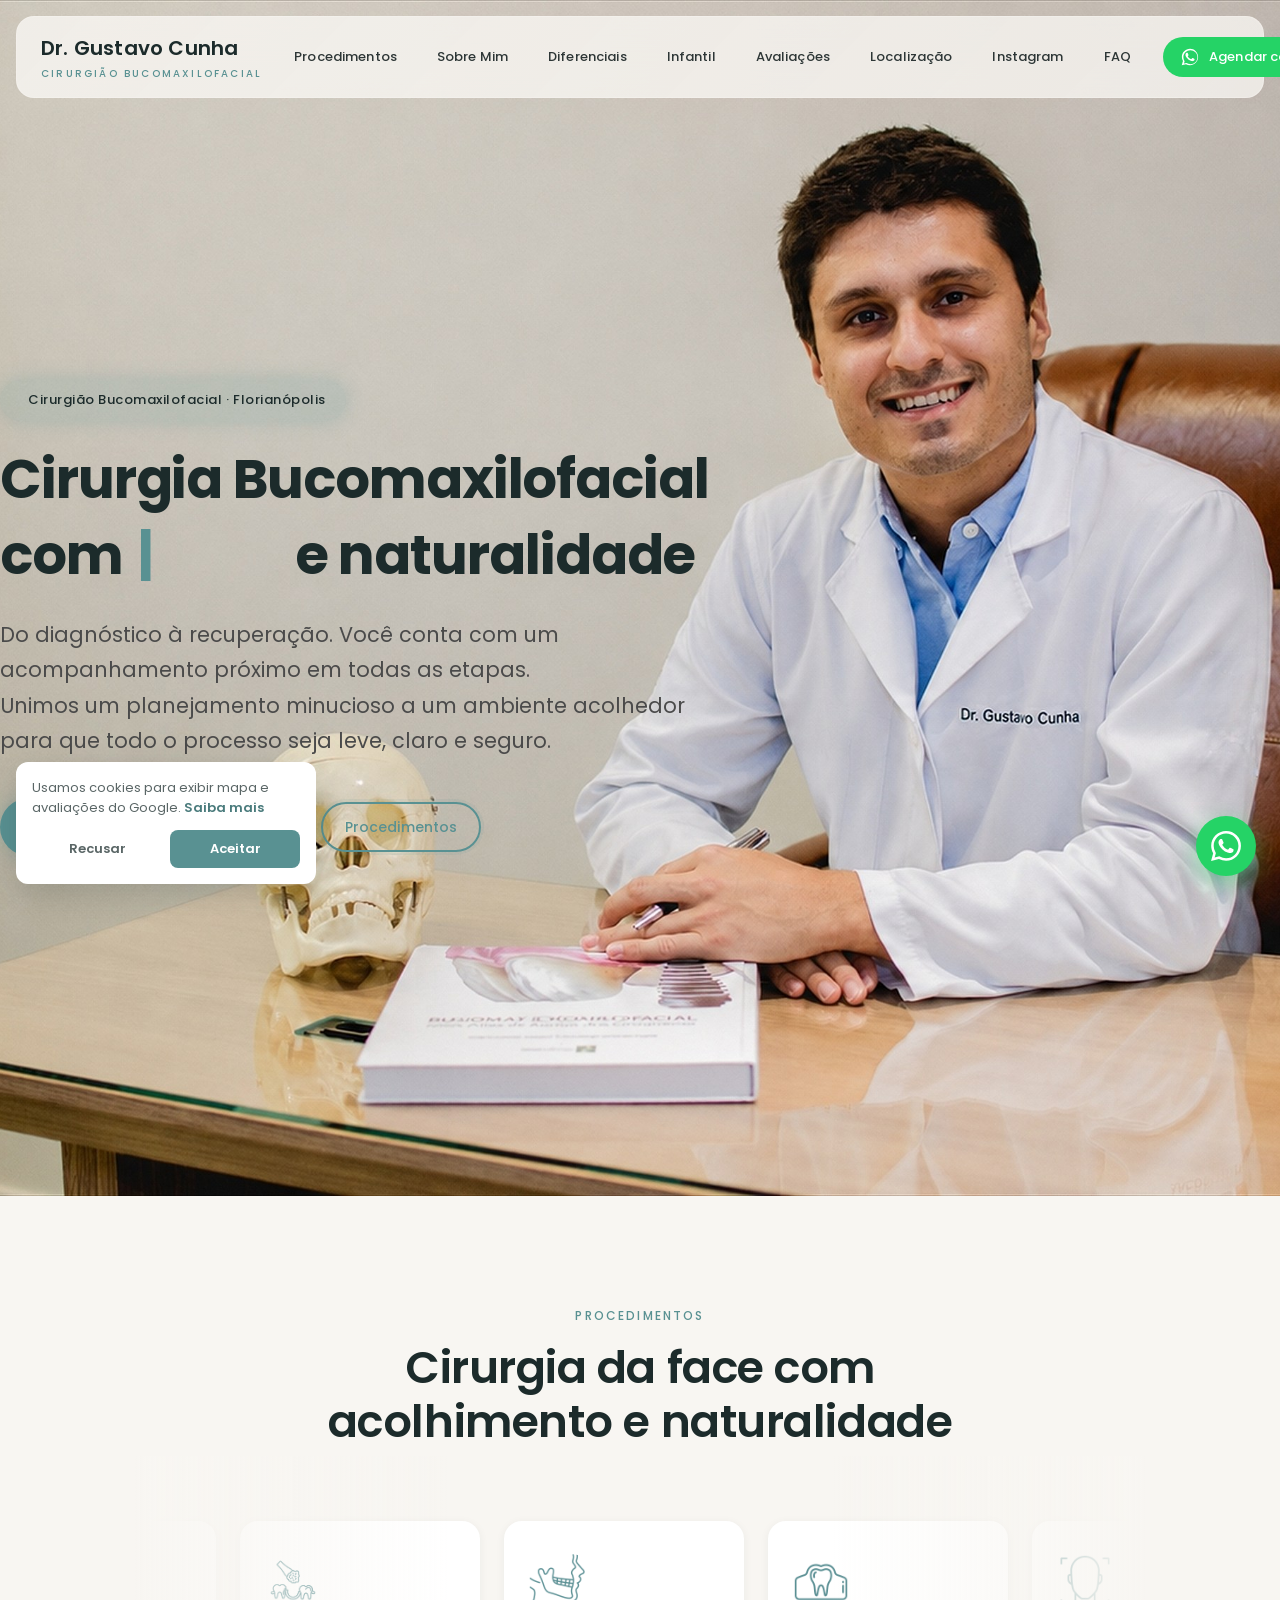
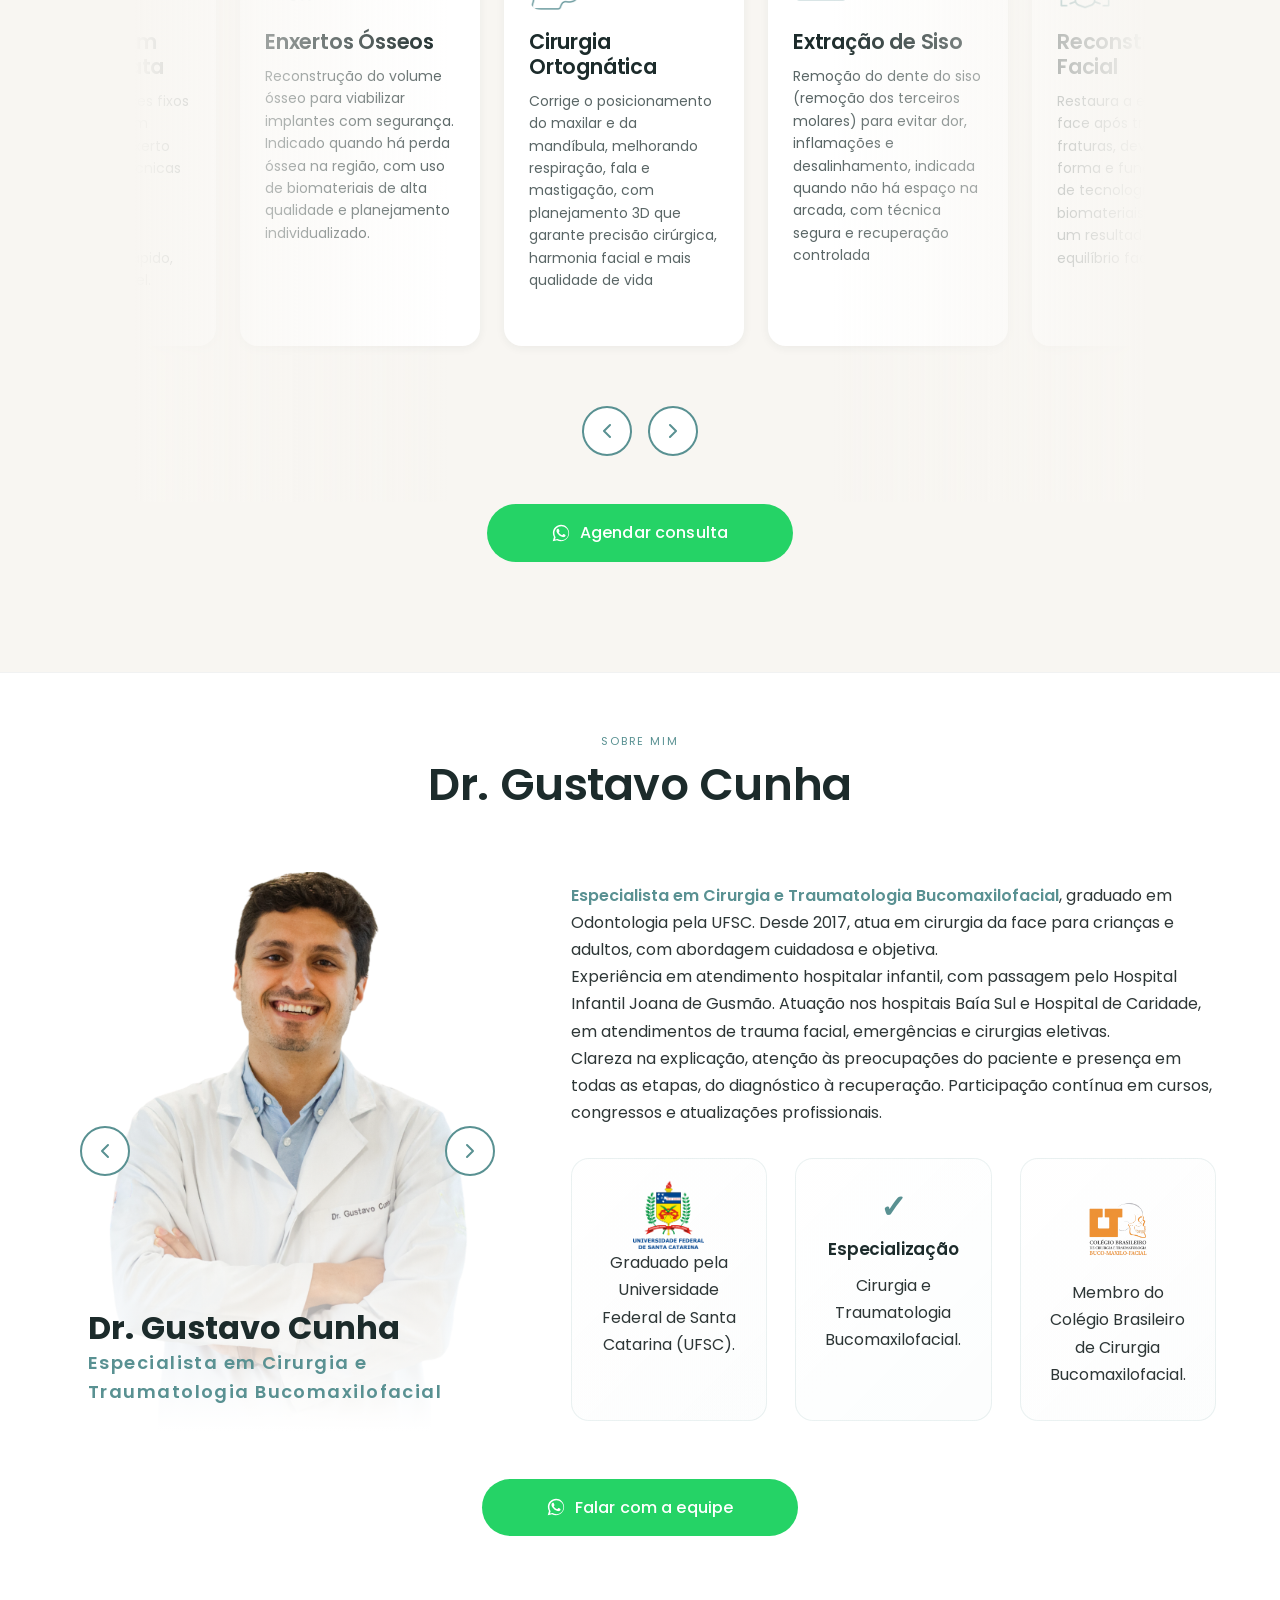
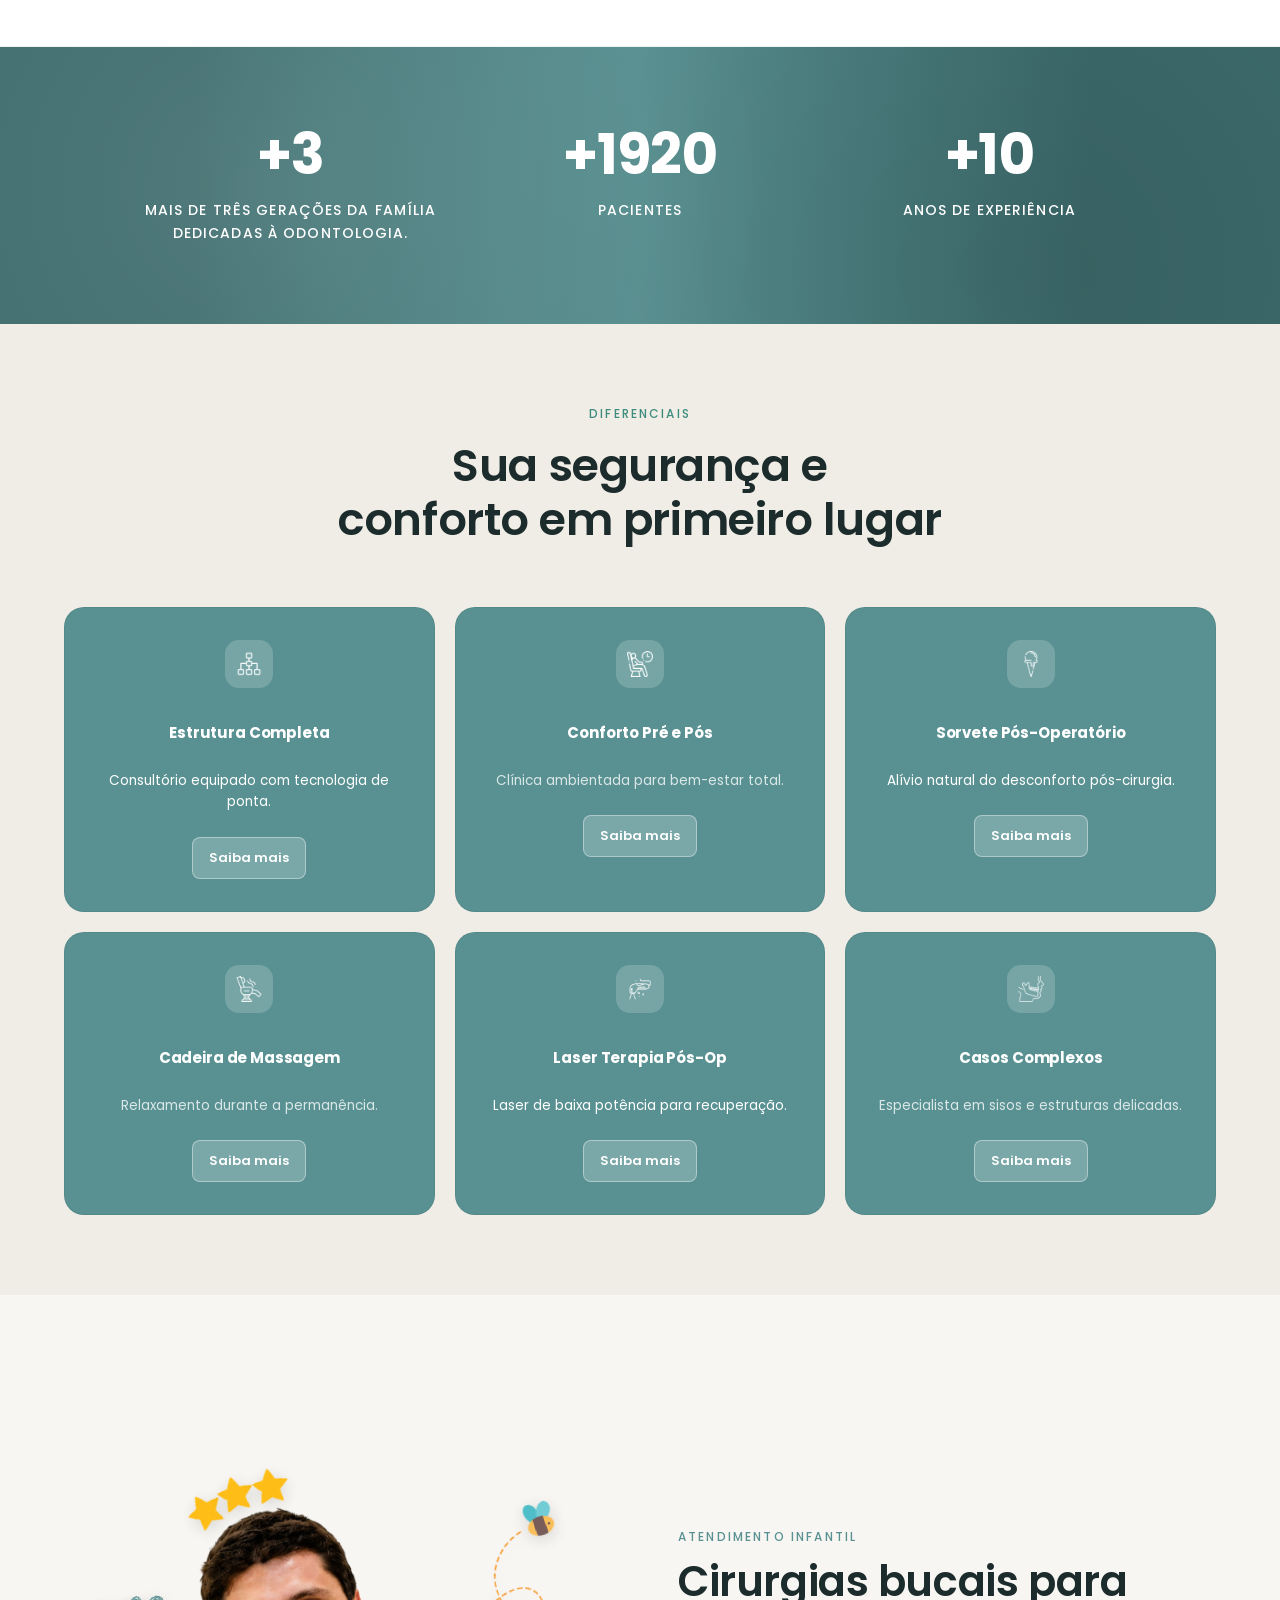
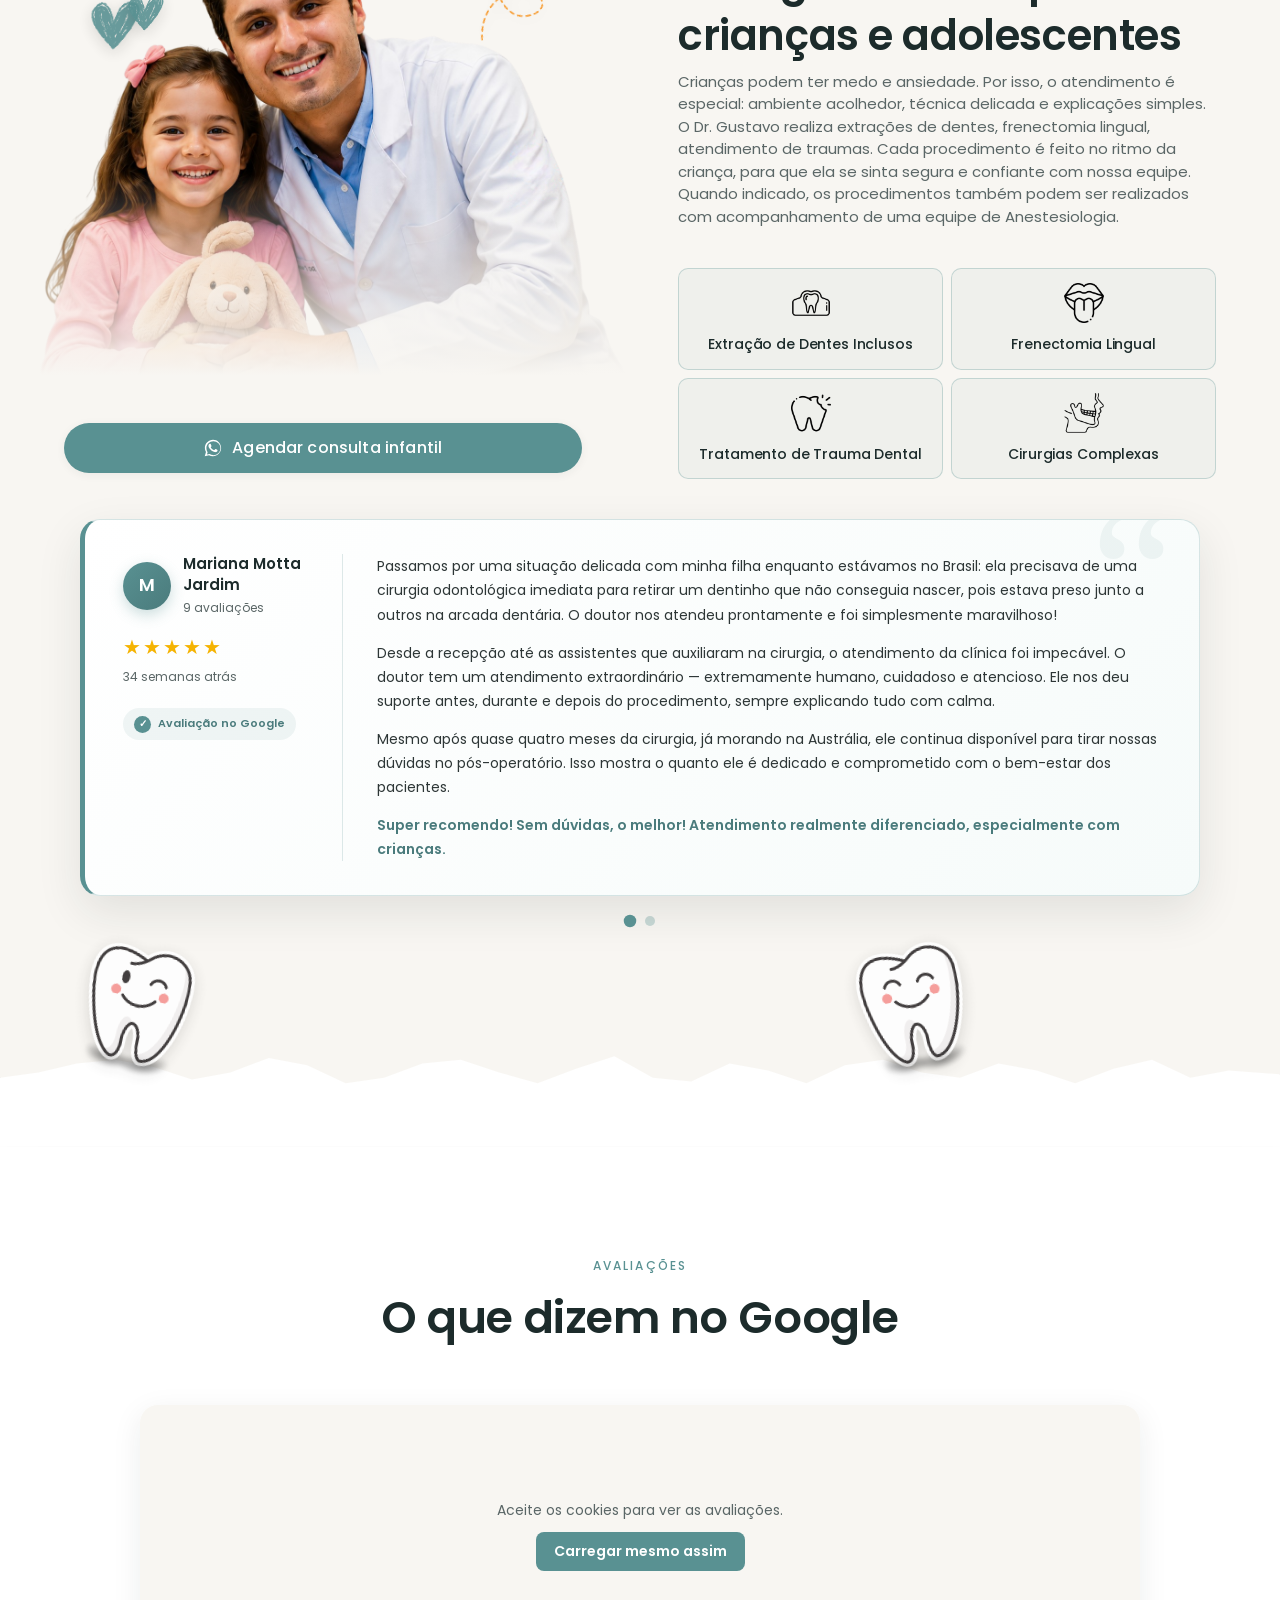
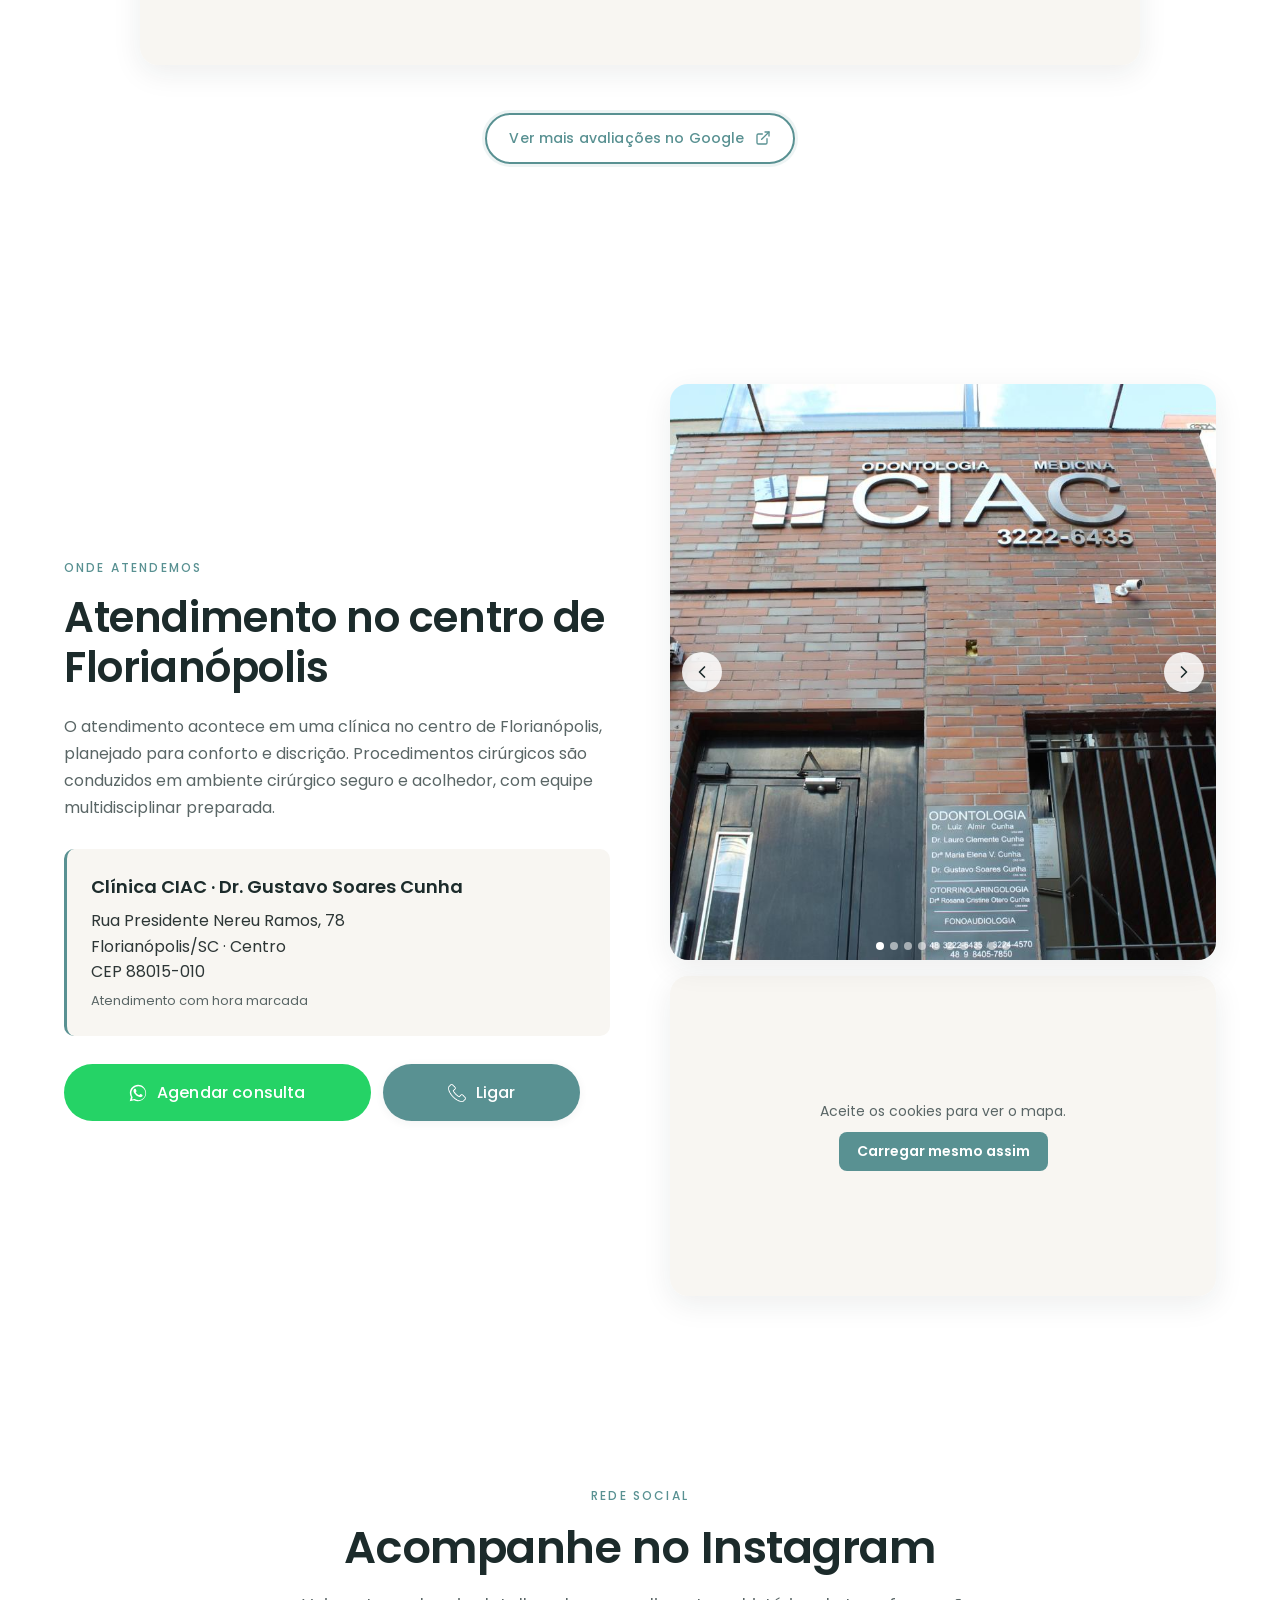
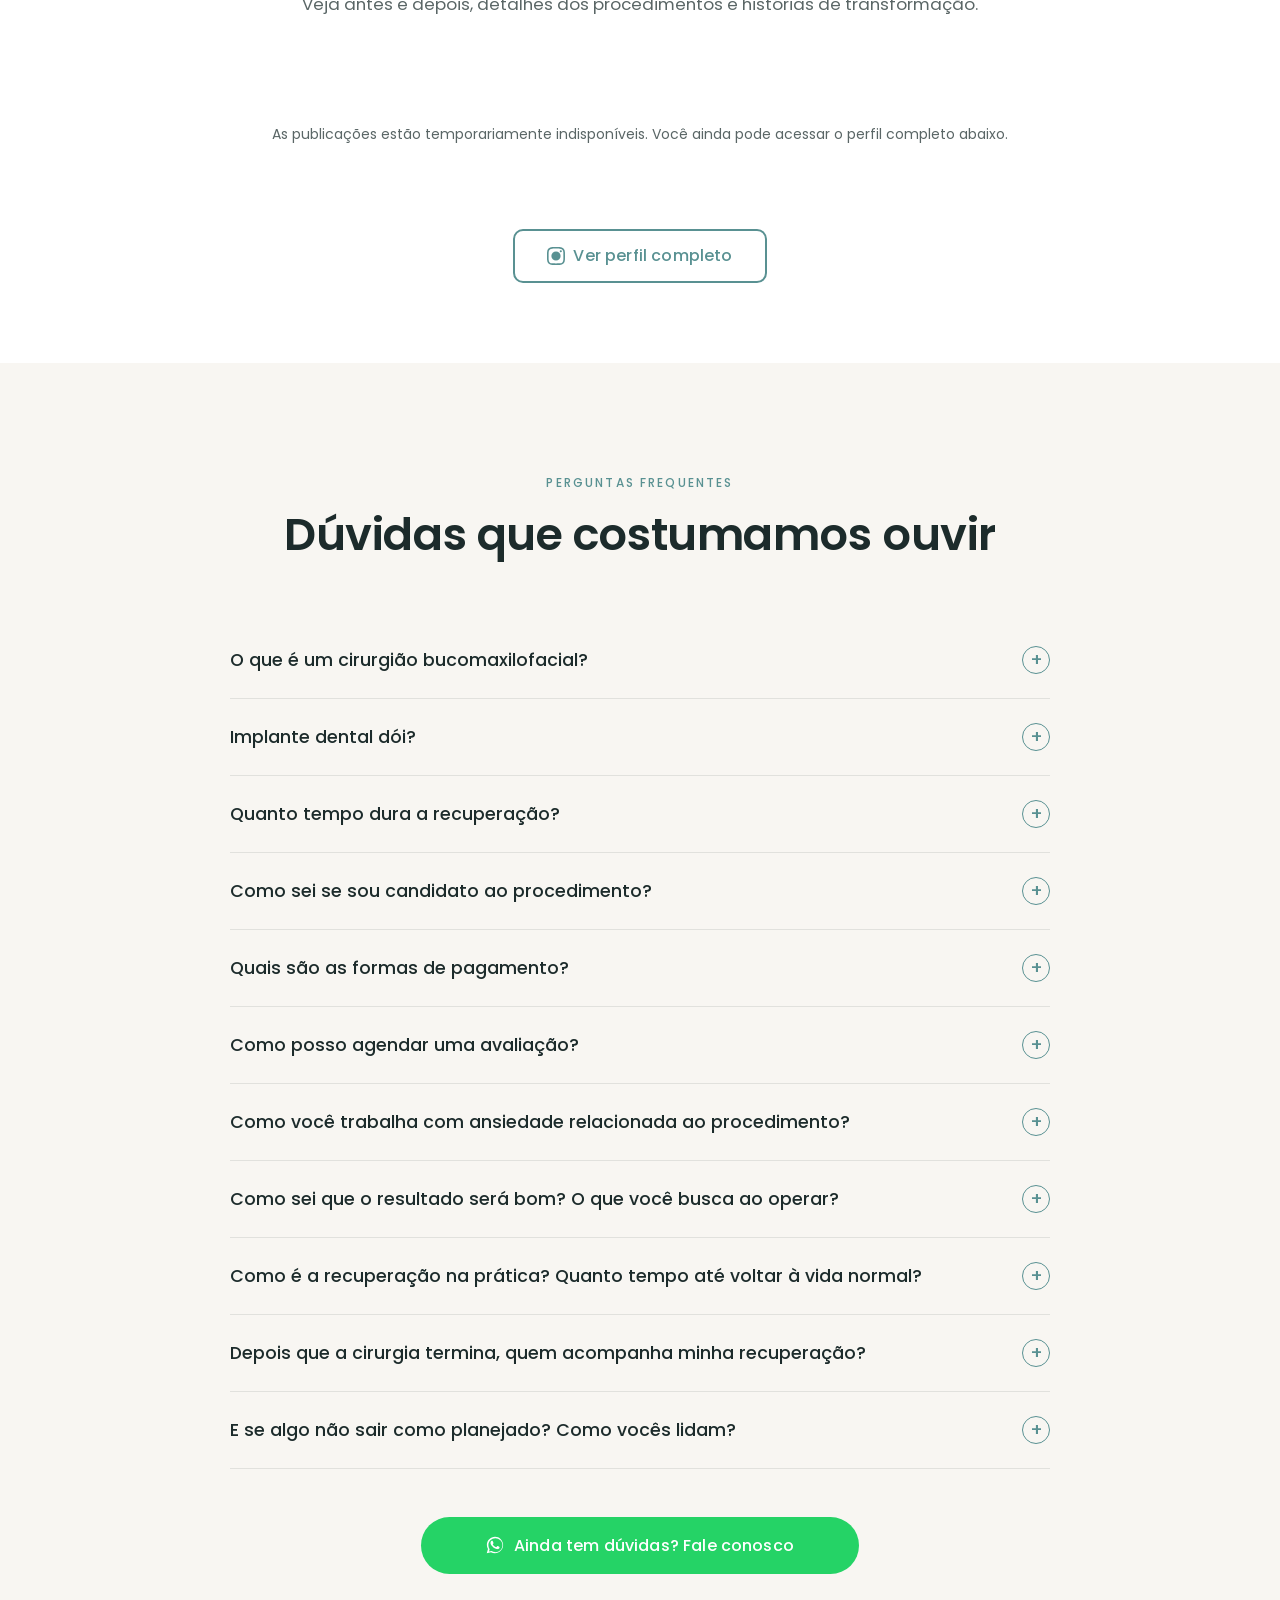
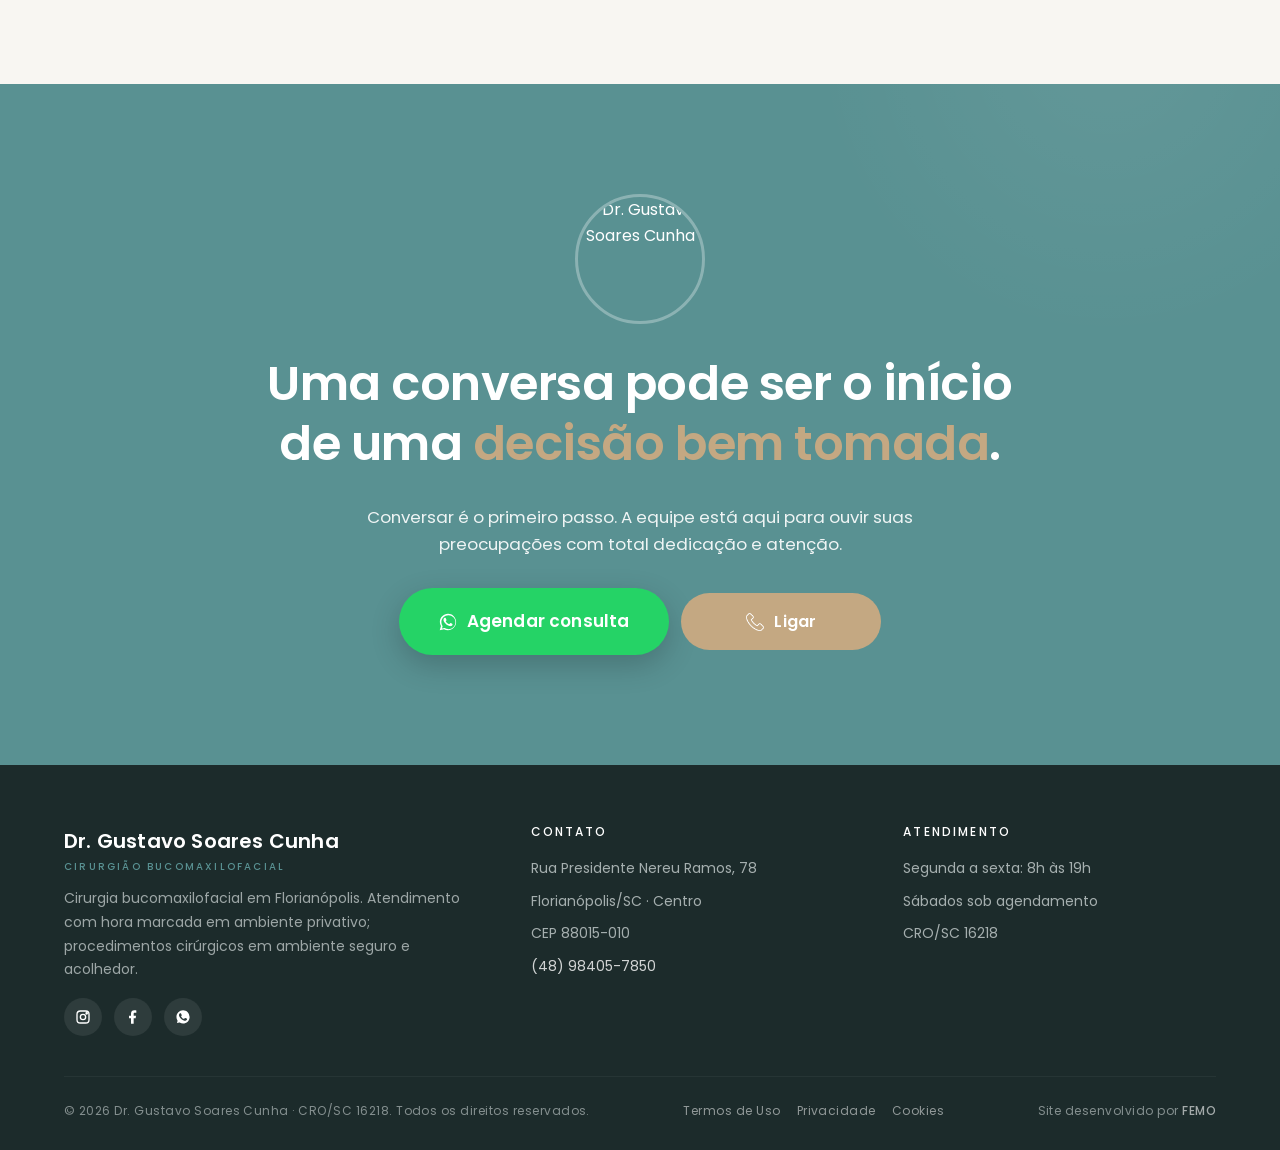
==== index.html @ aaa73e11 "feat: modal Cadeira de Massagem usa foto MASSAGEM.png Co-Authored-By: Claude Fable 5 <noreply@anthro" ====
<!DOCTYPE html>
<html lang="pt-BR">
<head>
  <meta charset="UTF-8" />
  <meta name="viewport" content="width=device-width, initial-scale=1.0" />
  <meta name="description" content="Dr. Gustavo Cunha, Cirurgião Bucomaxilofacial em Florianópolis. Atendimento humanizado, ambiente cirúrgico seguro e acolhedor, resultados com naturalidade." />
  <meta name="theme-color" content="#599192" />
  <meta name="robots" content="index,follow" />

  <!-- Open Graph -->
  <meta property="og:title" content="Dr. Gustavo Cunha | Cirurgião Bucomaxilofacial - Florianópolis" />
  <meta property="og:description" content="Referência em cirurgia bucomaxilofacial em Florianópolis. Implantes, ortognática, extração de siso e reconstrução facial." />
  <meta property="og:type" content="website" />

  <title>Dr. Gustavo Cunha | Cirurgião Bucomaxilofacial - Florianópolis</title>
  <link rel="icon" type="image/png" href="/GFAVICON.png" />

  <!-- Google Fonts: Poppins -->
  <link rel="preconnect" href="https://fonts.googleapis.com" />
  <link rel="preconnect" href="https://fonts.gstatic.com" crossorigin />
  <link href="https://fonts.googleapis.com/css2?family=Poppins:wght@300;400;500;600;700&display=swap" rel="stylesheet" />

  <style>
    /* =========================================================
       RESET + TOKENS
       ========================================================= */
    *, *::before, *::after { box-sizing: border-box; margin: 0; padding: 0; }

    :root {
      --primary:    #599192;
      --primary-dk: #4a7b7c;
      --bg:         #F8F6F2;
      --dark:       #1C2B2B;
      --text:       #2D3636;
      --text-soft:  #5a6666;
      --accent:     #C4A882;
      --white:      #ffffff;
      --whatsapp:   #25D366;
      --whatsapp-dk:#1ebe57;

      --radius-sm:  6px;
      --radius-md:  10px;
      --radius-lg:  18px;

      --shadow-sm:  0 2px 10px rgba(28, 43, 43, 0.06);
      --shadow-md:  0 8px 30px rgba(28, 43, 43, 0.08);
      --shadow-lg:  0 20px 60px rgba(28, 43, 43, 0.12);

      --ease:       0.3s ease;

      --font-serif: 'Poppins', -apple-system, BlinkMacSystemFont, 'Segoe UI', sans-serif;
      --font-sans:  'Poppins', -apple-system, BlinkMacSystemFont, 'Segoe UI', sans-serif;

      --max-width:  1200px;
      --gutter:     24px;
    }

    html, body {
      overflow-x: hidden;
      max-width: 100%;
    }

    html {
      scroll-behavior: smooth;
      -webkit-text-size-adjust: 100%;
      margin: 0;
      padding: 0;
    }

    body {
      font-family: 'Poppins', sans-serif;
      font-weight: 400;
      font-size: 16px;
      line-height: 1.6;
      color: var(--text);
      background: var(--bg);
      -webkit-font-smoothing: antialiased;
      -moz-osx-font-smoothing: grayscale;
      margin: 0;
      padding: 0;
    }

    * {
      box-sizing: border-box;
    }

    img { max-width: 100%; height: auto; display: block; }
    a   { color: inherit; text-decoration: none; }
    button { font-family: inherit; cursor: pointer; border: none; background: none; }

    h1, h2, h3, h4 {
      font-family: 'Poppins', sans-serif;
      font-weight: 600;
      color: var(--dark);
      line-height: 1.2;
      letter-spacing: -0.01em;
    }

    .container {
      max-width: var(--max-width);
      margin: 0 auto;
      padding: 0 var(--gutter);
    }

    @media (max-width: 480px) {
      .container {
        padding: 0 12px;
        max-width: 100%;
      }
    }

    .eyebrow {
      font-family: 'Poppins', sans-serif;
      font-size: 12px;
      text-transform: uppercase;
      letter-spacing: 0.18em;
      color: var(--primary);
      font-weight: 500;
      margin-bottom: 16px;
    }

    section { padding: 80px 0; }
    @media (min-width: 768px) { section { padding: 110px 0; } }

    /* =========================================================
       CONTADOR DE CREDENCIAIS
       ========================================================= */
    .credentials-counter {
      padding: 80px 24px;
      background: linear-gradient(90deg, #3d6b6c 15%, #599192 50%, #3d6b6c 85%);
      position: relative;
      overflow: hidden;
    }
    .credentials-counter::before {
      content: '';
      position: absolute;
      top: 0;
      left: 0;
      right: 0;
      bottom: 0;
      background: radial-gradient(circle at 20% 50%, rgba(255, 255, 255, 0.1) 0%, transparent 50%),
                  radial-gradient(circle at 80% 80%, rgba(0, 0, 0, 0.1) 0%, transparent 50%);
      pointer-events: none;
    }
    .credentials-counter-grid {
      position: relative;
      z-index: 1;
    }
    .credentials-counter-grid {
      display: grid;
      grid-template-columns: repeat(3, 1fr);
      gap: 48px;
      max-width: 1000px;
      margin: 0 auto;
    }
    .credentials-counter-card {
      text-align: center;
    }
    .credentials-counter-number {
      font-size: 56px;
      font-weight: 700;
      color: white;
      margin-bottom: 16px;
      font-family: var(--font-serif);
      letter-spacing: -0.02em;
      line-height: 1;
    }
    .credentials-counter-number::before {
      content: '+';
    }
    .credentials-counter-card p {
      font-size: 14px;
      color: white;
      text-transform: uppercase;
      letter-spacing: 0.08em;
      font-weight: 500;
    }

    @media (max-width: 768px) {
      .credentials-counter {
        padding: 60px 24px;
      }
      .credentials-counter-grid {
        grid-template-columns: 1fr;
        gap: 40px;
      }
      .credentials-counter-number {
        font-size: 48px;
      }
    }

    /* =========================================================
       CARDS DE DIFERENCIAIS (SOBRE MIM)
       ========================================================= */
    .credentials {
      display: grid;
      grid-template-columns: repeat(3, 1fr);
      gap: 28px;
      margin-top: 48px;
    }
    .credential {
      padding: 32px 28px;
      border-radius: var(--radius-lg);
      background: linear-gradient(135deg, rgba(255, 255, 255, 0.9) 0%, rgba(89, 145, 146, 0.02) 100%);
      border: 1px solid rgba(89, 145, 146, 0.12);
      text-align: center;
      transition: all 0.4s cubic-bezier(0.23, 1, 0.320, 1);
      position: relative;
      overflow: hidden;
    }
    .credential::before {
      content: '';
      position: absolute;
      top: 0;
      left: 0;
      right: 0;
      height: 3px;
      background: linear-gradient(90deg, var(--primary) 0%, var(--accent) 100%);
      opacity: 0;
      transition: opacity var(--ease);
    }
    .credential:hover {
      border-color: rgba(89, 145, 146, 0.25);
      box-shadow: 0 12px 32px rgba(89, 145, 146, 0.1);
      transform: translateY(-6px);
      background: linear-gradient(135deg, rgba(255, 255, 255, 1) 0%, rgba(89, 145, 146, 0.04) 100%);
    }
    .credential:hover::before {
      opacity: 1;
    }
    .credential .big-number {
      font-size: 52px;
      font-weight: 700;
      color: var(--primary);
      line-height: 1;
      margin-bottom: 16px;
      font-family: var(--font-serif);
      letter-spacing: -0.02em;
    }
    .credential h4 {
      font-size: 17px;
      font-weight: 600;
      color: var(--dark);
      margin-bottom: 12px;
      letter-spacing: -0.01em;
    }
    .credential p {
      font-size: 14px;
      color: var(--text-soft);
      line-height: 1.7;
      font-weight: 400;
    }

    @media (max-width: 768px) {
      .credentials {
        grid-template-columns: 1fr;
        gap: 20px;
        margin-top: 36px;
      }
      .credential {
        padding: 28px 24px;
      }
      .credential .big-number {
        font-size: 44px;
        margin-bottom: 14px;
      }
      .credential h4 {
        font-size: 16px;
      }
      .credential p {
        font-size: 13px;
      }
    }

    /* =========================================================
       SEÇÃO ATENDIMENTO INFANTIL
       ========================================================= */
    /* =========================================================
       SEÇÃO DIFERENCIAIS
       ========================================================= */
    .differentials {
      padding: 80px 0;
      background: #F0EDE6;
    }
    .differentials-head {
      text-align: center;
      margin-bottom: 60px;
    }
    .differentials-head .eyebrow {
      color: #3D8C7E;
    }
    .differentials-head h2 {
      font-size: clamp(2rem, 4vw, 2.8rem);
      color: var(--dark);
      font-weight: 600;
    }
    .differentials-grid {
      display: grid;
      grid-template-columns: repeat(3, 1fr);
      gap: 20px;
    }
    .differential-card {
      padding: 32px 28px;
      border-radius: 20px;
      border: 1px solid rgba(0, 0, 0, 0.06);
      text-align: center;
      transition: transform 0.3s ease;
      min-height: auto;
      display: flex;
      flex-direction: column;
      justify-content: flex-start;
      gap: 16px;
    }
    .differential-card:nth-child(odd) {
      background: #599192;
      color: #ffffff;
    }
    .differential-card:nth-child(even) {
      background: #599192;
      color: #ffffff;
    }
    .differential-card:hover {
      transform: translateY(-3px);
    }
    .differential-card:nth-child(odd):hover {
      box-shadow: 0 12px 24px rgba(232, 245, 242, 0.6);
    }
    .differential-card:nth-child(even):hover {
      box-shadow: 0 12px 24px rgba(61, 140, 126, 0.4);
    }
    .differential-card-teal-custom:hover {
      box-shadow: 0 12px 24px rgba(89, 145, 146, 0.4);
    }
    .differential-card-icon {
      width: 48px;
      height: 48px;
      display: flex;
      align-items: center;
      justify-content: center;
      border-radius: 14px;
      margin: 0 auto 20px;
    }
    .differential-card:nth-child(odd) .differential-card-icon {
      background: rgba(255, 255, 255, 0.18);
    }
    .differential-card:nth-child(even) .differential-card-icon {
      background: rgba(255, 255, 255, 0.18);
    }
    .differential-card-icon img {
      width: 26px;
      height: 26px;
      object-fit: contain;
      filter: brightness(0) invert(1);
    }
    .differential-card h3 {
      font-size: 15px;
      font-weight: 700;
      margin: 0 0 12px 0;
      color: #ffffff;
    }
    .differential-card p {
      font-size: 13.5px;
      line-height: 1.6;
      margin: 0;
    }
    .differential-card:nth-child(odd) p {
      color: #ffffff;
    }
    .differential-card:nth-child(even) p {
      color: #ffffff;
    }
    .differential-card-teal-custom {
      background: #599192 !important;
      color: #ffffff !important;
    }
    .differential-card-teal-custom .differential-card-icon {
      background: rgba(255, 255, 255, 0.18);
    }
    .differential-card-teal-custom p {
      color: rgba(255, 255, 255, 0.78) !important;
    }
    @media (max-width: 1024px) {
      .differentials-grid {
        grid-template-columns: repeat(2, 1fr);
      }
    }
    @media (max-width: 768px) {
      .differentials-grid {
        grid-template-columns: 1fr;
      }
    }
    .pediatric {
      padding: 40px 0 !important;
      margin-top: 180px;
    }

    .pediatric-top-layout {
      display: grid;
      grid-template-columns: 1.5fr 0.5fr;
      gap: 0px;
      align-items: start;
      margin-bottom: 40px;
    }

    .pediatric-image-column {
      position: relative;
      margin-top: 0px;
    }

    .pediatric-image {
      border-radius: var(--radius-lg);
      overflow: hidden;
      max-width: 75%;
      max-height: 500px;
      margin-left: -60px;
      margin-right: -150px;
      margin-top: -40px;
      position: relative;
    }

    .pediatric-image::after {
      content: '';
      position: absolute;
      bottom: 0; left: 0; right: 0;
      height: 40%;
      background: linear-gradient(to bottom, rgba(248,246,242,0), rgba(248,246,242,1));
      pointer-events: none;
    }

    /* ── MOBILE ── */
    @media (max-width: 767px) {
      .pediatric {
        margin-top: 40px !important;
        overflow: hidden !important;
      }

      .pediatric-top-layout {
        display: block !important;
        padding: 0 20px !important;
        box-sizing: border-box !important;
        width: 100% !important;
      }

      .pediatric-image-column {
        width: 100% !important;
        margin: 0 !important;
        padding: 0 !important;
      }

      .pediatric-image {
        margin: 0 !important;
        max-width: 100% !important;
        max-height: 280px !important;
        width: 100% !important;
      }

      .pediatric-content-column {
        width: 100% !important;
        margin: 0 !important;
        padding: 0 !important;
        margin-top: 24px !important;
      }

      .pediatric-content-column h2 {
        font-size: 1.4rem !important;
      }

      .pediatric-cards-grid {
        grid-template-columns: 1fr 1fr !important;
        gap: 12px !important;
        padding: 0 !important;
        width: 100% !important;
        box-sizing: border-box !important;
      }

      .pediatric-card {
        width: 100% !important;
        box-sizing: border-box !important;
      }

      .pediatric-cta-btn {
        max-width: 100% !important;
        width: 100% !important;
        justify-content: center !important;
        padding: 13px 20px !important;
        box-sizing: border-box !important;
      }

      .cloud-deco, .bee-deco, .heart-deco, .heart-deco-2,
      .star-deco, .star-deco-2, .star-deco-3, .star-deco-4,
      .star-deco-5, .dente-deco, .dente2-deco {
        display: none !important;
      }

      .wave-divider {
        height: 60px !important;
        margin: 0 !important;
      }
    }
    .cloud-deco {
      width: 250px;
      height: auto;
      position: absolute;
      top: -160px;
      left: 20px;
      opacity: 0.9;
      display: block;
      object-fit: contain;
      filter: drop-shadow(0 4px 8px rgba(0, 0, 0, 0.15));
      animation: float-cloud 3s ease-in-out infinite;
    }
    @keyframes float-cloud {
      0%, 100% { transform: translateY(0px); }
      50% { transform: translateY(-15px); }
    }
    .bee-deco {
      width: 130px;
      height: auto;
      position: absolute;
      top: -10px;
      right: 350px;
      opacity: 0.9;
      display: block;
      object-fit: contain;
      filter: drop-shadow(0 4px 8px rgba(0, 0, 0, 0.15));
      transform: rotate(-15deg);
    }
    .heart-deco {
      width: 55px;
      height: auto;
      position: absolute;
      bottom: 420px;
      right: 785px;
      opacity: 0.9;
      display: block;
      object-fit: contain;
      filter: drop-shadow(0 4px 8px rgba(0, 0, 0, 0.15));
    }
    .heart-deco-2 {
      width: 40px;
      height: auto;
      position: absolute;
      bottom: 440px;
      right: 762px;
      opacity: 0.9;
      display: block;
      object-fit: contain;
      filter: drop-shadow(0 4px 8px rgba(0, 0, 0, 0.15));
    }
    .star-deco {
      width: 45px;
      height: auto;
      position: absolute;
      bottom: 557px;
      right: 670px;
      opacity: 0.9;
      display: block;
      object-fit: contain;
      filter: drop-shadow(0 4px 8px rgba(0, 0, 0, 0.15));
      transform: rotate(-15deg);
    }
    .star-deco-4 {
      width: 45px;
      height: auto;
      position: absolute;
      bottom: 540px;
      right: 700px;
      opacity: 0.9;
      display: block;
      object-fit: contain;
      filter: drop-shadow(0 4px 8px rgba(0, 0, 0, 0.15));
      transform: rotate(-34deg);
    }
    .star-deco-2 {
      width: 45px;
      height: auto;
      position: absolute;
      bottom: 565px;
      right: 635px;
      opacity: 0.9;
      display: block;
      object-fit: contain;
      filter: drop-shadow(0 4px 8px rgba(0, 0, 0, 0.15));
      transform: rotate(-10deg);
    }
    .star-deco-3 {
      width: 45px;
      height: auto;
      position: absolute;
      bottom: 560px;
      right: 598px;
      opacity: 0.9;
      display: block;
      object-fit: contain;
      filter: drop-shadow(0 4px 8px rgba(0, 0, 0, 0.15));
      animation: waveStar4 1.5s ease-in-out infinite 0.6s;
    }
    .star-deco-5 {
      width: 45px;
      height: auto;
      position: absolute;
      bottom: 540px;
      right: 567px;
      opacity: 0.9;
      display: block;
      object-fit: contain;
      filter: drop-shadow(0 4px 8px rgba(0, 0, 0, 0.15));
      animation: waveStar5 1.5s ease-in-out infinite 0.8s;
    }
.dente-deco {
      width: 140px;
      height: auto;
      position: absolute;
      bottom: -620px;
      right: 720px;
      opacity: 0.85;
      display: block;
      object-fit: contain;
      filter: drop-shadow(0 4px 8px rgba(0, 0, 0, 0.15));
      transform: rotate(12deg);
      z-index: 50;
    }
    .dente2-deco {
      width: 140px;
      height: auto;
      position: absolute;
      bottom: -620px;
      left: 780px;
      opacity: 0.85;
      display: block;
      object-fit: contain;
      filter: drop-shadow(0 4px 8px rgba(0, 0, 0, 0.15));
      transform: rotate(-12deg);
      z-index: 50;
    }
    @keyframes float-bee {
      0%, 100% { transform: translateX(0px); }
      50% { transform: translateX(10px); }
    }
    @keyframes floatingHeart1 {
      0%, 100% {
        transform: translateY(0px) scale(1) rotate(-45deg);
      }
      50% {
        transform: translateY(-12px) scale(1.08) rotate(-45deg);
      }
    }
    @keyframes floatingHeart2 {
      0%, 100% {
        transform: translateY(0px) scale(1) rotate(10deg);
      }
      50% {
        transform: translateY(-12px) scale(1.08) rotate(10deg);
      }
    }
    .heart-deco {
      animation: floatingHeart1 3s ease-in-out infinite;
      transform-origin: center;
    }
    .heart-deco-2 {
      animation: floatingHeart2 3s ease-in-out infinite 0.3s;
      transform-origin: center;
    }
    .pediatric-image img {
      width: 100%;
      height: 100%;
      object-fit: cover;
      object-position: center;
    }
    .pediatric-content-column {
      /* Coluna direita - conteúdo */
      padding-top: 12px;
      margin-left: -250px;
    }
    .pediatric-content-column .eyebrow {
      display: block;
      margin-bottom: 8px;
    }
    .pediatric-content-column h2 {
      font-size: clamp(1.8rem, 5vw, 2.6rem);
      margin-bottom: 8px;
      color: var(--dark);
      line-height: 1.3;
    }
    .pediatric-subtitle {
      font-size: 16px;
      color: var(--text-soft);
      line-height: 1.4;
      margin-bottom: 12px;
    }
    .pediatric-description {
      font-size: 15px;
      color: var(--text-soft);
      line-height: 1.5;
      margin-bottom: 0;
    }
    .pediatric-cards-grid {
      display: grid;
      grid-template-columns: repeat(2, 1fr);
      gap: 8px;
      margin-top: 40px;
      margin-bottom: 0;
      width: 100%;
      position: relative;
      z-index: 10;
      pointer-events: auto;
    }
    .pediatric-card {
      padding: 14px 12px !important;
      border-radius: var(--radius-md) !important;
      background: rgba(89, 145, 146, 0.05) !important;
      border: 1px solid rgba(89, 145, 146, 0.3) !important;
      text-align: center !important;
      transition: all 0.3s ease !important;
      cursor: pointer !important;
    }
    .pediatric-card:hover {
      background: rgba(89, 145, 146, 0.15) !important;
      box-shadow: 0 4px 16px rgba(89, 145, 146, 0.2) !important;
      transform: translateY(-4px) !important;
    }
    .pediatric-card-icon {
      width: 40px;
      height: 40px;
      margin: 0 auto 12px;
      display: block;
      object-fit: contain;
    }
    .pediatric-card h3 {
      font-size: 14px;
      font-weight: 500;
      color: var(--dark);
      margin: 0;
      line-height: 1.4;
    }
    .pediatric-review {
      width: 100%;
      max-width: 1120px;
      margin: 0 auto;
      padding: 34px 38px;
      display: grid;
      grid-template-columns: 220px minmax(0, 1fr);
      gap: 34px;
      position: relative;
      overflow: hidden;
      background: linear-gradient(135deg, #ffffff 0%, #f6fbfa 100%);
      border: 1px solid rgba(89, 145, 146, 0.24);
      border-left: 5px solid var(--primary);
      border-radius: 20px;
      box-shadow: 0 16px 45px rgba(28, 43, 43, 0.1);
    }
    /* Carrossel de avaliações: slides empilhados na mesma célula, alternando por opacidade */
    .review-carousel {
      display: grid;
    }
    .review-carousel .pediatric-review {
      grid-area: 1 / 1;
      opacity: 0;
      transition: opacity 0.6s ease;
      pointer-events: none;
    }
    .review-carousel .pediatric-review.active {
      opacity: 1;
      pointer-events: auto;
    }
    .review-carousel-dots {
      display: flex;
      justify-content: center;
      gap: 10px;
      margin-top: 20px;
    }
    .review-carousel-dots button {
      width: 10px;
      height: 10px;
      border-radius: 50%;
      border: none;
      padding: 0;
      background: rgba(89, 145, 146, 0.3);
      cursor: pointer;
      transition: background 0.3s ease, transform 0.3s ease;
    }
    .review-carousel-dots button.active {
      background: var(--primary);
      transform: scale(1.25);
    }
    .pediatric-review::after {
      content: '“';
      position: absolute;
      top: -42px;
      right: 24px;
      color: rgba(89, 145, 146, 0.08);
      font-family: Georgia, serif;
      font-size: 190px;
      line-height: 1;
      pointer-events: none;
    }
    .pediatric-review-author {
      padding-right: 28px;
      border-right: 1px solid rgba(89, 145, 146, 0.2);
      position: relative;
      z-index: 1;
    }
    .pediatric-review-person {
      display: flex;
      align-items: center;
      gap: 12px;
      margin-bottom: 20px;
    }
    .pediatric-review-avatar {
      width: 48px;
      height: 48px;
      flex: 0 0 48px;
      display: grid;
      place-items: center;
      border-radius: 50%;
      color: #ffffff;
      background: linear-gradient(135deg, var(--primary), var(--primary-dk));
      font-size: 18px;
      font-weight: 600;
      box-shadow: 0 5px 14px rgba(89, 145, 146, 0.3);
    }
    .pediatric-review-name {
      color: var(--dark);
      font-size: 15px;
      font-weight: 600;
      line-height: 1.35;
    }
    .pediatric-review-meta {
      margin-top: 3px;
      color: var(--text-soft);
      font-size: 12px;
    }
    .pediatric-review-stars {
      color: #f5b301;
      font-size: 20px;
      letter-spacing: 2px;
      line-height: 1;
    }
    .pediatric-review-date {
      margin-top: 10px;
      color: var(--text-soft);
      font-size: 12px;
    }
    .pediatric-review-source {
      width: fit-content;
      margin-top: 22px;
      padding: 7px 11px;
      display: inline-flex;
      align-items: center;
      gap: 7px;
      color: var(--primary-dk);
      background: rgba(89, 145, 146, 0.09);
      border-radius: 999px;
      font-size: 11px;
      font-weight: 600;
    }
    .pediatric-review-source span {
      width: 17px;
      height: 17px;
      display: grid;
      place-items: center;
      color: #ffffff;
      background: var(--primary);
      border-radius: 50%;
      font-size: 10px;
    }
    .pediatric-review-text {
      position: relative;
      z-index: 1;
      color: var(--text);
      font-size: 14px;
      line-height: 1.72;
    }
    .pediatric-review-text p + p {
      margin-top: 14px;
    }
    .pediatric-review-text p:last-child {
      color: var(--primary-dk);
      font-weight: 600;
    }
    @media (max-width: 768px) {
      .pediatric-review {
        grid-template-columns: 1fr;
        gap: 22px;
        padding: 26px 22px;
        border-left-width: 4px;
        border-radius: 16px;
      }
      .pediatric-review-author {
        padding: 0 0 20px;
        border-right: 0;
        border-bottom: 1px solid rgba(89, 145, 146, 0.2);
      }
      .pediatric-review-person {
        margin-bottom: 16px;
      }
      .pediatric-review-source {
        margin-top: 16px;
      }
      .pediatric-review-text {
        font-size: 13px;
        line-height: 1.68;
      }
    }
    .wave-divider {
      width: 100vw;
      height: 180px;
      background: white;
      margin: 0 calc(-50vw + 50%);
      position: relative;
      top: 40px;
      box-shadow: 0 -15px 40px rgba(0, 0, 0, 0.2);
      overflow: visible;
      clip-path: polygon(
        0% 62%, 3% 59%, 6% 54%, 9% 52%, 12% 56%, 15% 63%, 18% 59%, 21% 51%, 24% 55%, 27% 65%,
        30% 62%, 33% 54%, 36% 52%, 39% 59%, 42% 65%, 45% 57%, 48% 50%, 51% 62%, 54% 64%, 57% 54%,
        60% 58%, 63% 65%, 66% 55%, 69% 52%, 72% 59%, 75% 62%, 78% 54%, 81% 58%, 84% 65%, 87% 57%,
        90% 52%, 93% 62%, 96% 58%, 100% 60%,
        100% 100%, 0% 100%
      );
    }

    @media (max-width: 1024px) {
      .pediatric-top-layout {
        grid-template-columns: 1fr;
        gap: 40px;
        margin-bottom: 40px;
      }
      .pediatric-image {
        aspect-ratio: 16/9;
      }
      .pediatric-cards-grid {
        grid-template-columns: repeat(2, 1fr);
        gap: 20px;
      }
    }

    @media (max-width: 768px) {
      .pediatric-top-layout {
        gap: 32px;
      }
      .pediatric-content-column h2 {
        font-size: 1.6rem;
      }
      .pediatric-subtitle {
        font-size: 15px;
      }
      .pediatric-description {
        font-size: 14px;
      }
      .pediatric-cards-grid {
        grid-template-columns: 1fr;
        gap: 16px;
        margin-bottom: 40px;
      }
      .pediatric-card {
        padding: 28px 20px;
      }
      .pediatric-icon {
        font-size: 40px;
        margin-bottom: 12px;
      }
      .pediatric-card h3 {
        font-size: 15px;
      }
    }

    /* =========================================================
       BOTÕES
       ========================================================= */
    .btn {
      display: inline-flex;
      align-items: center;
      justify-content: center;
      gap: 10px;
      padding: 16px 65px;
      border-radius: 999px;
      font-weight: 500;
      font-size: 16px;
      letter-spacing: 0.01em;
      transition: all var(--ease);
      cursor: pointer;
      white-space: nowrap;
      flex-shrink: 0;
    }

    .btn-primary {
      background: var(--primary);
      color: var(--white);
      box-shadow: var(--shadow-sm);
    }
    .btn-primary:hover {
      background: var(--primary-dk);
      transform: translateY(-2px);
      box-shadow: var(--shadow-md);
    }

    .btn-whatsapp {
      background: var(--whatsapp);
      color: var(--white);
    }
    .btn-whatsapp:hover {
      background: var(--whatsapp-dk);
      transform: translateY(-2px);
    }

    .btn-ghost {
      background: transparent;
      color: var(--primary);
      border: 2px solid var(--primary);
      padding: 12px 22px;
      font-size: 14px;
      box-shadow: 0 0 0 3px rgba(89, 145, 146, 0.1);
    }
    .btn-ghost:hover {
      background: var(--primary);
      color: var(--white);
      border-color: var(--primary);
      transform: translateY(-2px);
    }

    .btn-sm { padding: 10px 18px; font-size: 13px; }

    /* CTA de seção centralizado */
    .section-cta {
      display: flex;
      justify-content: center;
      margin-top: 48px;
    }

    /* =========================================================
       HEADER FIXO
       ========================================================= */
    .site-header {
      position: fixed;
      top: 16px;
      left: 50%;
      transform: translateX(-50%);
      z-index: 100;
      width: calc(100% - 32px);
      max-width: 1320px;
      background: linear-gradient(135deg, rgba(248, 246, 242, 0.82) 0%, rgba(248, 246, 242, 0.78) 100%);
      backdrop-filter: blur(18px);
      -webkit-backdrop-filter: blur(18px);
      border: 1px solid rgba(248, 246, 242, 0.35);
      border-radius: 18px;
      box-shadow: 0 12px 40px rgba(28, 43, 43, 0.10);
      transition: all var(--ease);
      overflow: visible;
    }

    @media (max-width: 480px) {
      .site-header {
        top: 8px;
        left: 8px;
        right: 8px;
        transform: none;
        width: auto;
        max-width: none;
        border-radius: 12px;
      }
    }
    .site-header .container {
      display: flex;
      align-items: center;
      justify-content: space-between;
      height: 80px;
      gap: 16px;
      padding: 0 24px;
      max-width: 100%;
      width: 100%;
      overflow: visible;
    }

    @media (max-width: 480px) {
      .site-header .container {
        height: 56px;
        padding: 0 12px;
        gap: 8px;
      }
    }
    .logo {
      font-family: 'Poppins', sans-serif;
      font-size: 20px;
      font-weight: 600;
      color: var(--dark);
      letter-spacing: 0.01em;
      flex-shrink: 0;
    }
    .logo small {
      display: block;
      font-family: 'Poppins', sans-serif;
      font-size: 10px;
      font-weight: 500;
      letter-spacing: 0.22em;
      text-transform: uppercase;
      color: var(--primary);
      margin-top: 2px;
    }

    /* =========================================================
       NAV
       ========================================================= */
    .site-nav {
      display: flex;
      align-items: center;
      gap: 8px;
      flex: 1;
      justify-content: center;
    }
    .site-nav a {
      font-size: 13px;
      font-weight: 500;
      color: var(--text);
      padding: 8px 16px;
      border-radius: 8px;
      transition: color var(--ease), background var(--ease);
      white-space: nowrap;
      letter-spacing: 0.01em;
    }
    .site-nav a:hover {
      color: var(--primary);
      background: rgba(89, 145, 146, 0.08);
    }

    .nav-toggle {
      display: none;
      flex-direction: column;
      gap: 5px;
      width: 38px;
      height: 38px;
      align-items: center;
      justify-content: center;
      cursor: pointer;
      border-radius: var(--radius-sm);
      transition: background var(--ease);
    }
    .nav-toggle:hover { background: rgba(89, 145, 146, 0.08); }
    .nav-toggle span {
      display: block;
      width: 20px;
      height: 2px;
      background: var(--dark);
      border-radius: 2px;
      transition: all var(--ease);
    }

    @media (max-width: 960px) {
      .site-nav {
        display: none;
        position: fixed;
        top: 72px;
        left: 0; right: 0;
        background: rgba(248, 246, 242, 0.98);
        backdrop-filter: blur(16px);
        -webkit-backdrop-filter: blur(16px);
        flex-direction: column;
        align-items: flex-start;
        padding: 16px 24px 24px;
        border-bottom: 1px solid rgba(28, 43, 43, 0.08);
        gap: 2px;
        z-index: 99;
        box-shadow: var(--shadow-md);
        max-height: 70vh;
        overflow-y: auto;
      }
      .site-nav.open {
        display: flex !important;
      }

      .site-nav a {
        width: 100%;
        padding: 12px 16px;
        font-size: 14px;
        border-radius: var(--radius-md);
      }
      .nav-toggle {
        display: flex;
        width: 32px;
        height: 32px;
      }
    }

    @media (max-width: 480px) {
      .site-nav {
        top: 68px;
        max-height: calc(100vh - 68px);
      }

      .site-nav a {
        font-size: 13px;
        padding: 10px 16px;
      }

      .nav-toggle {
        width: 30px;
        height: 30px;
      }

      .nav-toggle span {
        width: 18px;
        height: 2px;
      }
    }

    /* =========================================================
       HERO
       ========================================================= */
    .hero {
      padding-top: 180px;
      padding-bottom: 340px;
      min-height: 100vh;
      display: flex;
      align-items: center;
      background: url('/IMAGENS/BANNER.jpg?v=2') center top/cover no-repeat;
    }
    .hero .container {
      margin: 0 !important;
      width: 100%;
      padding-left: 0;
    }

    .hero .btn-primary {
      box-shadow: 0 0 20px rgba(89, 145, 146, 0.4);
      animation: btnGlow 3s ease-in-out infinite;
    }
    @keyframes btnGlow {
      0%, 100% {
        box-shadow: 0 0 20px rgba(89, 145, 146, 0.4);
      }
      50% {
        box-shadow: 0 0 35px rgba(89, 145, 146, 0.6);
      }
    }
    .hero-grid {
      display: flex;
      flex-direction: column;
      gap: 50px;
      align-items: flex-start;
    }

    .hero h1 {
      font-size: clamp(2.2rem, 6vw, 3.4rem);
      font-weight: 700;
      margin-bottom: 24px;
      letter-spacing: -0.02em;
      line-height: 1.4;
      width: 100%;
      margin-left: 0;
      margin-right: 0;
      color: var(--dark);
    }
    .hero-badge {
      position: absolute;
      bottom: 24px; left: 24px;
      background: rgba(255,255,255,0.96);
      backdrop-filter: blur(8px);
      padding: 14px 18px;
      border-radius: var(--radius-md);
      font-size: 13px;
      color: var(--dark);
      max-width: 240px;
      box-shadow: var(--shadow-md);
      z-index: 2;
    }
    .hero-badge strong {
      display: block;
      font-family: 'Poppins', sans-serif;
      font-size: 22px;
      color: var(--primary);
      font-weight: 700;
    }

    .hero-text {
      margin-top: 200px;
      margin-left: 0;
    }

    .hero-credentials {
      margin-top: 20px;
      padding-top: 20px;
      border-top: 1px solid rgba(28, 43, 43, 0.08);
      max-width: 480px;
    }
    .hero-credentials li {
      list-style: none;
      font-size: 15px;
      font-weight: 400;
      color: var(--text-soft);
      line-height: 1.7;
      letter-spacing: 0.01em;
    }
    .hero-credentials li.cro {
      margin-top: 8px;
      font-size: 13px;
      font-weight: 500;
      letter-spacing: 0.12em;
      text-transform: uppercase;
      color: var(--accent);
    }
    .hero p.lead {
      font-size: 1.3rem;
      color: #4a4a4a;
      margin-bottom: 40px;
      max-width: 700px;
      line-height: 1.7;
      font-weight: 400;
      word-break: break-word;
      white-space: normal;
    }
    .hero-credential {
      display: inline-flex;
      align-items: center;
      gap: 8px;
      font-size: 13px;
      color: var(--dark);
      margin-bottom: 20px;
      letter-spacing: 0.04em;
      background: rgba(89, 145, 146, 0.15);
      padding: 10px 20px;
      border-radius: 999px;
      font-weight: 500;
      box-shadow: 0 0 20px rgba(89, 145, 146, 0.3);
      animation: credentialGlow 3s ease-in-out infinite;
    }
    @keyframes credentialGlow {
      0%, 100% {
        box-shadow: 0 0 20px rgba(89, 145, 146, 0.3);
      }
      50% {
        box-shadow: 0 0 30px rgba(89, 145, 146, 0.5);
      }
    }
    .hero-credential::before {
      content: '';
      width: 0;
      height: 0;
      background: transparent;
    }

    @keyframes floatHero {
      0%, 100% { transform: translateY(0); }
      50% { transform: translateY(-15px); }
    }

    @media (min-width: 1400px) {
      .hero-text {
        margin-left: 80px;
        margin-top: 100px;
      }
    }
    @media (min-width: 1920px) {
      .hero-text {
        margin-left: 290px !important;
      }
    }
    @media (max-width: 1024px) {
      section {
        padding: 70px 0;
      }

      .container {
        padding: 0 20px;
      }

      .hero {
        padding-top: 100px;
        padding-bottom: 80px;
        background-position: center top;
      }

      .hero .container {
        padding: 0 20px;
      }

      .hero-text {
        margin-left: 0 !important;
        margin-top: 0 !important;
        width: 100%;
      }

      .hero-grid {
        flex-direction: column;
        gap: 30px;
      }

      .hero h1 {
        font-size: clamp(1.8rem, 5vw, 2.4rem);
      }

      .hero p.lead {
        font-size: 1rem;
      }

      .authority-grid {
        grid-template-columns: 1fr;
        gap: 40px;
      }

      .authority-photo {
        aspect-ratio: auto;
        max-height: 400px;
      }

      .differentials-grid {
        grid-template-columns: repeat(2, 1fr);
      }

      .why-grid {
        grid-template-columns: repeat(2, 1fr);
      }

      .location-grid {
        grid-template-columns: 1fr;
      }

      .location-media {
        grid-template-columns: 1fr;
        min-height: 300px;
      }

      .procedures-section::before,
      .procedures-section::after {
        width: 100px;
      }

      .proc-card {
        width: 240px;
        min-width: 240px;
      }
    }
    @media (max-width: 768px) {
      section {
        padding: 60px 0;
      }

      .hero {
        padding-top: 90px;
        padding-bottom: 60px;
        min-height: auto;
        background-position: right center;
      }

      .hero h1 {
        font-size: 1.5rem !important;
        line-height: 1.3;
        margin-bottom: 12px;
      }

      .hero p.lead {
        font-size: 0.9rem !important;
        margin-bottom: 24px;
      }

      .hero-text {
        margin-left: 0 !important;
        margin-top: 0 !important;
        padding: 0 20px;
        width: 100%;
      }

      .hero-actions {
        flex-direction: column;
        align-items: stretch;
      }

      .hero-actions .btn {
        width: 100%;
        padding: 13px 20px;
        font-size: 14px;
        justify-content: center;
      }

      .hero-credential {
        font-size: 11px;
        padding: 8px 14px;
      }

      .btn {
        padding: 14px 28px;
        font-size: 15px;
        white-space: normal;
        text-align: center;
      }

      /* Pediatric */
      .cloud-deco,
      .bee-deco,
      .heart-deco,
      .heart-deco-2,
      .star-deco,
      .star-deco-2,
      .star-deco-3,
      .star-deco-4,
      .star-deco-5,
      .dente-deco,
      .dente2-deco {
        display: none;
      }

      .pediatric {
        margin-top: 20px !important;
        padding: 40px 0 !important;
        overflow: hidden;
      }

      .pediatric-top-layout {
        grid-template-columns: 1fr !important;
        gap: 24px !important;
        padding: 0 16px;
      }

      .pediatric-image {
        margin-left: 0 !important;
        margin-right: 0 !important;
        margin-top: 0 !important;
        max-width: 100% !important;
        max-height: 320px !important;
        width: 100%;
      }

      .pediatric-image img {
        width: 100%;
        height: 100%;
        object-fit: cover;
      }

      .pediatric-content-column {
        padding: 0;
      }

      .pediatric-content-column h2 {
        font-size: 1.5rem;
      }

      .pediatric-subtitle,
      .pediatric-description {
        font-size: 14px;
      }

      .pediatric-cards-grid {
        grid-template-columns: 1fr !important;
        gap: 12px !important;
        margin-top: 24px !important;
        padding: 0 16px;
        width: 100%;
        box-sizing: border-box;
      }

      .pediatric-card {
        padding: 20px 16px !important;
        width: 100% !important;
        box-sizing: border-box;
      }

      /* Procedures */
      .proc-card {
        width: 240px !important;
        min-width: 240px !important;
        padding: 24px 18px !important;
        box-sizing: border-box;
        flex-shrink: 0 !important;
      }

      .carousel-wrapper {
        overflow: hidden;
        width: 100%;
      }

      /* Corrige o gradiente lateral para funcionar em mobile */
      .procedures-section::before {
        width: 24px !important;
        background: linear-gradient(to right, #F8F6F2 0%, transparent 100%) !important;
      }

      .procedures-section::after {
        width: 24px !important;
        background: linear-gradient(to left, #F8F6F2 0%, transparent 100%) !important;
      }

      .proc-card p {
        font-size: 12px;
        line-height: 1.5;
        overflow: hidden;
        display: -webkit-box;
        -webkit-line-clamp: 3;
        line-clamp: 3;
        -webkit-box-orient: vertical;
      }

      .proc-card h3 {
        font-size: 14px;
      }

      /* Diferenciais */
      .differentials {
        padding: 60px 0;
      }

      .differentials-grid {
        grid-template-columns: 1fr;
        gap: 16px;
      }

      .differential-card {
        padding: 24px 20px;
        min-height: auto;
      }

      /* Authority */
      .authority {
        padding-top: 40px;
      }

      .authority-head {
        margin-bottom: 36px;
        padding: 0 16px;
      }

      .authority-photo-text .name {
        font-size: 22px;
      }

      .authority-photo-text .specialty {
        font-size: 14px;
      }

      /* Credentials */
      .credentials {
        grid-template-columns: 1fr;
        gap: 16px;
      }

      .credential {
        padding: 24px 20px;
      }

      .credential .big-number {
        font-size: 40px;
      }

      /* Wave divider */
      .wave-divider {
        height: 80px;
        margin: 0;
      }
    }

    .hero-img-wrap {
      position: relative;
      z-index: 1;
      border-radius: var(--radius-lg);
      box-shadow: 0 20px 60px rgba(28, 43, 43, 0.15);
      aspect-ratio: 4 / 5;
      animation: floatHero 6s ease-in-out infinite;
    }
    .hero-img-wrap::before {
      content: '';
      position: absolute;
      inset: -20px;
      background: linear-gradient(135deg, var(--primary), var(--accent));
      filter: blur(40px);
      opacity: 0.45;
      pointer-events: none;
      z-index: -1;
      border-radius: inherit;
    }
    .hero-img-wrap img {
      width: 100%; height: 100%; object-fit: cover; object-position: top center;
      border-radius: var(--radius-lg);
    }
    .hero-actions {
      display: flex;
      flex-wrap: wrap;
      gap: 12px;
      align-items: center;
    }

    /* =========================================================
       SEÇÃO 2AUTORIDADE
       ========================================================= */
    .authority {
      background: var(--white);
      border-top: 1px solid rgba(28, 43, 43, 0.06);
      border-bottom: 1px solid rgba(28, 43, 43, 0.06);
      padding-top: 60px;
    }
    .authority-head {
      text-align: center;
      max-width: 720px;
      margin: 0 auto 60px;
    }
    .authority-head .eyebrow {
      font-size: 11px;
      letter-spacing: 0.18em;
      font-weight: 400;
      color: var(--primary);
      text-transform: uppercase;
      margin-bottom: 8px;
    }
    .authority-head h2 {
      font-size: clamp(2rem, 4vw, 2.8rem);
      margin-bottom: 32px;
    }
    .authority-head .crm {
      font-size: 13px;
      letter-spacing: 0.2em;
      text-transform: uppercase;
      color: var(--primary);
      font-weight: 500;
    }
    .authority-grid {
      display: grid;
      grid-template-columns: 1fr;
      gap: 30px;
      align-items: center;
    }
    @media (min-width: 900px) {
      .authority-grid { grid-template-columns: 0.9fr 1.3fr; gap: 60px; }
    }
    .authority-photo {
      border-radius: var(--radius-lg);
      overflow: hidden;
      aspect-ratio: 4/5;
      position: relative;
    }
    .authority-photo::after {
      content: '';
      position: absolute;
      bottom: 0;
      left: 0;
      right: 0;
      height: 60%;
      background: linear-gradient(to bottom, rgba(255, 255, 255, 0), rgba(255, 255, 255, 1));
      pointer-events: none;
    }
    .authority-carousel-wrapper {
      position: relative;
      overflow: hidden;
      border-radius: var(--radius-lg);
    }
    .authority-carousel {
      display: flex;
      transition: transform 0.5s cubic-bezier(0.4, 0, 0.2, 1);
    }
    .authority-carousel .authority-photo {
      flex-shrink: 0;
      width: 100%;
    }
    .authority-carousel-wrapper .authority-photo-text {
      position: absolute;
      bottom: 0;
      left: 0;
      right: 0;
      z-index: 10;
    }
    .authority-carousel-prev,
    .authority-carousel-next {
      position: absolute;
      top: 50%;
      transform: translateY(-50%);
      z-index: 10;
    }
    .authority-carousel-prev {
      left: 16px;
    }
    .authority-carousel-next {
      right: 16px;
    }
    .authority-photo img { width: 100%; height: 100%; object-fit: contain; object-position: center; transform: scale(1.3); }
    .authority-photo img.img-offset { transform: scale(1.3) translateY(40px); }

    @media (max-width: 480px) {
      .authority-photo img {
        transform: scale(1);
      }

      .authority-photo img.img-offset {
        transform: scale(1) translateY(0);
      }

      .hero-img-wrap {
        aspect-ratio: auto;
        max-height: 300px;
      }

      /* Procedures Mobile */
      .proc-card {
        width: 100% !important;
        min-width: 100% !important;
      }

      .procedures-grid {
        gap: 12px;
      }

      .carousel-wrapper {
        margin: 0 -12px;
      }

      /* Credential Cards */
      .credential {
        padding: 20px 16px;
      }

      /* Buttons Mobile */
      .btn {
        padding: 10px 20px;
        font-size: 12px;
      }

      /* Section padding REDUZIDO */
      section {
        padding: 30px 0 !important;
      }

      /* Titles REDUZIDOS */
      h1 {
        font-size: 1.2rem !important;
      }

      h2 {
        font-size: 1.1rem !important;
        margin-bottom: 24px !important;
      }

      h3 {
        font-size: 0.9rem !important;
      }

      h4 {
        font-size: 0.85rem !important;
      }

      p {
        font-size: 0.8rem !important;
      }

      .eyebrow {
        font-size: 9px !important;
        margin-bottom: 8px !important;
      }

      /* Credential Cards MENORES */
      .credential {
        padding: 14px 12px !important;
      }

      .credential h4 {
        font-size: 0.75rem;
        margin-bottom: 6px;
      }

      .credential p {
        font-size: 0.7rem;
        line-height: 1.3;
      }

      .big-number {
        font-size: 32px !important;
        margin-bottom: 8px !important;
      }

      /* Diferenciais MENORES */
      .differential-card {
        padding: 14px 12px !important;
        min-height: 180px;
      }

      .differential-card h3 {
        font-size: 0.8rem;
        margin-bottom: 6px;
      }

      .differential-card p {
        font-size: 0.7rem;
      }

      .differential-card-icon {
        width: 40px !important;
        height: 40px !important;
        margin-bottom: 12px !important;
      }

      /* Buttons MAIS COMPACTOS */
      .btn {
        padding: 8px 16px !important;
        font-size: 11px !important;
        gap: 6px;
      }

      .btn-sm {
        padding: 6px 12px !important;
      }

      /* Authority */
      .authority-grid {
        gap: 16px;
      }

      .authority-carousel-wrapper {
        max-height: 300px;
      }

      .authority-photo-text .name {
        font-size: 18px;
      }

      .authority-photo-text .specialty {
        font-size: 12px;
      }

      /* Procedures */
      .procedures-head {
        margin-bottom: 30px;
      }

      .proc-card h3 {
        font-size: 0.9rem;
        margin-bottom: 6px;
      }

      .proc-card p {
        font-size: 0.75rem;
        margin-bottom: 12px;
      }

      .proc-card a {
        font-size: 11px;
      }

      /* CTA Final */
      .cta-final h2 {
        font-size: 1.2rem !important;
        margin-bottom: 12px;
      }

      .cta-final p {
        font-size: 0.8rem;
        margin-bottom: 16px;
      }

      .cta-photo {
        width: 80px !important;
        height: 80px !important;
      }

      .cta-inner {
        gap: 12px;
      }

      /* FAQ */
      .faq-q {
        font-size: 0.9rem;
        padding: 12px 0;
      }

      .faq-a-inner {
        font-size: 0.8rem;
        padding: 0 0 12px 0;
      }

      /* Footer */
      .site-footer {
        padding: 30px 0 15px;
      }

      .footer-grid {
        gap: 20px;
      }

      .footer-grid h4 {
        font-size: 10px;
        margin-bottom: 10px;
      }

      .footer-grid li {
        font-size: 0.75rem;
        margin-bottom: 6px;
      }

      .socials {
        gap: 8px;
      }

      .socials a {
        width: 32px !important;
        height: 32px !important;
      }

      /* Floating button */
      .wa-float {
        width: 48px;
        height: 48px;
        bottom: 16px;
        right: 16px;
      }

      .wa-float svg {
        width: 22px;
        height: 22px;
      }

      /* Carousel buttons */
      .carousel-btn {
        width: 40px !important;
        height: 40px !important;
      }

      /* Credentials Counter */
      .credentials-counter {
        padding: 40px 24px;
      }

      .credentials-counter-number {
        font-size: 32px;
        margin-bottom: 8px;
      }

      .credentials-counter-card p {
        font-size: 11px;
      }
    }

    @media (max-width: 767px) {
      .carousel-wrapper {
        overflow: hidden !important;
        width: 100% !important;
      }

      .procedures-grid {
        width: max-content !important;
        flex-wrap: nowrap !important;
      }

      .proc-card {
        width: 240px !important;
        min-width: 240px !important;
        max-width: 240px !important;
        flex-shrink: 0 !important;
        padding: 24px 18px !important;
        box-sizing: border-box !important;
      }

      .procedures-section::before,
      .procedures-section::after {
        top: 120px !important;
        height: 75% !important;
        width: 20px !important;
      }

      .procedures-section::before {
        background: linear-gradient(to right, #F8F6F2 0%, transparent 100%) !important;
      }

      .procedures-section::after {
        background: linear-gradient(to left, #F8F6F2 0%, transparent 100%) !important;
      }
    }

    .authority-photo-text {
      position: absolute;
      bottom: -20px;
      left: 0;
      right: 0;
      padding: 24px;
      z-index: 10;
      display: flex;
      flex-direction: column;
    }
    .authority-photo-text .name {
      font-size: 32px;
      font-weight: 700;
      color: var(--dark);
      margin-bottom: -4px;
    }
    .authority-photo-text .specialty {
      font-size: 18px;
      letter-spacing: 0.08em;
      color: var(--primary);
      font-weight: 600;
    }

    .authority-grid div:last-child p {
      font-size: 16px;
      line-height: 1.7;
      color: var(--text);
    }

    .authority-grid div:last-child strong {
      font-weight: 600;
      color: var(--primary);
    }


    .authority-credentials {
      list-style: none;
      margin: 0 0 24px;
      padding: 0;
    }
    .authority-credentials li {
      font-size: 15px;
      font-weight: 400;
      color: var(--text-soft);
      line-height: 1.8;
      padding-left: 20px;
      position: relative;
    }
    .authority-credentials li::before {
      content: '';
      position: absolute;
      left: 0; top: 12px;
      width: 10px; height: 1px;
      background: var(--accent);
    }
    .authority-credentials li.cro {
      margin-top: 8px;
      font-size: 13px;
      font-weight: 500;
      letter-spacing: 0.12em;
      text-transform: uppercase;
      color: var(--accent);
    }

    .ciac-block {
      margin-top: 28px;
      padding: 24px 26px;
      background: var(--bg);
      border-left: 2px solid var(--accent);
      border-radius: 0 var(--radius-md) var(--radius-md) 0;
      position: relative;
    }
    .ciac-block::before {
      content: '';
      display: block;
      width: 28px;
      height: 1px;
      background: var(--accent);
      margin-bottom: 14px;
    }
    .ciac-block p {
      font-size: 15px;
      font-weight: 400;
      color: var(--text);
      line-height: 1.7;
      font-style: normal;
    }
    .ciac-block p strong {
      font-weight: 500;
      color: var(--dark);
    }

    /* =========================================================
       SEÇÃO 3PROCEDIMENTOS
       ========================================================= */
    .procedures-head {
      text-align: center;
      max-width: 720px;
      margin: 0 auto 60px;
    }
    .procedures-head h2 {
      font-size: clamp(2rem, 4vw, 2.8rem);
      margin-bottom: 16px;
    }
    .procedures-head p {
      color: var(--text-soft);
      font-size: 1.05rem;
    }
    .rotating-word {
      color: #599192;
      font-weight: 700;
      display: inline-block;
      min-width: 150px;
    }
    .rotating-word::after {
      content: '|';
      animation: blink 0.7s infinite;
      margin-left: 4px;
    }
    @keyframes blink {
      0%, 50% { opacity: 1; }
      51%, 100% { opacity: 0; }
    }
    .procedures-section {
      position: relative;
      overflow: hidden;
    }

    .carousel-wrapper {
      width: 100%;
      overflow: hidden;
      margin: 0 auto;
    }

    .procedures-section::before,
    .procedures-section::after {
      content: '';
      position: absolute;
      top: 260px;
      width: 450px;
      height: 60%;
      z-index: 2;
      pointer-events: none;
    }

    .procedures-section::before {
      left: 0;
      background: linear-gradient(to right, #F8F6F2 0%, #F8F6F2 30%, transparent 100%);
    }

    .procedures-section::after {
      right: 0;
      background: linear-gradient(to left, #F8F6F2 0%, #F8F6F2 30%, transparent 100%);
    }

    .procedures-grid {
      display: flex;
      gap: 24px;
      padding: 12px 0;
      width: fit-content;
      flex-wrap: nowrap;
      will-change: transform;
    }
    @media (min-width: 768px) {
      .procedures-grid { gap: 20px; }
    }
    @media (min-width: 1024px) {
      .procedures-grid { gap: 24px; }
    }
    .proc-card {
      background: var(--white);
      border-radius: var(--radius-lg);
      padding: 32px 24px;
      display: flex;
      flex-direction: column;
      align-items: flex-start;
      box-shadow: var(--shadow-sm);
      transition: all var(--ease);
      border: 1px solid transparent;
      width: 240px;
      min-width: 240px;
      flex-shrink: 0;
    }
    .proc-card:hover {
      transform: translateY(-4px);
      box-shadow: var(--shadow-md);
      border-color: rgba(89, 145, 146, 0.2);
    }
    .proc-icon {
      margin-bottom: 20px;
    }
    .proc-icon img {
    width: 56px;
    height: 56px;
      object-fit: contain;
      border-radius: 12px;
      /* Transforma a imagem preta na cor principal do site (#599192) */
      filter: invert(53%) sepia(13%) saturate(1022%) hue-rotate(136deg) brightness(95%) contrast(85%);
    }
    .proc-card h3 {
      font-size: 1.3rem;
      margin-bottom: 10px;
    }
    .proc-card p {
      font-size: 14px;
      color: var(--text-soft);
      margin-bottom: 22px;
      flex-grow: 1;
      line-height: 1.6;
    }
    .proc-card a {
      font-size: 13px;
      color: var(--primary);
      font-weight: 500;
      letter-spacing: 0.04em;
      display: inline-flex;
      align-items: center;
      gap: 6px;
      transition: gap var(--ease);
    }
    .proc-card a:hover { gap: 12px; }

    /* =========================================================
       CONTROLES DO CARROSSEL
       ========================================================= */
    .carousel-controls {
      display: flex;
      justify-content: center;
      gap: 16px;
      margin-top: 48px;
      margin-bottom: 48px;
    }
    .carousel-btn {
      width: 50px;
      height: 50px;
      border-radius: 50%;
      border: 2px solid var(--primary);
      background: var(--white);
      color: var(--primary);
      display: flex;
      align-items: center;
      justify-content: center;
      cursor: pointer;
      transition: all var(--ease);
      font-size: 20px;
      flex-shrink: 0;
    }
    .carousel-btn:hover {
      background: var(--primary);
      color: var(--white);
    }
    .carousel-btn:active {
      opacity: 0.85;
    }
    .carousel-btn:disabled {
      opacity: 0.5;
      cursor: not-allowed;
    }
    .carousel-btn:disabled:hover {
      background: var(--white);
      color: var(--primary);
    }

    /* =========================================================
       SEÇÃO AVALIAÇÕES
       ========================================================= */
    .reviews {
      background: var(--white);
    }
    .reviews-head {
      text-align: center;
      max-width: 720px;
      margin: 0 auto 60px;
    }
    .reviews-head h2 { font-size: clamp(2rem, 4vw, 2.8rem); }
    
    .reviews-embed {
      border-radius: var(--radius-lg);
      overflow: hidden;
      box-shadow: var(--shadow-md);
      max-width: 1000px;
      margin: 0 auto;
    }
    .reviews-embed iframe {
      width: 100%;
      height: 400px;
      display: block;
      border: 0;
    }

    /* =========================================================
       SEÇÃO 5POR QUE O DR.
       ========================================================= */
    .why-head {
      text-align: center;
      max-width: 720px;
      margin: 0 auto 60px;
    }
    .why-head h2 { font-size: clamp(2rem, 4vw, 2.8rem); margin-bottom: 16px; }
    .why-head p { color: var(--text-soft); font-size: 1.05rem; }

    .why-grid {
      display: grid;
      grid-template-columns: 1fr;
      gap: 20px;
    }
    @media (min-width: 768px) {
      .why-grid { grid-template-columns: repeat(2, 1fr); gap: 24px; }
    }
    @media (min-width: 1024px) {
      .why-grid { grid-template-columns: repeat(4, 1fr); }
    }
    .why-card {
      background: var(--white);
      padding: 36px 28px;
      border-radius: var(--radius-lg);
      border-top: 2px solid var(--accent);
      box-shadow: var(--shadow-sm);
      transition: transform var(--ease);
    }
    .why-card:hover { transform: translateY(-4px); }
    .why-icon {
      width: 44px; height: 44px;
      color: var(--primary);
      margin-bottom: 22px;
    }
    .why-card h3 { font-size: 1.2rem; margin-bottom: 10px; }
    .why-card p  { font-size: 14px; color: var(--text-soft); line-height: 1.6; }

    /* =========================================================
       SEÇÃO 6LOCALIZAÇÃO
       ========================================================= */
    .location {
      background: var(--white);
    }
    .location-grid {
      display: grid;
      grid-template-columns: 1fr;
      gap: 40px;
      align-items: center;
    }
    @media (min-width: 1024px) {
      .location-grid { grid-template-columns: 1fr 1fr; gap: 60px; }
    }
    .location-text h2 {
      font-size: clamp(2rem, 4vw, 2.6rem);
      margin-bottom: 20px;
    }
    .location-text p {
      color: var(--text-soft);
      font-size: 1rem;
      margin-bottom: 16px;
      line-height: 1.7;
    }
    .location-info {
      background: var(--bg);
      padding: 24px;
      border-radius: var(--radius-md);
      margin: 28px 0;
      border-left: 3px solid var(--primary);
    }
    .location-info strong {
      display: block;
      font-family: 'Poppins', sans-serif;
      font-size: 18px;
      font-weight: 600;
      color: var(--dark);
      margin-bottom: 6px;
    }
    .location-info small {
      font-size: 13px;
      color: var(--text-soft);
      display: block;
      margin-top: 6px;
    }

    .location-media {
      display: grid;
      grid-template-rows: 1.8fr 1fr;
      gap: 16px;
      min-height: 700px;
    }
    .location-photo, .location-map {
      border-radius: var(--radius-lg);
      overflow: hidden;
      box-shadow: var(--shadow-md);
    }
    .location-map { min-height: 320px; }
    .consent-placeholder-msg {
      height: 100%;
      min-height: 260px;
      display: flex;
      flex-direction: column;
      align-items: center;
      justify-content: center;
      gap: 10px;
      text-align: center;
      padding: 24px;
      background: var(--bg);
      color: var(--text-soft);
      font-size: 14px;
    }
    .consent-placeholder-msg button {
      font-family: inherit;
      font-size: 14px;
      font-weight: 600;
      padding: 9px 18px;
      border-radius: 8px;
      border: none;
      background: var(--primary);
      color: var(--white);
      cursor: pointer;
    }
    .consent-placeholder-msg button:hover { background: var(--primary-dk); }
    .location-photo {
      position: relative;
      min-height: 320px;
    }
    .location-photo img {
      width: 100%; height: 100%; object-fit: cover;
    }
    .location-photo .loc-slide {
      position: absolute;
      inset: 0;
      opacity: 0;
      transition: opacity .6s ease;
    }
    .location-photo .loc-slide.active { opacity: 1; }
    .location-photo .loc-btn {
      position: absolute;
      top: 50%;
      transform: translateY(-50%);
      z-index: 2;
      width: 40px; height: 40px;
      border-radius: 50%;
      border: none;
      background: rgba(255,255,255,0.85);
      color: var(--dark);
      display: flex;
      align-items: center;
      justify-content: center;
      cursor: pointer;
      box-shadow: var(--shadow-md);
      transition: background var(--ease);
    }
    .location-photo .loc-btn:hover { background: #fff; }
    .location-photo .loc-prev { left: 12px; }
    .location-photo .loc-next { right: 12px; }
    .location-photo .loc-dots {
      position: absolute;
      bottom: 10px; left: 0; right: 0;
      display: flex;
      justify-content: center;
      gap: 6px;
      z-index: 2;
    }
    .location-photo .loc-dots span {
      width: 8px; height: 8px;
      border-radius: 50%;
      background: rgba(255,255,255,0.55);
      transition: background var(--ease);
    }
    .location-photo .loc-dots span.active { background: #fff; }
    .location-map iframe { width: 100%; height: 100%; border: 0; display: block; }

    /* =========================================================
       SEÇÃO INSTAGRAM FEED
       ========================================================= */
    .instagram-section {
      background: var(--white);
      padding: 80px 0;
    }

    .instagram-head {
      text-align: center;
      max-width: 720px;
      margin: 0 auto 60px;
    }

    .instagram-head h2 {
      font-size: clamp(2rem, 4vw, 2.8rem);
      margin-bottom: 16px;
    }

    .instagram-head p {
      color: var(--text-soft);
      font-size: 1.05rem;
      line-height: 1.7;
    }

    .instagram-feed {
      width: 100%;
      margin: 40px 0;
      display: flex;
      justify-content: center;
    }

    .ig-profile {
      max-width: 1400px;
      margin: 0 auto 28px;
      display: none;
      align-items: center;
      gap: 20px;
      flex-wrap: wrap;
    }
    .ig-profile.is-visible { display: flex; }
    .ig-avatar {
      width: 72px; height: 72px;
      border-radius: 50%;
      padding: 3px;
      background: linear-gradient(45deg, #f9ce34, #ee2a7b, #6228d7);
      flex-shrink: 0;
    }
    .ig-avatar img {
      width: 100%; height: 100%;
      border-radius: 50%;
      object-fit: cover;
      border: 3px solid var(--white);
      display: block;
    }
    .ig-identity { min-width: 0; }
    .ig-identity .ig-name {
      font-weight: 700;
      font-size: 1.1rem;
      line-height: 1.3;
    }
    .ig-identity .ig-username {
      color: var(--text-soft);
      font-size: .95rem;
    }
    .ig-stats {
      display: flex;
      gap: 28px;
      margin-left: auto;
      text-align: center;
    }
    .ig-stats strong { display: block; font-size: 1.05rem; }
    .ig-stats span { color: var(--text-soft); font-size: .85rem; }
    .ig-follow {
      display: inline-flex;
      align-items: center;
      gap: 8px;
      background: #0095f6;
      color: #fff;
      font-weight: 600;
      padding: 10px 22px;
      border-radius: 8px;
      transition: background var(--ease);
    }
    .ig-follow:hover { background: #1877f2; color: #fff; }
    @media (max-width: 640px) {
      .ig-profile { justify-content: center; text-align: center; }
      .ig-stats { margin-left: 0; width: 100%; justify-content: center; }
    }

    .ig-grid {
      width: 100%;
      max-width: 1400px;
      display: grid;
      grid-template-columns: repeat(3, 1fr);
      gap: 16px;
    }
    .ig-grid:empty { display: none; }
    .ig-status {
      width: 100%;
      min-height: 110px;
      display: grid;
      place-items: center;
      color: var(--text-soft);
      font-size: 14px;
      text-align: center;
    }
    .ig-status[hidden] { display: none; }
    .ig-item {
      position: relative;
      display: block;
      aspect-ratio: 1 / 1;
      border-radius: var(--radius-md);
      overflow: hidden;
      background: #f0f0f0;
    }
    .ig-item img {
      width: 100%; height: 100%;
      object-fit: cover;
      transition: transform var(--ease);
    }
    .ig-item:hover img { transform: scale(1.05); }
    .ig-item .ig-type {
      position: absolute;
      top: 10px; right: 10px;
      color: #fff;
      filter: drop-shadow(0 1px 2px rgba(0,0,0,.5));
    }
    @media (max-width: 640px) {
      .ig-grid { grid-template-columns: repeat(2, 1fr); gap: 10px; }
    }

    .instagram-cta {
      text-align: center;
      margin-top: 40px;
    }

    .btn-outline {
      border: 2px solid var(--primary);
      color: var(--primary);
      padding: 12px 32px;
      border-radius: var(--radius-md);
      display: inline-flex;
      align-items: center;
      gap: 8px;
      font-weight: 500;
      transition: all var(--ease);
    }

    .btn-outline:hover {
      background: var(--primary);
      color: var(--white);
    }

    /* =========================================================
       SEÇÃO 7FAQ
       ========================================================= */
    .faq-head {
      text-align: center;
      max-width: 720px;
      margin: 0 auto 60px;
    }
    .faq-head h2 { font-size: clamp(2rem, 4vw, 2.8rem); }

    .faq-list {
      max-width: 820px;
      margin: 0 auto;
    }
    .faq-item {
      border-bottom: 1px solid rgba(28, 43, 43, 0.1);
    }
    .faq-q {
      width: 100%;
      padding: 24px 0;
      display: flex;
      align-items: center;
      justify-content: space-between;
      gap: 20px;
      text-align: left;
      font-family: 'Poppins', sans-serif;
      font-size: 1.1rem;
      color: var(--dark);
      font-weight: 500;
      transition: color var(--ease);
    }
    .faq-q:hover { color: var(--primary); }
    .faq-q .icon {
      flex-shrink: 0;
      width: 28px; height: 28px;
      border-radius: 50%;
      border: 1px solid var(--primary);
      color: var(--primary);
      display: flex; align-items: center; justify-content: center;
      font-size: 18px;
      transition: transform var(--ease), background var(--ease), color var(--ease);
    }
    .faq-item.open .faq-q .icon {
      transform: rotate(45deg);
      background: var(--primary);
      color: var(--white);
    }
    .faq-a {
      max-height: 0;
      overflow: hidden;
      transition: max-height 0.4s ease;
    }
    .faq-a-inner {
      padding: 0 0 24px 0;
      color: var(--text-soft);
      line-height: 1.7;
      font-size: 15px;
    }
    .faq-a-inner a {
      color: var(--primary);
      font-weight: 500;
      border-bottom: 1px solid rgba(89, 145, 146, 0.3);
    }

    /* =========================================================
       SEÇÃO 8CTA FINAL
       ========================================================= */
    .cta-final {
      background: var(--primary);
      color: var(--white);
      position: relative;
      overflow: hidden;
    }
    .cta-final::before {
      content: '';
      position: absolute;
      top: -50%; right: -10%;
      width: 600px; height: 600px;
      background: radial-gradient(circle, rgba(255,255,255,0.06), transparent 70%);
      pointer-events: none;
    }
    .cta-inner {
      display: flex;
      flex-direction: column;
      align-items: center;
      text-align: center;
      gap: 30px;
      position: relative;
      z-index: 1;
    }
    .cta-photo {
      width: 130px; height: 130px;
      border-radius: 50%;
      overflow: hidden;
      border: 3px solid rgba(255,255,255,0.3);
    }
    .cta-photo img { width: 100%; height: 100%; object-fit: cover; }

    .cta-final h2 {
      color: var(--white);
      font-size: clamp(2rem, 5vw, 3rem);
      max-width: 760px;
      line-height: 1.25;
    }
    .cta-final h2 em { color: var(--accent); font-style: normal; font-weight: 600; }
    .cta-final p {
      max-width: 560px;
      font-size: 1.05rem;
      opacity: 0.9;
      line-height: 1.6;
    }
    .cta-final .btn-whatsapp {
      padding: 20px 40px;
      font-size: 17px;
      font-weight: 600;
      box-shadow: 0 10px 30px rgba(0,0,0,0.2);
    }
    .cta-final small {
      font-size: 13px;
      opacity: 0.7;
      letter-spacing: 0.04em;
    }
    .cta-wave {
      width: 100px;
      height: 40px;
      margin-top: 20px;
      animation: wave 2s ease-in-out infinite;
    }
    @keyframes wave {
      0%, 100% { transform: translateY(0px); }
      50% { transform: translateY(-10px); }
    }

    /* =========================================================
       FOOTER
       ========================================================= */
    .site-footer {
      background: var(--dark);
      color: #c8d0d0;
      padding: 60px 0 30px;
      font-size: 14px;
    }
    .footer-grid {
      display: grid;
      grid-template-columns: 1fr;
      gap: 40px;
      margin-bottom: 40px;
    }
    @media (min-width: 768px) {
      .footer-grid { grid-template-columns: 1.3fr 1fr 1fr; gap: 60px; }
    }
    .footer-grid h4 {
      color: var(--white);
      font-family: 'Poppins', sans-serif;
      font-size: 12px;
      text-transform: uppercase;
      letter-spacing: 0.18em;
      margin-bottom: 18px;
      font-weight: 500;
    }
    .footer-brand .logo {
      color: var(--white);
      margin-bottom: 12px;
    }
    .footer-brand p {
      line-height: 1.7;
      opacity: 0.75;
      font-size: 14px;
    }
    .footer-grid ul { list-style: none; }
    .footer-grid li { margin-bottom: 10px; opacity: 0.8; }
    .socials {
      display: flex;
      gap: 12px;
      margin-top: 16px;
    }
    .socials a {
      width: 38px; height: 38px;
      border-radius: 50%;
      background: rgba(255,255,255,0.08);
      display: flex; align-items: center; justify-content: center;
      color: var(--white);
      transition: background var(--ease);
    }
    .socials a:hover { background: var(--primary); }

    .footer-bottom {
      padding-top: 24px;
      border-top: 1px solid rgba(255,255,255,0.08);
      display: flex;
      flex-direction: column;
      gap: 10px;
      justify-content: space-between;
      align-items: center;
      font-size: 12px;
      opacity: 0.6;
      letter-spacing: 0.04em;
    }
    @media (min-width: 600px) {
      .footer-bottom { flex-direction: row; }
    }

    .footer-legal-links {
      display: flex;
      gap: 16px;
      flex-wrap: wrap;
      justify-content: center;
    }
    .footer-legal-links a {
      color: var(--white);
      opacity: 0.85;
      text-decoration: none;
    }
    .footer-legal-links a:hover { opacity: 1; text-decoration: underline; }

    /* =========================================================
       BANNER DE COOKIES
       ========================================================= */
    .cookie-banner {
      position: fixed;
      left: 16px;
      bottom: 16px;
      z-index: 200;
      max-width: 300px;
      background: var(--white);
      color: var(--text);
      border-radius: 12px;
      box-shadow: 0 10px 30px rgba(28, 43, 43, 0.18);
      padding: 16px;
      font-size: 13px;
      line-height: 1.55;
      display: none;
    }
    .cookie-banner.is-visible { display: block; }
    .cookie-banner p {
      margin: 0 0 12px;
      color: var(--text-soft);
    }
    .cookie-banner a {
      color: var(--primary-dk);
      font-weight: 600;
      text-decoration: none;
    }
    .cookie-banner a:hover { text-decoration: underline; }
    .cookie-banner-actions {
      display: flex;
      gap: 8px;
    }
    .cookie-banner-actions button {
      flex: 1;
      font-family: inherit;
      font-size: 13px;
      font-weight: 600;
      padding: 8px 10px;
      border-radius: 8px;
      border: 1px solid transparent;
      cursor: pointer;
      transition: background 0.2s ease;
    }
    .cookie-banner-accept {
      background: var(--primary);
      color: var(--white);
    }
    .cookie-banner-accept:hover { background: var(--primary-dk); }
    .cookie-banner-reject {
      background: transparent;
      color: var(--text-soft);
      border-color: rgba(28, 43, 43, 0.15);
    }
    .cookie-banner-reject:hover { background: rgba(28, 43, 43, 0.05); }
    @media (max-width: 480px) {
      .cookie-banner { left: 10px; right: 10px; bottom: 10px; max-width: none; }
    }

    /* =========================================================
       WHATSAPP FLUTUANTE
       ========================================================= */
    .wa-float {
      position: fixed;
      bottom: 24px;
      right: 24px;
      z-index: 90;
      width: 60px; height: 60px;
      border-radius: 50%;
      background: var(--whatsapp);
      color: var(--white);
      display: flex;
      align-items: center;
      justify-content: center;
      box-shadow: 0 8px 24px rgba(37, 211, 102, 0.45);
      transition: transform var(--ease), box-shadow var(--ease);
      animation: pulse 2.5s infinite;
    }
    .wa-float:hover {
      transform: scale(1.08);
      animation: none;
    }
    @keyframes pulse {
      0%, 100% { box-shadow: 0 8px 24px rgba(37, 211, 102, 0.45); }
      50%      { box-shadow: 0 8px 24px rgba(37, 211, 102, 0.75), 0 0 0 10px rgba(37, 211, 102, 0.1); }
    }
    @keyframes waveStar1 {
      0%, 100% { transform: translateY(0px) scale(1) rotate(-42deg); }
      50% { transform: translateY(-8px) scale(1.05) rotate(-42deg); }
    }
    @keyframes waveStar2 {
      0%, 100% { transform: translateY(0px) scale(1) rotate(-22deg); }
      50% { transform: translateY(-8px) scale(1.05) rotate(-22deg); }
    }
    @keyframes waveStar3 {
      0%, 100% { transform: translateY(0px) scale(1) rotate(-4deg); }
      50% { transform: translateY(-8px) scale(1.05) rotate(-4deg); }
    }
    @keyframes waveStar4 {
      0%, 100% { transform: translateY(0px) scale(1) rotate(22deg); }
      50% { transform: translateY(-8px) scale(1.05) rotate(22deg); }
    }
    @keyframes waveStar5 {
      0%, 100% { transform: translateY(0px) scale(1) rotate(34deg); }
      50% { transform: translateY(-8px) scale(1.05) rotate(34deg); }
    }
    .wa-float svg { width: 30px; height: 30px; }

    /* Mobile tweaks */
    @media (max-width: 767px) {
      .hero { padding-top: 130px; min-height: auto; }
      .hero h1 {
        font-size: clamp(1.4rem, 4vw, 1.9rem);
        margin-bottom: 20px;
        line-height: 1.4;
        max-width: 100%;
      }
      .hero p.lead {
        font-size: 0.95rem;
        margin-bottom: 32px;
        max-width: 100%;
      }
      .site-header {
        top: 12px;
        width: calc(100% - 24px);
        border-radius: 14px;
      }
      .site-header .container {
        height: 72px;
        padding: 0 20px;
        gap: 16px;
      }
      .site-header .logo small { display: none; }
      .logo { font-size: 16px; }
      .wa-float { bottom: 18px; right: 18px; width: 54px; height: 54px; }
      .header-cta-text { display: none; }
      .btn.btn-sm { padding: 8px 12px; font-size: 13px; }

      .instagram-section {
        padding: 60px 0;
      }
      .instagram-head p {
        font-size: 1rem;
      }
    }

    @media (min-width: 1280px) {
      .instagram .container {
        max-width: 1480px;
      }
    }

    .btn-phone {
      transition: all 0.3s ease;
      position: relative;
    }
    .btn-phone:hover {
      transform: scale(1.08);
      box-shadow: 0 10px 30px rgba(196, 168, 130, 0.5);
    }

    /* =========================================================
       MOBILE RESPONSIVIDADE
       ========================================================= */
    @media (max-width: 480px) {
      /* Header Mobile */
      .site-header {
        top: 8px;
        width: calc(100% - 16px);
        border-radius: 12px;
      }

      .site-header .container {
        height: 60px;
        padding: 0 16px;
        gap: 12px;
      }

      .logo {
        font-size: 14px;
      }

      .logo small {
        display: none;
      }

      .btn-sm {
        padding: 8px 16px;
        font-size: 12px;
      }

      /* Body padding para compensar header */
      body {
        padding-top: 60px;
      }

      .container {
        padding: 0 16px;
      }

      section {
        padding: 60px 0;
      }

      h1, h2, h3 {
        font-size: clamp(1.3rem, 4vw, 2rem);
      }

      .btn {
        padding: 12px 24px;
        font-size: 14px;
      }

      .eyebrow {
        font-size: 11px;
      }

      /* Hero */
      .hero {
        padding-top: 80px;
        padding-bottom: 40px;
        min-height: auto;
        background-size: cover;
        background-position: center;
      }

      .hero .container {
        padding-left: 12px;
        padding-right: 12px;
        width: 100%;
        max-width: 100%;
      }

      .hero-grid {
        flex-direction: column;
        gap: 20px;
        width: 100%;
      }

      .hero-text {
        margin-left: 0 !important;
        margin-top: 0 !important;
        width: 100%;
      }

      .hero h1 {
        font-size: 1.4rem;
        margin-bottom: 10px;
        line-height: 1.25;
        word-break: break-word;
      }

      .hero p.lead {
        font-size: 0.85rem;
        margin-bottom: 16px;
        line-height: 1.4;
      }

      .hero-actions {
        flex-direction: column;
        gap: 8px;
        width: 100%;
      }

      .hero-actions .btn {
        width: 100%;
        padding: 10px 14px;
        font-size: 12px;
      }

      .hero-credential {
        font-size: 10px;
        padding: 6px 10px;
        margin-bottom: 8px;
      }

      .hero-credentials {
        margin-top: 8px;
        padding-top: 8px;
      }

      .hero-credentials li {
        font-size: 12px;
        line-height: 1.4;
      }

      .hero-img-wrap {
        display: none;
      }

      /* Authority Section */
      .authority-grid {
        grid-template-columns: 1fr;
        gap: 24px;
      }

      .authority-carousel-wrapper {
        order: -1;
      }

      .credentials {
        grid-template-columns: 1fr;
        margin-top: 24px;
      }

      /* Diferenciais */
      .differentials-grid {
        grid-template-columns: 1fr;
        gap: 16px;
      }

      .differential-card {
        padding: 20px 16px;
        min-height: auto;
      }

      /* Procedures */
      .procedures-grid {
        gap: 16px;
      }

      .proc-card {
        width: 280px;
        min-width: 280px;
        padding: 20px 16px;
      }

      /* Why cards */
      .why-grid {
        grid-template-columns: 1fr;
      }

      /* Location */
      .location-grid {
        gap: 24px;
      }

      .location-media {
        min-height: 300px;
      }

      /* Botões de carrossel */
      .carousel-btn,
      .authority-carousel-prev,
      .authority-carousel-next,
      .gallery-prev,
      .gallery-next {
        width: 40px;
        height: 40px;
        font-size: 16px;
      }

      /* Setas centralizadas na foto (no rodapé elas cobriam o nome do Dr.) */
      .authority-carousel-prev,
      .authority-carousel-next {
        top: 40%;
        bottom: auto;
        transform: translateY(-50%);
      }

      .authority-carousel-prev {
        left: 12px;
      }

      .authority-carousel-next {
        right: 12px;
      }

      /* Pediatric */
      .pediatric-content-column h2 {
        font-size: 1.4rem;
      }

      .pediatric-cards-grid {
        gap: 12px;
      }

      .pediatric-card {
        padding: 16px 12px;
      }

      /* CTA Final */
      .cta-inner {
        gap: 20px;
      }

      .cta-final h2 {
        font-size: 1.6rem;
      }

      .cta-photo {
        width: 100px;
        height: 100px;
      }

      /* FAQ */
      .faq-q {
        font-size: 1rem;
        padding: 16px 0;
      }

      /* Footer */
      .footer-grid {
        gap: 24px;
      }

      .footer-bottom {
        flex-direction: column;
      }

      /* Credentials Counter */
      .credentials-counter-grid {
        gap: 24px;
      }

      .credentials-counter-number {
        font-size: 40px;
      }
    }

    @media (max-width: 768px) {
      section {
        padding: 60px 0;
      }

      .authority-carousel-wrapper .authority-photo-text {
        padding: 16px;
      }

      .differentials {
        padding: 60px 0;
      }

      .differentials-head {
        margin-bottom: 40px;
      }

      .differential-card {
        padding: 24px 20px;
      }

      .why-grid {
        grid-template-columns: 1fr;
      }

      .why-card {
        padding: 24px 20px;
      }

      .location-info {
        margin: 16px 0;
      }

      .cta-final h2 {
        font-size: 1.8rem;
      }
    }

    @media (max-width: 1024px) {
      .authority-grid {
        grid-template-columns: 1fr;
      }

      .procedures-section::before,
      .procedures-section::after {
        width: 150px;
      }

      .proc-card {
        width: 220px;
        min-width: 220px;
      }
    }

    /* Botão CTA infantil — desktop mantém comportamento original */
    .pediatric-cta-btn {
      margin-top: 48px;
      padding: 12px 50px;
      display: flex;
      max-width: 60%;
    }

    /* Seção infantil mobile */
    @media (max-width: 767px) {
      #infantil.pediatric {
        overflow: hidden !important;
        margin-top: 20px !important;
      }

      #infantil .container {
        padding-left: 20px !important;
        padding-right: 20px !important;
        box-sizing: border-box !important;
      }

      .pediatric-top-layout {
        display: flex !important;
        flex-direction: column !important;
        gap: 24px !important;
        padding: 0 !important;
        width: 100% !important;
      }

      .pediatric-image-column {
        padding: 0 !important;
        width: 100% !important;
        position: relative !important;
      }

      .pediatric-image {
        margin-left: 0 !important;
        margin-right: 0 !important;
        margin-top: 0 !important;
        max-width: 100% !important;
        max-height: 300px !important;
        width: 100% !important;
      }

      .pediatric-cta-btn {
        max-width: 100% !important;
        width: 100% !important;
        justify-content: center !important;
        margin-top: 20px !important;
        padding: 13px 20px !important;
        box-sizing: border-box !important;
      }

      .pediatric-content-column {
        padding: 0 !important;
        width: 100% !important;
      }

      .pediatric-content-column h2 {
        font-size: 1.5rem !important;
        line-height: 1.3 !important;
      }

      .pediatric-cards-grid {
        grid-template-columns: 1fr 1fr !important;
        gap: 12px !important;
        padding: 0 !important;
        width: 100% !important;
        box-sizing: border-box !important;
      }

      .pediatric-card {
        width: 100% !important;
        box-sizing: border-box !important;
      }

      .cloud-deco, .bee-deco, .heart-deco, .heart-deco-2,
      .star-deco, .star-deco-2, .star-deco-3, .star-deco-4,
      .star-deco-5, .dente-deco, .dente2-deco {
        display: none !important;
      }

      .wave-divider {
        height: 60px !important;
        margin: 0 !important;
      }
    }

    @media (max-width: 767px) {
      .pediatric-image img {
        object-fit: contain !important;
        object-position: center top !important;
      }

      .pediatric-image {
        max-height: 340px !important;
        background: transparent !important;
      }
    }

    @media (max-width: 767px) {
      .hero {
        padding-top: 100px !important;
        padding-bottom: 40px !important;
        min-height: auto !important;
        background-position: right center !important;
        background-size: cover !important;
        position: relative !important;
      }

      /* Overlay escuro para o texto ficar legível sobre a foto */
      .hero::before {
        content: '';
        position: absolute;
        inset: 0;
        background: linear-gradient(
          to right,
          rgba(248, 246, 242, 0.92) 0%,
          rgba(248, 246, 242, 0.92) 55%,
          rgba(248, 246, 242, 0.4) 100%
        );
        pointer-events: none;
        z-index: 0;
      }

      .hero .container {
        position: relative;
        z-index: 1;
        padding: 0 20px !important;
      }

      .hero-text {
        margin-left: 0 !important;
        margin-top: 0 !important;
        max-width: 100% !important;
      }

      .hero-credential {
        font-size: 10px !important;
        padding: 6px 12px !important;
        margin-bottom: 12px !important;
      }

      .hero h1 {
        font-size: 1.4rem !important;
        line-height: 1.3 !important;
        margin-bottom: 12px !important;
        word-break: break-word !important;
      }

      .rotating-word {
        min-width: auto !important;
        display: inline !important;
      }

      .hero p.lead {
        font-size: 0.875rem !important;
        line-height: 1.6 !important;
        margin-bottom: 24px !important;
        max-width: 100% !important;
      }

      /* Remove <br> tags do lead em mobile */
      .hero p.lead br {
        display: none !important;
      }

      .hero-actions {
        flex-direction: column !important;
        gap: 10px !important;
      }

      .hero-actions .btn {
        width: 100% !important;
        justify-content: center !important;
        padding: 13px 20px !important;
        font-size: 14px !important;
      }
    }

    /* Botão Saiba Mais dos Diferenciais */
    .differential-saiba-mais {
      background: rgba(255, 255, 255, 0.2);
      border: 1px solid rgba(255, 255, 255, 0.4);
      color: #ffffff;
      font-weight: 600;
      cursor: pointer;
      font-size: 13px;
      padding: 10px 16px;
      border-radius: 8px;
      text-decoration: none;
      transition: all var(--ease);
      margin-top: 8px;
      align-self: center;
    }

    .differential-saiba-mais:hover {
      background: rgba(255, 255, 255, 0.3);
      border-color: rgba(255, 255, 255, 0.6);
    }

    /* Modal dos Diferenciais */
    .differential-modal {
      display: none;
      position: fixed;
      inset: 0;
      background: rgba(0, 0, 0, 0.5);
      z-index: 1000;
      align-items: center;
      justify-content: center;
    }

    .differential-modal.active {
      display: flex;
    }

    .differential-modal-content {
      background: white;
      border-radius: 16px;
      padding: 40px;
      max-width: 500px;
      width: 90%;
      position: relative;
      box-shadow: 0 20px 60px rgba(28, 43, 43, 0.2);
      max-height: 80vh;
      overflow-y: auto;
    }

    .differential-modal-image {
      width: 100%;
      height: 250px;
      background: #f0f0f0;
      border-radius: 12px;
      margin-bottom: 24px;
      display: flex;
      align-items: center;
      justify-content: center;
      color: var(--text-soft);
      font-size: 14px;
    }

    .differential-modal-image img {
      width: 100%;
      height: 100%;
      object-fit: cover;
      border-radius: 12px;
    }

    .differential-modal-content h2 {
      color: var(--dark);
      margin-bottom: 16px;
      font-size: 24px;
    }

    .differential-modal-content p {
      color: var(--text);
      line-height: 1.7;
      font-size: 15px;
    }

    .differential-modal-close {
      position: absolute;
      top: 16px;
      right: 16px;
      background: none;
      border: none;
      font-size: 28px;
      cursor: pointer;
      color: var(--text-soft);
      width: 32px;
      height: 32px;
      display: flex;
      align-items: center;
      justify-content: center;
      transition: color var(--ease);
    }

    .differential-modal-close:hover {
      color: var(--dark);
    }

    @media (max-width: 767px) {
      .authority-carousel-wrapper {
        overflow: visible;
        max-height: none;
      }

      .authority-photo {
        aspect-ratio: auto;
      }

      .authority-carousel-wrapper .authority-photo-text {
        position: static;
        padding: 14px 12px 0;
        margin-top: 0;
      }

      .authority-photo-text .name {
        font-size: 18px;
        line-height: 1.25;
        margin-bottom: 2px;
      }

      .authority-photo-text .specialty {
        font-size: 13px;
        line-height: 1.35;
      }
    }
  </style>
</head>

<body>

  <!-- ============================================================
       HEADER FIXO GLOBAL
       ============================================================ -->
  <header class="site-header" role="banner">
    <div class="container">
      <a href="#inicio" class="logo" aria-label="Dr. Gustavo Cunha, Cirurgião Bucomaxilofacial">
        Dr. Gustavo Cunha
        <small>Cirurgião Bucomaxilofacial</small>
      </a>

      <button class="nav-toggle" id="navToggle" aria-label="Abrir menu" aria-expanded="false">
        <span></span><span></span><span></span>
      </button>

      <nav class="site-nav" id="siteNav" aria-label="Navegação principal">
        <a href="#procedimentos">Procedimentos</a>
        <a href="#sobre">Sobre Mim</a>
        <a href="#diferenciais">Diferenciais</a>
        <a href="#infantil">Infantil</a>
        <a href="#avaliacoes">Avaliações</a>
        <a href="#localizacao">Localização</a>
        <a href="#instagram">Instagram</a>
        <a href="#faq">FAQ</a>
      </nav>

      <a href="https://api.whatsapp.com/send?phone=5548984057850&text=Ol%C3%A1%2C%20gostaria%20de%20agendar%20uma%20avalia%C3%A7%C3%A3o" target="_blank" rel="noopener" class="btn btn-whatsapp btn-sm" aria-label="Fale pelo WhatsApp">
        <svg width="18" height="18" viewBox="0 0 24 24" fill="currentColor" aria-hidden="true"><path d="M17.498 14.382c-.301-.15-1.767-.867-2.04-.966-.274-.101-.473-.15-.671.15-.197.295-.771.964-.944 1.162-.175.195-.349.21-.646.075-.3-.15-1.263-.465-2.403-1.485-.888-.795-1.484-1.77-1.655-2.07-.174-.3-.019-.465.13-.615.136-.135.301-.345.451-.525.146-.18.196-.3.296-.495.1-.21.049-.375-.025-.525-.075-.15-.671-1.62-.922-2.206-.24-.584-.487-.51-.672-.51-.172-.015-.371-.015-.571-.015-.2 0-.523.074-.797.359-.273.3-1.045 1.02-1.045 2.475s1.07 2.865 1.219 3.075c.149.21 2.095 3.18 5.077 4.47.709.301 1.265.48 1.694.615.714.225 1.365.195 1.874.12.574-.09 1.765-.72 2.016-1.425.251-.69.251-1.29.176-1.41-.075-.135-.274-.21-.571-.36zM12.06 21.328h-.006c-1.572 0-3.111-.42-4.458-1.215l-.318-.195-3.327.873.888-3.243-.21-.33a9.297 9.297 0 01-1.425-4.905c0-5.145 4.194-9.33 9.345-9.33 2.49 0 4.83.975 6.591 2.73 1.758 1.77 2.73 4.11 2.73 6.615 0 5.145-4.185 9.33-9.33 9.33zM12.06 1.121C6.046 1.121 1.155 6.012 1.155 12.026c0 1.92.502 3.795 1.455 5.445L1 23l5.655-1.485c1.59.87 3.39 1.32 5.25 1.32h.006c6.012 0 10.905-4.89 10.905-10.905 0-2.91-1.134-5.655-3.192-7.71C17.568 2.253 14.823 1.121 12.06 1.121z"/></svg>
        <span class="header-cta-text">Agendar consulta</span>
      </a>
    </div>
  </header>

  <main id="inicio">

    <!-- ============================================================
         SEÇÃO 1HERO
         ============================================================ -->
    <section id="hero" class="hero" aria-labelledby="hero-title">
      <div class="container">
        <div class="hero-grid">
          <div class="hero-text">
            <div class="hero-credential">
              Cirurgião Bucomaxilofacial &middot; Florianópolis
            </div>
            <h1 id="hero-title">Cirurgia Bucomaxilofacial<br>com <span class="rotating-word"></span> e naturalidade</h1>
            <p class="lead">Do diagnóstico à recuperação. Você conta com um <br>acompanhamento próximo em todas as etapas. <br>Unimos um planejamento minucioso a um ambiente acolhedor <br>para que todo o processo seja leve, claro e seguro.</p>
            <div class="hero-actions">
              <a href="https://api.whatsapp.com/send?phone=5548984057850&text=Ol%C3%A1%2C%20gostaria%20de%20agendar%20uma%20avalia%C3%A7%C3%A3o" target="_blank" rel="noopener" class="btn btn-primary" aria-label="Agendar consulta com o Dr. Gustavo pelo WhatsApp">
                <svg width="20" height="20" viewBox="0 0 24 24" fill="currentColor" aria-hidden="true"><path d="M17.498 14.382c-.301-.15-1.767-.867-2.04-.966-.274-.101-.473-.15-.671.15-.197.295-.771.964-.944 1.162-.175.195-.349.21-.646.075-.3-.15-1.263-.465-2.403-1.485-.888-.795-1.484-1.77-1.655-2.07-.174-.3-.019-.465.13-.615.136-.135.301-.345.451-.525.146-.18.196-.3.296-.495.1-.21.049-.375-.025-.525-.075-.15-.671-1.62-.922-2.206-.24-.584-.487-.51-.672-.51-.172-.015-.371-.015-.571-.015-.2 0-.523.074-.797.359-.273.3-1.045 1.02-1.045 2.475s1.07 2.865 1.219 3.075c.149.21 2.095 3.18 5.077 4.47.709.301 1.265.48 1.694.615.714.225 1.365.195 1.874.12.574-.09 1.765-.72 2.016-1.425.251-.69.251-1.29.176-1.41-.075-.135-.274-.21-.571-.36zM12.06 21.328h-.006c-1.572 0-3.111-.42-4.458-1.215l-.318-.195-3.327.873.888-3.243-.21-.33a9.297 9.297 0 01-1.425-4.905c0-5.145 4.194-9.33 9.345-9.33 2.49 0 4.83.975 6.591 2.73 1.758 1.77 2.73 4.11 2.73 6.615 0 5.145-4.185 9.33-9.33 9.33zM12.06 1.121C6.046 1.121 1.155 6.012 1.155 12.026c0 1.92.502 3.795 1.455 5.445L1 23l5.655-1.485c1.59.87 3.39 1.32 5.25 1.32h.006c6.012 0 10.905-4.89 10.905-10.905 0-2.91-1.134-5.655-3.192-7.71C17.568 2.253 14.823 1.121 12.06 1.121z"/></svg>
                Agendar consulta
              </a>
              <a href="#procedimentos" class="btn btn-ghost">
                Procedimentos
              </a>
            </div>
          </div>

        </div>
      </div>
    </section>

    <!-- ============================================================
         SEÇÃO 2PROCEDIMENTOS
         ============================================================ -->
    <section id="procedimentos" class="procedures procedures-section" aria-labelledby="procedures-title">
      <div class="container">
        <div class="procedures-head">
          <div class="eyebrow">Procedimentos</div>
          <h2 id="procedures-title">Cirurgia da face com<br>acolhimento e naturalidade</h2>
        </div>
      </div>

      <div class="carousel-wrapper">
        <div class="procedures-grid">
          <!-- CARD 1: Implantes -->
          <article class="proc-card">
            <div class="proc-icon" aria-hidden="true">
              <img src="/IMAGENS/Implantes-Dentários.png" alt="Ícone Implantes Dentários" />
            </div>
            <h3>Implantes Dentários</h3>
            <p>Substituição de dentes perdidos com pino de titânio e planejamento digital, devolvendo mastigação, estética e segurança, com resultado fixo, estável e aparência natural no dia a dia</p>
                      </article>

          <!-- CARD 2: Implantes com Carga Imediata -->
          <article class="proc-card">
            <div class="proc-icon" aria-hidden="true">
              <img src="/IMAGENS/Implantes-Dentários.png" alt="Ícone Implantes com Carga Imediata" />
            </div>
            <h3>Implantes com Carga Imediata</h3>
            <p>Colocação de dentes fixos em poucos dias sem necessidade de enxerto ósseo, utilizando técnicas avançadas que aproveitam o osso existente para um tratamento mais rápido, seguro e confortável.</p>
          </article>

          <!-- CARD 3: Enxertos Ósseos -->
          <article class="proc-card">
            <div class="proc-icon" aria-hidden="true">
              <img src="/IMAGENS/ENXERTO.png" alt="Ícone Enxertos Ósseos" />
            </div>
            <h3>Enxertos Ósseos</h3>
            <p>Reconstrução do volume ósseo para viabilizar implantes com segurança. Indicado quando há perda óssea na região, com uso de biomateriais de alta qualidade e planejamento individualizado.</p>
          </article>

          <!-- CARD 3: Ortognática -->
          <article class="proc-card">
            <div class="proc-icon" aria-hidden="true">
              <img src="/IMAGENS/Cirurgia-Ortognática.png" alt="Ícone Cirurgia Ortognática" />
            </div>
            <h3>Cirurgia Ortognática</h3>
            <p>Corrige o posicionamento do maxilar e da mandíbula, melhorando respiração, fala e mastigação, com planejamento 3D que garante precisão cirúrgica, harmonia facial e mais qualidade de vida</p>
          </article>

          <!-- CARD 4: Siso -->
          <article class="proc-card">
            <div class="proc-icon" aria-hidden="true">
              <img src="/IMAGENS/Extração-de-Siso.png" alt="Ícone Extração de Siso" />
            </div>
            <h3>Extração de Siso</h3>
            <p>Remoção do dente do siso (remoção dos terceiros molares) para evitar dor, inflamações e desalinhamento, indicada quando não há espaço na arcada, com técnica segura e recuperação controlada</p>
          </article>

          <!-- CARD 5: Reconstrução -->
          <article class="proc-card">
            <div class="proc-icon" aria-hidden="true">
              <img src="/IMAGENS/Reconstrução-Facia.png" alt="Ícone Reconstrução Facial" />
            </div>
            <h3>Reconstrução Facial</h3>
            <p>Restaura a estrutura da face após traumas ou fraturas, devolvendo forma e função com uso de tecnologia e biomateriais, focando em um resultado natural e equilíbrio facial</p>
          </article>

          <!-- DUPLICADOS - CARD 1: Implantes -->
          <article class="proc-card">
            <div class="proc-icon" aria-hidden="true">
              <img src="/IMAGENS/Implantes-Dentários.png" alt="Ícone Implantes Dentários" />
            </div>
            <h3>Implantes Dentários</h3>
            <p>Substituição de dentes perdidos com pino de titânio e planejamento digital, devolvendo mastigação, estética e segurança, com resultado fixo, estável e aparência natural no dia a dia</p>
                      </article>

          <!-- DUPLICADOS - CARD 2: Enxertos Ósseos -->
          <article class="proc-card">
            <div class="proc-icon" aria-hidden="true">
              <img src="/IMAGENS/ENXERTO.png" alt="Ícone Enxertos Ósseos" />
            </div>
            <h3>Enxertos Ósseos</h3>
            <p>Reconstrução do volume ósseo para viabilizar implantes com segurança. Indicado quando há perda óssea na região, com uso de biomateriais de alta qualidade e planejamento individualizado.</p>
          </article>

          <!-- DUPLICADOS - CARD 3: Ortognática -->
          <article class="proc-card">
            <div class="proc-icon" aria-hidden="true">
              <img src="/IMAGENS/Cirurgia-Ortognática.png" alt="Ícone Cirurgia Ortognática" />
            </div>
            <h3>Cirurgia Ortognática</h3>
            <p>Corrige o posicionamento do maxilar e da mandíbula, melhorando respiração, fala e mastigação, com planejamento 3D que garante precisão cirúrgica, harmonia facial e mais qualidade de vida</p>
          </article>

          <!-- DUPLICADOS - CARD 4: Siso -->
          <article class="proc-card">
            <div class="proc-icon" aria-hidden="true">
              <img src="/IMAGENS/Extração-de-Siso.png" alt="Ícone Extração de Siso" />
            </div>
            <h3>Extração de Siso</h3>
            <p>Remoção do dente do siso (remoção dos terceiros molares) para evitar dor, inflamações e desalinhamento, indicada quando não há espaço na arcada, com técnica segura e recuperação controlada</p>
          </article>

          <!-- DUPLICADOS - CARD 5: Reconstrução -->
          <article class="proc-card">
            <div class="proc-icon" aria-hidden="true">
              <img src="/IMAGENS/Reconstrução-Facia.png" alt="Ícone Reconstrução Facial" />
            </div>
            <h3>Reconstrução Facial</h3>
            <p>Restaura a estrutura da face após traumas ou fraturas, devolvendo forma e função com uso de tecnologia e biomateriais, focando em um resultado natural e equilíbrio facial</p>
          </article>

        </div>
      </div>

      <div class="container">
        <div class="carousel-controls">
          <button class="carousel-btn carousel-prev" aria-label="Procedimento anterior" title="Anterior">
            <svg width="24" height="24" viewBox="0 0 24 24" fill="none" stroke="currentColor" stroke-width="2" stroke-linecap="round" stroke-linejoin="round" aria-hidden="true">
              <polyline points="15 18 9 12 15 6"></polyline>
            </svg>
          </button>
          <button class="carousel-btn carousel-next" aria-label="Próximo procedimento" title="Próximo">
            <svg width="24" height="24" viewBox="0 0 24 24" fill="none" stroke="currentColor" stroke-width="2" stroke-linecap="round" stroke-linejoin="round" aria-hidden="true">
              <polyline points="9 18 15 12 9 6"></polyline>
            </svg>
          </button>
        </div>

        <div class="section-cta">
          <a href="https://api.whatsapp.com/send?phone=5548984057850&text=Ol%C3%A1%2C%20gostaria%20de%20saber%20mais%20sobre%20os%20procedimentos" target="_blank" rel="noopener" class="btn btn-whatsapp">
            <svg width="18" height="18" viewBox="0 0 24 24" fill="currentColor" aria-hidden="true"><path d="M17.498 14.382c-.301-.15-1.767-.867-2.04-.966-.274-.101-.473-.15-.671.15-.197.295-.771.964-.944 1.162-.175.195-.349.21-.646.075-.3-.15-1.263-.465-2.403-1.485-.888-.795-1.484-1.77-1.655-2.07-.174-.3-.019-.465.13-.615.136-.135.301-.345.451-.525.146-.18.196-.3.296-.495.1-.21.049-.375-.025-.525-.075-.15-.671-1.62-.922-2.206-.24-.584-.487-.51-.672-.51-.172-.015-.371-.015-.571-.015-.2 0-.523.074-.797.359-.273.3-1.045 1.02-1.045 2.475s1.07 2.865 1.219 3.075c.149.21 2.095 3.18 5.077 4.47.709.301 1.265.48 1.694.615.714.225 1.365.195 1.874.12.574-.09 1.765-.72 2.016-1.425.251-.69.251-1.29.176-1.41-.075-.135-.274-.21-.571-.36zM12.06 21.328h-.006c-1.572 0-3.111-.42-4.458-1.215l-.318-.195-3.327.873.888-3.243-.21-.33a9.297 9.297 0 01-1.425-4.905c0-5.145 4.194-9.33 9.345-9.33 2.49 0 4.83.975 6.591 2.73 1.758 1.77 2.73 4.11 2.73 6.615 0 5.145-4.185 9.33-9.33 9.33zM12.06 1.121C6.046 1.121 1.155 6.012 1.155 12.026c0 1.92.502 3.795 1.455 5.445L1 23l5.655-1.485c1.59.87 3.39 1.32 5.25 1.32h.006c6.012 0 10.905-4.89 10.905-10.905 0-2.91-1.134-5.655-3.192-7.71C17.568 2.253 14.823 1.121 12.06 1.121z"/></svg>
            Agendar consulta
          </a>
        </div>
      </div>
    </section>

    <!-- ============================================================
         SEÇÃO 3ÂNCORA DE AUTORIDADE
         ============================================================ -->
    <section id="sobre" class="authority" aria-labelledby="authority-title">
      <div class="container">
        <div class="authority-head">
          <div class="eyebrow">Sobre Mim</div>
          <h2 id="authority-title">Dr. Gustavo Cunha</h2>
        </div>

        <div class="authority-grid">
          <div class="authority-carousel-wrapper">
            <div class="authority-carousel">
              <div class="authority-photo">
                <img src="/IMAGENS/GUSTAVO.png" alt="Dr. Gustavo Soares Cunha em ambiente clínico" loading="lazy"/>
              </div>
              <div class="authority-photo">
                <img src="/IMG_2613.jpg" alt="Dr. Gustavo em evento profissional" loading="lazy" class="img-offset"/>
              </div>
              <div class="authority-photo">
                <img src="/formatura.jpeg" alt="Dr. Gustavo em sua formatura" loading="lazy"/>
              </div>
            </div>
            <div class="authority-photo-text">
              <div class="name">Dr. Gustavo Cunha</div>
              <div class="specialty">Especialista em Cirurgia e Traumatologia Bucomaxilofacial</div>
            </div>
            <button class="carousel-btn authority-carousel-prev" aria-label="Imagem anterior" title="Anterior">
              <svg width="24" height="24" viewBox="0 0 24 24" fill="none" stroke="currentColor" stroke-width="2" stroke-linecap="round" stroke-linejoin="round" aria-hidden="true">
                <polyline points="15 18 9 12 15 6"></polyline>
              </svg>
            </button>
            <button class="carousel-btn authority-carousel-next" aria-label="Próxima imagem" title="Próximo">
              <svg width="24" height="24" viewBox="0 0 24 24" fill="none" stroke="currentColor" stroke-width="2" stroke-linecap="round" stroke-linejoin="round" aria-hidden="true">
                <polyline points="9 18 15 12 9 6"></polyline>
              </svg>
            </button>
          </div>

          <div>
            <p><strong>Especialista em Cirurgia e Traumatologia Bucomaxilofacial</strong>, graduado em Odontologia pela UFSC. Desde 2017, atua em cirurgia da face para crianças e adultos, com abordagem cuidadosa e objetiva.</p>

            <p>Experiência em atendimento hospitalar infantil, com passagem pelo Hospital Infantil Joana de Gusmão. Atuação nos hospitais Baía Sul e Hospital de Caridade, em atendimentos de trauma facial, emergências e cirurgias eletivas.</p>

            <p>Clareza na explicação, atenção às preocupações do paciente e presença em todas as etapas, do diagnóstico à recuperação. Participação contínua em cursos, congressos e atualizações profissionais.</p>

            <div class="credentials" style="margin-top: 32px;">
              <div class="credential">
              <div style="height: 70px; margin-top: -12px; margin-bottom: 0px; display: flex; align-items: center; justify-content: center;">
                <img src="/IMAGENS/UFSC.png" alt="Logo UFSC" style="height: 100%; width: auto; object-fit: contain; object-position: center;">
              </div>
                <p>Graduado pela Universidade Federal de Santa Catarina (UFSC).</p>
              </div>
              <div class="credential">
                <div class="big-number" style="font-size: 32px; line-height: 1;">✓</div>
                <h4>Especialização</h4>
                <p>Cirurgia e Traumatologia Bucomaxilofacial.</p>
              </div>
              <div class="credential">
              <div style="height: 100px; margin-top: -12px; margin-bottom: 0px; display: flex; align-items: center; justify-content: center;">
                <img src="/IMAGENS/Selo-CBMF.png" alt="Selo CBMF" style="height: 100%; width: auto; object-fit: contain; object-position: center;">
              </div>
                <p>Membro do Colégio Brasileiro de Cirurgia Bucomaxilofacial.</p>
              </div>
            </div>
          </div>
        </div>

        <div class="section-cta">
          <a href="https://api.whatsapp.com/send?phone=5548984057850&text=Ol%C3%A1%2C%20gostaria%20de%20saber%20mais%20sobre%20o%20Dr.%20Gustavo" target="_blank" rel="noopener" class="btn btn-whatsapp">
            <svg width="18" height="18" viewBox="0 0 24 24" fill="currentColor" aria-hidden="true"><path d="M17.498 14.382c-.301-.15-1.767-.867-2.04-.966-.274-.101-.473-.15-.671.15-.197.295-.771.964-.944 1.162-.175.195-.349.21-.646.075-.3-.15-1.263-.465-2.403-1.485-.888-.795-1.484-1.77-1.655-2.07-.174-.3-.019-.465.13-.615.136-.135.301-.345.451-.525.146-.18.196-.3.296-.495.1-.21.049-.375-.025-.525-.075-.15-.671-1.62-.922-2.206-.24-.584-.487-.51-.672-.51-.172-.015-.371-.015-.571-.015-.2 0-.523.074-.797.359-.273.3-1.045 1.02-1.045 2.475s1.07 2.865 1.219 3.075c.149.21 2.095 3.18 5.077 4.47.709.301 1.265.48 1.694.615.714.225 1.365.195 1.874.12.574-.09 1.765-.72 2.016-1.425.251-.69.251-1.29.176-1.41-.075-.135-.274-.21-.571-.36zM12.06 21.328h-.006c-1.572 0-3.111-.42-4.458-1.215l-.318-.195-3.327.873.888-3.243-.21-.33a9.297 9.297 0 01-1.425-4.905c0-5.145 4.194-9.33 9.345-9.33 2.49 0 4.83.975 6.591 2.73 1.758 1.77 2.73 4.11 2.73 6.615 0 5.145-4.185 9.33-9.33 9.33zM12.06 1.121C6.046 1.121 1.155 6.012 1.155 12.026c0 1.92.502 3.795 1.455 5.445L1 23l5.655-1.485c1.59.87 3.39 1.32 5.25 1.32h.006c6.012 0 10.905-4.89 10.905-10.905 0-2.91-1.134-5.655-3.192-7.71C17.568 2.253 14.823 1.121 12.06 1.121z"/></svg>
            Falar com a equipe
          </a>
        </div>
      </div>
    </section>

    <!-- ============================================================
         SEÇÃO CONTADOR DE CREDENCIAIS
         ============================================================ -->
    <section id="credenciais" class="credentials-counter" aria-labelledby="credentials-title">
      <div class="container">
        <div class="credentials-counter-grid">
          <div class="credentials-counter-card">
            <div class="credentials-counter-number" data-final="3">0</div>
            <p>Mais de três gerações da família dedicadas à Odontologia.</p>
          </div>
          <div class="credentials-counter-card">
            <div class="credentials-counter-number" data-final="2000">0</div>
            <p>Pacientes</p>
          </div>
          <div class="credentials-counter-card">
            <div class="credentials-counter-number" data-final="10">0</div>
            <p>Anos de experiência</p>
          </div>
        </div>
      </div>
    </section>

    <!-- ============================================================
         SEÇÃO DIFERENCIAIS
         ============================================================ -->
    <section id="diferenciais" class="differentials" aria-labelledby="differentials-title">
      <div class="container">
        <div class="differentials-head">
          <div class="eyebrow">Diferenciais</div>
          <h2 id="differentials-title">Sua segurança e<br>conforto em primeiro lugar</h2>
        </div>

        <div class="differentials-grid">
          <div class="differential-card">
            <div class="differential-card-icon">
              <img src="/IMAGENS/DADOS.png" alt="Estrutura Completa" loading="lazy" />
            </div>
            <h3>Estrutura Completa</h3>
            <p>Consultório equipado com tecnologia de ponta.</p>
            <button class="differential-saiba-mais" data-modal="modal-estrutura">Saiba mais</button>
          </div>

          <div class="differential-card differential-card-teal-custom">
            <div class="differential-card-icon">
              <img src="/IMAGENS/CONFORTAVEL.png" alt="Conforto Pré e Pós" loading="lazy" />
            </div>
            <h3>Conforto Pré e Pós</h3>
            <p>Clínica ambientada para bem-estar total.</p>
            <button class="differential-saiba-mais" data-modal="modal-conforto">Saiba mais</button>
          </div>

          <div class="differential-card">
            <div class="differential-card-icon">
              <img src="/IMAGENS/SORVETE.png" alt="Sorvete Pós-Operatório" loading="lazy" />
            </div>
            <h3>Sorvete Pós-Operatório</h3>
            <p>Alívio natural do desconforto pós-cirurgia.</p>
            <button class="differential-saiba-mais" data-modal="modal-sorvete">Saiba mais</button>
          </div>

          <div class="differential-card differential-card-teal-custom">
            <div class="differential-card-icon">
              <img src="/IMAGENS/CADEIRA.png" alt="Cadeira de Massagem" loading="lazy" />
            </div>
            <h3>Cadeira de Massagem</h3>
            <p>Relaxamento durante a permanência.</p>
            <button class="differential-saiba-mais" data-modal="modal-cadeira">Saiba mais</button>
          </div>

          <div class="differential-card">
            <div class="differential-card-icon">
              <img src="/IMAGENS/laser.png" alt="Laser Terapia Pós-Op" loading="lazy" />
            </div>
            <h3>Laser Terapia Pós-Op</h3>
            <p>Laser de baixa potência para recuperação.</p>
            <button class="differential-saiba-mais" data-modal="modal-laser">Saiba mais</button>
          </div>

          <div class="differential-card differential-card-teal-custom">
            <div class="differential-card-icon">
              <img src="/IMAGENS/Cirurgia-Ortognática.png" alt="Casos Complexos" loading="lazy" />
            </div>
            <h3>Casos Complexos</h3>
            <p>Especialista em sisos e estruturas delicadas.</p>
            <button class="differential-saiba-mais" data-modal="modal-casos">Saiba mais</button>
          </div>
        </div>

        <!-- MODAIS DOS DIFERENCIAIS -->
        <div id="modal-estrutura" class="differential-modal">
          <div class="differential-modal-content">
            <button class="differential-modal-close">&times;</button>
            <div class="differential-modal-image"><img src="/CON6.jpeg" alt="Estrutura do consultório" loading="lazy" /></div>
            <h2>Estrutura Completa</h2>
            <p>Nosso consultório é equipado com a mais avançada tecnologia em cirurgia bucomaxilofacial. Contamos com equipamentos de tomografia 3D, microscópios cirúrgicos, sistema de imaging de alta resolução e instrumentação cirúrgica de última geração. Tudo isso garante precisão, segurança e os melhores resultados para cada procedimento.</p>
          </div>
        </div>

        <div id="modal-conforto" class="differential-modal">
          <div class="differential-modal-content">
            <button class="differential-modal-close">&times;</button>
            <div class="differential-modal-image"><img src="/CON1.jpeg" alt="Ambiente acolhedor do consultório" loading="lazy" /></div>
            <h2>Conforto Pré e Pós</h2>
            <p>A experiência do paciente é nossa prioridade. Antes do procedimento, você se sente acolhido em um ambiente climatizado e relaxante, com design moderno e equipe atenta. Após a cirurgia, oferecemos acompanhamento especializado, orientações de cuidado personalizado e suporte contínuo para sua recuperação tranquila e confortável.</p>
          </div>
        </div>

        <div id="modal-sorvete" class="differential-modal">
          <div class="differential-modal-content">
            <button class="differential-modal-close">&times;</button>
            <div class="differential-modal-image"><img src="/SORVETE1.png" alt="Tigela de sorvete, parte do protocolo de conforto pós-operatório" loading="lazy" /></div>
            <h2>Sorvete Pós-Operatório</h2>
            <p>Oferecemos sorvete como parte do protocolo de conforto pós-operatório. O frio natural alivia naturalmente a inflamação e o desconforto após a cirurgia, enquanto oferece hidratação e nutrição. É uma forma simples, natural e eficaz de potencializar sua recuperação nos primeiros dias após o procedimento.</p>
          </div>
        </div>

        <div id="modal-cadeira" class="differential-modal">
          <div class="differential-modal-content">
            <button class="differential-modal-close">&times;</button>
            <div class="differential-modal-image"><img src="/MASSAGEM.png" alt="Cadeira de massagem na sala de espera da clínica" loading="lazy" /></div>
            <h2>Cadeira de Massagem</h2>
            <p>Durante sua permanência no consultório, você pode relaxar em nossa cadeira de massagem terapêutica. A massagem ajuda a reduzir a ansiedade pré-operatória, alivia tensões musculares e promove bem-estar. É parte de nosso diferencial em oferecer a melhor experiência possível durante todo o processo.</p>
          </div>
        </div>

        <div id="modal-laser" class="differential-modal">
          <div class="differential-modal-content">
            <button class="differential-modal-close">&times;</button>
            <div class="differential-modal-image"><img src="/LASER1.png" alt="Aplicação de laser de baixa potência em tratamento odontológico" loading="lazy" /></div>
            <h2>Laser Terapia Pós-Op</h2>
            <p>Utilizamos laser de baixa potência (fotobiomodulação) para acelerar a recuperação pós-operatória. A terapia a laser reduz inflamação, estimula a cicatrização natural dos tecidos e diminui o desconforto. O tratamento é indolor, não invasivo e potencia significativamente o processo de regeneração celular.</p>
          </div>
        </div>

        <div id="modal-casos" class="differential-modal">
          <div class="differential-modal-content">
            <button class="differential-modal-close">&times;</button>
            <div class="differential-modal-image"><img src="/IMAGENS/ESTRUTURA.png" alt="Dr. Gustavo em cirurgia no centro cirúrgico hospitalar" loading="lazy" /></div>
            <h2>Casos Complexos</h2>
            <p>O Dr. Gustavo é especialista em cirurgias complexas, incluindo extração de sisos inclusos em posições difíceis, reconstrução de estruturas delicadas, e procedimentos que exigem precisão cirúrgica avançada. Com experiência hospitalar e formação cirúrgica específica, trata casos que requerem expertise diferenciada com segurança e excelência.</p>
          </div>
        </div>
      </div>
    </section>

    <!-- ============================================================
         SEÇÃO ATENDIMENTO INFANTIL
         ============================================================ -->
    <section id="infantil" class="pediatric" aria-labelledby="pediatric-title">
      <div class="container">
        <!-- SEÇÃO SUPERIOR COM 2 COLUNAS -->
        <div class="pediatric-top-layout">
          <!-- COLUNA ESQUERDA - IMAGEM -->
          <div class="pediatric-image-column">
            <div class="pediatric-image">
              <img src="/IMAGENS/GUSTAVOKIDS.png" alt="Dr. Gustavo em atendimento infantil" loading="lazy" style="width: 100%; height: 100%; object-fit: cover; border-radius: 12px; display: block;" />
            </div>
            <img src="/IMAGENS/ABELHA.png" alt="Abelha decorativa" class="bee-deco" />
            <img src="/IMAGENS/CORACAO.png" alt="Coração decorativo" class="heart-deco" />
            <img src="/IMAGENS/CORACAO.png" alt="Coração decorativo" class="heart-deco-2" />
            <img src="/IMAGENS/ESTRELA.png" alt="Estrela decorativa" class="star-deco-4" />
            <img src="/IMAGENS/ESTRELA.png" alt="Estrela decorativa" class="star-deco" />
            <img src="/IMAGENS/ESTRELA.png" alt="Estrela decorativa" class="star-deco-2" />
            <img src="/IMAGENS/DENTE1.png" alt="Dente decorativo" class="dente-deco" />
            <img src="/IMAGENS/DENTE2.png" alt="Dente decorativo" class="dente2-deco" />

            <!-- BOTÃO -->
            <a href="https://api.whatsapp.com/send?phone=5548984057850&text=Ol%C3%A1%2C%20tenho%20interesse%20em%20atendimento%20infantil" target="_blank" rel="noopener" class="btn btn-primary pediatric-cta-btn">
              <svg width="18" height="18" viewBox="0 0 24 24" fill="currentColor" aria-hidden="true"><path d="M17.498 14.382c-.301-.15-1.767-.867-2.04-.966-.274-.101-.473-.15-.671.15-.197.295-.771.964-.944 1.162-.175.195-.349.21-.646.075-.3-.15-1.263-.465-2.403-1.485-.888-.795-1.484-1.77-1.655-2.07-.174-.3-.019-.465.13-.615.136-.135.301-.345.451-.525.146-.18.196-.3.296-.495.1-.21.049-.375-.025-.525-.075-.15-.671-1.62-.922-2.206-.24-.584-.487-.51-.672-.51-.172-.015-.371-.015-.571-.015-.2 0-.523.074-.797.359-.273.3-1.045 1.02-1.045 2.475s1.07 2.865 1.219 3.075c.149.21 2.095 3.18 5.077 4.47.709.301 1.265.48 1.694.615.714.225 1.365.195 1.874.12.574-.09 1.765-.72 2.016-1.425.251-.69.251-1.29.176-1.41-.075-.135-.274-.21-.571-.36zM12.06 21.328h-.006c-1.572 0-3.111-.42-4.458-1.215l-.318-.195-3.327.873.888-3.243-.21-.33a9.297 9.297 0 01-1.425-4.905c0-5.145 4.194-9.33 9.345-9.33 2.49 0 4.83.975 6.591 2.73 1.758 1.77 2.73 4.11 2.73 6.615 0 5.145-4.185 9.33-9.33 9.33zM12.06 1.121C6.046 1.121 1.155 6.012 1.155 12.026c0 1.92.502 3.795 1.455 5.445L1 23l5.655-1.485c1.59.87 3.39 1.32 5.25 1.32h.006c6.012 0 10.905-4.89 10.905-10.905 0-2.91-1.134-5.655-3.192-7.71C17.568 2.253 14.823 1.121 12.06 1.121z"/></svg>
              Agendar consulta infantil
            </a>
          </div>

          <!-- COLUNA DIREITA - CONTEÚDO -->
          <div class="pediatric-content-column">
            <div class="eyebrow">Atendimento Infantil</div>
            <h2 id="pediatric-title">Cirurgias bucais para<br>crianças e adolescentes</h2>

            <p class="pediatric-description">
              Crianças podem ter medo e ansiedade. Por isso, o atendimento é especial: ambiente acolhedor, técnica delicada e explicações simples. O Dr. Gustavo realiza extrações de dentes, frenectomia lingual, atendimento de traumas. Cada procedimento é feito no ritmo da criança, para que ela se sinta segura e confiante com nossa equipe. Quando indicado, os procedimentos também podem ser realizados com acompanhamento de uma equipe de Anestesiologia.
            </p>

            <!-- SEÇÃO INFERIOR - 4 CARDS SEM DESCRIÇÃO -->
            <div class="pediatric-cards-grid">
              <article class="pediatric-card">
                <img src="/IMAGENS/Extração-de-Siso.png" alt="Extração de Dentes Inclusos" class="pediatric-card-icon">
                <h3>Extração de Dentes Inclusos</h3>
              </article>

              <article class="pediatric-card">
                <img src="/IMAGENS/LINGUA.png" alt="Frenectomia Lingual" class="pediatric-card-icon">
                <h3>Frenectomia Lingual</h3>
              </article>

              <article class="pediatric-card">
                <img src="/IMAGENS/QUEBRADO.png" alt="Tratamento de Trauma Dental" class="pediatric-card-icon">
                <h3>Tratamento de Trauma Dental</h3>
              </article>

              <article class="pediatric-card">
                <img src="/IMAGENS/Cirurgia-Ortognática.png" alt="Cirurgias Complexas" class="pediatric-card-icon">
                <h3>Cirurgias Complexas</h3>
              </article>
            </div>

          </div>
        </div>

        <div class="review-carousel" id="review-carousel" aria-roledescription="carrossel" aria-label="Avaliações de pacientes">
        <article class="pediatric-review active" aria-label="Avaliação de Mariana Motta Jardim sobre o atendimento infantil">
          <div class="pediatric-review-author">
            <div class="pediatric-review-person">
              <div class="pediatric-review-avatar" aria-hidden="true">M</div>
              <div>
                <div class="pediatric-review-name">Mariana Motta Jardim</div>
                <div class="pediatric-review-meta">9 avaliações</div>
              </div>
            </div>

            <div class="pediatric-review-stars" aria-label="5 de 5 estrelas">★★★★★</div>
            <div class="pediatric-review-date">34 semanas atrás</div>
            <div class="pediatric-review-source"><span aria-hidden="true">✓</span> Avaliação no Google</div>
          </div>

          <blockquote class="pediatric-review-text">
            <p>Passamos por uma situação delicada com minha filha enquanto estávamos no Brasil: ela precisava de uma cirurgia odontológica imediata para retirar um dentinho que não conseguia nascer, pois estava preso junto a outros na arcada dentária. O doutor nos atendeu prontamente e foi simplesmente maravilhoso!</p>

            <p>Desde a recepção até as assistentes que auxiliaram na cirurgia, o atendimento da clínica foi impecável. O doutor tem um atendimento extraordinário — extremamente humano, cuidadoso e atencioso. Ele nos deu suporte antes, durante e depois do procedimento, sempre explicando tudo com calma.</p>

            <p>Mesmo após quase quatro meses da cirurgia, já morando na Austrália, ele continua disponível para tirar nossas dúvidas no pós-operatório. Isso mostra o quanto ele é dedicado e comprometido com o bem-estar dos pacientes.</p>

            <p>Super recomendo! Sem dúvidas, o melhor! Atendimento realmente diferenciado, especialmente com crianças.</p>
          </blockquote>
        </article>

        <article class="pediatric-review" aria-label="Avaliação de Clara Ebenriter sobre o Dr. Gustavo">
          <div class="pediatric-review-author">
            <div class="pediatric-review-person">
              <div class="pediatric-review-avatar" aria-hidden="true">C</div>
              <div>
                <div class="pediatric-review-name">Clara Ebenriter</div>
                <div class="pediatric-review-meta">4 avaliações</div>
              </div>
            </div>

            <div class="pediatric-review-stars" aria-label="5 de 5 estrelas">★★★★★</div>
            <div class="pediatric-review-date">Maio de 2025</div>
            <div class="pediatric-review-source"><span aria-hidden="true">✓</span> Avaliação no Google</div>
          </div>

          <blockquote class="pediatric-review-text">
            <p>Sou odontopediatra e não confio meus casos cirúrgicos mais complexos a ninguém além do Dr. Gustavo. Além de ser impecável na parte técnica do procedimento, o Dr. Gustavo acolhe a criança e seus pais com muito carinho e responsabilidade.</p>

            <p>Indico de olhos fechados, tanto para crianças quanto para adultos!</p>
          </blockquote>
        </article>
        </div>

        <div class="review-carousel-dots" role="tablist" aria-label="Escolher avaliação">
          <button type="button" class="active" aria-label="Avaliação de Mariana Motta Jardim"></button>
          <button type="button" aria-label="Avaliação de Clara Ebenriter"></button>
        </div>

        <script>
          // Carrossel dos depoimentos: alterna automaticamente e permite
          // escolher pelo indicador. Pausa a rotação ao passar o mouse.
          (function () {
            var root = document.getElementById('review-carousel');
            if (!root) return;
            var slides = root.querySelectorAll('.pediatric-review');
            var dots = document.querySelectorAll('.review-carousel-dots button');
            if (slides.length < 2) return;

            var index = 0;
            var timer = null;

            function show(i) {
              index = (i + slides.length) % slides.length;
              slides.forEach(function (s, n) { s.classList.toggle('active', n === index); });
              dots.forEach(function (d, n) { d.classList.toggle('active', n === index); });
            }
            function start() {
              stop();
              timer = setInterval(function () { show(index + 1); }, 8000);
            }
            function stop() {
              if (timer) { clearInterval(timer); timer = null; }
            }

            dots.forEach(function (d, n) {
              d.addEventListener('click', function () { show(n); start(); });
            });
            root.addEventListener('mouseenter', stop);
            root.addEventListener('mouseleave', start);
            start();
          })();
        </script>
      </div>

      <!-- WAVE DIVISOR -->
      <div class="wave-divider"></div>
    </section>

    <!-- ============================================================
         SEÇÃO AVALIAÇÕES
         ============================================================ -->
    <section id="avaliacoes" class="reviews" aria-labelledby="reviews-title">
      <div class="container">
        <div class="reviews-head">
          <div class="eyebrow">Avaliações</div>
          <h2 id="reviews-title">O que dizem no Google</h2>
        </div>
        <div class="reviews-embed" id="reviews-embed" data-consent-placeholder>
          <!-- Elfsight Google Reviews: carregado após consentimento de cookies (ver script no fim da página) -->
        </div>
        
        <div class="section-cta">
          <a href="https://www.google.com/maps/search/?api=1&query=Dr.+Gustavo+Cunha+Bucomaxilofacial+Florianópolis" target="_blank" rel="noopener" class="btn btn-ghost">
            Ver mais avaliações no Google
            <svg width="16" height="16" viewBox="0 0 24 24" fill="none" stroke="currentColor" stroke-width="2" stroke-linecap="round" stroke-linejoin="round">
              <path d="M18 13v6a2 2 0 0 1-2 2H5a2 2 0 0 1-2-2V8a2 2 0 0 1 2-2h6"></path>
              <polyline points="15 3 21 3 21 9"></polyline>
              <line x1="10" y1="14" x2="21" y2="3"></line>
            </svg>
          </a>
        </div>
      </div>
    </section>

    <!-- ============================================================
         SEÇÃO 6LOCALIZAÇÃO + AMBIENTE
         ============================================================ -->
    <section id="localizacao" class="location" aria-labelledby="location-title">
      <div class="container">
        <div class="location-grid">
          <div class="location-text">
            <div class="eyebrow">Onde atendemos</div>
            <h2 id="location-title">Atendimento no centro de Florianópolis</h2>
            <p>O atendimento acontece em uma clínica no centro de Florianópolis, planejado para conforto e discrição. Procedimentos cirúrgicos são conduzidos em ambiente cirúrgico seguro e acolhedor, com equipe multidisciplinar preparada.</p>

            <div class="location-info">
              <strong>Clínica CIAC &middot; Dr. Gustavo Soares Cunha</strong>
              Rua Presidente Nereu Ramos, 78<br/>
              Florianópolis/SC &middot; Centro<br/>
              CEP 88015-010
              <small>Atendimento com hora marcada</small>
            </div>

            <div style="display: flex; gap: 12px; flex-wrap: wrap; align-items: center;">
              <a href="https://api.whatsapp.com/send?phone=5548984057850&text=Ol%C3%A1%2C%20gostaria%20de%20agendar%20uma%20avalia%C3%A7%C3%A3o" target="_blank" rel="noopener" class="btn btn-whatsapp">
                <svg width="18" height="18" viewBox="0 0 24 24" fill="currentColor" aria-hidden="true"><path d="M17.498 14.382c-.301-.15-1.767-.867-2.04-.966-.274-.101-.473-.15-.671.15-.197.295-.771.964-.944 1.162-.175.195-.349.21-.646.075-.3-.15-1.263-.465-2.403-1.485-.888-.795-1.484-1.77-1.655-2.07-.174-.3-.019-.465.13-.615.136-.135.301-.345.451-.525.146-.18.196-.3.296-.495.1-.21.049-.375-.025-.525-.075-.15-.671-1.62-.922-2.206-.24-.584-.487-.51-.672-.51-.172-.015-.371-.015-.571-.015-.2 0-.523.074-.797.359-.273.3-1.045 1.02-1.045 2.475s1.07 2.865 1.219 3.075c.149.21 2.095 3.18 5.077 4.47.709.301 1.265.48 1.694.615.714.225 1.365.195 1.874.12.574-.09 1.765-.72 2.016-1.425.251-.69.251-1.29.176-1.41-.075-.135-.274-.21-.571-.36zM12.06 21.328h-.006c-1.572 0-3.111-.42-4.458-1.215l-.318-.195-3.327.873.888-3.243-.21-.33a9.297 9.297 0 01-1.425-4.905c0-5.145 4.194-9.33 9.345-9.33 2.49 0 4.83.975 6.591 2.73 1.758 1.77 2.73 4.11 2.73 6.615 0 5.145-4.185 9.33-9.33 9.33zM12.06 1.121C6.046 1.121 1.155 6.012 1.155 12.026c0 1.92.502 3.795 1.455 5.445L1 23l5.655-1.485c1.59.87 3.39 1.32 5.25 1.32h.006c6.012 0 10.905-4.89 10.905-10.905 0-2.91-1.134-5.655-3.192-7.71C17.568 2.253 14.823 1.121 12.06 1.121z"/></svg>
                Agendar consulta
              </a>
              <a href="tel:4898405-7850" class="btn btn-primary" aria-label="Ligar para (48) 98405-7850">
                <img src="/IMAGENS/telefone.png" alt="Ícone telefone" style="width: 18px; height: 18px; object-fit: contain; filter: brightness(0) invert(1);">
                Ligar
              </a>
            </div>
          </div>

          <div class="location-media">
            <div class="location-photo" id="loc-carousel" aria-roledescription="carrossel" aria-label="Fotos do consultório">
              <img class="loc-slide active" src="/CIAC.jpeg" alt="Fachada da Clínica CIAC no centro de Florianópolis" loading="lazy" />
              <img class="loc-slide" src="/CONSULTORIO.jpeg" alt="Consultório — ambiente interno" loading="lazy" />
              <img class="loc-slide" src="/CON1.jpeg" alt="Consultório — ambiente interno" loading="lazy" />
              <img class="loc-slide" src="/CON2.jpeg" alt="Consultório — ambiente interno" loading="lazy" />
              <img class="loc-slide" src="/CON3.png"  alt="Consultório — ambiente interno" loading="lazy" />
              <img class="loc-slide" src="/CON4.jpeg" alt="Consultório — ambiente interno" loading="lazy" />
              <img class="loc-slide" src="/CON5.jpeg" alt="Consultório — ambiente interno" loading="lazy" />
              <img class="loc-slide" src="/CON6.jpeg" alt="Consultório — ambiente interno" loading="lazy" />
              <img class="loc-slide" src="/CON7.jpeg" alt="Consultório — ambiente interno" loading="lazy" />
              <img class="loc-slide" src="/CON8.jpeg" alt="Consultório — ambiente interno" loading="lazy" />
              <button type="button" class="loc-btn loc-prev" aria-label="Foto anterior">
                <svg width="20" height="20" viewBox="0 0 24 24" fill="none" stroke="currentColor" stroke-width="2" stroke-linecap="round" stroke-linejoin="round" aria-hidden="true"><polyline points="15 18 9 12 15 6"></polyline></svg>
              </button>
              <button type="button" class="loc-btn loc-next" aria-label="Próxima foto">
                <svg width="20" height="20" viewBox="0 0 24 24" fill="none" stroke="currentColor" stroke-width="2" stroke-linecap="round" stroke-linejoin="round" aria-hidden="true"><polyline points="9 18 15 12 9 6"></polyline></svg>
              </button>
              <div class="loc-dots" aria-hidden="true"></div>
            </div>
            <script>
              // Carrossel de fotos do consultório (seção Onde atendemos)
              (function () {
                var root = document.getElementById('loc-carousel');
                if (!root) return;
                var slides = root.querySelectorAll('.loc-slide');
                var dotsBox = root.querySelector('.loc-dots');
                var index = 0, timer = null;

                slides.forEach(function (_, i) {
                  var dot = document.createElement('span');
                  if (i === 0) dot.className = 'active';
                  dotsBox.appendChild(dot);
                });
                var dots = dotsBox.children;

                function show(i) {
                  slides[index].classList.remove('active');
                  dots[index].classList.remove('active');
                  index = (i + slides.length) % slides.length;
                  slides[index].classList.add('active');
                  dots[index].classList.add('active');
                }
                function auto() {
                  clearInterval(timer);
                  timer = setInterval(function () { show(index + 1); }, 4500);
                }
                root.querySelector('.loc-prev').addEventListener('click', function () { show(index - 1); auto(); });
                root.querySelector('.loc-next').addEventListener('click', function () { show(index + 1); auto(); });
                auto();
              })();
            </script>
            <div class="location-map" id="location-map" data-consent-placeholder>
              <!-- Google Maps: carregado após consentimento de cookies (ver script no fim da página) -->
            </div>
          </div>
        </div>
      </div>
    </section>

    <!-- ============================================================
         SEÇÃO INSTAGRAM FEED
         ============================================================ -->
    <section id="instagram" class="instagram-section" aria-labelledby="instagram-title">
      <div class="container">
        <div class="instagram-head">
          <div class="eyebrow">Rede social</div>
          <h2 id="instagram-title">Acompanhe no Instagram</h2>
          <p>Veja antes e depois, detalhes dos procedimentos e histórias de transformação.</p>
        </div>

        <div class="ig-profile" id="ig-profile">
          <div class="ig-avatar"><img id="ig-avatar-img" src="" alt="" loading="lazy"></div>
          <div class="ig-identity">
            <div class="ig-name" id="ig-name"></div>
            <div class="ig-username" id="ig-username"></div>
          </div>
          <div class="ig-stats" id="ig-stats"></div>
          <a class="ig-follow" id="ig-follow"
             href="https://www.instagram.com/gustavocunha.bucomaxilo/"
             target="_blank" rel="noopener">
            <svg width="16" height="16" viewBox="0 0 24 24" fill="currentColor" aria-hidden="true">
              <path d="M12 2.163c3.204 0 3.584.012 4.85.07 3.252.148 4.771 1.691 4.919 4.919.058 1.265.069 1.645.069 4.849 0 3.205-.012 3.584-.069 4.849-.149 3.225-1.664 4.771-4.919 4.919-1.266.057-1.645.069-4.849.069-3.204 0-3.584-.012-4.849-.069-3.259-.149-4.771-1.699-4.919-4.92-.058-1.265-.07-1.644-.07-4.849 0-3.204.013-3.583.07-4.849.149-3.227 1.664-4.771 4.919-4.919 1.266-.057 1.645-.069 4.849-.069zm0-2.163c-3.259 0-3.667.014-4.947.072-4.358.2-6.78 2.618-6.98 6.98-.059 1.281-.073 1.689-.073 4.948 0 3.259.014 3.668.072 4.948.2 4.358 2.618 6.78 6.98 6.98 1.281.058 1.689.072 4.948.072 3.259 0 3.668-.014 4.948-.072 4.354-.2 6.782-2.618 6.979-6.98.059-1.28.073-1.689.073-4.948 0-3.259-.014-3.667-.072-4.947-.196-4.354-2.617-6.78-6.979-6.98-1.281-.059-1.69-.073-4.949-.073zM5.838 12a6.162 6.162 0 1 1 12.324 0 6.162 6.162 0 0 1-12.324 0zM12 16a4 4 0 1 1 0-8 4 4 0 0 1 0 8zm4.965-10.322a1.44 1.44 0 1 1 2.881.001 1.44 1.44 0 0 1-2.881-.001z"/>
            </svg>
            Seguir
          </a>
        </div>

        <div class="instagram-feed">
          <div class="ig-status" id="ig-status" role="status">Carregando publicações...</div>
          <div class="ig-grid" id="ig-grid" aria-live="polite"></div>
        </div>
        <script>
          // Feed do Instagram via rota segura do servidor (/api/instagram).
          // O token nunca chega ao navegador. Se a API falhar, a grade fica
          // oculta e a seção mantém apenas o botão para o perfil.
          (function () {
            var grid = document.getElementById('ig-grid');
            var status = document.getElementById('ig-status');
            if (!grid || !status || !window.fetch) return;

            function showUnavailable() {
              status.hidden = false;
              status.textContent = 'As publicações estão temporariamente indisponíveis. Você ainda pode acessar o perfil completo abaixo.';
            }

            function compact(n) {
              if (n === null || n === undefined) return null;
              try {
                return new Intl.NumberFormat('pt-BR', { notation: 'compact', maximumFractionDigits: 1 }).format(n);
              } catch (e) { return String(n); }
            }

            function renderProfile(p) {
              if (!p || !p.username) return;
              var box = document.getElementById('ig-profile');
              var avatar = document.getElementById('ig-avatar-img');
              if (p.picture) { avatar.src = p.picture; }
              else { avatar.parentNode.style.display = 'none'; }
              document.getElementById('ig-name').textContent = p.name || p.username;
              document.getElementById('ig-username').textContent = '@' + p.username;
              document.getElementById('ig-follow').href = 'https://www.instagram.com/' + p.username + '/';

              var stats = document.getElementById('ig-stats');
              [[p.media_count, 'Posts'], [p.followers_count, 'Seguidores'], [p.follows_count, 'Seguindo']]
                .forEach(function (s) {
                  if (s[0] === null || s[0] === undefined) return;
                  var div = document.createElement('div');
                  var strong = document.createElement('strong');
                  strong.textContent = compact(s[0]);
                  var span = document.createElement('span');
                  span.textContent = s[1];
                  div.appendChild(strong);
                  div.appendChild(span);
                  stats.appendChild(div);
                });
              box.classList.add('is-visible');
            }

            // Em desenvolvimento local (Live Server etc.) não existe a função
            // serverless; nesse caso busca o feed direto da API em produção.
            var apiBase = /^(localhost|127\.0\.0\.1)$/.test(location.hostname)
              ? 'https://gustavo-cunha.vercel.app'
              : '';

            fetch(apiBase + '/api/instagram')
              .then(function (r) {
                if (!r.ok) throw new Error('instagram_unavailable');
                return r.json();
              })
              .then(function (data) {
                renderProfile(data && data.profile);
                var posts = (data && data.posts) || [];
                var validPosts = posts.slice(0, 6).filter(function (p) {
                  return p && p.cover && p.permalink;
                });

                if (!validPosts.length) {
                  showUnavailable();
                  return;
                }

                status.hidden = true;
                validPosts.forEach(function (p) {
                  if (!p || !p.cover || !p.permalink) return;
                  var a = document.createElement('a');
                  a.className = 'ig-item';
                  a.href = p.permalink;
                  a.target = '_blank';
                  a.rel = 'noopener';

                  var img = document.createElement('img');
                  img.src = p.cover;
                  img.loading = 'lazy';
                  img.alt = p.caption ? p.caption.slice(0, 120) : 'Publicação no Instagram';
                  img.onerror = function () { a.remove(); };
                  a.appendChild(img);

                  if (p.media_type === 'VIDEO' || p.media_type === 'REELS' || p.media_type === 'CAROUSEL_ALBUM') {
                    var badge = document.createElement('span');
                    badge.className = 'ig-type';
                    badge.setAttribute('aria-hidden', 'true');
                    badge.textContent = p.media_type === 'CAROUSEL_ALBUM' ? '❐' : '▶';
                    a.appendChild(badge);
                  }
                  grid.appendChild(a);
                });
              })
              .catch(showUnavailable);
          })();
        </script>

        <div class="instagram-cta">
          <a href="https://www.instagram.com/gustavocunha.bucomaxilo/"
             target="_blank"
             rel="noopener"
             class="btn btn-outline">
            <svg width="18" height="18" viewBox="0 0 24 24" fill="currentColor" aria-hidden="true">
              <path d="M12 2.163c3.204 0 3.584.012 4.85.07 3.252.148 4.771 1.691 4.919 4.919.058 1.265.069 1.645.069 4.849 0 3.205-.012 3.584-.069 4.849-.149 3.225-1.664 4.771-4.919 4.919-1.266.057-1.645.069-4.849.069-3.204 0-3.584-.012-4.849-.069-3.259-.149-4.771-1.699-4.919-4.92-.058-1.265-.07-1.644-.07-4.849 0-3.204.013-3.583.07-4.849.149-3.227 1.664-4.771 4.919-4.919 1.266-.057 1.645-.069 4.849-.069zm0-2.163c-3.259 0-3.667.014-4.947.072-4.358.2-6.78 2.618-6.98 6.98-.059 1.281-.073 1.689-.073 4.948 0 3.259.014 3.668.072 4.948.2 4.358 2.618 6.78 6.98 6.98 1.281.058 1.689.072 4.948.072 3.259 0 3.668-.014 4.948-.072 4.354-.2 6.782-2.618 6.979-6.98.059-1.28.073-1.689.073-4.948 0-3.259-.014-3.667-.072-4.947-.196-4.354-2.617-6.78-6.979-6.98-1.281-.059-1.69-.073-4.949-.073zM5.838 12a6.162 6.162 0 1 1 12.324 0 6.162 6.162 0 0 1-12.324 0zM12 16a4 4 0 1 1 0-8 4 4 0 0 1 0 8zm4.965-10.322a1.44 1.44 0 1 1 2.881.001 1.44 1.44 0 0 1-2.881-.001z"/>
            </svg>
            Ver perfil completo
          </a>
        </div>
      </div>
    </section>

    <!-- ============================================================
         SEÇÃO 7FAQ
         ============================================================ -->
    <section id="faq" class="faq" aria-labelledby="faq-title">
      <div class="container">
        <div class="faq-head">
          <div class="eyebrow">Perguntas frequentes</div>
          <h2 id="faq-title">Dúvidas que costumamos ouvir</h2>
        </div>

        <div class="faq-list">
          <!-- FAQ 1 -->
          <div class="faq-item">
            <button class="faq-q" aria-expanded="false">
              <span>O que é um cirurgião bucomaxilofacial?</span>
              <span class="icon" aria-hidden="true">+</span>
            </button>
            <div class="faq-a">
              <div class="faq-a-inner">
                É o especialista em cirurgias da boca, face e mandíbula. Trata implantes complexos, cirurgia ortognática, trauma facial, extrações de sisos inclusos e reconstruções. Sempre com formação cirúrgica específica e atuação em ambiente hospitalar quando necessário.
              </div>
            </div>
          </div>

          <!-- FAQ 2 -->
          <div class="faq-item">
            <button class="faq-q" aria-expanded="false">
              <span>Implante dental dói?</span>
              <span class="icon" aria-hidden="true">+</span>
            </button>
            <div class="faq-a">
              <div class="faq-a-inner">
                A cirurgia em si é realizada com anestesia local. Você não sente dor durante o procedimento. No pós, há um desconforto leve e controlado com medicação. A maioria dos pacientes retorna à rotina no dia seguinte.
              </div>
            </div>
          </div>

          <!-- FAQ 3 -->
          <div class="faq-item">
            <button class="faq-q" aria-expanded="false">
              <span>Quanto tempo dura a recuperação?</span>
              <span class="icon" aria-hidden="true">+</span>
            </button>
            <div class="faq-a">
              <div class="faq-a-inner">
                Depende do procedimento. Extrações e implantes simples têm recuperação de 3 a 7 dias. Cirurgias maiores, como ortognática, têm retorno social em 2 a 3 semanas e recuperação total em meses, com acompanhamento contínuo.
              </div>
            </div>
          </div>

          <!-- FAQ 4 -->
          <div class="faq-item">
            <button class="faq-q" aria-expanded="false">
              <span>Como sei se sou candidato ao procedimento?</span>
              <span class="icon" aria-hidden="true">+</span>
            </button>
            <div class="faq-a">
              <div class="faq-a-inner">
                Todo plano começa por uma avaliação individual: exame clínico, análise de imagens (tomografia/radiografia) e conversa sobre suas expectativas. Só assim é possível indicar o procedimento correto, ou descartá-lo quando for o caso.
              </div>
            </div>
          </div>

          <!-- FAQ 5 -->
          <div class="faq-item">
            <button class="faq-q" aria-expanded="false">
              <span>Quais são as formas de pagamento?</span>
              <span class="icon" aria-hidden="true">+</span>
            </button>
            <div class="faq-a">
              <div class="faq-a-inner">
                Aceitamos pagamento à vista com condição especial, cartão de crédito e planos personalizados por tratamento. O investimento é apresentado de forma clara e detalhada logo após a avaliação clínica.
              </div>
            </div>
          </div>

          <!-- FAQ 6 -->
          <div class="faq-item">
            <button class="faq-q" aria-expanded="false">
              <span>Como posso agendar uma avaliação?</span>
              <span class="icon" aria-hidden="true">+</span>
            </button>
            <div class="faq-a">
              <div class="faq-a-inner">
                O caminho mais direto é pelo WhatsApp. A equipe retorna em horário comercial com data e horário disponíveis.
                <a href="https://api.whatsapp.com/send?phone=5548984057850&text=Ol%C3%A1%2C%20gostaria%20de%20tirar%20d%C3%BAvidas" target="_blank" rel="noopener" style="display: inline-flex; align-items: center; gap: 6px;"><svg width="16" height="16" viewBox="0 0 24 24" fill="currentColor" aria-hidden="true"><path d="M17.498 14.382c-.301-.15-1.767-.867-2.04-.966-.274-.101-.473-.15-.671.15-.197.295-.771.964-.944 1.162-.175.195-.349.21-.646.075-.3-.15-1.263-.465-2.403-1.485-.888-.795-1.484-1.77-1.655-2.07-.174-.3-.019-.465.13-.615.136-.135.301-.345.451-.525.146-.18.196-.3.296-.495.1-.21.049-.375-.025-.525-.075-.15-.671-1.62-.922-2.206-.24-.584-.487-.51-.672-.51-.172-.015-.371-.015-.571-.015-.2 0-.523.074-.797.359-.273.3-1.045 1.02-1.045 2.475s1.07 2.865 1.219 3.075c.149.21 2.095 3.18 5.077 4.47.709.301 1.265.48 1.694.615.714.225 1.365.195 1.874.12.574-.09 1.765-.72 2.016-1.425.251-.69.251-1.29.176-1.41-.075-.135-.274-.21-.571-.36zM12.06 21.328h-.006c-1.572 0-3.111-.42-4.458-1.215l-.318-.195-3.327.873.888-3.243-.21-.33a9.297 9.297 0 01-1.425-4.905c0-5.145 4.194-9.33 9.345-9.33 2.49 0 4.83.975 6.591 2.73 1.758 1.77 2.73 4.11 2.73 6.615 0 5.145-4.185 9.33-9.33 9.33zM12.06 1.121C6.046 1.121 1.155 6.012 1.155 12.026c0 1.92.502 3.795 1.455 5.445L1 23l5.655-1.485c1.59.87 3.39 1.32 5.25 1.32h.006c6.012 0 10.905-4.89 10.905-10.905 0-2.91-1.134-5.655-3.192-7.71C17.568 2.253 14.823 1.121 12.06 1.121z"/></svg> Falar com a equipe agora</a>
              </div>
            </div>
          </div>

          <!-- FAQ 7 -->
          <div class="faq-item">
            <button class="faq-q" aria-expanded="false">
              <span>Como você trabalha com ansiedade relacionada ao procedimento?</span>
              <span class="icon" aria-hidden="true">+</span>
            </button>
            <div class="faq-a">
              <div class="faq-a-inner">
                A tranquilidade do paciente é prioridade. Começamos com explicação clara sobre cada etapa. Antes da cirurgia, ofereço sedação leve (você relaxa e fica consciente) ou sedação moderada (muitos pacientes dormem). Não há dor, apenas sensações. A maioria dos pacientes relata que é menos desconfortável do que esperavam.
              </div>
            </div>
          </div>

          <!-- FAQ 8 -->
          <div class="faq-item">
            <button class="faq-q" aria-expanded="false">
              <span>Como sei que o resultado será bom? O que você busca ao operar?</span>
              <span class="icon" aria-hidden="true">+</span>
            </button>
            <div class="faq-a">
              <div class="faq-a-inner">
                Cada cirurgia começa com diagnóstico e planejamento detalhado. Você participa dessa conversa. Sabe o que será feito e por quê. O resultado busca naturalidade: quando você se olha no espelho, deve se reconhecer, apenas melhorado. Planejamento 3D antes da cirurgia reduz surpresas.
              </div>
            </div>
          </div>

          <!-- FAQ 9 -->
          <div class="faq-item">
            <button class="faq-q" aria-expanded="false">
              <span>Como é a recuperação na prática? Quanto tempo até voltar à vida normal?</span>
              <span class="icon" aria-hidden="true">+</span>
            </button>
            <div class="faq-a">
              <div class="faq-a-inner">
                Varia conforme procedimento. Implantes e extrações: 3-7 dias para retomar atividades normais. Cirurgias maiores: 2-3 semanas para vida social, acompanhamento contínuo. Você recebe orientação escrita clara sobre cada etapa e quando retomar atividades específicas.
              </div>
            </div>
          </div>

          <!-- FAQ 10 -->
          <div class="faq-item">
            <button class="faq-q" aria-expanded="false">
              <span>Depois que a cirurgia termina, quem acompanha minha recuperação?</span>
              <span class="icon" aria-hidden="true">+</span>
            </button>
            <div class="faq-a">
              <div class="faq-a-inner">
                Você não muda de mão em nenhum momento quem diagnosticou, operou, acompanha a recuperação. Significa que temos contexto completo do seu caso e você não precisa repetir histórias ou lidar com interpretações diferentes.
              </div>
            </div>
          </div>

          <!-- FAQ 11 (renumerado de FAQ 12) -->
          <div class="faq-item">
            <button class="faq-q" aria-expanded="false">
              <span>E se algo não sair como planejado? Como vocês lidam?</span>
              <span class="icon" aria-hidden="true">+</span>
            </button>
            <div class="faq-a">
              <div class="faq-a-inner">
                Procedimentos sempre têm protocolos de contingência. O planejamento detalhado e análise radiológica reduzem imprevistos significativamente. Se algo ocorre, o paciente está em ambiente cirúrgico seguro e acolhedor com equipe multidisciplinar preparada. Segurança é a prioridade.
              </div>
            </div>
          </div>
        </div>

        <div class="section-cta">
          <a href="https://api.whatsapp.com/send?phone=5548984057850&text=Ol%C3%A1%2C%20gostaria%20de%20tirar%20d%C3%BAvidas" target="_blank" rel="noopener" class="btn btn-whatsapp">
            <svg width="18" height="18" viewBox="0 0 24 24" fill="currentColor" aria-hidden="true"><path d="M17.498 14.382c-.301-.15-1.767-.867-2.04-.966-.274-.101-.473-.15-.671.15-.197.295-.771.964-.944 1.162-.175.195-.349.21-.646.075-.3-.15-1.263-.465-2.403-1.485-.888-.795-1.484-1.77-1.655-2.07-.174-.3-.019-.465.13-.615.136-.135.301-.345.451-.525.146-.18.196-.3.296-.495.1-.21.049-.375-.025-.525-.075-.15-.671-1.62-.922-2.206-.24-.584-.487-.51-.672-.51-.172-.015-.371-.015-.571-.015-.2 0-.523.074-.797.359-.273.3-1.045 1.02-1.045 2.475s1.07 2.865 1.219 3.075c.149.21 2.095 3.18 5.077 4.47.709.301 1.265.48 1.694.615.714.225 1.365.195 1.874.12.574-.09 1.765-.72 2.016-1.425.251-.69.251-1.29.176-1.41-.075-.135-.274-.21-.571-.36zM12.06 21.328h-.006c-1.572 0-3.111-.42-4.458-1.215l-.318-.195-3.327.873.888-3.243-.21-.33a9.297 9.297 0 01-1.425-4.905c0-5.145 4.194-9.33 9.345-9.33 2.49 0 4.83.975 6.591 2.73 1.758 1.77 2.73 4.11 2.73 6.615 0 5.145-4.185 9.33-9.33 9.33zM12.06 1.121C6.046 1.121 1.155 6.012 1.155 12.026c0 1.92.502 3.795 1.455 5.445L1 23l5.655-1.485c1.59.87 3.39 1.32 5.25 1.32h.006c6.012 0 10.905-4.89 10.905-10.905 0-2.91-1.134-5.655-3.192-7.71C17.568 2.253 14.823 1.121 12.06 1.121z"/></svg>
            Ainda tem dúvidas? Fale conosco
          </a>
        </div>
      </div>
    </section>

    <!-- ============================================================
         SEÇÃO 8CTA FINAL
         ============================================================ -->
    <section class="cta-final" aria-labelledby="cta-title">
      <div class="container">
        <div class="cta-inner">
          <div class="cta-photo">
            <img
              src="/IMAGENS/CIAC-38.jpg"
              alt="Dr. Gustavo Soares Cunha"
              loading="lazy"
            />
          </div>
          <h2 id="cta-title">
            Uma conversa pode ser o início de uma <em>decisão bem tomada</em>.
          </h2>
          <p>
            Conversar é o primeiro passo. A equipe está aqui para ouvir suas preocupações com total dedicação e atenção.
          </p>
          <div style="display: flex; gap: 12px; flex-wrap: wrap; align-items: center; justify-content: center;">
            <a href="https://api.whatsapp.com/send?phone=5548984057850&text=Ol%C3%A1%2C%20gostaria%20de%20agendar%20uma%20avalia%C3%A7%C3%A3o" target="_blank" rel="noopener" class="btn btn-whatsapp">
              <svg width="18" height="18" viewBox="0 0 24 24" fill="currentColor" aria-hidden="true"><path d="M17.498 14.382c-.301-.15-1.767-.867-2.04-.966-.274-.101-.473-.15-.671.15-.197.295-.771.964-.944 1.162-.175.195-.349.21-.646.075-.3-.15-1.263-.465-2.403-1.485-.888-.795-1.484-1.77-1.655-2.07-.174-.3-.019-.465.13-.615.136-.135.301-.345.451-.525.146-.18.196-.3.296-.495.1-.21.049-.375-.025-.525-.075-.15-.671-1.62-.922-2.206-.24-.584-.487-.51-.672-.51-.172-.015-.371-.015-.571-.015-.2 0-.523.074-.797.359-.273.3-1.045 1.02-1.045 2.475s1.07 2.865 1.219 3.075c.149.21 2.095 3.18 5.077 4.47.709.301 1.265.48 1.694.615.714.225 1.365.195 1.874.12.574-.09 1.765-.72 2.016-1.425.251-.69.251-1.29.176-1.41-.075-.135-.274-.21-.571-.36zM12.06 21.328h-.006c-1.572 0-3.111-.42-4.458-1.215l-.318-.195-3.327.873.888-3.243-.21-.33a9.297 9.297 0 01-1.425-4.905c0-5.145 4.194-9.33 9.345-9.33 2.49 0 4.83.975 6.591 2.73 1.758 1.77 2.73 4.11 2.73 6.615 0 5.145-4.185 9.33-9.33 9.33zM12.06 1.121C6.046 1.121 1.155 6.012 1.155 12.026c0 1.92.502 3.795 1.455 5.445L1 23l5.655-1.485c1.59.87 3.39 1.32 5.25 1.32h.006c6.012 0 10.905-4.89 10.905-10.905 0-2.91-1.134-5.655-3.192-7.71C17.568 2.253 14.823 1.121 12.06 1.121z"/></svg>
              Agendar consulta
            </a>
            <a href="tel:4898405-7850" class="btn btn-phone" aria-label="Ligar para (48) 98405-7850" style="background: #C4A882; color: #ffffff; font-weight: 600;">
              <img src="/IMAGENS/telefone.png" alt="Ícone telefone" style="width: 18px; height: 18px; object-fit: contain; filter: brightness(0) invert(1);">
              Ligar
            </a>
          </div>
        </div>
      </div>
    </section>

  </main>

  <!-- ============================================================
       FOOTER
       ============================================================ -->
  <footer class="site-footer" role="contentinfo">
    <div class="container">
      <div class="footer-grid">
        <div class="footer-brand">
          <div class="logo">
            Dr. Gustavo Soares Cunha
            <small>Cirurgião Bucomaxilofacial</small>
          </div>
          <p>Cirurgia bucomaxilofacial em Florianópolis. Atendimento com hora marcada em ambiente privativo; procedimentos cirúrgicos em ambiente seguro e acolhedor.</p>
          <div class="socials">
            <a href="https://www.instagram.com/gustavocunha.bucomaxilo/" target="_blank" rel="noopener" aria-label="Instagram">
              <svg width="16" height="16" viewBox="0 0 24 24" fill="none" stroke="currentColor" stroke-width="2"><rect x="3" y="3" width="18" height="18" rx="5"/><circle cx="12" cy="12" r="4"/><circle cx="17.5" cy="6.5" r="1" fill="currentColor"/></svg>
            </a>
            <a href="https://www.facebook.com/gustavocunha.bucomaxilo" target="_blank" rel="noopener" aria-label="Facebook">
              <svg width="16" height="16" viewBox="0 0 24 24" fill="currentColor"><path d="M13 22v-8h3l.5-4H13V7.5c0-1 .3-1.8 1.8-1.8H17V2.1c-.4 0-1.6-.1-3-.1-3 0-5 1.8-5 5v3H6v4h3v8h4z"/></svg>
            </a>
            <a href="https://api.whatsapp.com/send?phone=5548984057850" target="_blank" rel="noopener" aria-label="WhatsApp">
              <svg width="16" height="16" viewBox="0 0 24 24" fill="currentColor"><path d="M17.472 14.382c-.297-.149-1.758-.867-2.03-.967-.273-.099-.471-.148-.67.15-.197.297-.767.966-.94 1.164-.173.199-.347.223-.644.075-.297-.15-1.255-.463-2.39-1.475-.883-.788-1.48-1.761-1.653-2.059-.173-.297-.018-.458.13-.606.134-.133.297-.347.446-.52.149-.174.198-.298.298-.497.099-.198.05-.371-.025-.52-.075-.149-.669-1.612-.916-2.207-.242-.579-.487-.501-.669-.51l-.57-.01c-.198 0-.52.074-.792.372-.272.297-1.04 1.016-1.04 2.479 0 1.462 1.065 2.875 1.213 3.074.149.198 2.095 3.2 5.077 4.487.709.306 1.262.489 1.694.626.712.226 1.36.194 1.872.118.571-.085 1.758-.719 2.006-1.413.248-.694.248-1.289.173-1.413-.074-.124-.272-.198-.57-.347M12.05 21.785h-.004a9.87 9.87 0 01-5.031-1.378l-.361-.214-3.741.982.998-3.648-.235-.374a9.86 9.86 0 01-1.51-5.26c.001-5.45 4.436-9.884 9.888-9.884 2.64 0 5.122 1.03 6.988 2.898a9.825 9.825 0 012.893 6.994c-.003 5.45-4.437 9.884-9.885 9.884"/></svg>
            </a>
          </div>
        </div>

        <div>
          <h4>Contato</h4>
          <ul>
            <li>Rua Presidente Nereu Ramos, 78</li>
            <li>Florianópolis/SC &middot; Centro</li>
            <li>CEP 88015-010</li>
            <li><a href="tel:4898405-7850" style="color: var(--white); text-decoration: none;" aria-label="Ligar para (48) 98405-7850">(48) 98405-7850</a></li>
          </ul>
        </div>

        <div>
          <h4>Atendimento</h4>
          <ul>
            <li>Segunda a sexta: 8h às 19h</li>
            <li>Sábados sob agendamento</li>
            <li>CRO/SC 16218</li>
          </ul>
        </div>
      </div>

      <div class="footer-bottom">
        <div>© <span id="year"></span> Dr. Gustavo Soares Cunha &middot; CRO/SC 16218. Todos os direitos reservados.</div>
        <div class="footer-legal-links">
          <a href="/termos-de-uso.html">Termos de Uso</a>
          <a href="/politica-de-privacidade.html">Privacidade</a>
          <a href="/politica-de-cookies.html">Cookies</a>
        </div>
        <div>Site desenvolvido por <a href="https://femo.com.br/" target="_blank" rel="noopener" style="color: var(--white); font-weight: 500; text-decoration: none;">FEMO</a></div>
      </div>
    </div>
  </footer>

  <!-- ============================================================
       WHATSAPP FLUTUANTE GLOBAL
       ============================================================ -->
  <a href="https://api.whatsapp.com/send?phone=5548984057850" target="_blank" rel="noopener" class="wa-float" aria-label="Fale pelo WhatsApp">
    <svg viewBox="0 0 24 24" fill="currentColor" aria-hidden="true"><path d="M17.472 14.382c-.297-.149-1.758-.867-2.03-.967-.273-.099-.471-.148-.67.15-.197.297-.767.966-.94 1.164-.173.199-.347.223-.644.075-.297-.15-1.255-.463-2.39-1.475-.883-.788-1.48-1.761-1.653-2.059-.173-.297-.018-.458.13-.606.134-.133.297-.347.446-.52.149-.174.198-.298.298-.497.099-.198.05-.371-.025-.52-.075-.149-.669-1.612-.916-2.207-.242-.579-.487-.501-.669-.51l-.57-.01c-.198 0-.52.074-.792.372-.272.297-1.04 1.016-1.04 2.479 0 1.462 1.065 2.875 1.213 3.074.149.198 2.095 3.2 5.077 4.487.709.306 1.262.489 1.694.626.712.226 1.36.194 1.872.118.571-.085 1.758-.719 2.006-1.413.248-.694.248-1.289.173-1.413-.074-.124-.272-.198-.57-.347M12.05 21.785h-.004a9.87 9.87 0 01-5.031-1.378l-.361-.214-3.741.982.998-3.648-.235-.374a9.86 9.86 0 01-1.51-5.26c.001-5.45 4.436-9.884 9.888-9.884 2.64 0 5.122 1.03 6.988 2.898a9.825 9.825 0 012.893 6.994c-.003 5.45-4.437 9.884-9.885 9.884m8.413-18.297A11.815 11.815 0 0012.05 0C5.495 0 .16 5.335.157 11.892c0 2.096.547 4.142 1.588 5.945L.057 24l6.305-1.654a11.882 11.882 0 005.683 1.448h.005c6.554 0 11.89-5.335 11.893-11.893a11.821 11.821 0 00-3.48-8.413Z"/></svg>
  </a>

  <!-- ============================================================
       BANNER DE COOKIES
       ============================================================ -->
  <div class="cookie-banner" id="cookie-banner" role="dialog" aria-label="Aviso de cookies">
    <p>Usamos cookies para exibir mapa e avaliações do Google. <a href="/politica-de-cookies.html">Saiba mais</a></p>
    <div class="cookie-banner-actions">
      <button type="button" class="cookie-banner-reject" id="cookie-reject">Recusar</button>
      <button type="button" class="cookie-banner-accept" id="cookie-accept">Aceitar</button>
    </div>
  </div>

  <!-- ============================================================
       JAVASCRIPT
       ============================================================ -->
  <script>
    /* FAQ Accordion */
    (function () {
      const items = document.querySelectorAll('.faq-item');
      items.forEach((item) => {
        const btn = item.querySelector('.faq-q');
        const answer = item.querySelector('.faq-a');
        btn.addEventListener('click', () => {
          const isOpen = item.classList.contains('open');
          items.forEach((i) => {
            i.classList.remove('open');
            i.querySelector('.faq-q').setAttribute('aria-expanded', 'false');
            i.querySelector('.faq-a').style.maxHeight = null;
          });
          if (!isOpen) {
            item.classList.add('open');
            btn.setAttribute('aria-expanded', 'true');
            answer.style.maxHeight = answer.scrollHeight + 'px';
          }
        });
      });
    })();

    /* Ano dinâmico */
    document.getElementById('year').textContent = new Date().getFullYear();

    /* Header sombra no scroll */
    (function () {
      const header = document.querySelector('.site-header');
      let ticking = false;
      window.addEventListener('scroll', () => {
        if (!ticking) {
          window.requestAnimationFrame(() => {
            header.style.boxShadow = window.scrollY > 20 ? 'var(--shadow-sm)' : 'none';
            ticking = false;
          });
          ticking = true;
        }
      }, { passive: true });
    })();

    /* Menu mobile toggle */
    (function () {
      const toggle = document.getElementById('navToggle');
      const nav = document.getElementById('siteNav');

      if (!toggle || !nav) {
        console.error('Menu elements not found');
        return;
      }

      toggle.addEventListener('click', (e) => {
        console.log('🔴 CLIQUE NO HAMBÚRGUER DETECTADO');
        e.preventDefault();
        e.stopPropagation();
        nav.classList.toggle('open');
        const isOpen = nav.classList.contains('open');
        console.log('Menu agora está:', isOpen ? '✅ ABERTO' : '❌ FECHADO');

        // Debug CSS
        const styles = window.getComputedStyle(nav);
        console.log('Display:', styles.display);
        console.log('Visibility:', styles.visibility);
        console.log('Opacity:', styles.opacity);
        console.log('Position:', styles.position);
        console.log('Top:', styles.top);
        console.log('Z-index:', styles.zIndex);
        console.log('Height:', styles.height);
        console.log('Classes:', nav.className);

        toggle.setAttribute('aria-expanded', isOpen ? 'true' : 'false');
      });

      /* Fecha o menu ao clicar em um link */
      nav.querySelectorAll('a').forEach((link) => {
        link.addEventListener('click', () => {
          nav.classList.remove('open');
          toggle.setAttribute('aria-expanded', 'false');
        });
      });

      /* Fecha o menu ao clicar fora */
      document.addEventListener('click', (e) => {
        if (!toggle.contains(e.target) && !nav.contains(e.target)) {
          nav.classList.remove('open');
          toggle.setAttribute('aria-expanded', 'false');
        }
      });
    })();
  </script>

  <script>
    (() => {
      const numbers = document.querySelectorAll('.credentials-counter-number');
      let hasAnimated = false;

      const animateNumber = (element) => {
        const finalNumber = parseInt(element.dataset.final);
        const increment = Math.ceil(finalNumber / 25);
        let current = 0;

        const interval = setInterval(() => {
          current += increment;
          if (current >= finalNumber) {
            current = finalNumber;
            clearInterval(interval);
          }
          element.textContent = current;
        }, 80);
      };

      const observer = new IntersectionObserver((entries) => {
        entries.forEach((entry) => {
          if (entry.isIntersecting && !hasAnimated) {
            hasAnimated = true;
            numbers.forEach((num) => animateNumber(num));
            observer.disconnect();
          }
        });
      }, { threshold: 0.5 });

      if (numbers.length > 0) {
        observer.observe(numbers[0].closest('.credentials-counter'));
      }
    })();
  </script>


  <script>
    /* Carrossel de Autoridade — Loop Infinito com DOM Rotation */
    (() => {
      const carousel = document.querySelector('.authority-carousel');
      const prevBtn = document.querySelector('.authority-carousel-prev');
      const nextBtn = document.querySelector('.authority-carousel-next');
      if (!carousel) return;

      const wrapper = carousel.parentElement;
      const PHOTO_WIDTH = wrapper.offsetWidth;
      const DURATION = 500;
      const AUTOPLAY_MS = 5000;
      const PAUSE_MS = 12000;

      let offset = 0;
      let animating = false;
      let autoplayId = null;
      let resumeId = null;

      const setInstant = () => {
        carousel.style.transition = 'none';
        carousel.style.transform = `translateX(${offset}px)`;
      };

      const setAnimated = () => {
        carousel.style.transition = `transform ${DURATION}ms cubic-bezier(0.4,0,0.2,1)`;
        carousel.style.transform = `translateX(${offset}px)`;
      };

      const next = () => {
        if (animating) return;
        animating = true;
        offset -= PHOTO_WIDTH;
        setAnimated();
        setTimeout(() => {
          carousel.appendChild(carousel.firstElementChild);
          offset += PHOTO_WIDTH;
          setInstant();
          animating = false;
        }, DURATION);
      };

      const prev = () => {
        if (animating) return;
        animating = true;
        carousel.prepend(carousel.lastElementChild);
        offset -= PHOTO_WIDTH;
        setInstant();
        carousel.getBoundingClientRect();
        offset += PHOTO_WIDTH;
        setAnimated();
        setTimeout(() => { animating = false; }, DURATION);
      };

      const startAutoplay = () => {
        if (autoplayId) return;
        autoplayId = setInterval(next, AUTOPLAY_MS);
      };

      const stopAutoplay = () => {
        clearInterval(autoplayId);
        autoplayId = null;
      };

      const pauseThenResume = () => {
        stopAutoplay();
        clearTimeout(resumeId);
        resumeId = setTimeout(startAutoplay, PAUSE_MS);
      };

      nextBtn?.addEventListener('click', () => { next(); pauseThenResume(); });
      prevBtn?.addEventListener('click', () => { prev(); pauseThenResume(); });

      startAutoplay();
    })();
  </script>

  <script>
    /* Efeito typewriter com palavra rotativa */
    (() => {
      const words = ['Cuidado', 'Precisão', 'Tecnologia'];
      const rotatingWord = document.querySelector('.rotating-word');
      let currentWordIndex = 0;
      let currentCharIndex = 0;
      let isDeleting = false;

      const typewriter = () => {
        const currentWord = words[currentWordIndex];

        if (!isDeleting) {
          // Digitando
          if (currentCharIndex < currentWord.length) {
            rotatingWord.textContent = currentWord.substring(0, currentCharIndex + 1);
            currentCharIndex++;
            setTimeout(typewriter, 100);
          } else {
            // Terminou de digitar, aguarda 2 segundos
            isDeleting = true;
            setTimeout(typewriter, 2000);
          }
        } else {
          // Apagando
          if (currentCharIndex > 0) {
            currentCharIndex--;
            rotatingWord.textContent = currentWord.substring(0, currentCharIndex);
            setTimeout(typewriter, 80);
          } else {
            // Terminou de apagar, próxima palavra
            isDeleting = false;
            currentWordIndex = (currentWordIndex + 1) % words.length;
            setTimeout(typewriter, 300);
          }
        }
      };

      typewriter();
    })();
  </script>

  <script>
    /* Banner de cookies: Google Maps e avaliações do Google (Elfsight) só
       carregam depois que o visitante decide, via localStorage. */
    (function () {
      var STORAGE_KEY = 'cookie-consent';
      var banner = document.getElementById('cookie-banner');
      var mapBox = document.getElementById('location-map');
      var reviewsBox = document.getElementById('reviews-embed');

      function loadMaps() {
        if (!mapBox || mapBox.querySelector('iframe')) return;
        mapBox.innerHTML =
          '<iframe src="https://maps.google.com/maps?q=Rua+Presidente+Nereu+Ramos,+78,+Florian%C3%B3polis,+SC&output=embed" ' +
          'loading="lazy" referrerpolicy="no-referrer-when-downgrade" ' +
          'title="Localização do consultório em Florianópolis" style="width:100%;height:100%;border:0;display:block;"></iframe>';
      }

      function loadReviews() {
        if (!reviewsBox || reviewsBox.dataset.loaded) return;
        reviewsBox.dataset.loaded = 'true';
        reviewsBox.innerHTML = '<div class="elfsight-app-506e5a23-7585-4cb5-bce7-47198f90a6f4" data-elfsight-app-lazy></div>';
        var s = document.createElement('script');
        s.src = 'https://elfsightcdn.com/platform.js';
        s.async = true;
        document.body.appendChild(s);
      }

      function showPlaceholder(box, label) {
        if (!box || box.querySelector('iframe, .elfsight-app-506e5a23-7585-4cb5-bce7-47198f90a6f4')) return;
        box.innerHTML =
          '<div class="consent-placeholder-msg">' +
          '<span>' + label + '</span>' +
          '<button type="button" data-load-anyway>Carregar mesmo assim</button>' +
          '</div>';
        var btn = box.querySelector('[data-load-anyway]');
        if (btn) {
          btn.addEventListener('click', function () {
            if (box === mapBox) loadMaps(); else loadReviews();
          });
        }
      }

      function applyConsent(value) {
        if (value === 'accepted') {
          loadMaps();
          loadReviews();
        } else {
          showPlaceholder(mapBox, 'Aceite os cookies para ver o mapa.');
          showPlaceholder(reviewsBox, 'Aceite os cookies para ver as avaliações.');
        }
      }

      var saved = localStorage.getItem(STORAGE_KEY);
      if (saved) {
        applyConsent(saved);
      } else {
        applyConsent('rejected'); // mostra placeholders até o visitante decidir
        if (banner) banner.classList.add('is-visible');
      }

      var acceptBtn = document.getElementById('cookie-accept');
      var rejectBtn = document.getElementById('cookie-reject');
      if (acceptBtn) {
        acceptBtn.addEventListener('click', function () {
          localStorage.setItem(STORAGE_KEY, 'accepted');
          applyConsent('accepted');
          if (banner) banner.classList.remove('is-visible');
        });
      }
      if (rejectBtn) {
        rejectBtn.addEventListener('click', function () {
          localStorage.setItem(STORAGE_KEY, 'rejected');
          if (banner) banner.classList.remove('is-visible');
        });
      }
    })();
  </script>

  <script>
    /* Carrossel infinito — autoplay + pausa ao clicar nas setas */
    (() => {
      const grid    = document.querySelector('.procedures-grid');
      const prevBtn = document.querySelector('.carousel-prev');
      const nextBtn = document.querySelector('.carousel-next');
      if (!grid || !prevBtn || !nextBtn) return;

      // ─── Configuração ────────────────────────────────────────
      const isMobile      = window.innerWidth <= 767;
      const CARD_W        = isMobile ? 240 : 264;   // largura do card em px
      const GAP           = isMobile ? 16  : 24;    // gap do CSS em px
      const STEP          = CARD_W + GAP;
      const DURATION      = 500;   // ms da animação de slide
      const AUTOPLAY_MS   = 3000;  // intervalo do autoplay em ms
      const PAUSE_MS      = 15000; // pausa após clicar nas setas em ms

      let offset      = 0;
      let animating   = false;
      let autoplayId  = null; // id do setInterval do autoplay
      let resumeId    = null; // id do setTimeout de retomada

      // ─── Helpers de transform ────────────────────────────────
      const setInstant = () => {
        grid.style.transition = 'none';
        grid.style.transform  = `translateX(${offset}px)`;
      };

      const setAnimated = () => {
        grid.style.transition = `transform ${DURATION}ms cubic-bezier(0.4,0,0.2,1)`;
        grid.style.transform  = `translateX(${offset}px)`;
      };

      // ─── Lógica de movimento ─────────────────────────────────
      const next = () => {
        if (animating) return;
        animating = true;

        offset -= STEP;
        setAnimated();

        setTimeout(() => {
          grid.appendChild(grid.firstElementChild);
          offset += STEP;
          setInstant();
          animating = false;
        }, DURATION);
      };

      const prev = () => {
        if (animating) return;
        animating = true;

        grid.prepend(grid.lastElementChild);
        offset -= STEP;
        setInstant();
        grid.getBoundingClientRect(); // força reflow

        offset += STEP;
        setAnimated();

        setTimeout(() => { animating = false; }, DURATION);
      };

      // ─── Autoplay ────────────────────────────────────────────
      const startAutoplay = () => {
        if (autoplayId) return; // já está rodando
        autoplayId = setInterval(next, AUTOPLAY_MS);
      };

      const stopAutoplay = () => {
        clearInterval(autoplayId);
        autoplayId = null;
      };

      // ─── Pausa temporária ao clicar nas setas ────────────────
      const pauseThenResume = () => {
        stopAutoplay();
        clearTimeout(resumeId); // cancela retomada anterior se houver
        resumeId = setTimeout(startAutoplay, PAUSE_MS);
      };

      // ─── Eventos dos botões ──────────────────────────────────
      nextBtn.addEventListener('click', () => {
        next();
        pauseThenResume();
      });

      prevBtn.addEventListener('click', () => {
        prev();
        pauseThenResume();
      });

      // ─── Inicia ──────────────────────────────────────────────
      startAutoplay();
    })();

    // ═══════════════════════════════════════════════════════════
    // MODAIS DOS DIFERENCIAIS
    // ═══════════════════════════════════════════════════════════
    (() => {
      const buttons = document.querySelectorAll('.differential-saiba-mais');
      const modals = document.querySelectorAll('.differential-modal');
      const closeButtons = document.querySelectorAll('.differential-modal-close');

      buttons.forEach(button => {
        button.addEventListener('click', (e) => {
          e.preventDefault();
          const modalId = button.getAttribute('data-modal');
          const modal = document.getElementById(modalId);
          if (modal) {
            modal.classList.add('active');
          }
        });
      });

      closeButtons.forEach(closeBtn => {
        closeBtn.addEventListener('click', () => {
          const modal = closeBtn.closest('.differential-modal');
          if (modal) {
            modal.classList.remove('active');
          }
        });
      });

      modals.forEach(modal => {
        modal.addEventListener('click', (e) => {
          if (e.target === modal) {
            modal.classList.remove('active');
          }
        });
      });
    })();
  </script>

</body>
</html>
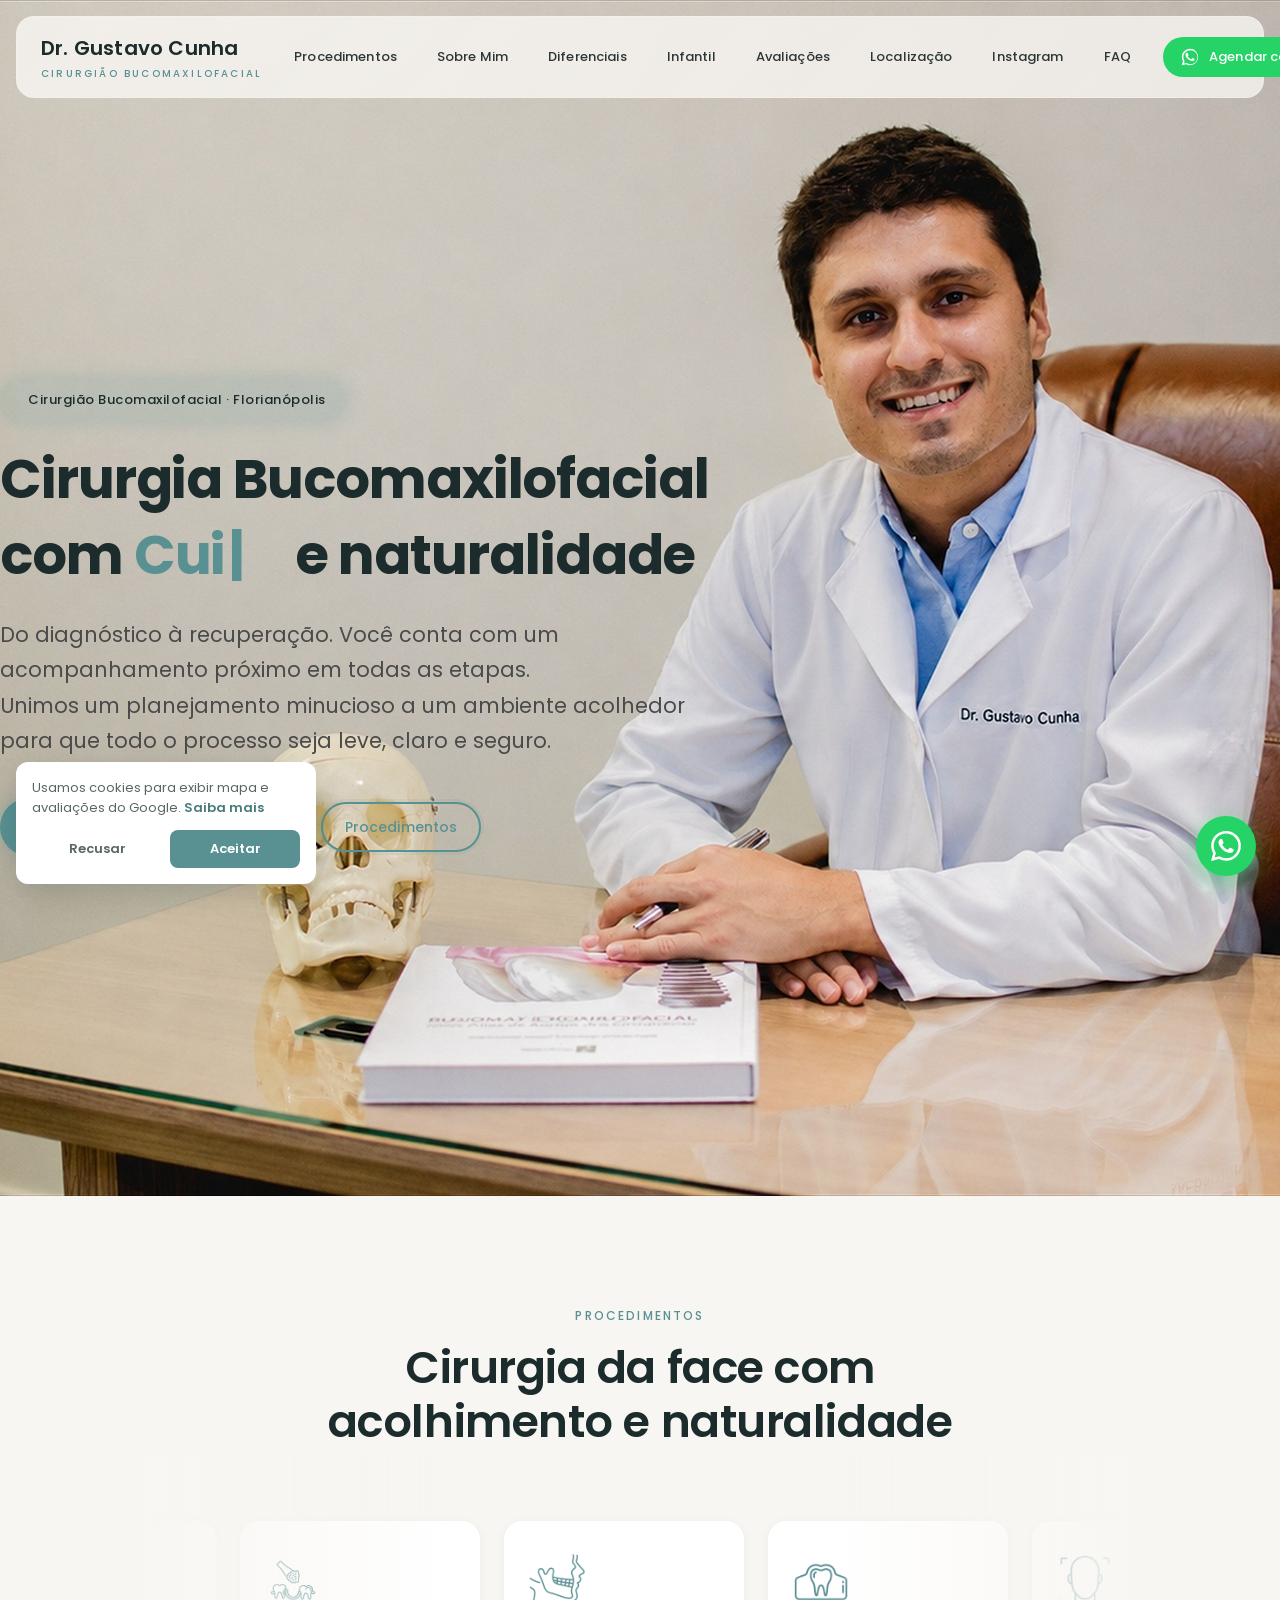
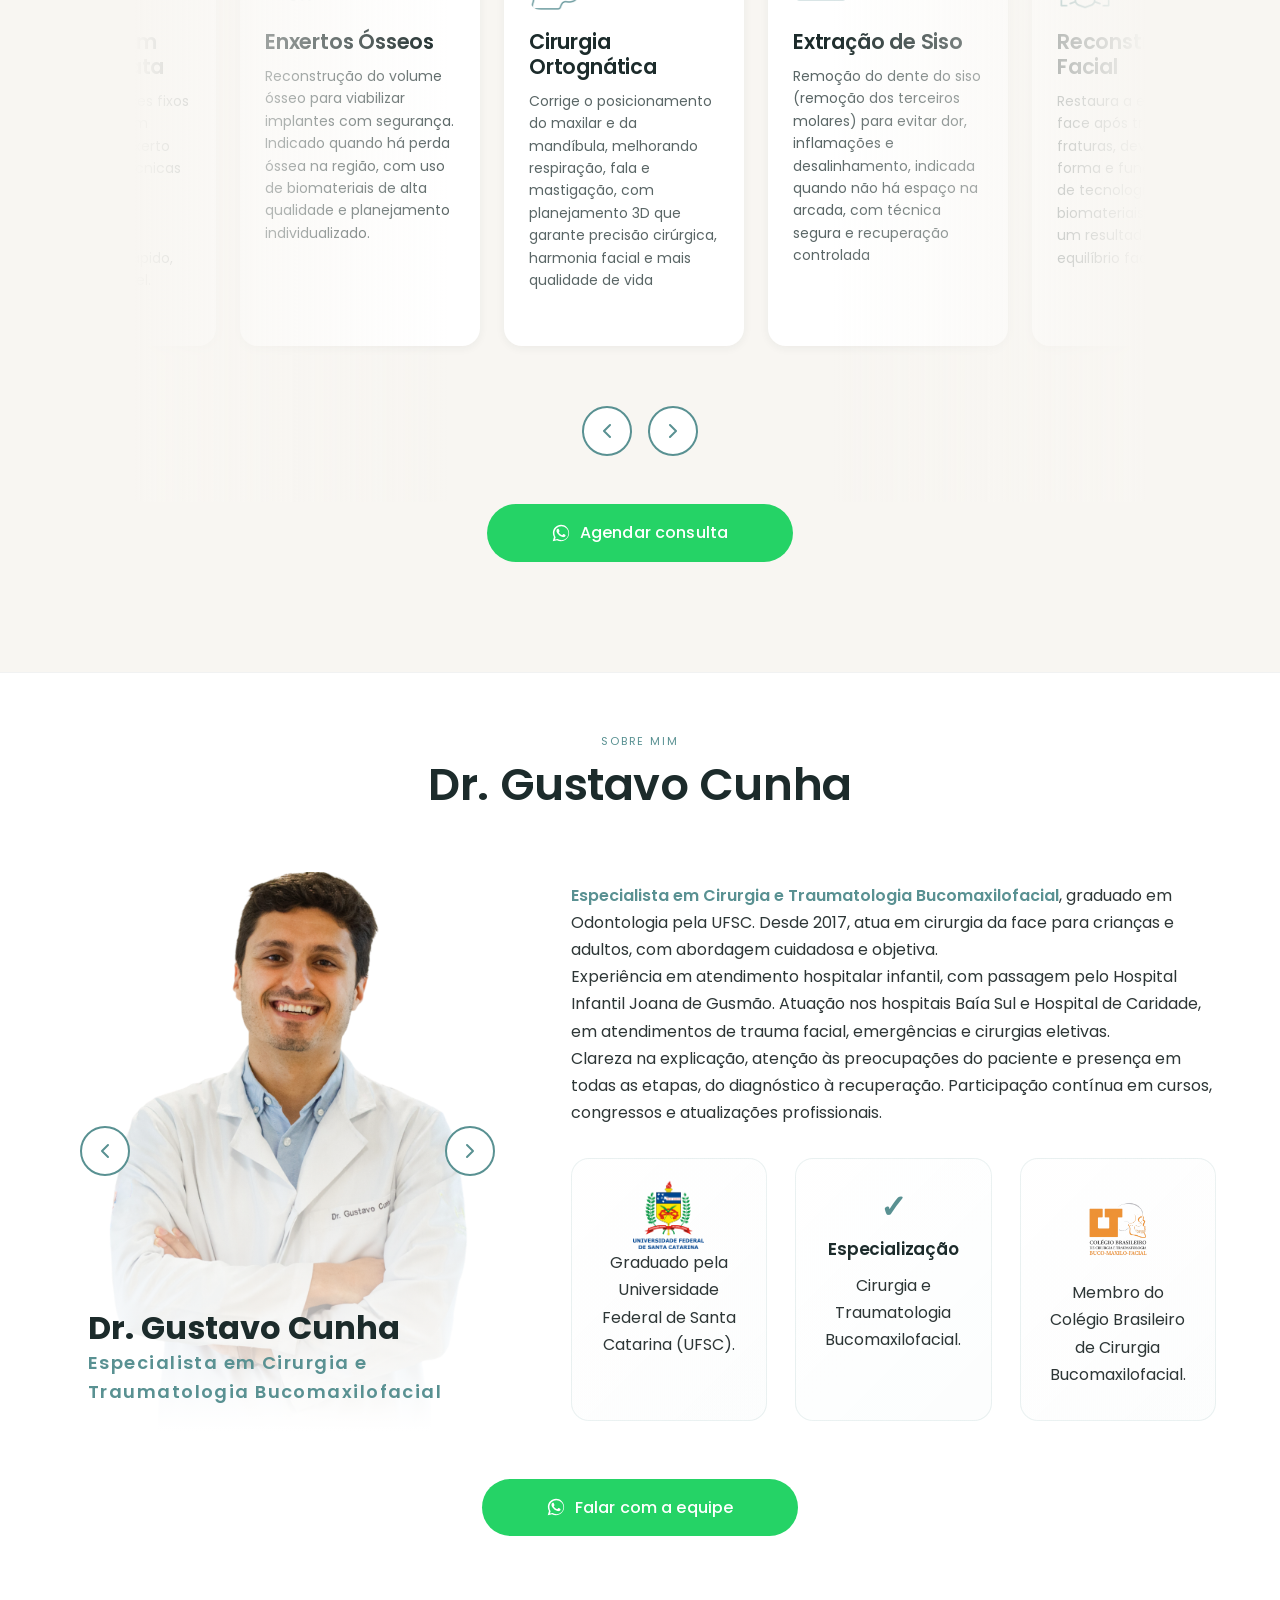
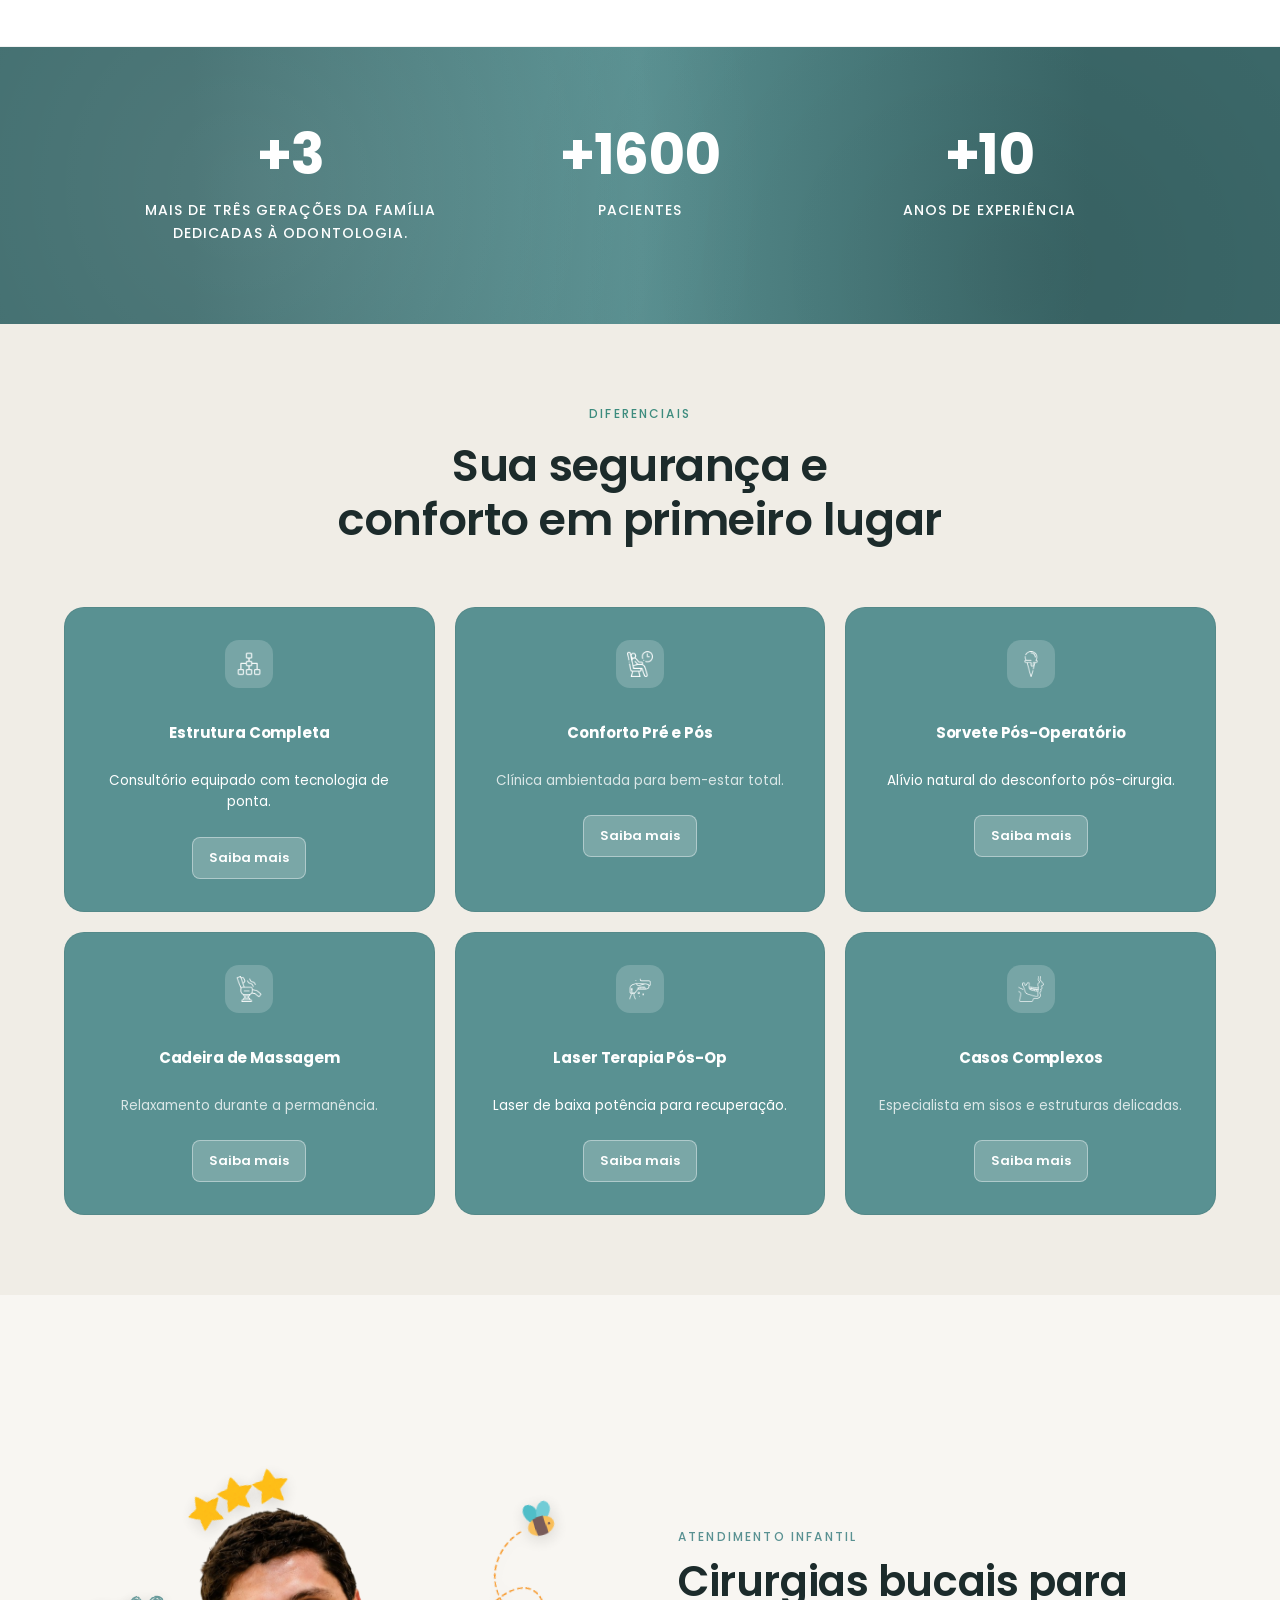
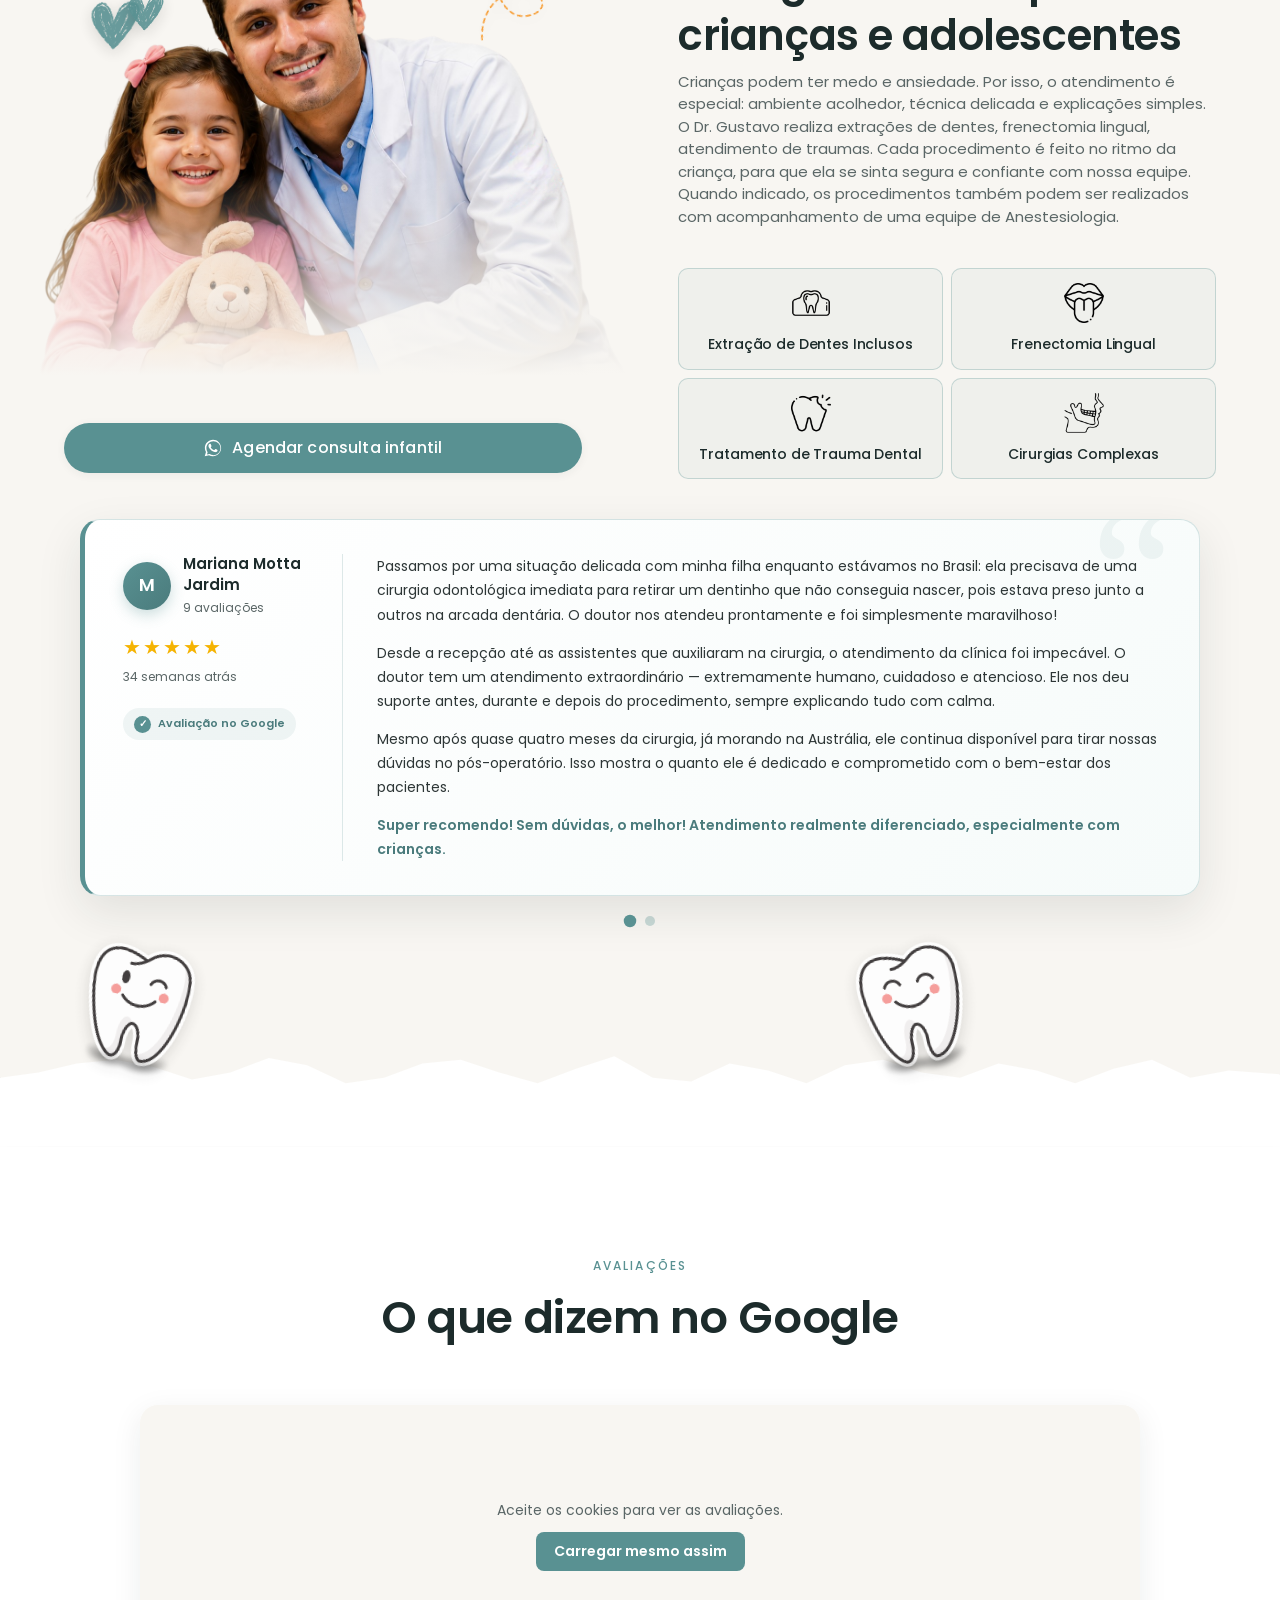
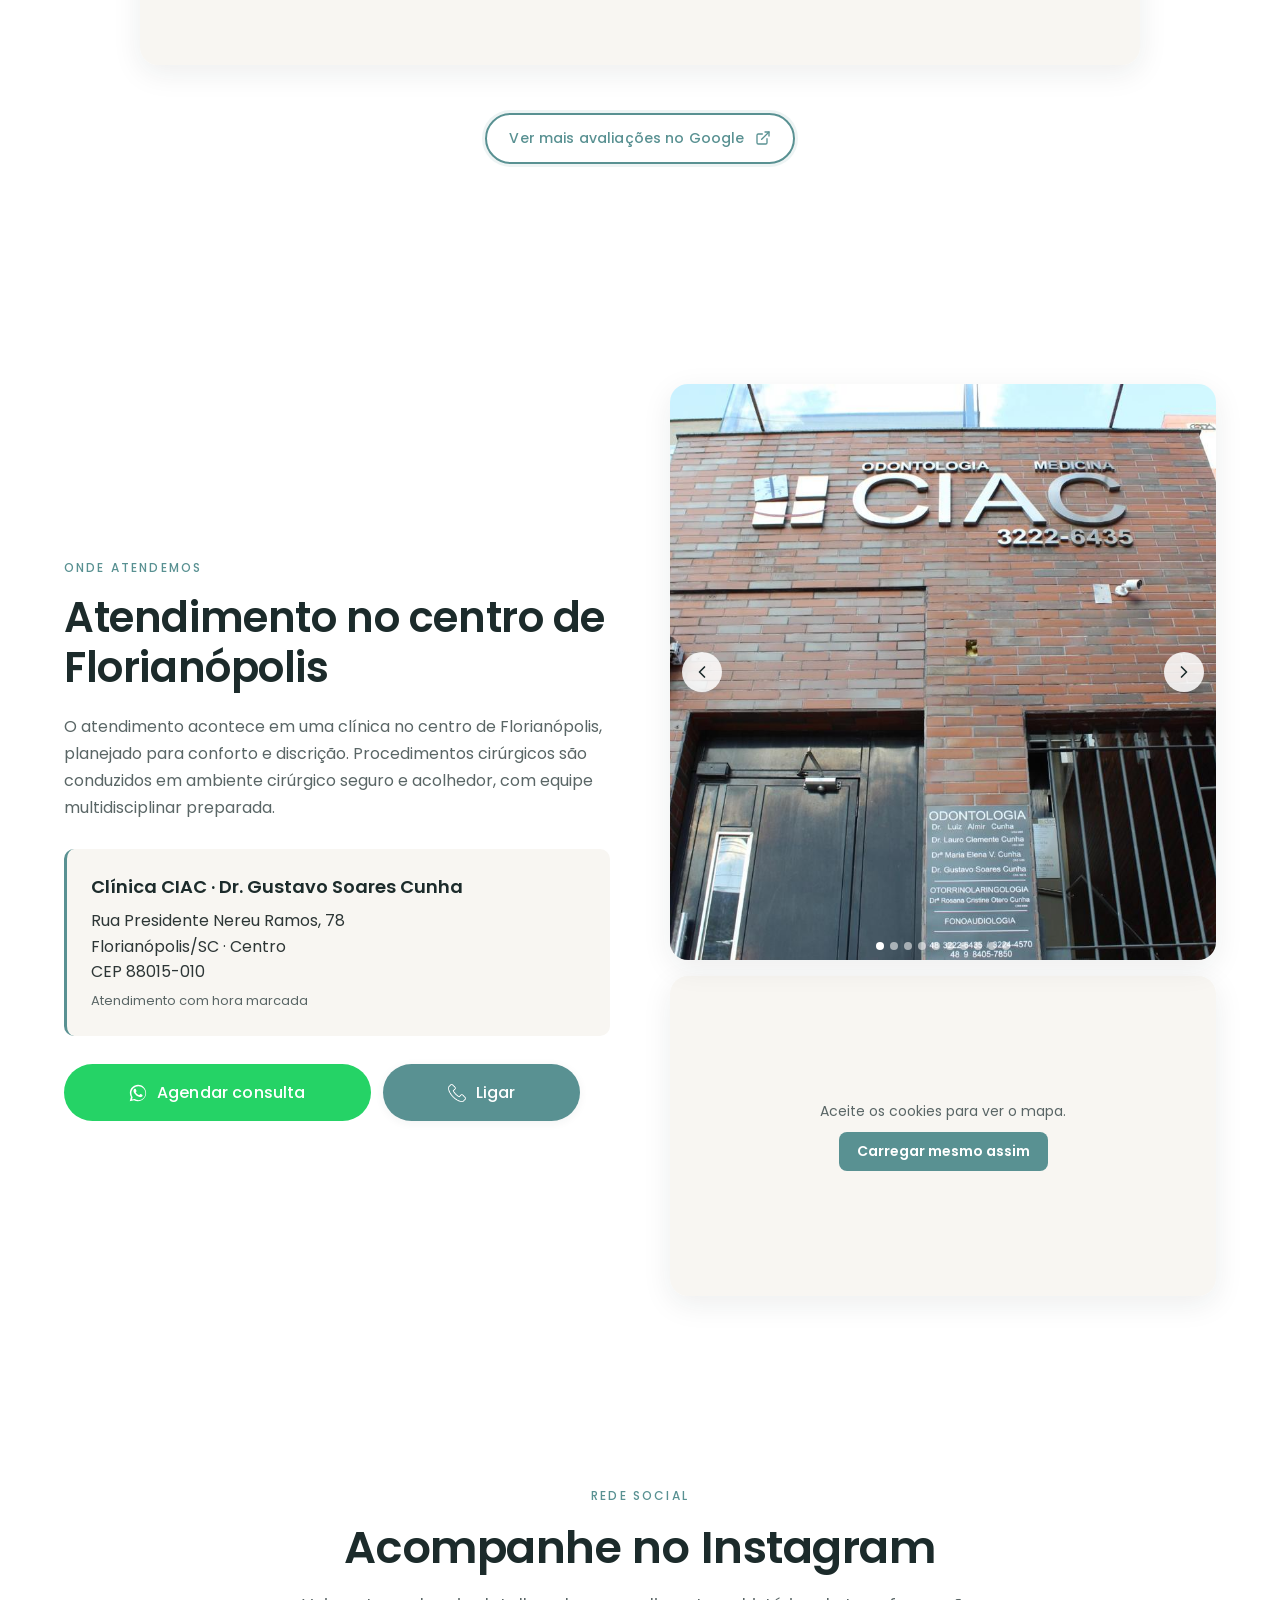
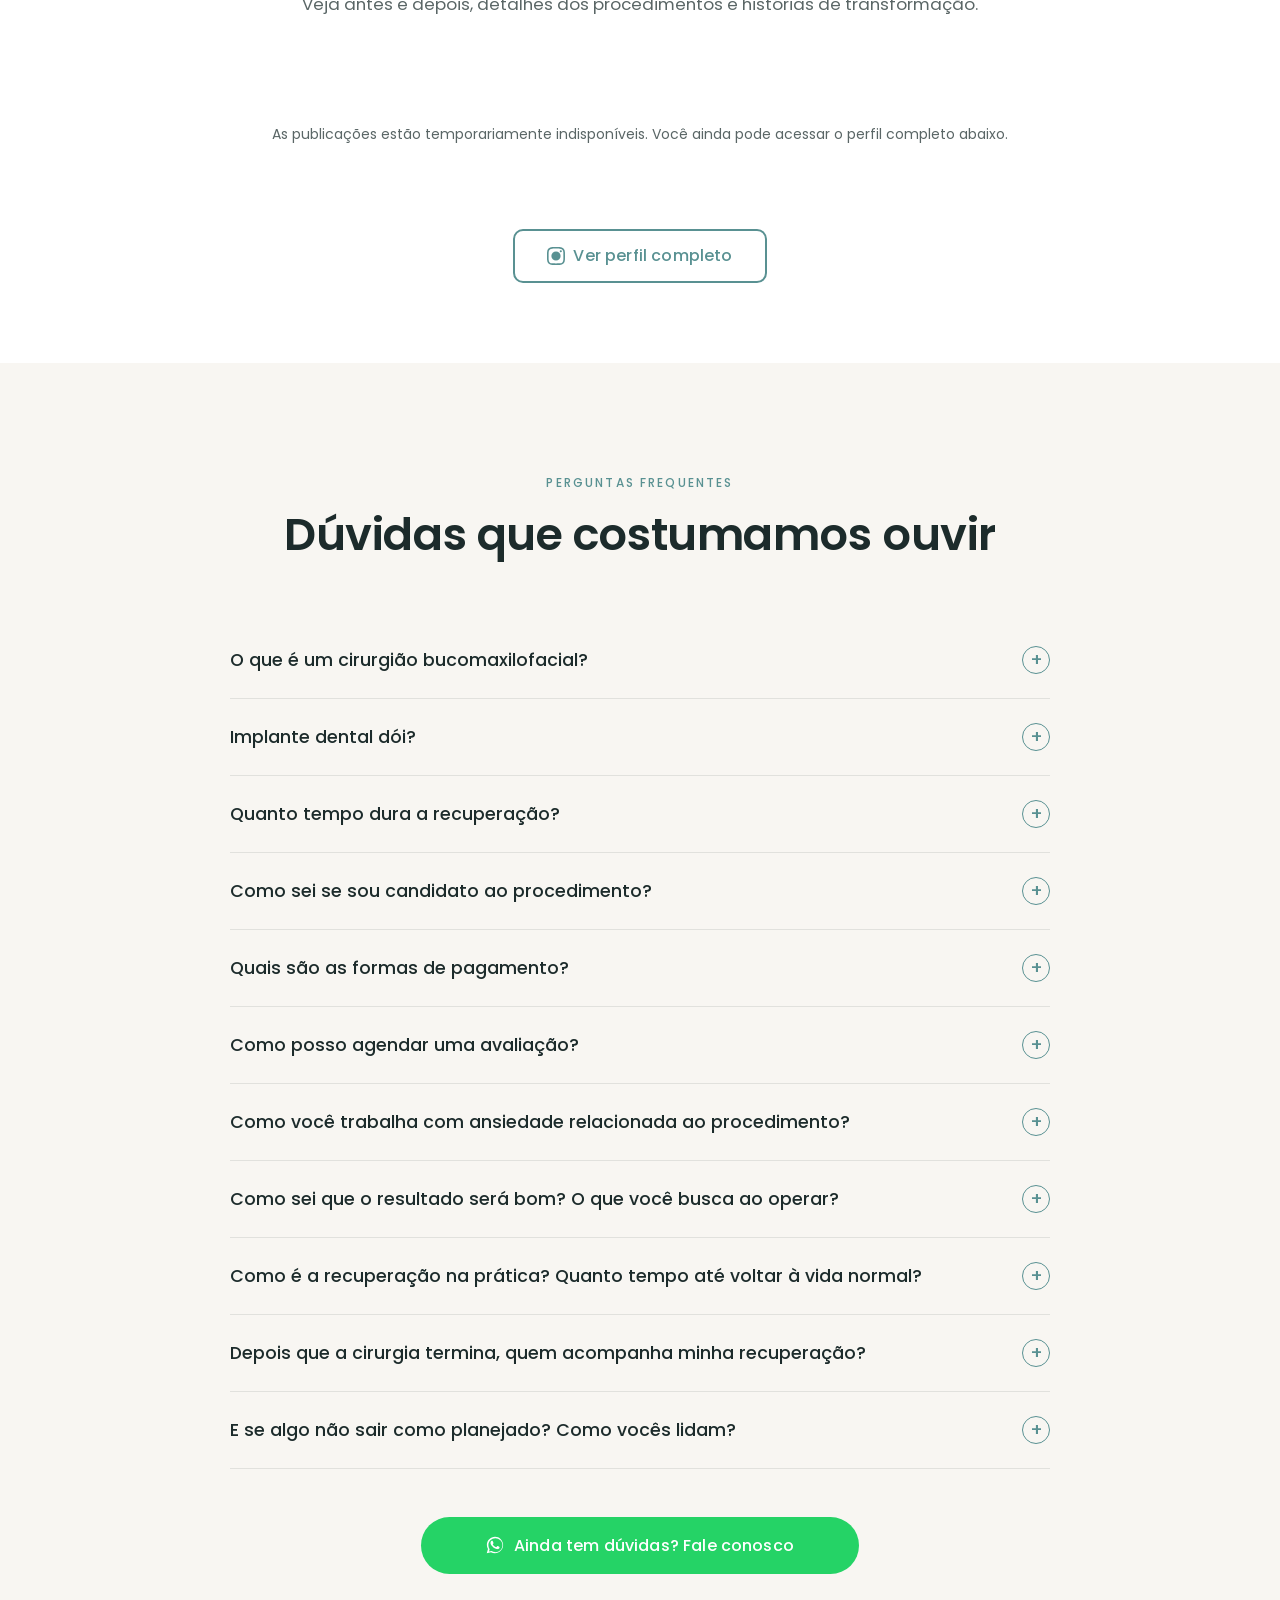
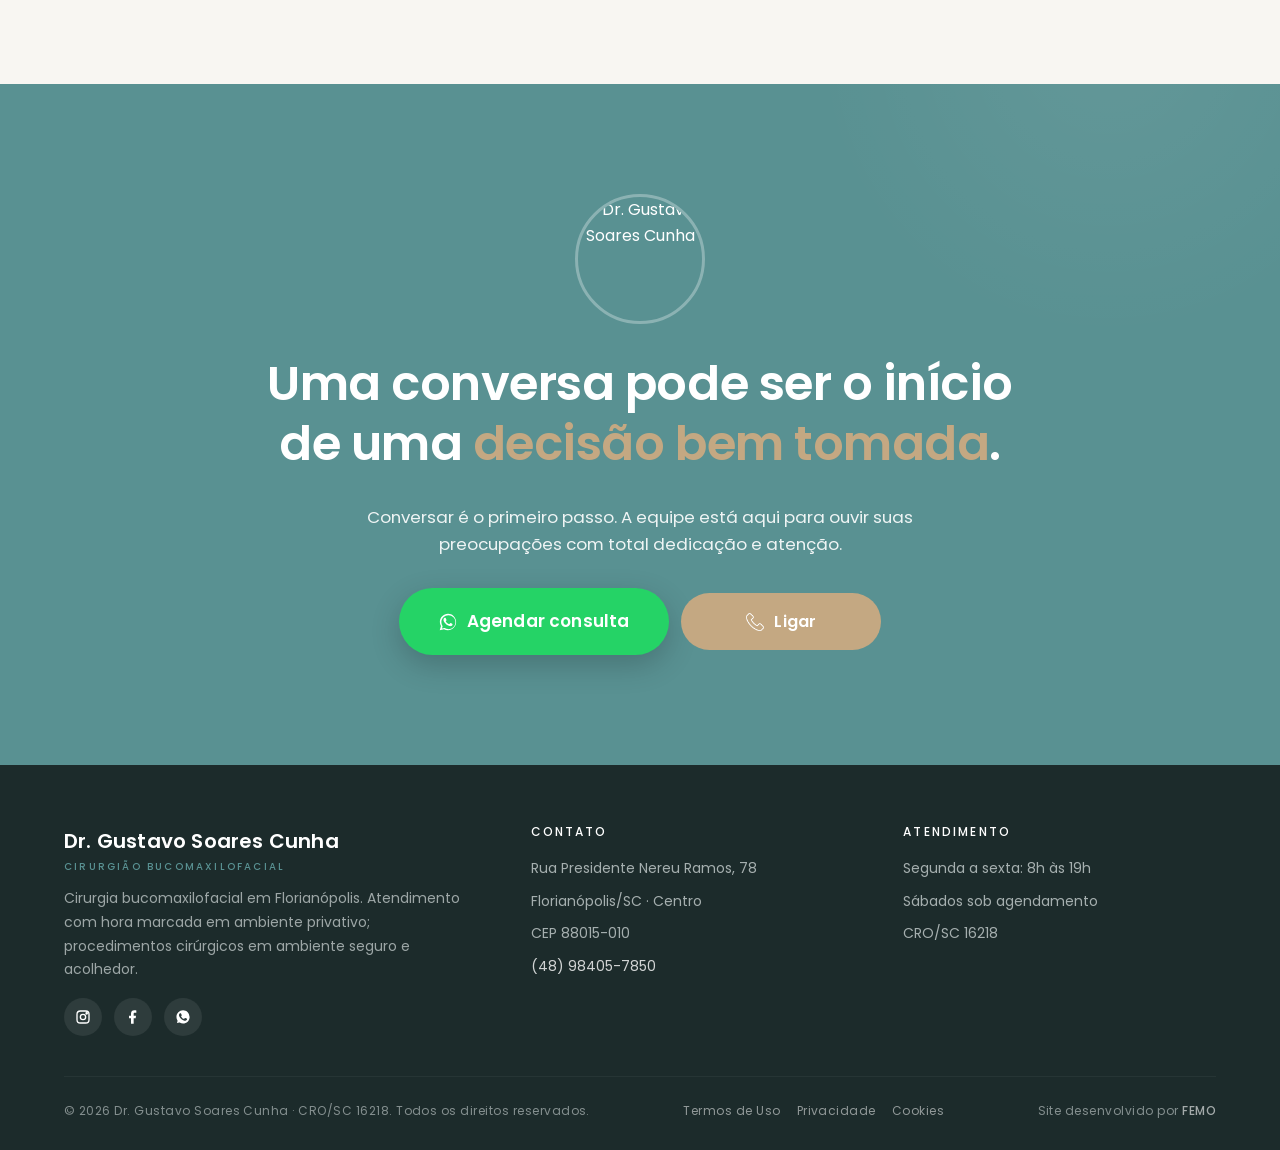
==== commit 39e8a980: "fix: reenquadra foto do sorvete no modal para mostrar o rosto inteiro Co-Authored-By: Claude Fable 5" ====
--- a/index.html
+++ b/index.html
@@ -4065,7 +4065,7 @@
         <div id="modal-sorvete" class="differential-modal">
           <div class="differential-modal-content">
             <button class="differential-modal-close">&times;</button>
-            <div class="differential-modal-image"><img src="/SORVETE1.png" alt="Tigela de sorvete, parte do protocolo de conforto pós-operatório" loading="lazy" /></div>
+            <div class="differential-modal-image"><img src="/SORVETE1.png" alt="Tigela de sorvete, parte do protocolo de conforto pós-operatório" loading="lazy" style="object-position: center 15%;" /></div>
             <h2>Sorvete Pós-Operatório</h2>
             <p>Oferecemos sorvete como parte do protocolo de conforto pós-operatório. O frio natural alivia naturalmente a inflamação e o desconforto após a cirurgia, enquanto oferece hidratação e nutrição. É uma forma simples, natural e eficaz de potencializar sua recuperação nos primeiros dias após o procedimento.</p>
           </div>
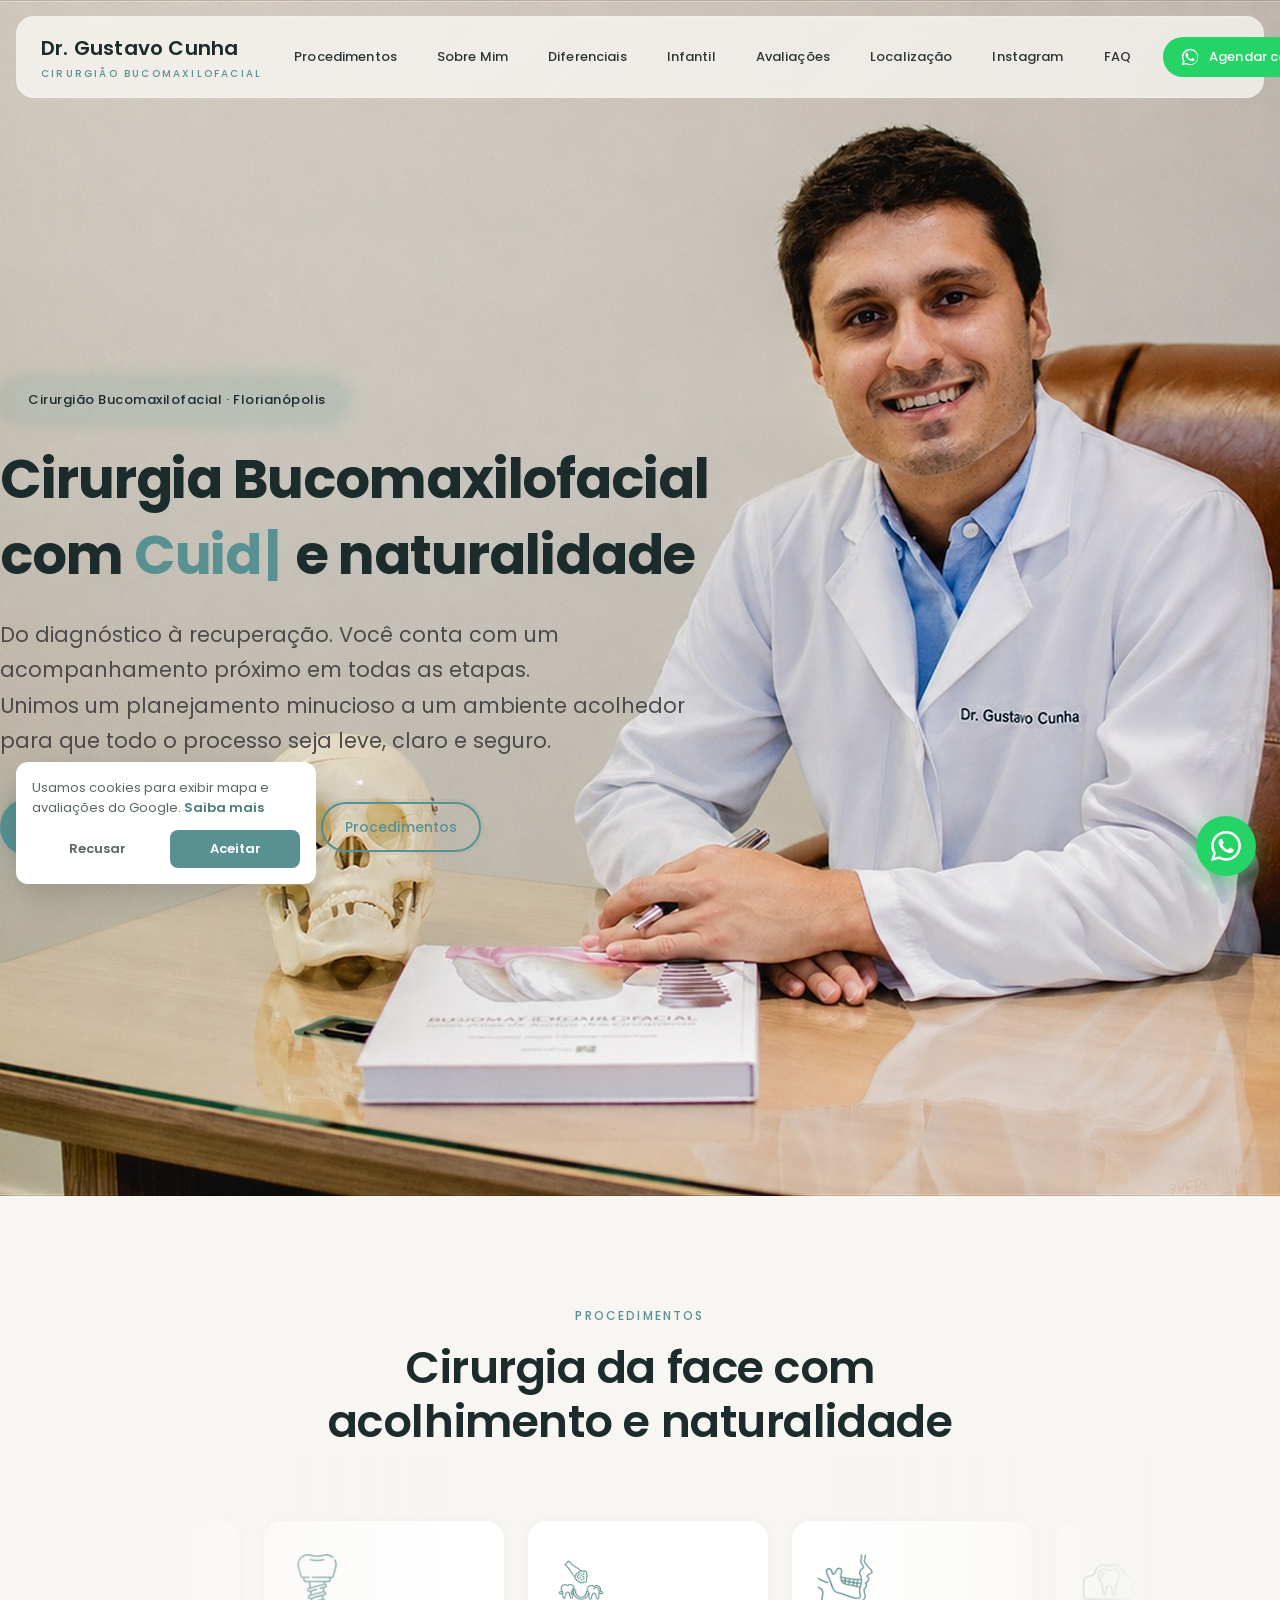
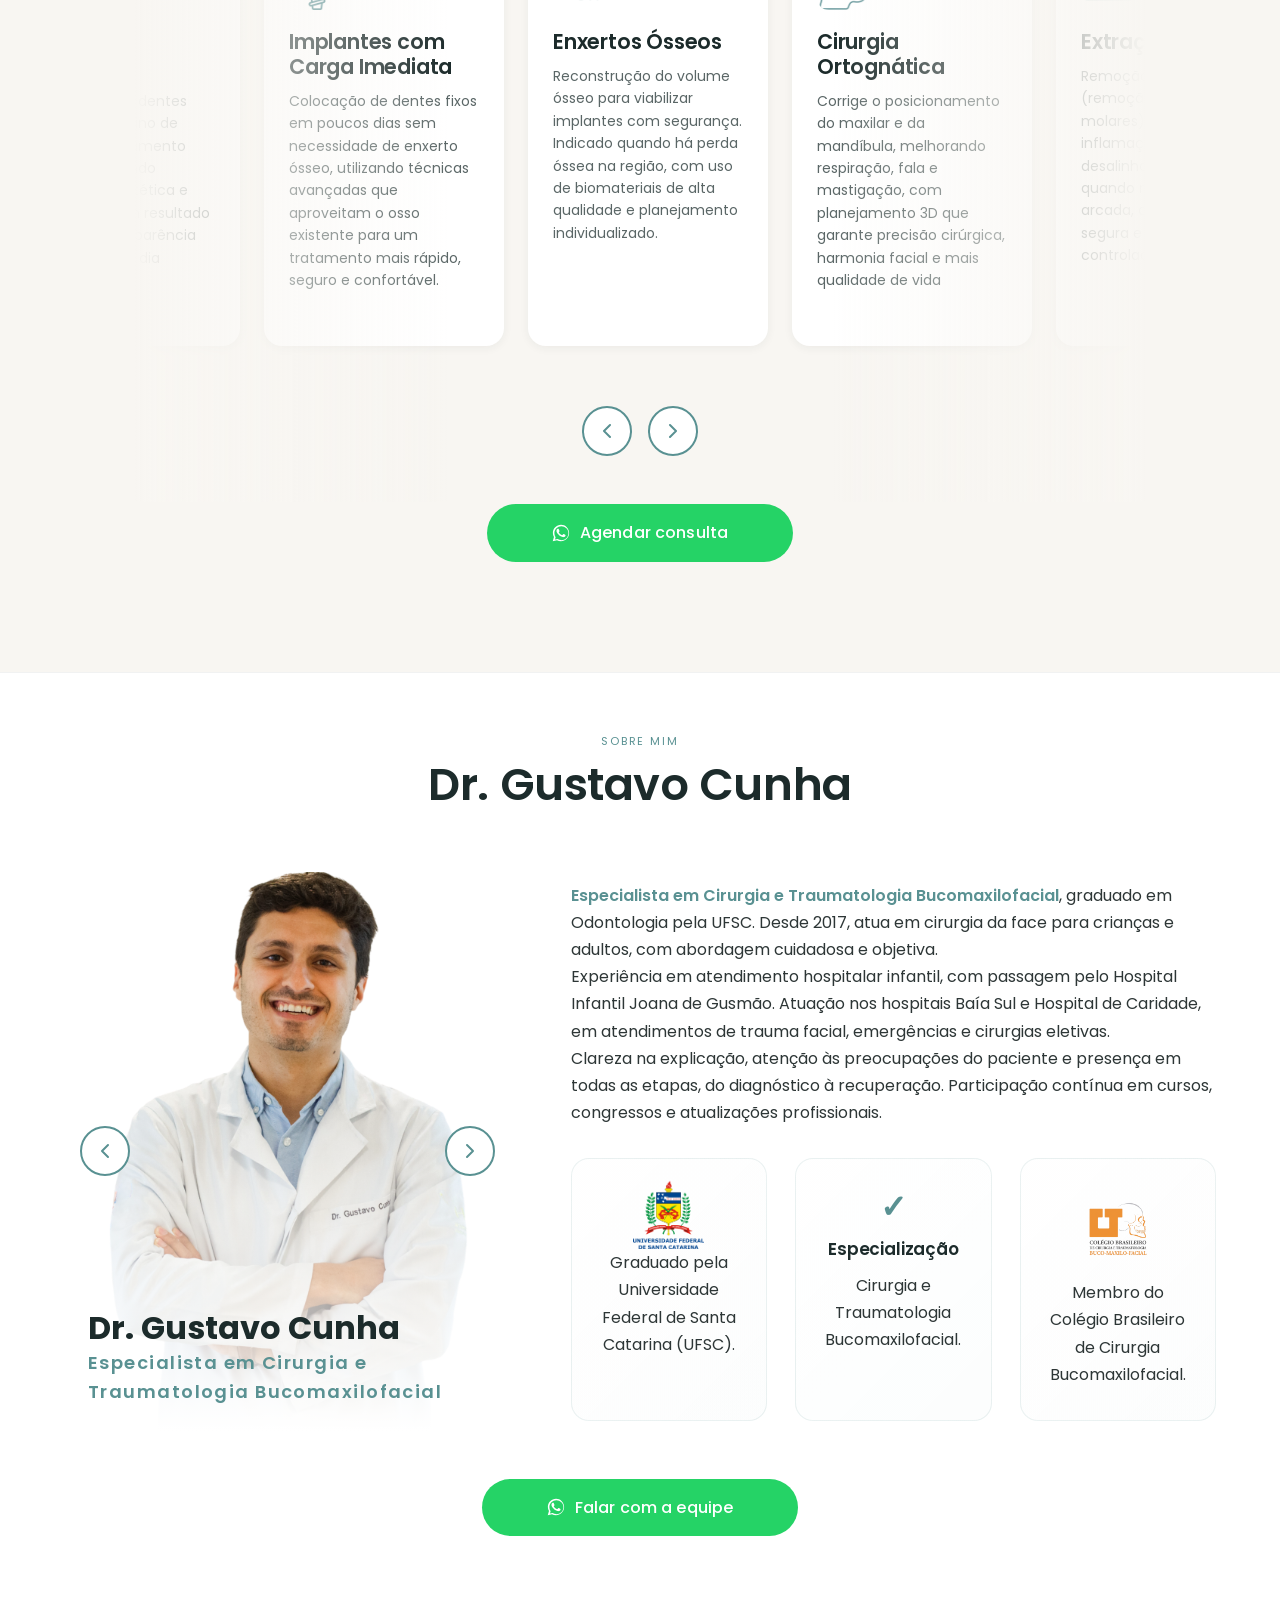
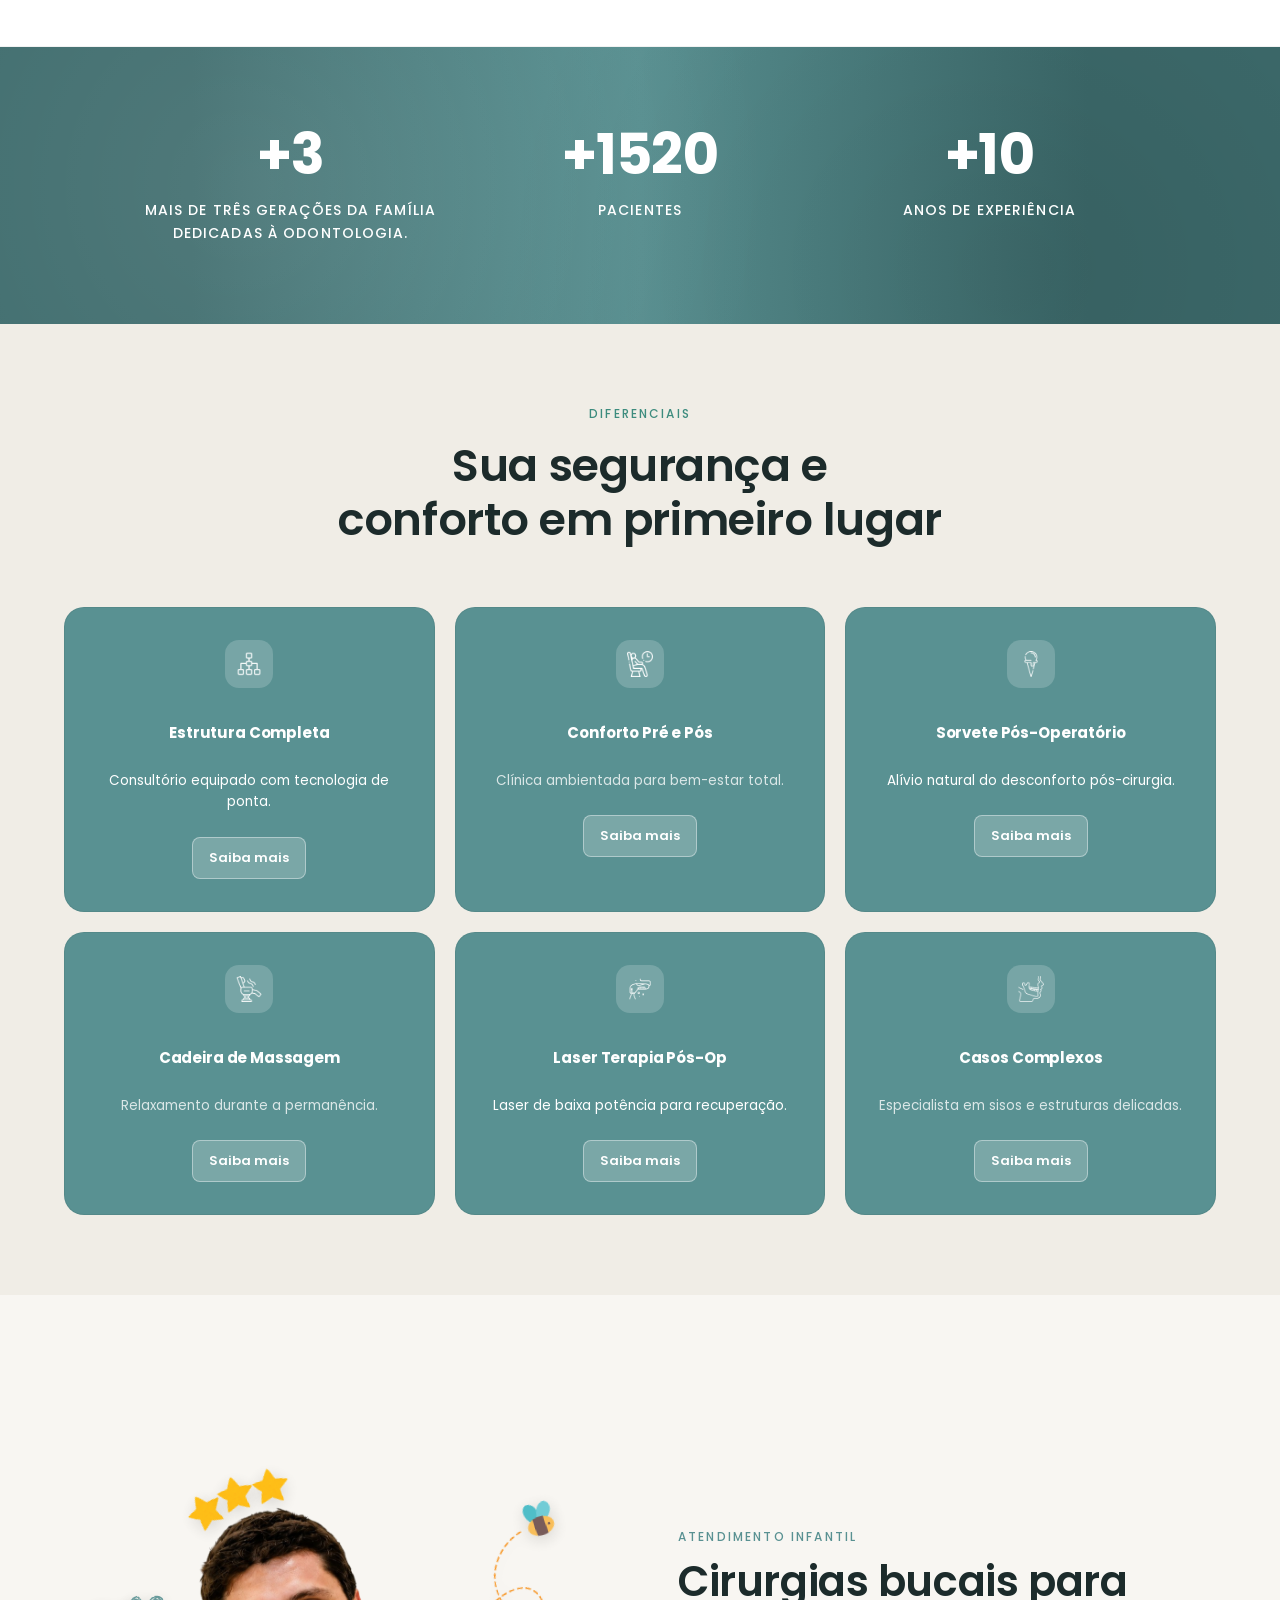
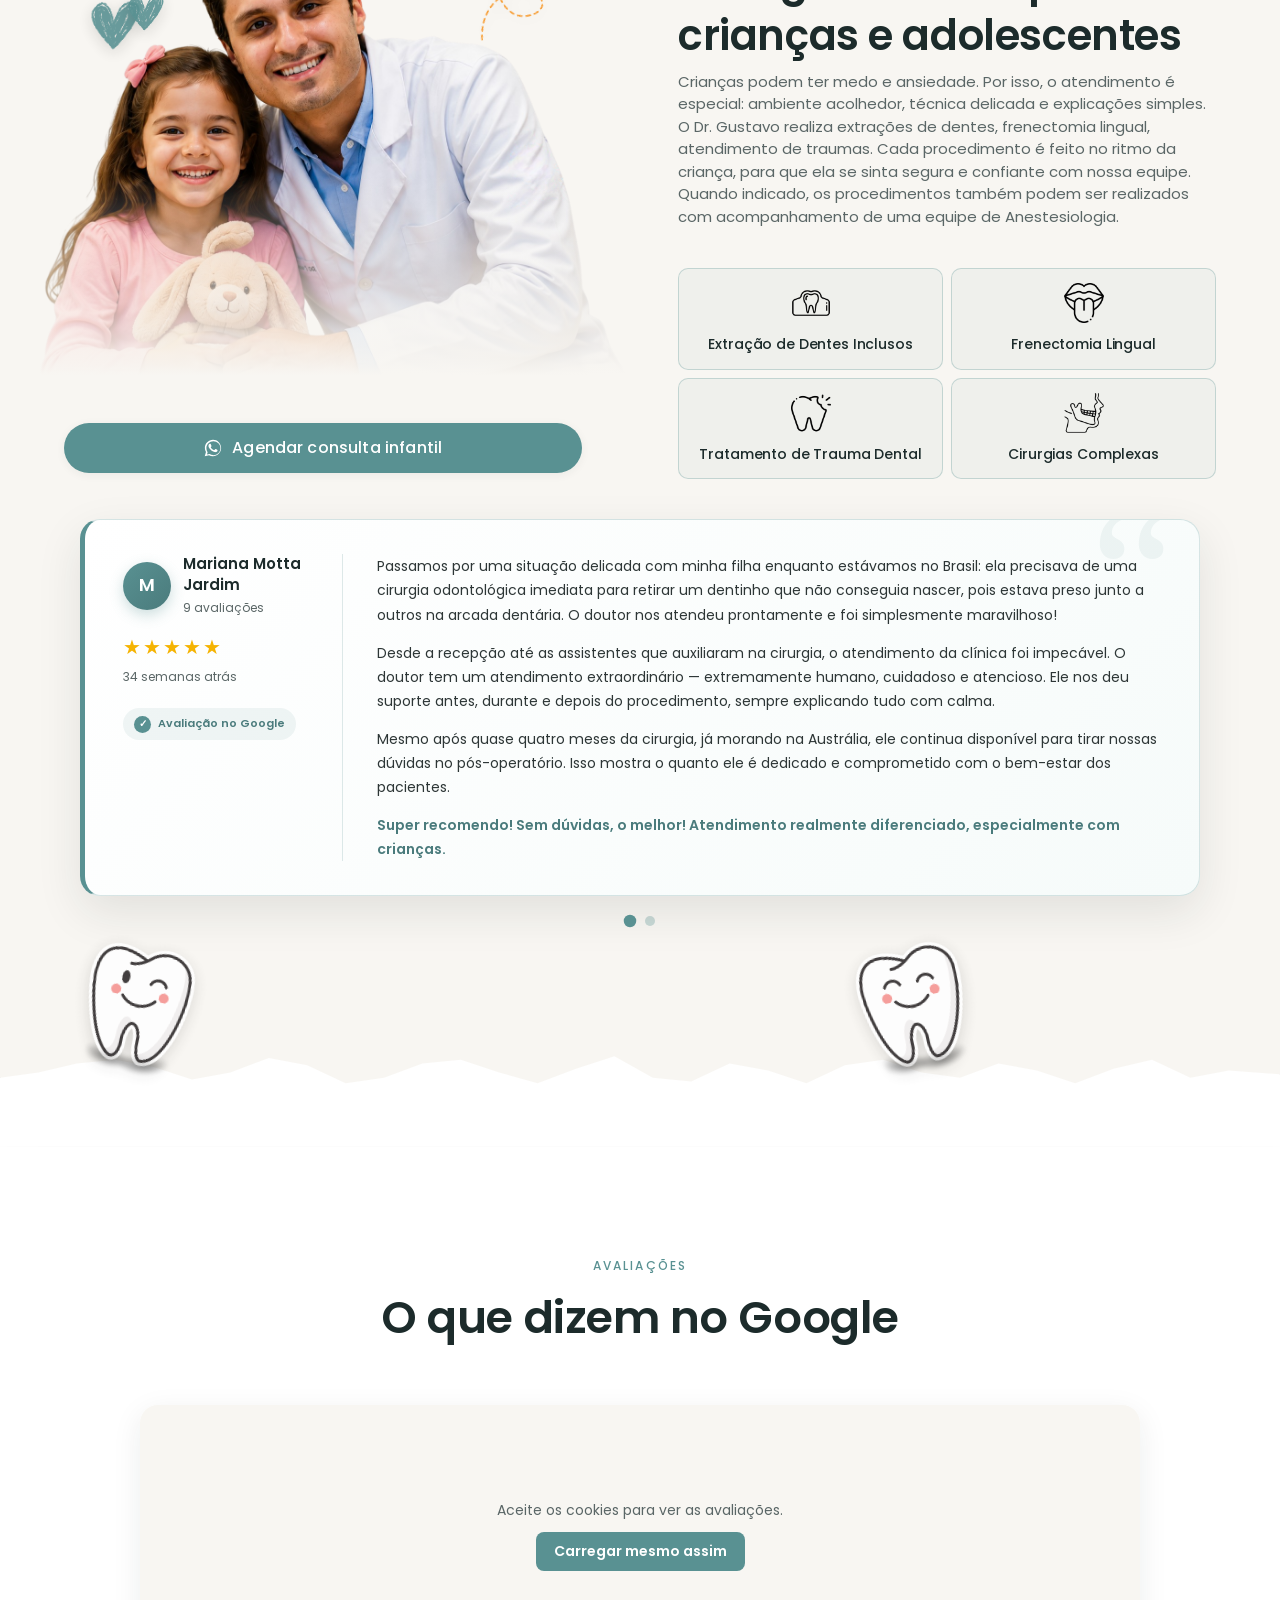
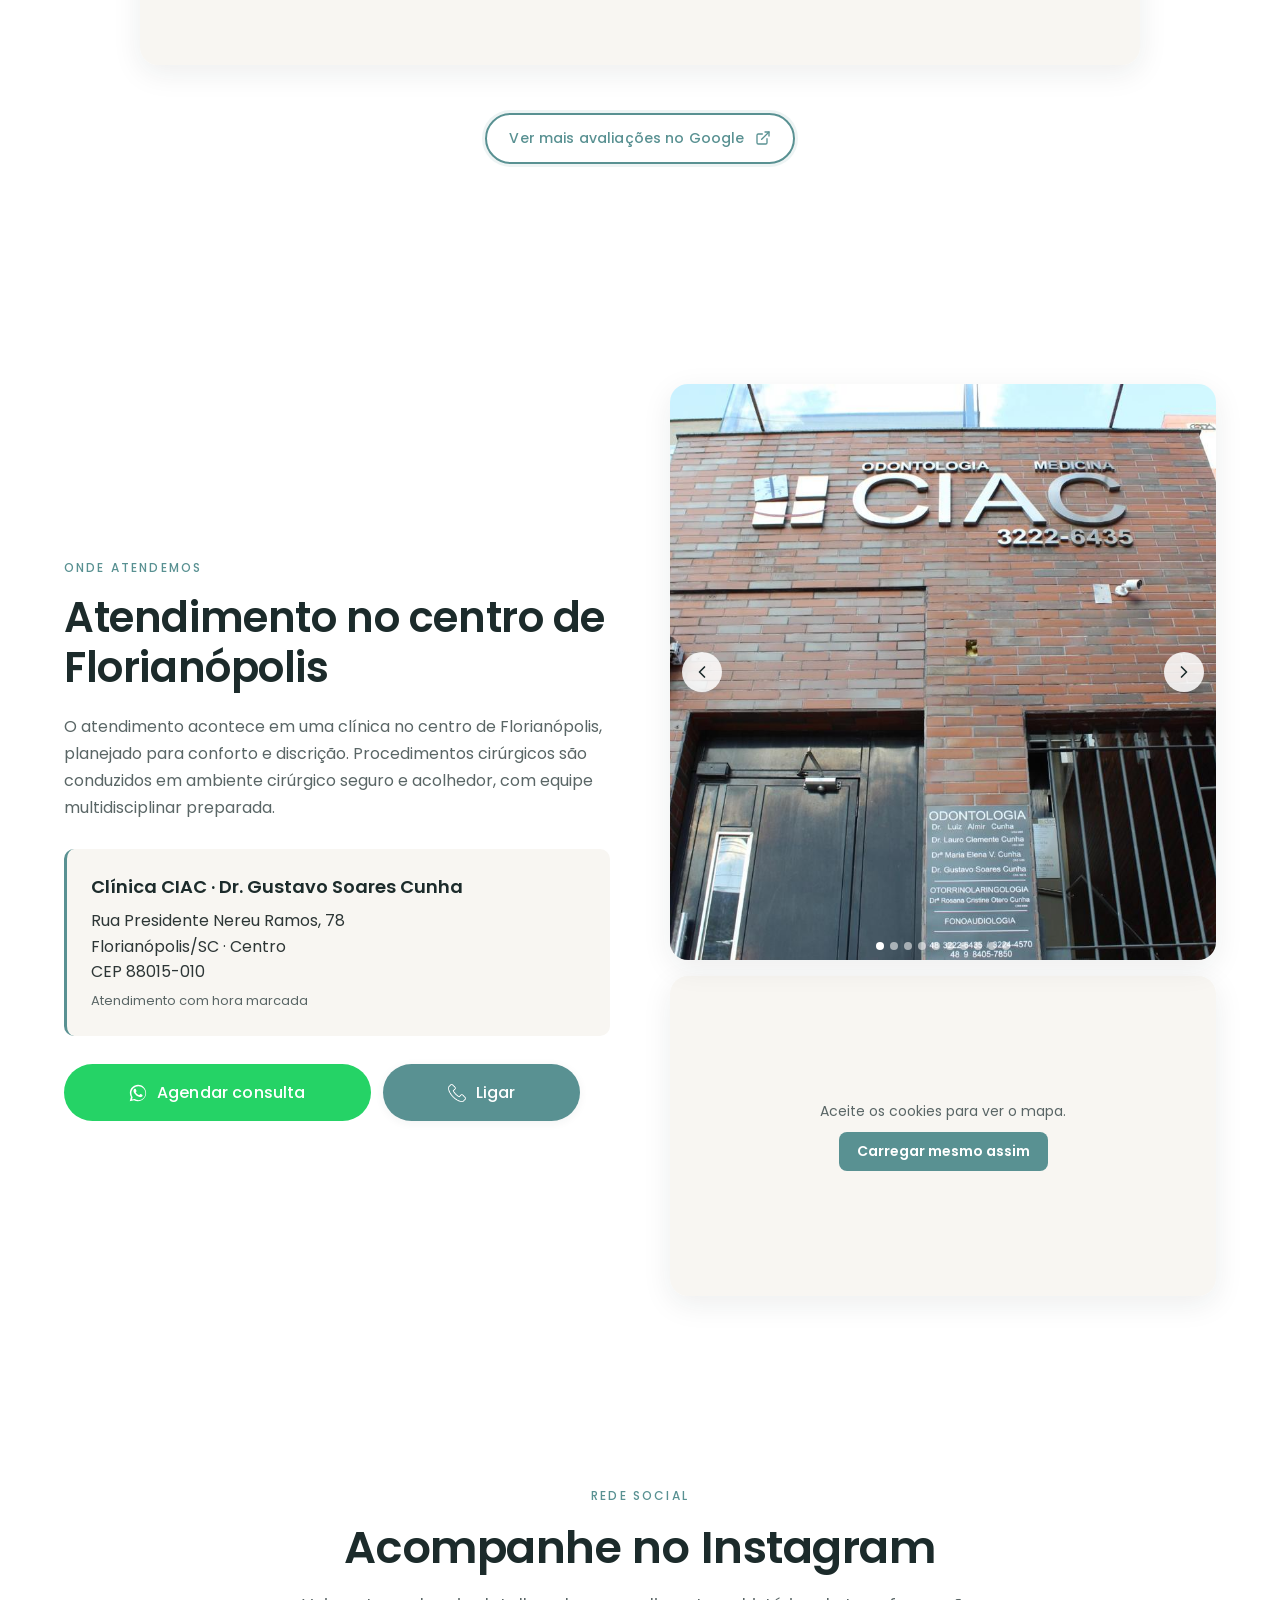
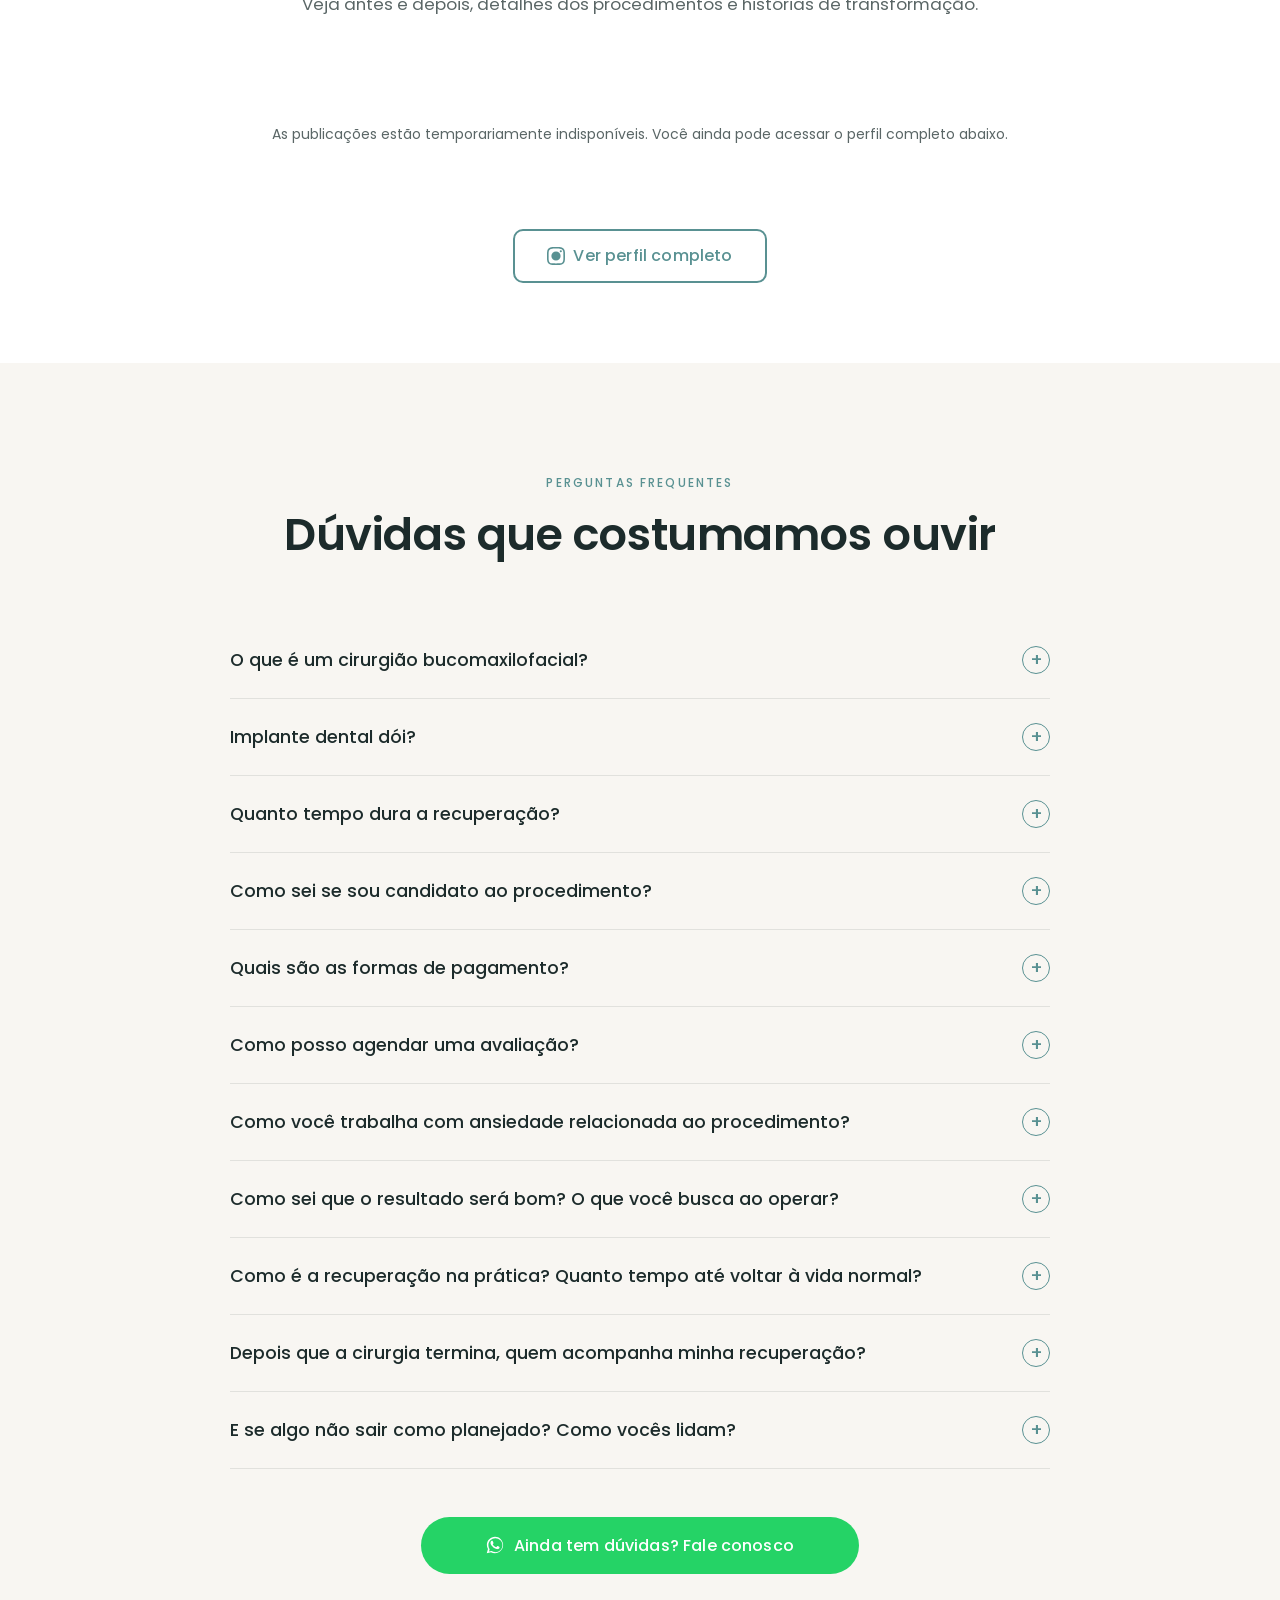
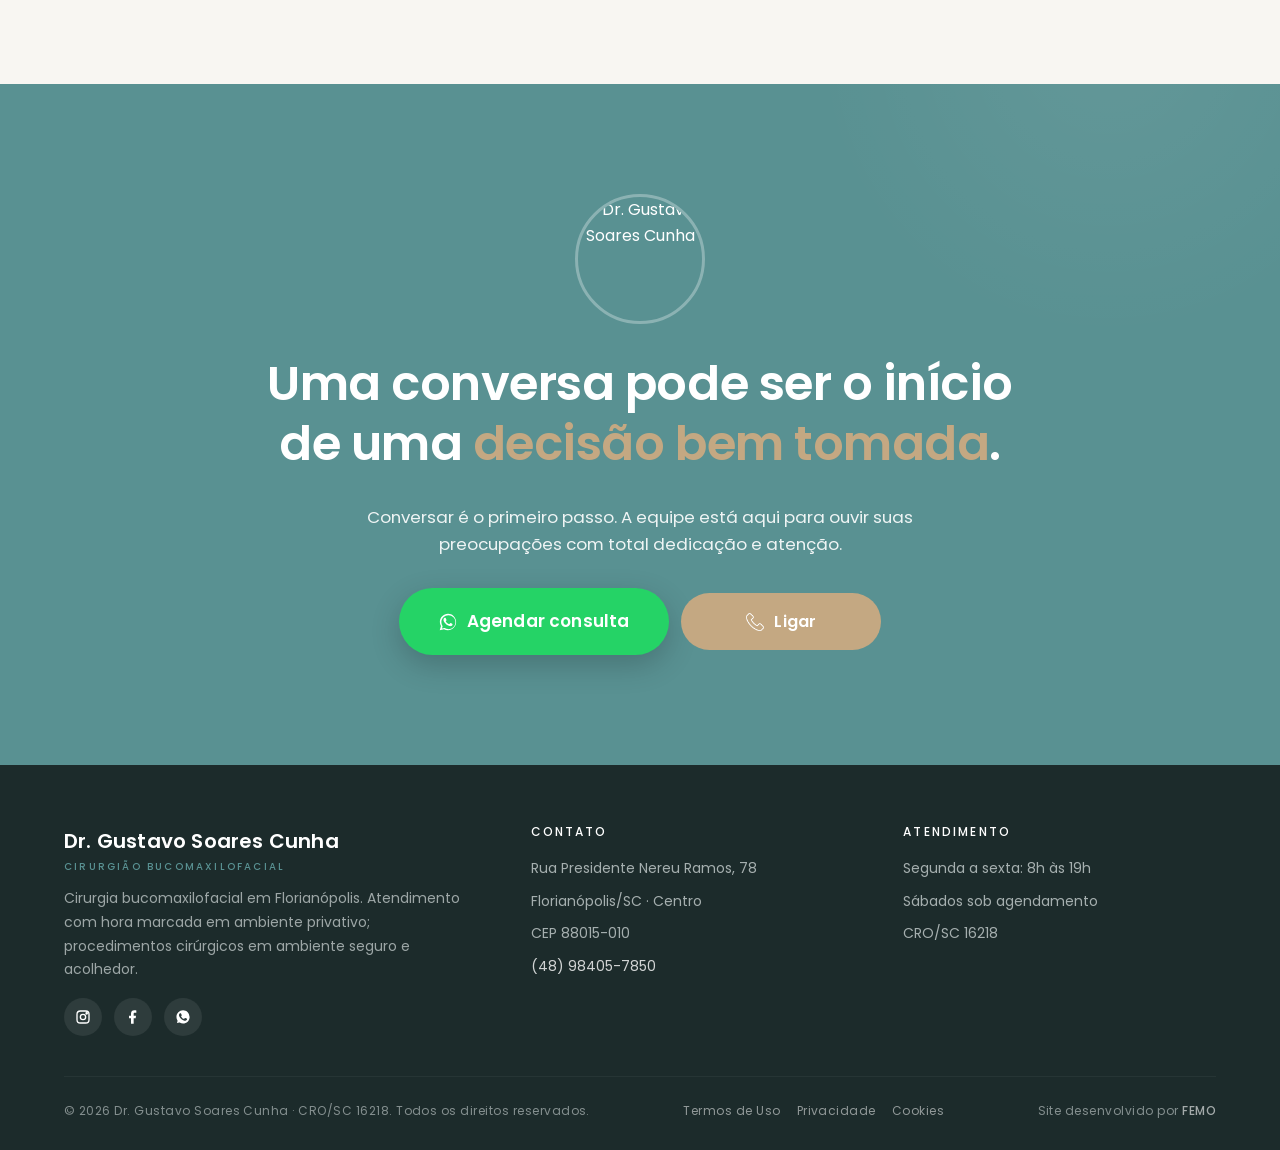
==== commit 6787448e: "feat: instala tag de conversão do Google Ads (AW-18360936071) Carrega o gtag.js só depois que o visi" ====
--- a/index.html
+++ b/index.html
@@ -5047,13 +5047,30 @@
   </script>
 
   <script>
-    /* Banner de cookies: Google Maps e avaliações do Google (Elfsight) só
-       carregam depois que o visitante decide, via localStorage. */
+    /* Banner de cookies: Google Maps, avaliações do Google (Elfsight) e as
+       tags de medição (Google Ads etc.) só carregam depois que o visitante
+       decide, via localStorage. */
     (function () {
       var STORAGE_KEY = 'cookie-consent';
+      var GOOGLE_ADS_ID = 'AW-18360936071';
       var banner = document.getElementById('cookie-banner');
       var mapBox = document.getElementById('location-map');
       var reviewsBox = document.getElementById('reviews-embed');
+      var gtagLoaded = false;
+
+      function loadGoogleTags() {
+        if (gtagLoaded) return;
+        gtagLoaded = true;
+        var s = document.createElement('script');
+        s.async = true;
+        s.src = 'https://www.googletagmanager.com/gtag/js?id=' + GOOGLE_ADS_ID;
+        document.head.appendChild(s);
+
+        window.dataLayer = window.dataLayer || [];
+        window.gtag = function () { dataLayer.push(arguments); };
+        gtag('js', new Date());
+        gtag('config', GOOGLE_ADS_ID);
+      }
 
       function loadMaps() {
         if (!mapBox || mapBox.querySelector('iframe')) return;
@@ -5092,6 +5109,7 @@
         if (value === 'accepted') {
           loadMaps();
           loadReviews();
+          loadGoogleTags();
         } else {
           showPlaceholder(mapBox, 'Aceite os cookies para ver o mapa.');
           showPlaceholder(reviewsBox, 'Aceite os cookies para ver as avaliações.');
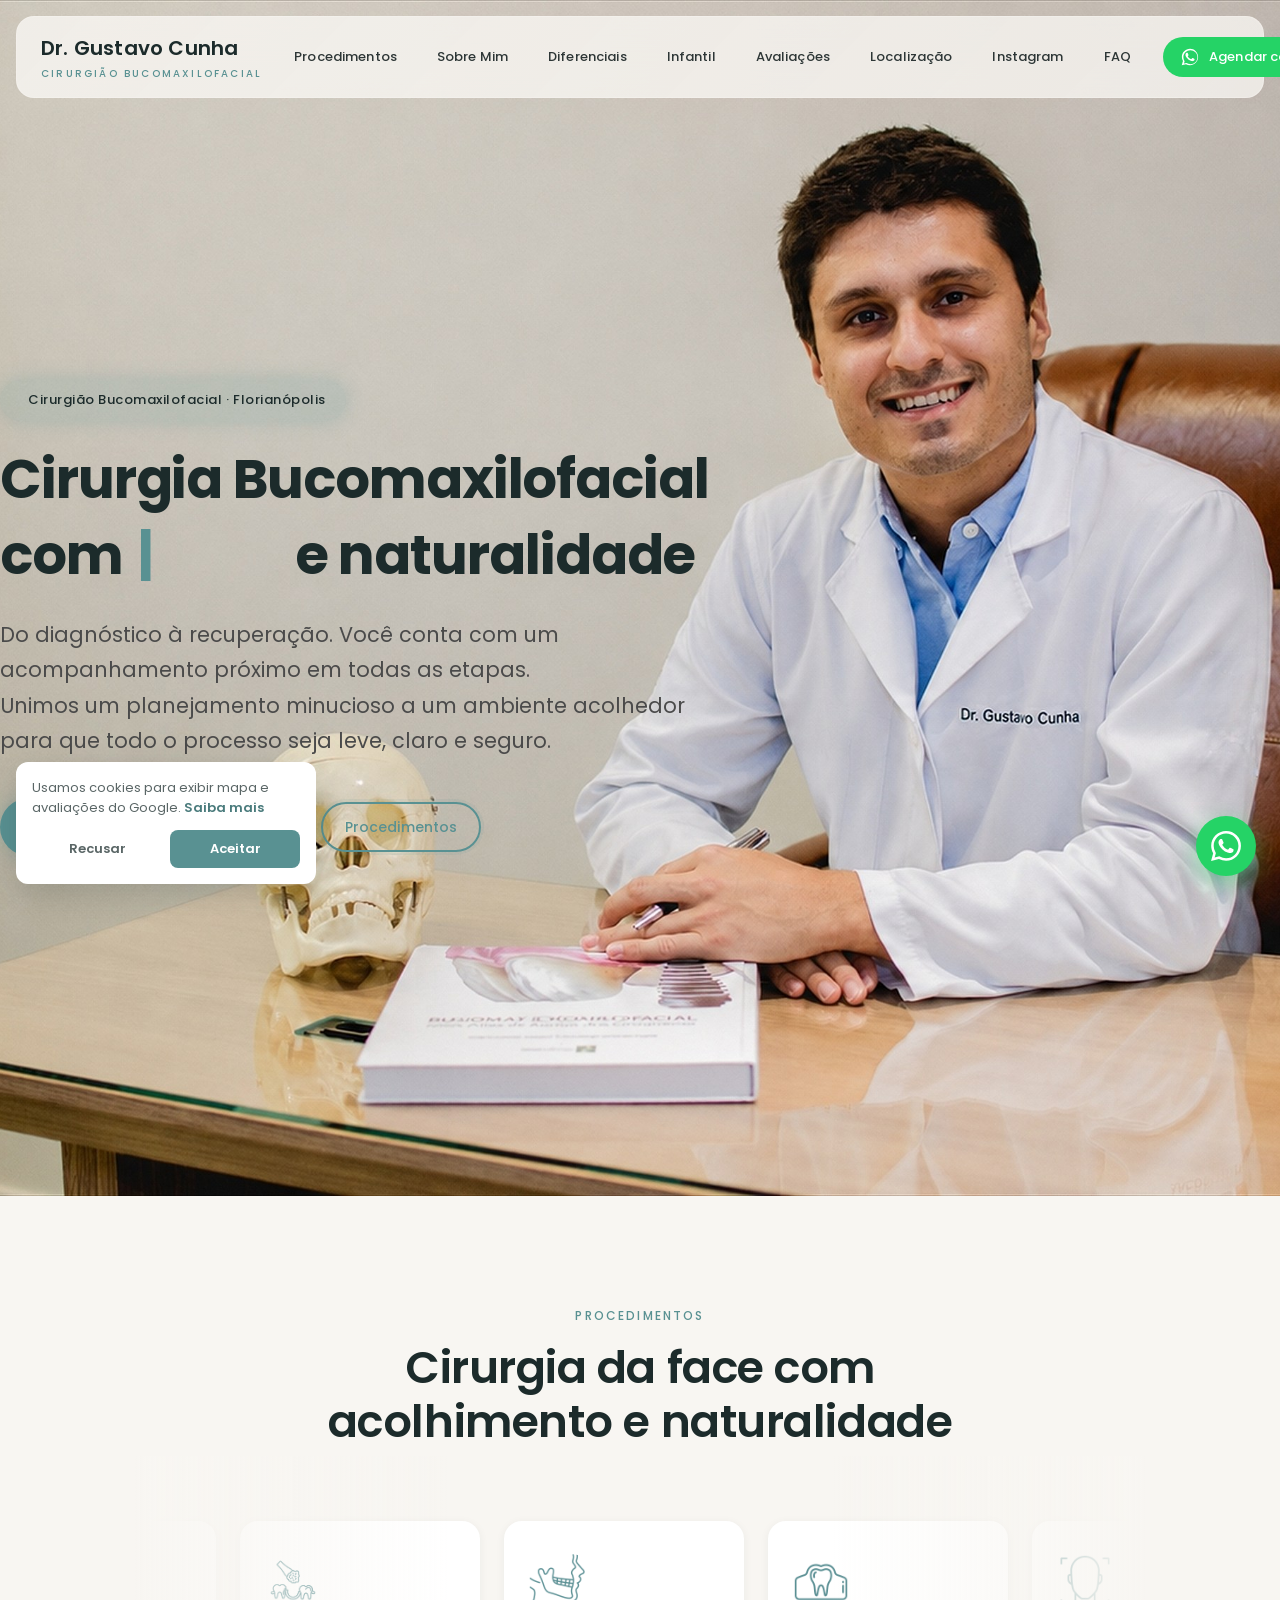
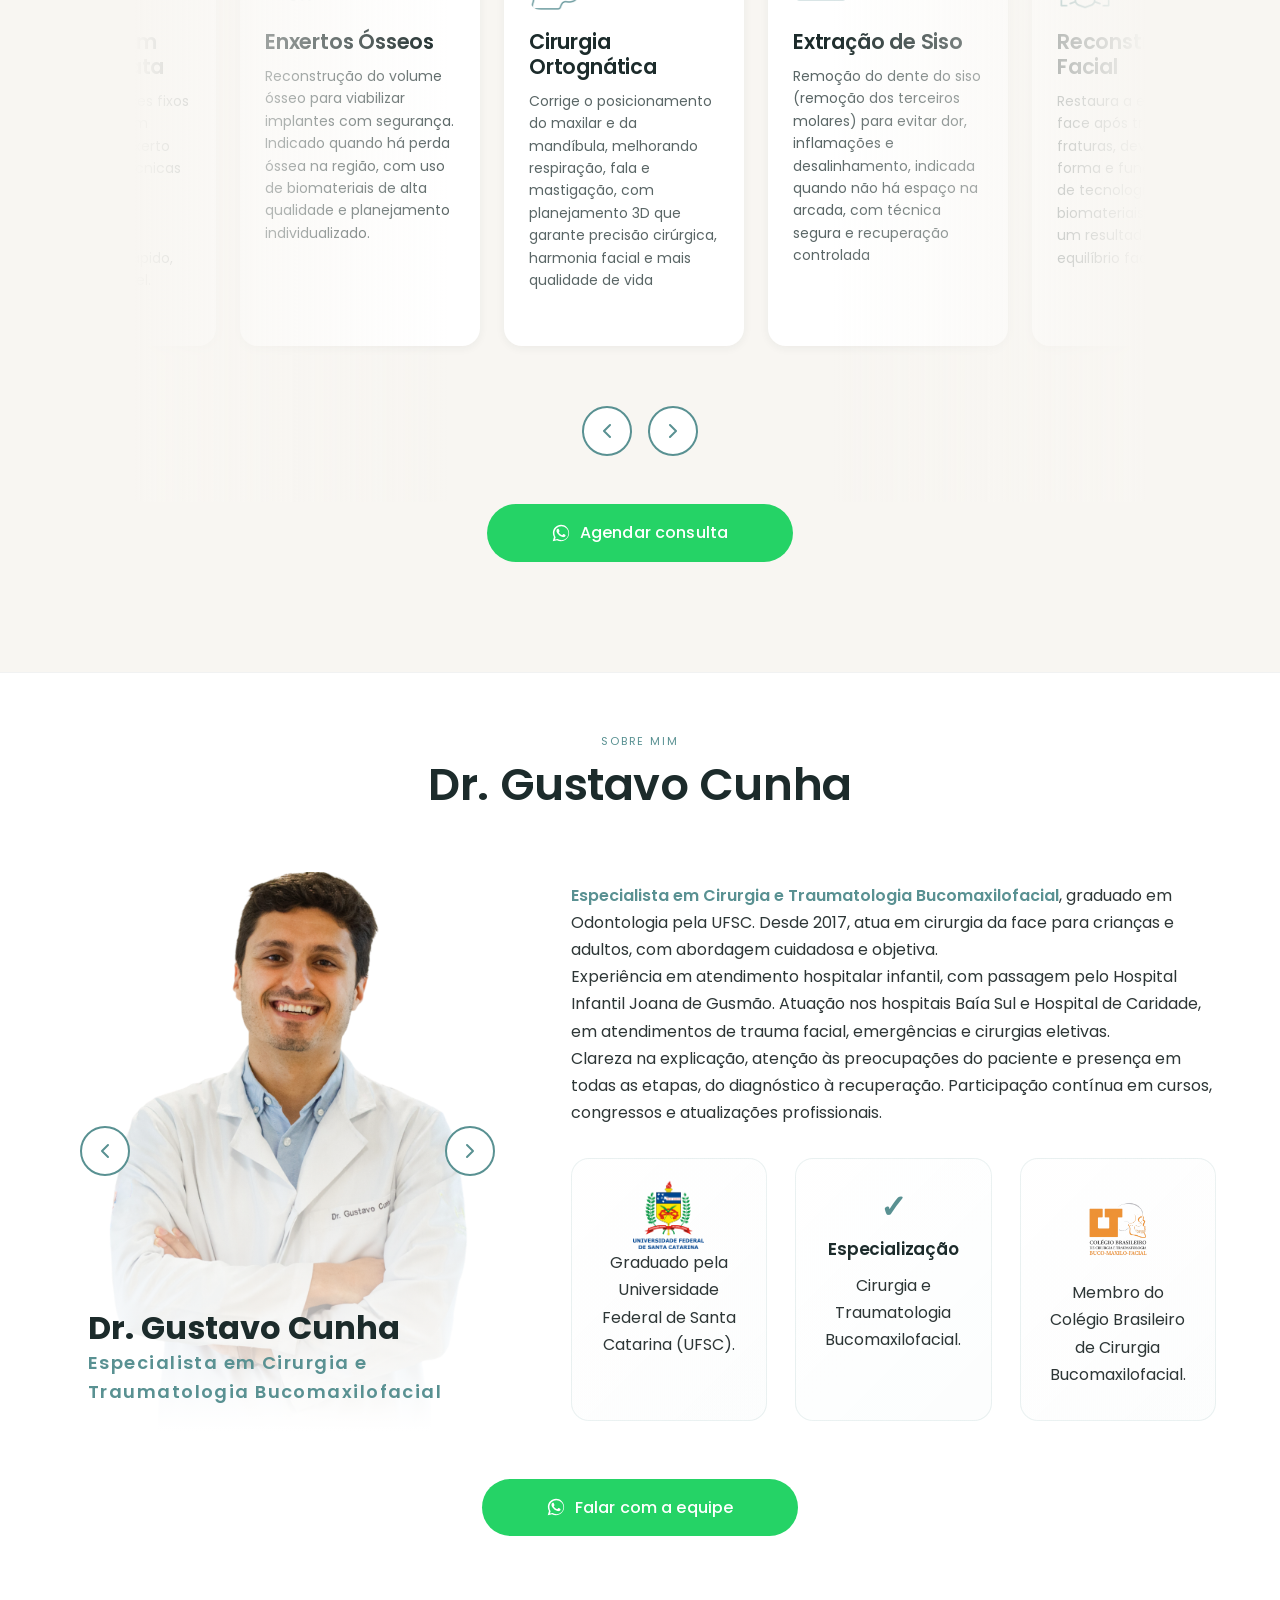
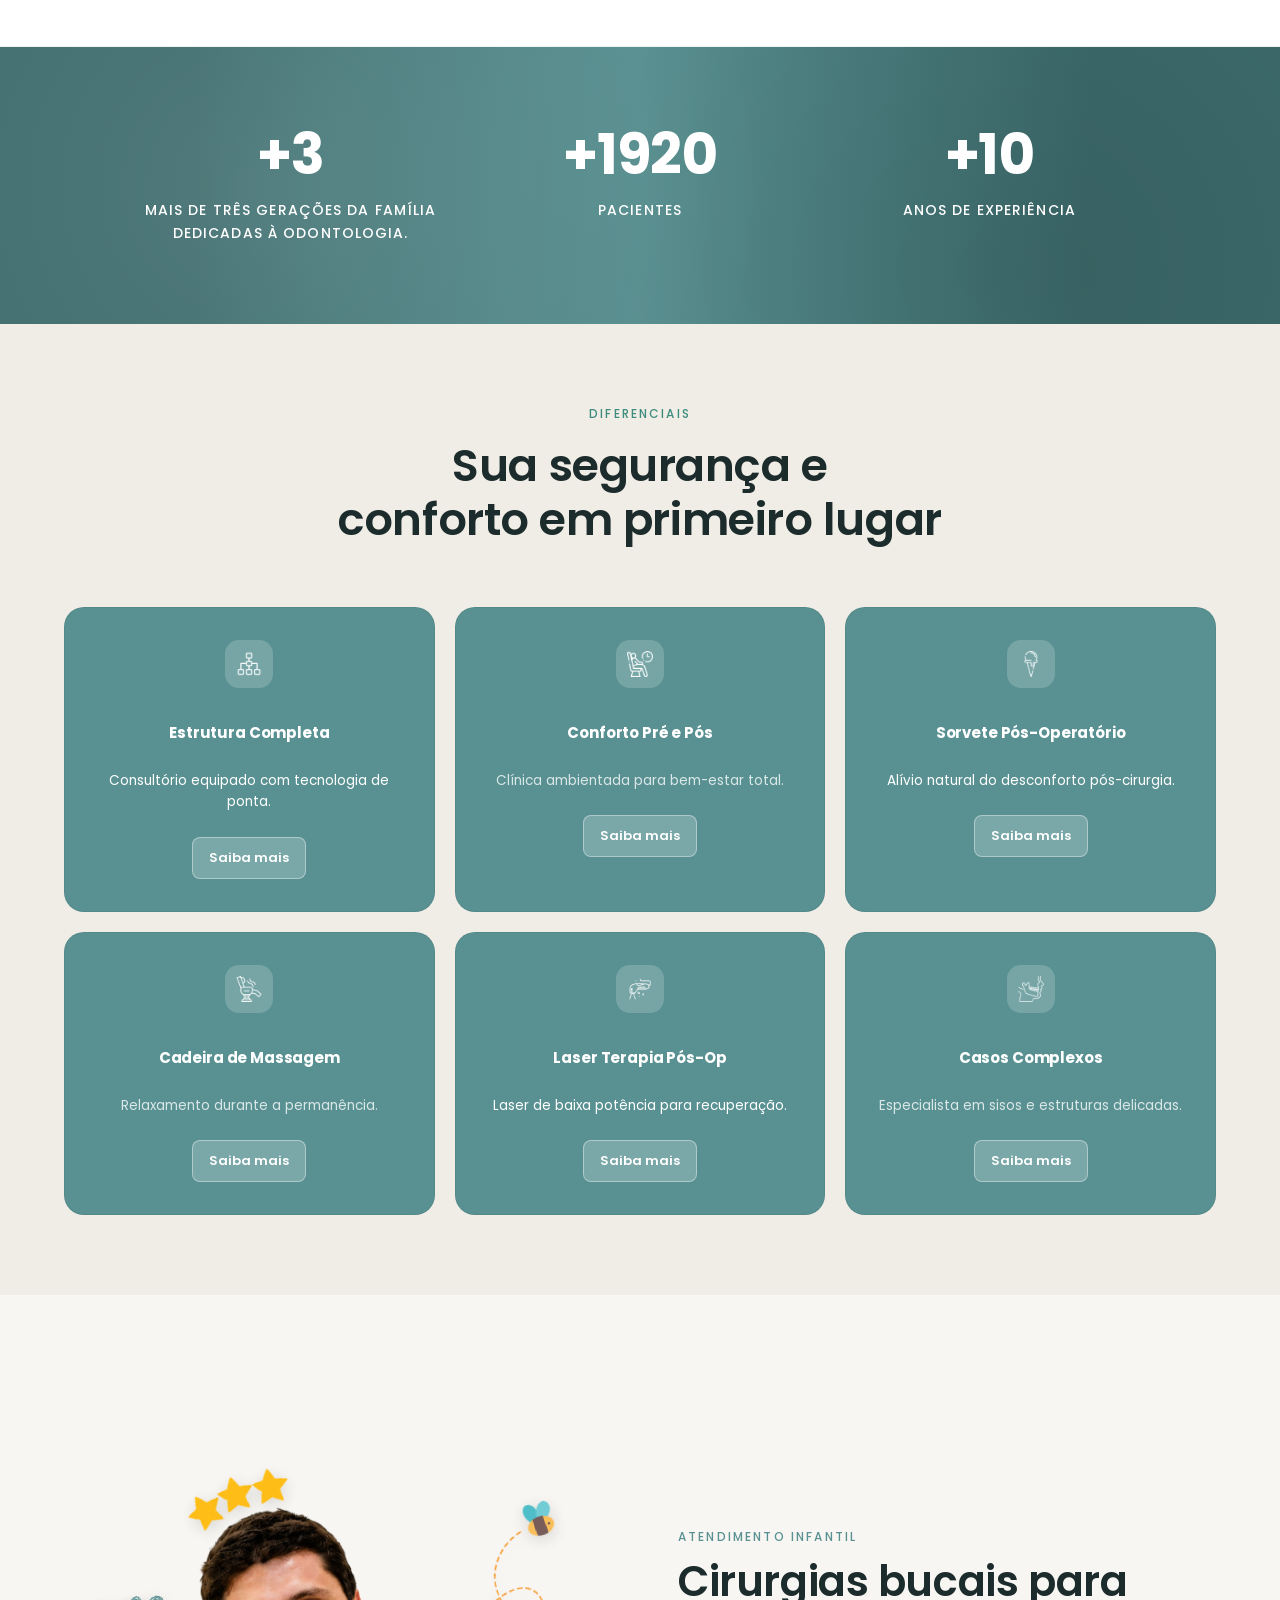
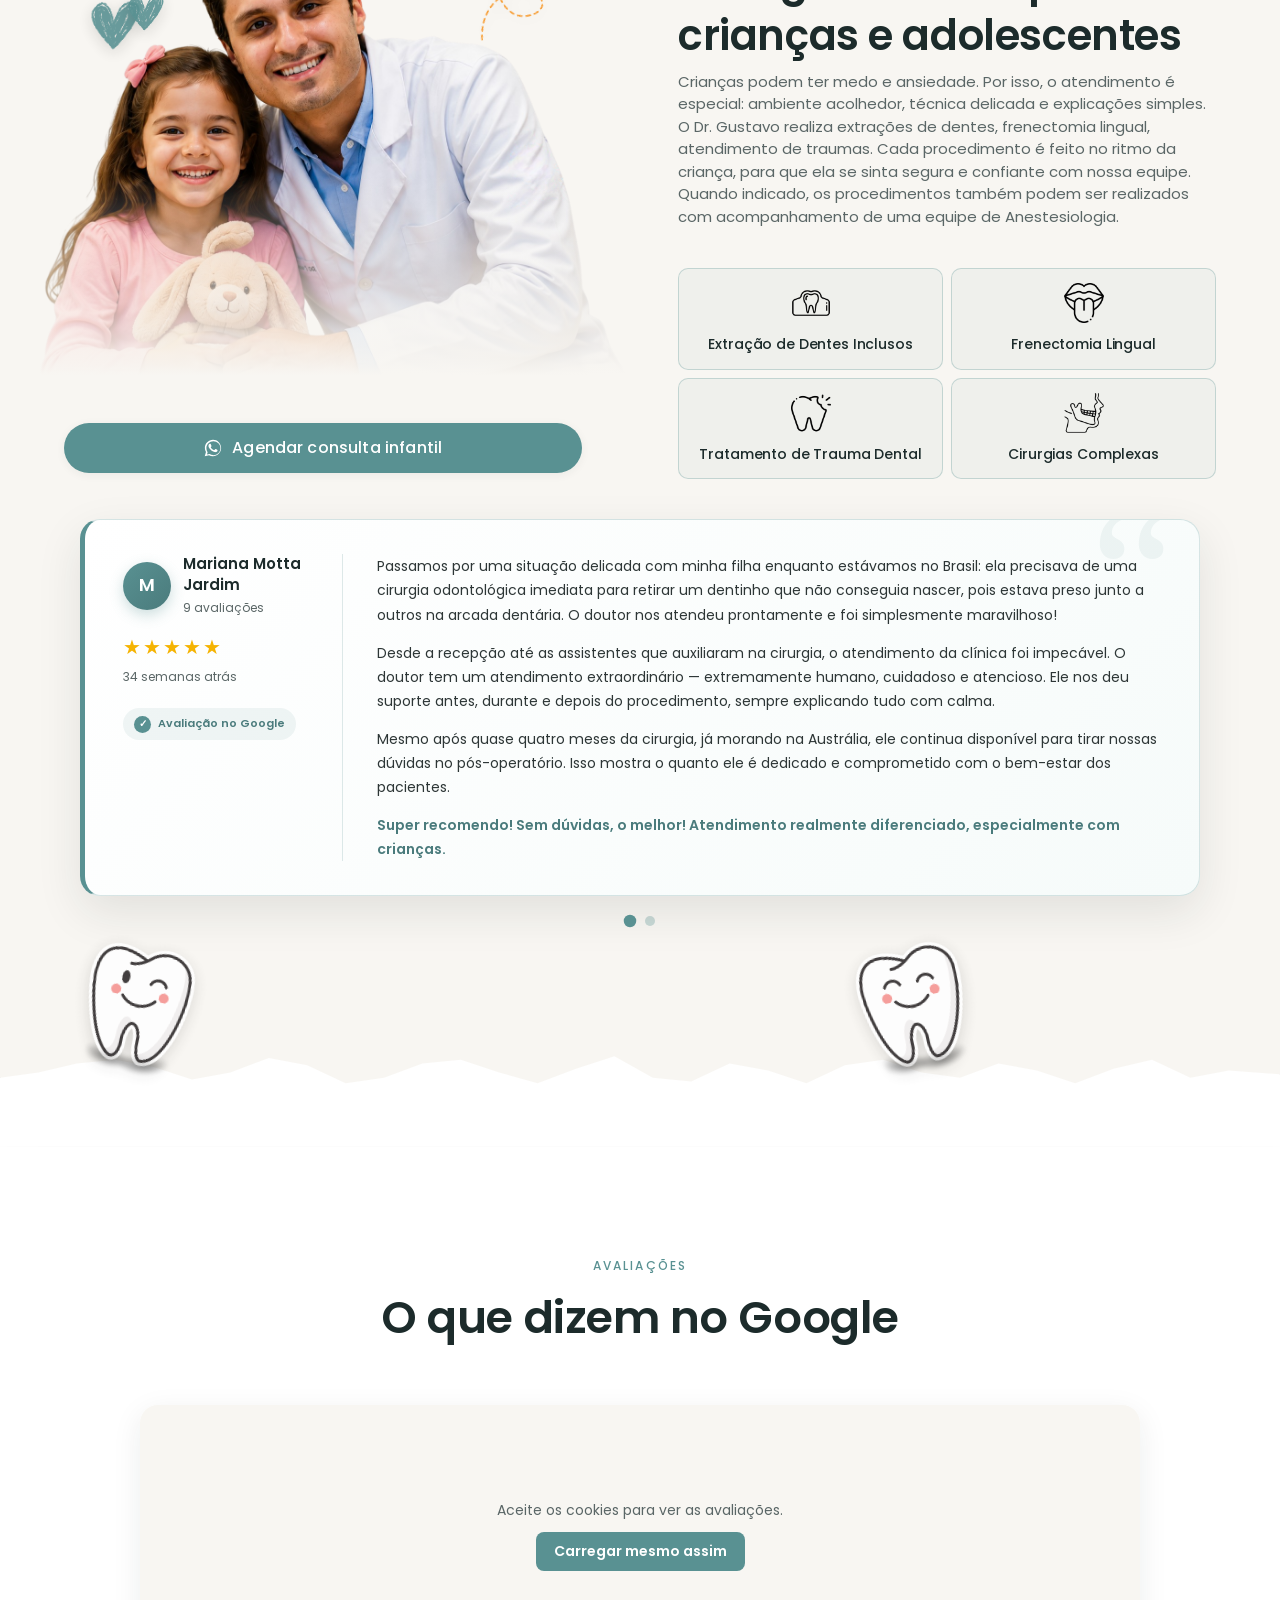
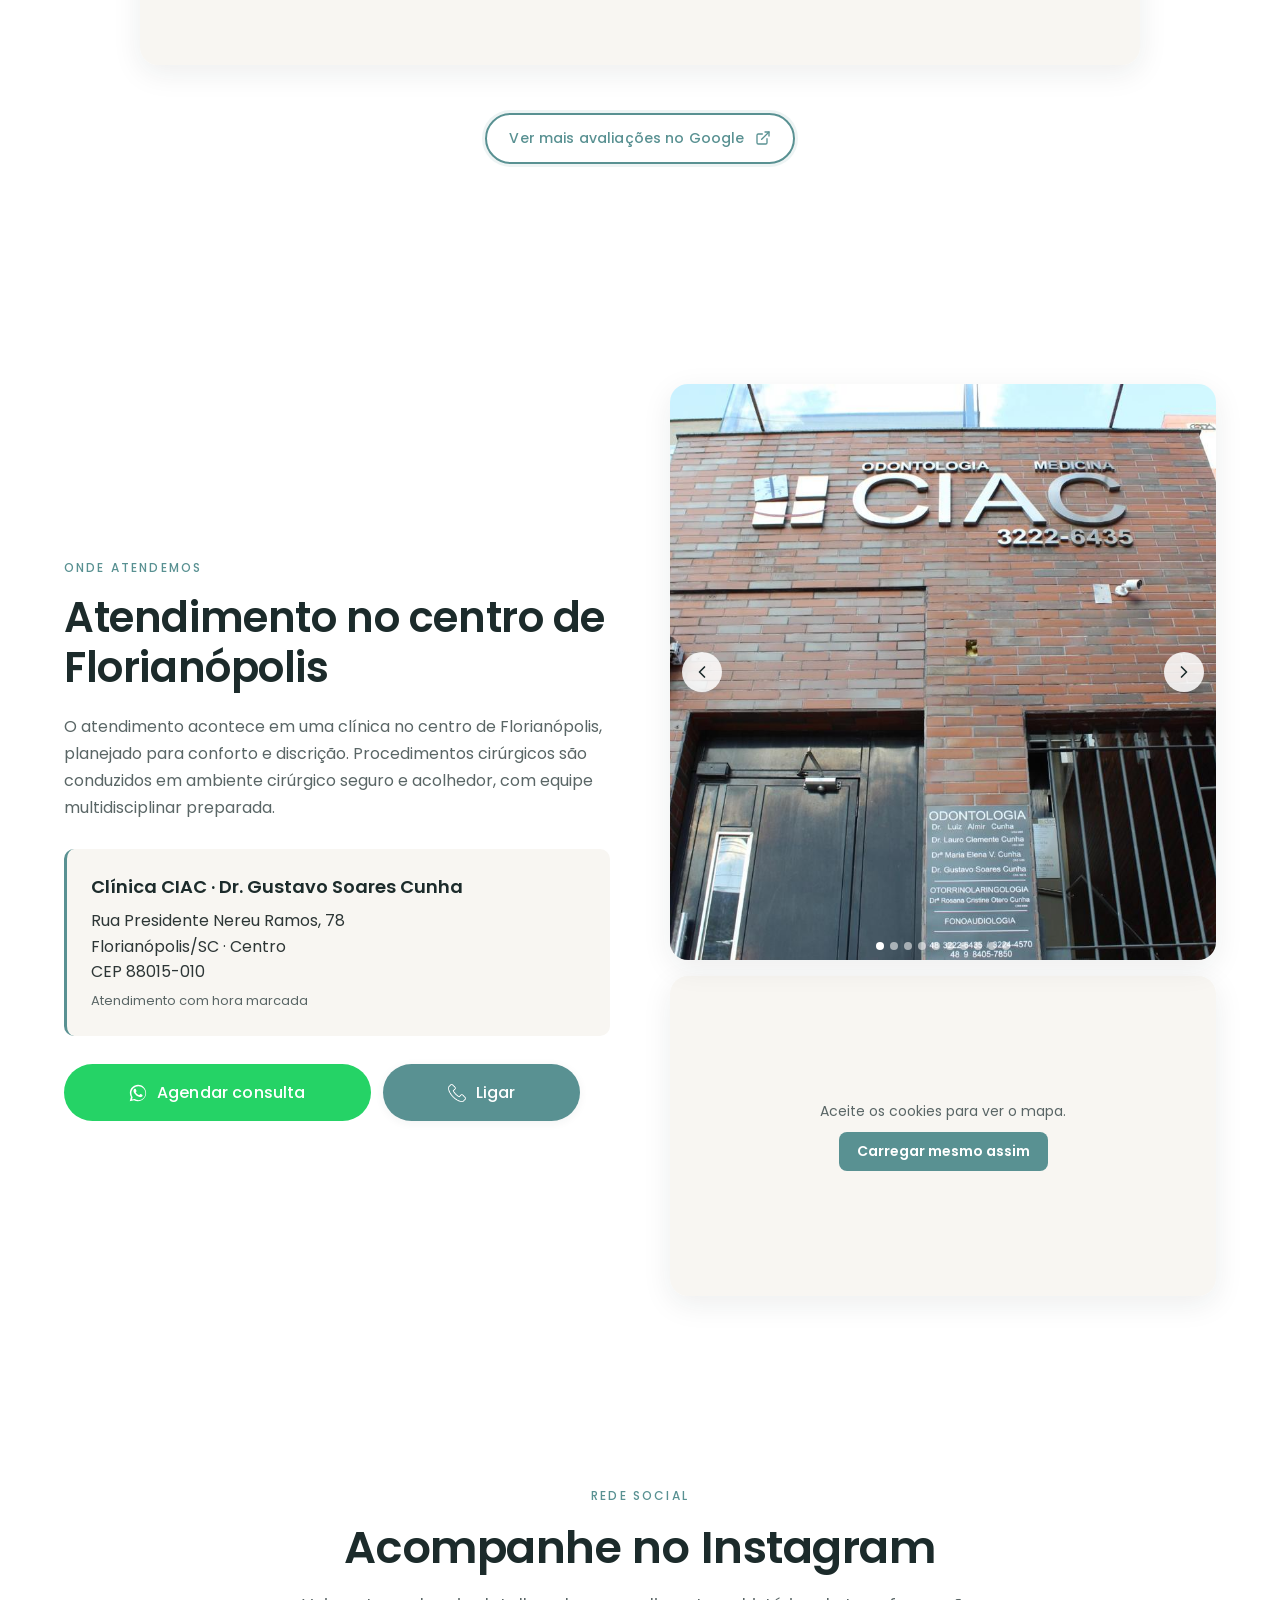
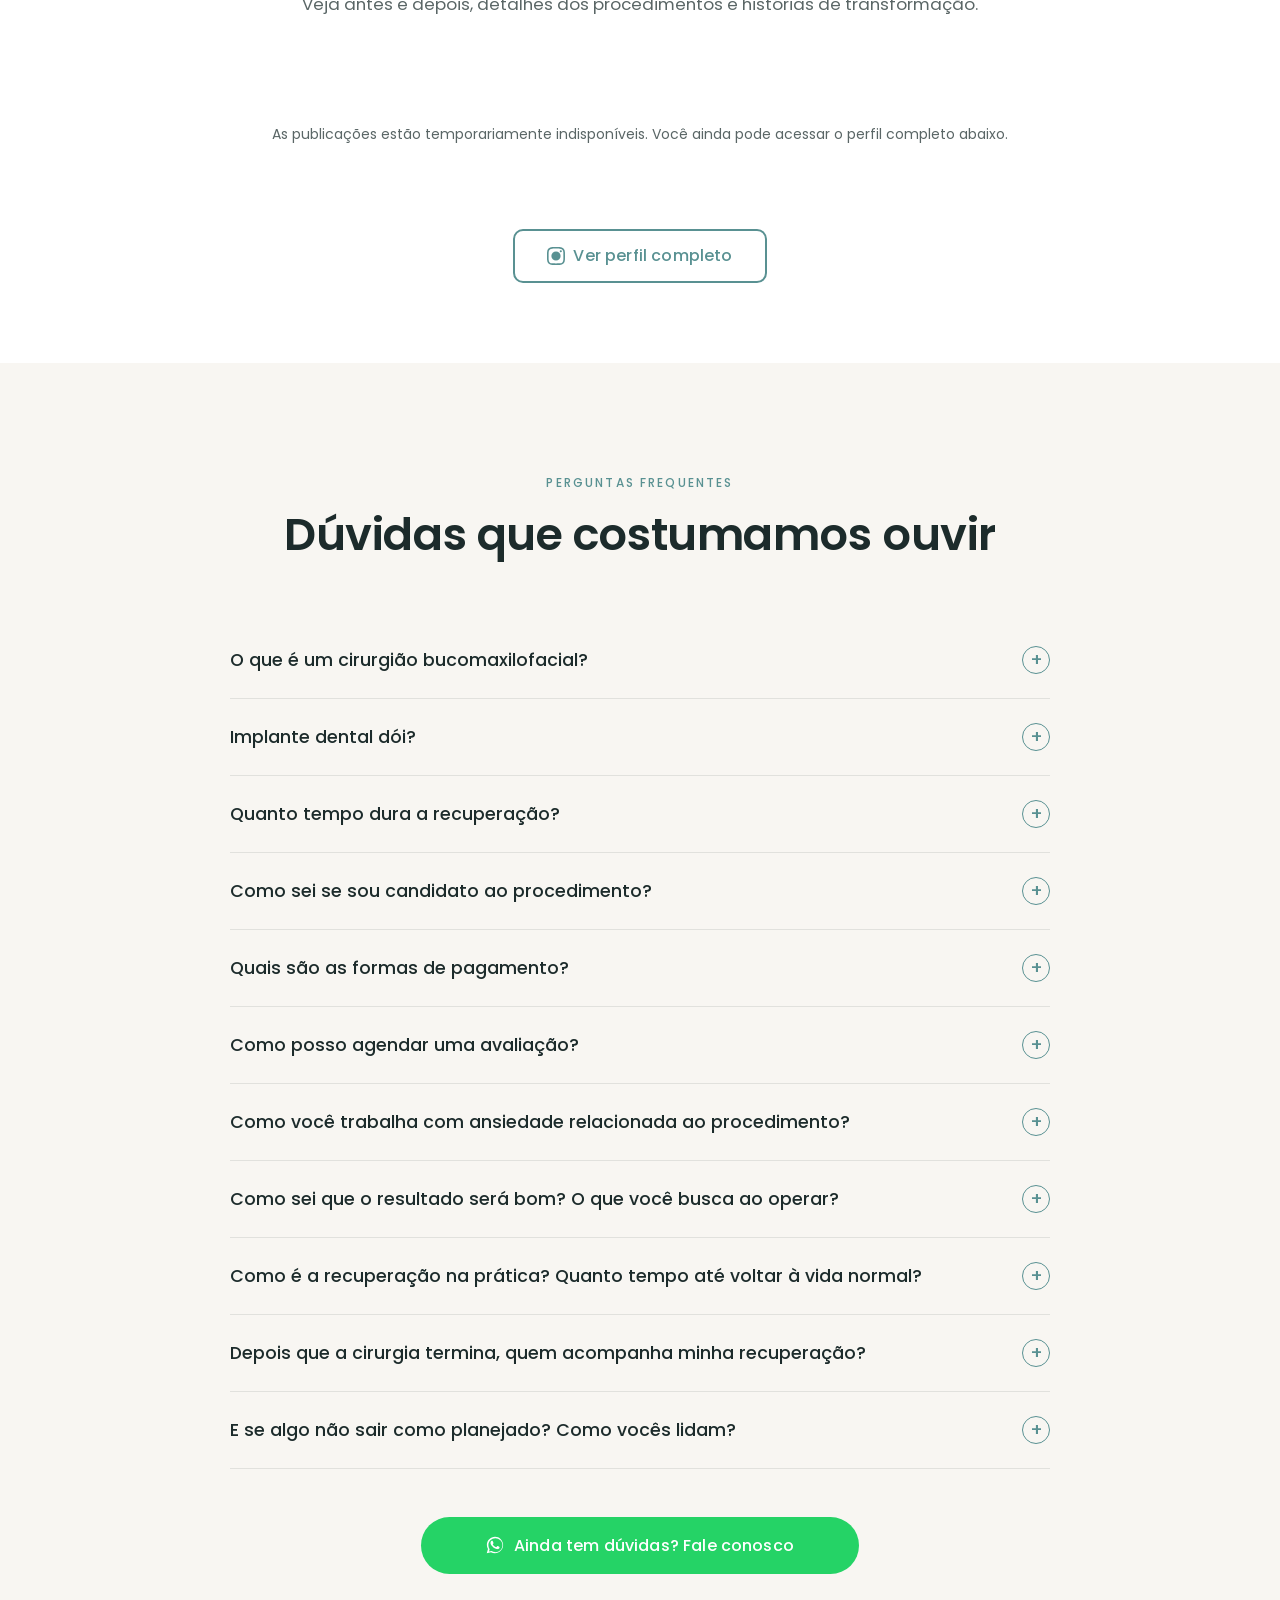
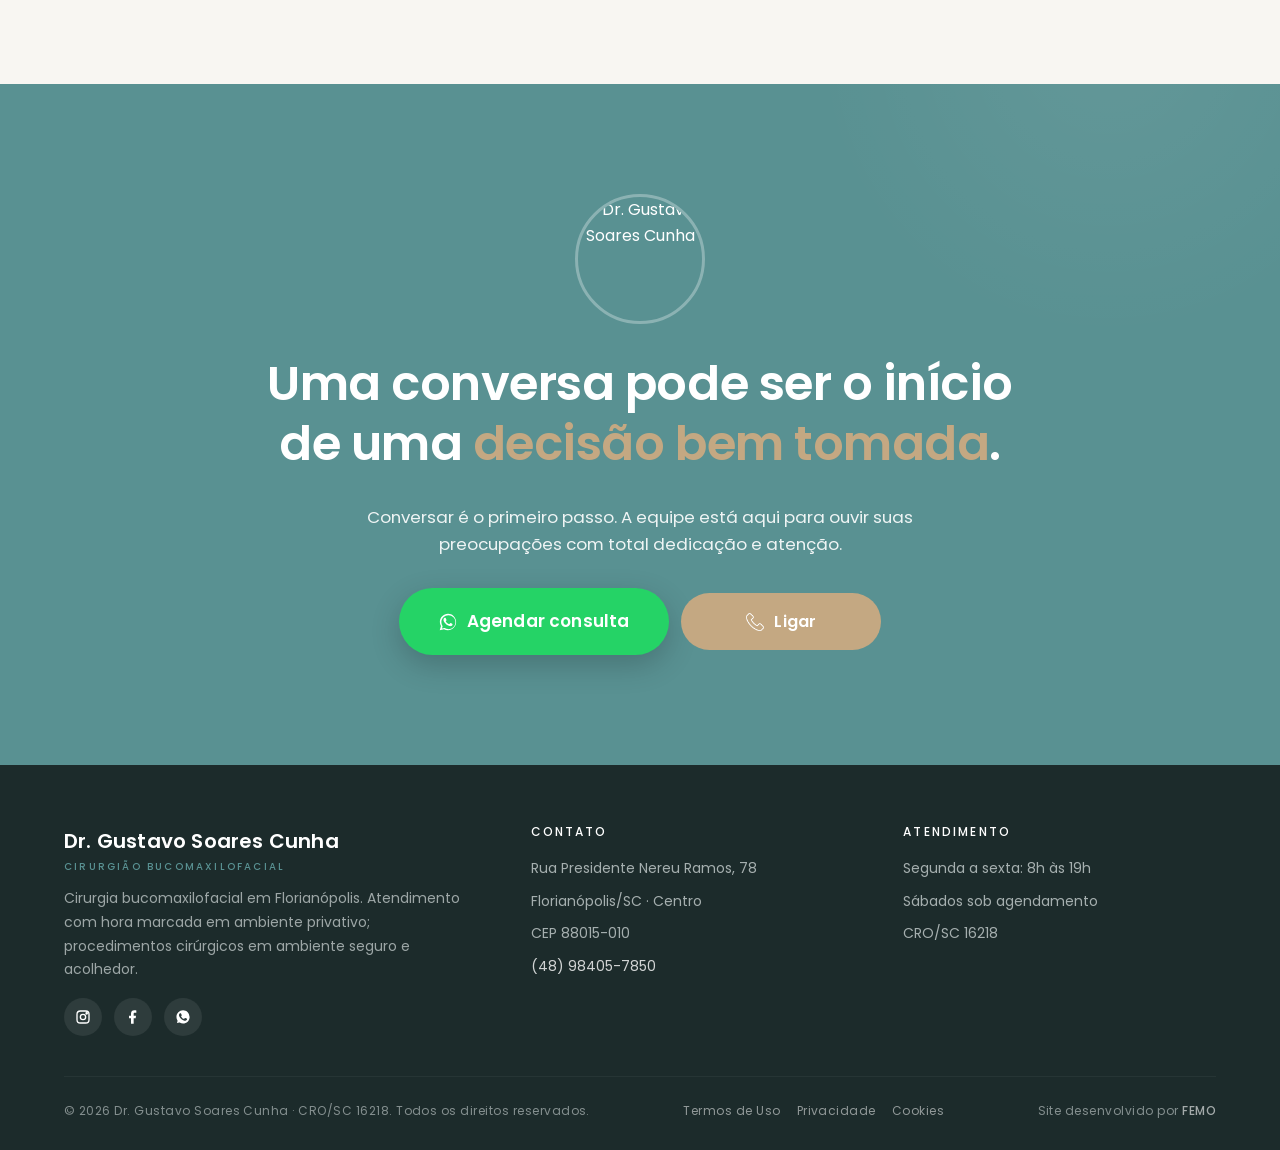
==== commit 1f54d957: "feat: instala Google Tag Manager (GTM-WSZRPRP4) O snippet do head carrega só após consentimento de c" ====
--- a/index.html
+++ b/index.html
@@ -3678,6 +3678,10 @@
 </head>
 
 <body>
+  <!-- Google Tag Manager (noscript): só afeta visitantes sem JavaScript,
+       por isso segue sempre presente, sem depender do consentimento. -->
+  <noscript><iframe src="https://www.googletagmanager.com/ns.html?id=GTM-WSZRPRP4"
+  height="0" width="0" style="display:none;visibility:hidden"></iframe></noscript>
 
   <!-- ============================================================
        HEADER FIXO GLOBAL
@@ -5053,10 +5057,12 @@
     (function () {
       var STORAGE_KEY = 'cookie-consent';
       var GOOGLE_ADS_ID = 'AW-18360936071';
+      var GTM_ID = 'GTM-WSZRPRP4';
       var banner = document.getElementById('cookie-banner');
       var mapBox = document.getElementById('location-map');
       var reviewsBox = document.getElementById('reviews-embed');
       var gtagLoaded = false;
+      var gtmLoaded = false;
 
       function loadGoogleTags() {
         if (gtagLoaded) return;
@@ -5070,6 +5076,18 @@
         window.gtag = function () { dataLayer.push(arguments); };
         gtag('js', new Date());
         gtag('config', GOOGLE_ADS_ID);
+      }
+
+      function loadGTM() {
+        if (gtmLoaded) return;
+        gtmLoaded = true;
+        window.dataLayer = window.dataLayer || [];
+        window.dataLayer.push({ 'gtm.start': new Date().getTime(), event: 'gtm.js' });
+        var f = document.getElementsByTagName('script')[0];
+        var j = document.createElement('script');
+        j.async = true;
+        j.src = 'https://www.googletagmanager.com/gtm.js?id=' + GTM_ID;
+        f.parentNode.insertBefore(j, f);
       }
 
       function loadMaps() {
@@ -5110,6 +5128,7 @@
           loadMaps();
           loadReviews();
           loadGoogleTags();
+          loadGTM();
         } else {
           showPlaceholder(mapBox, 'Aceite os cookies para ver o mapa.');
           showPlaceholder(reviewsBox, 'Aceite os cookies para ver as avaliações.');
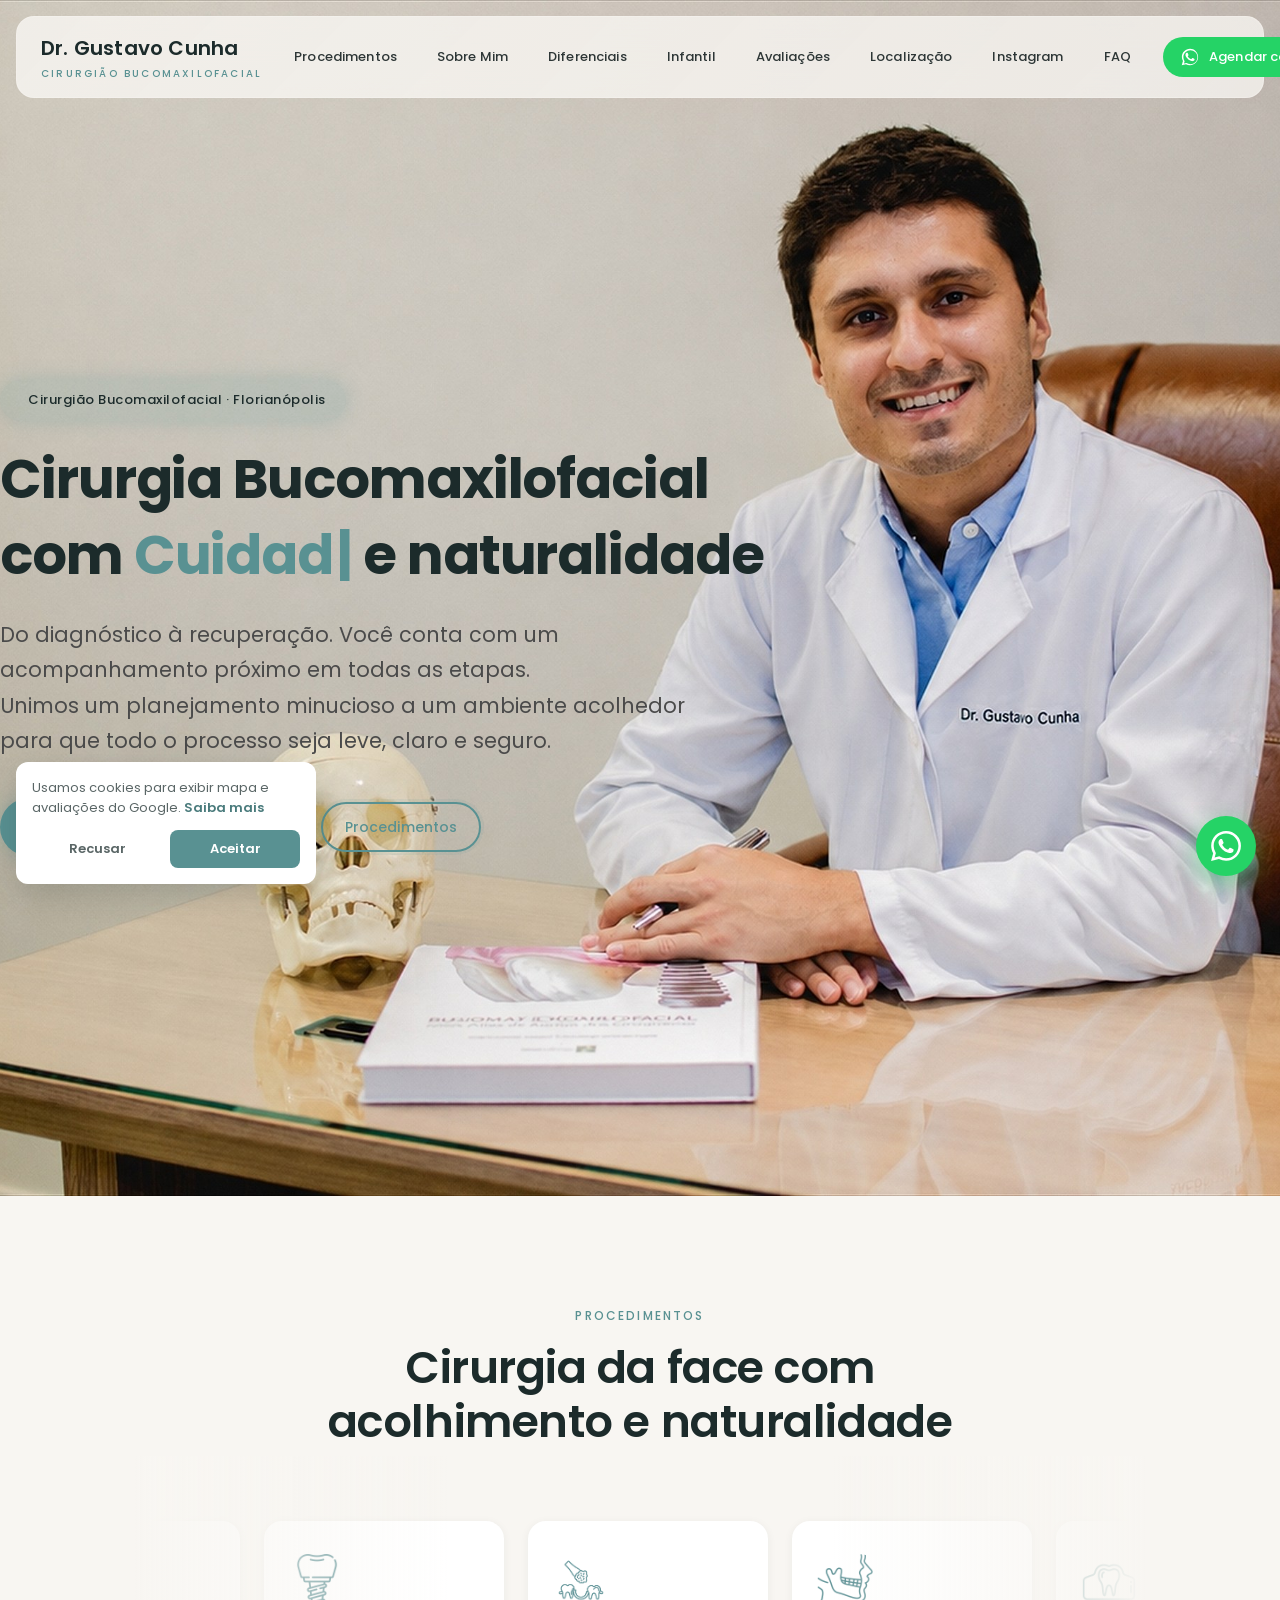
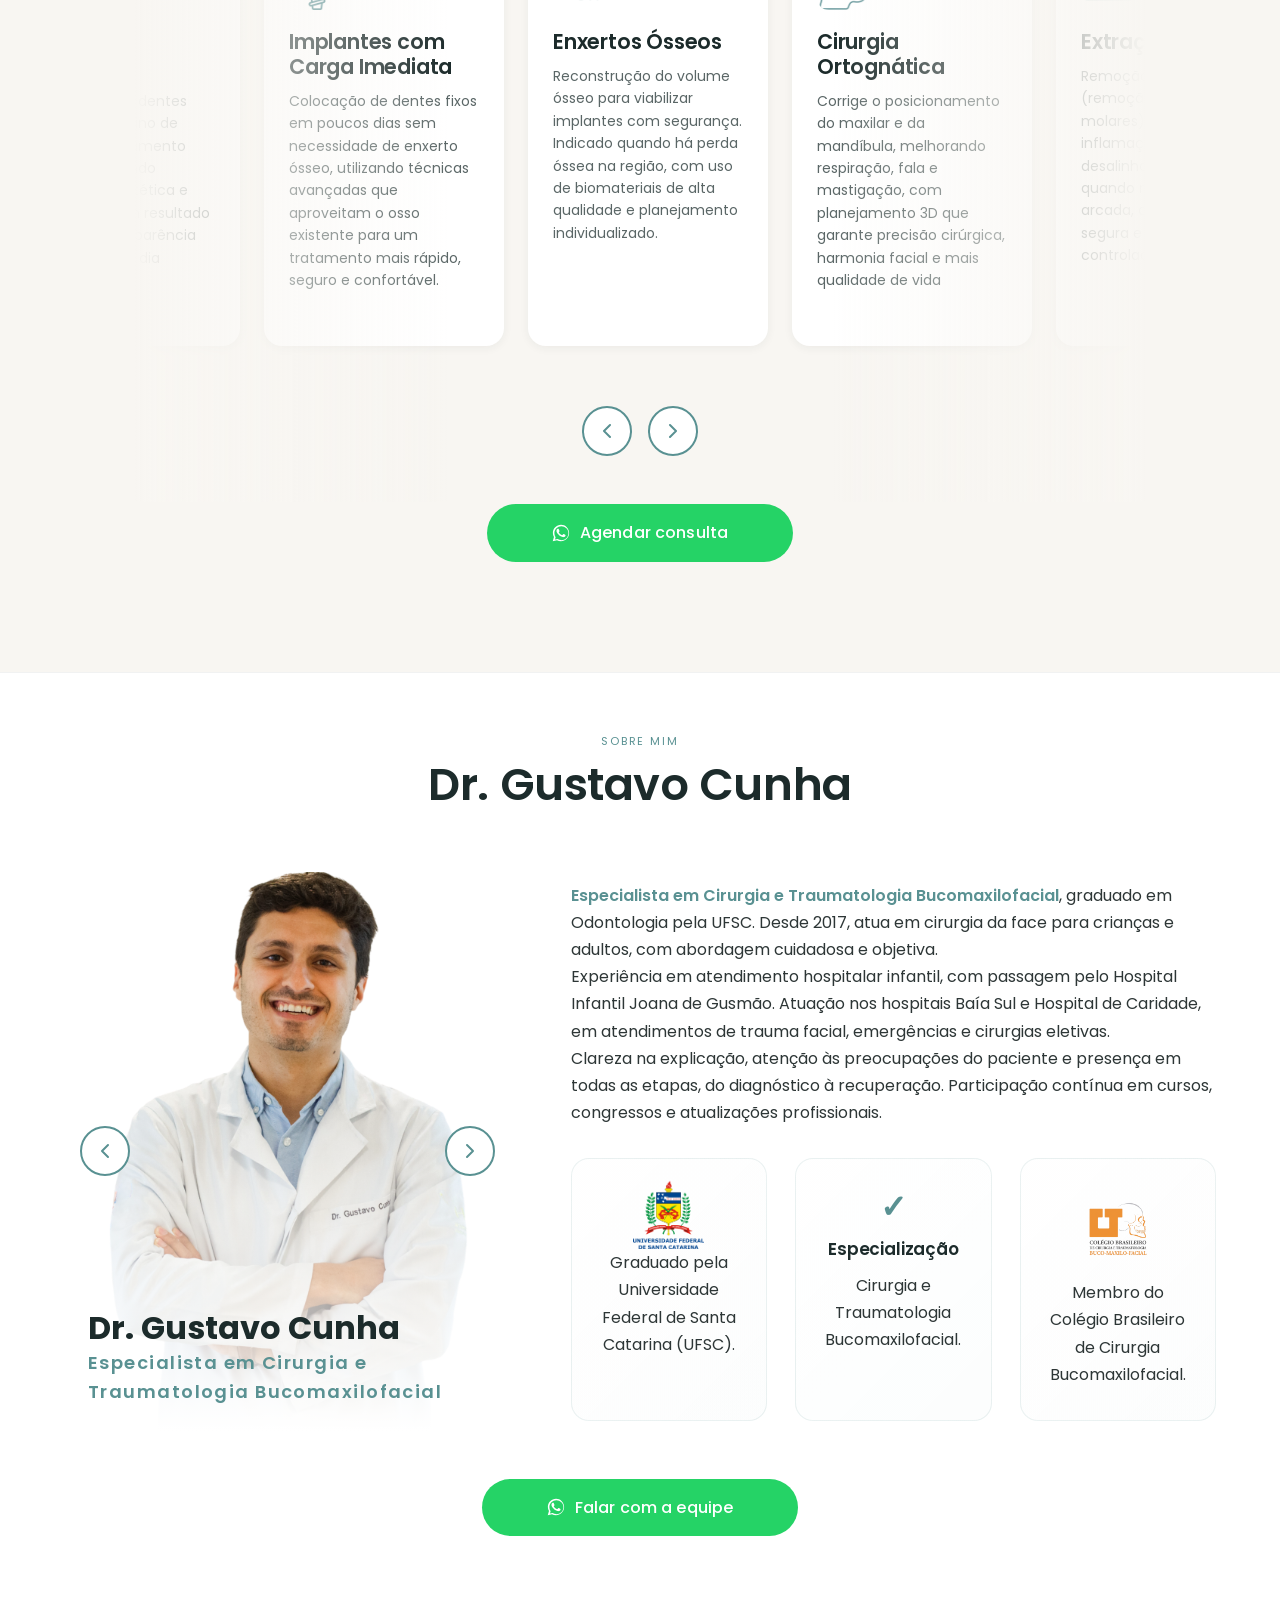
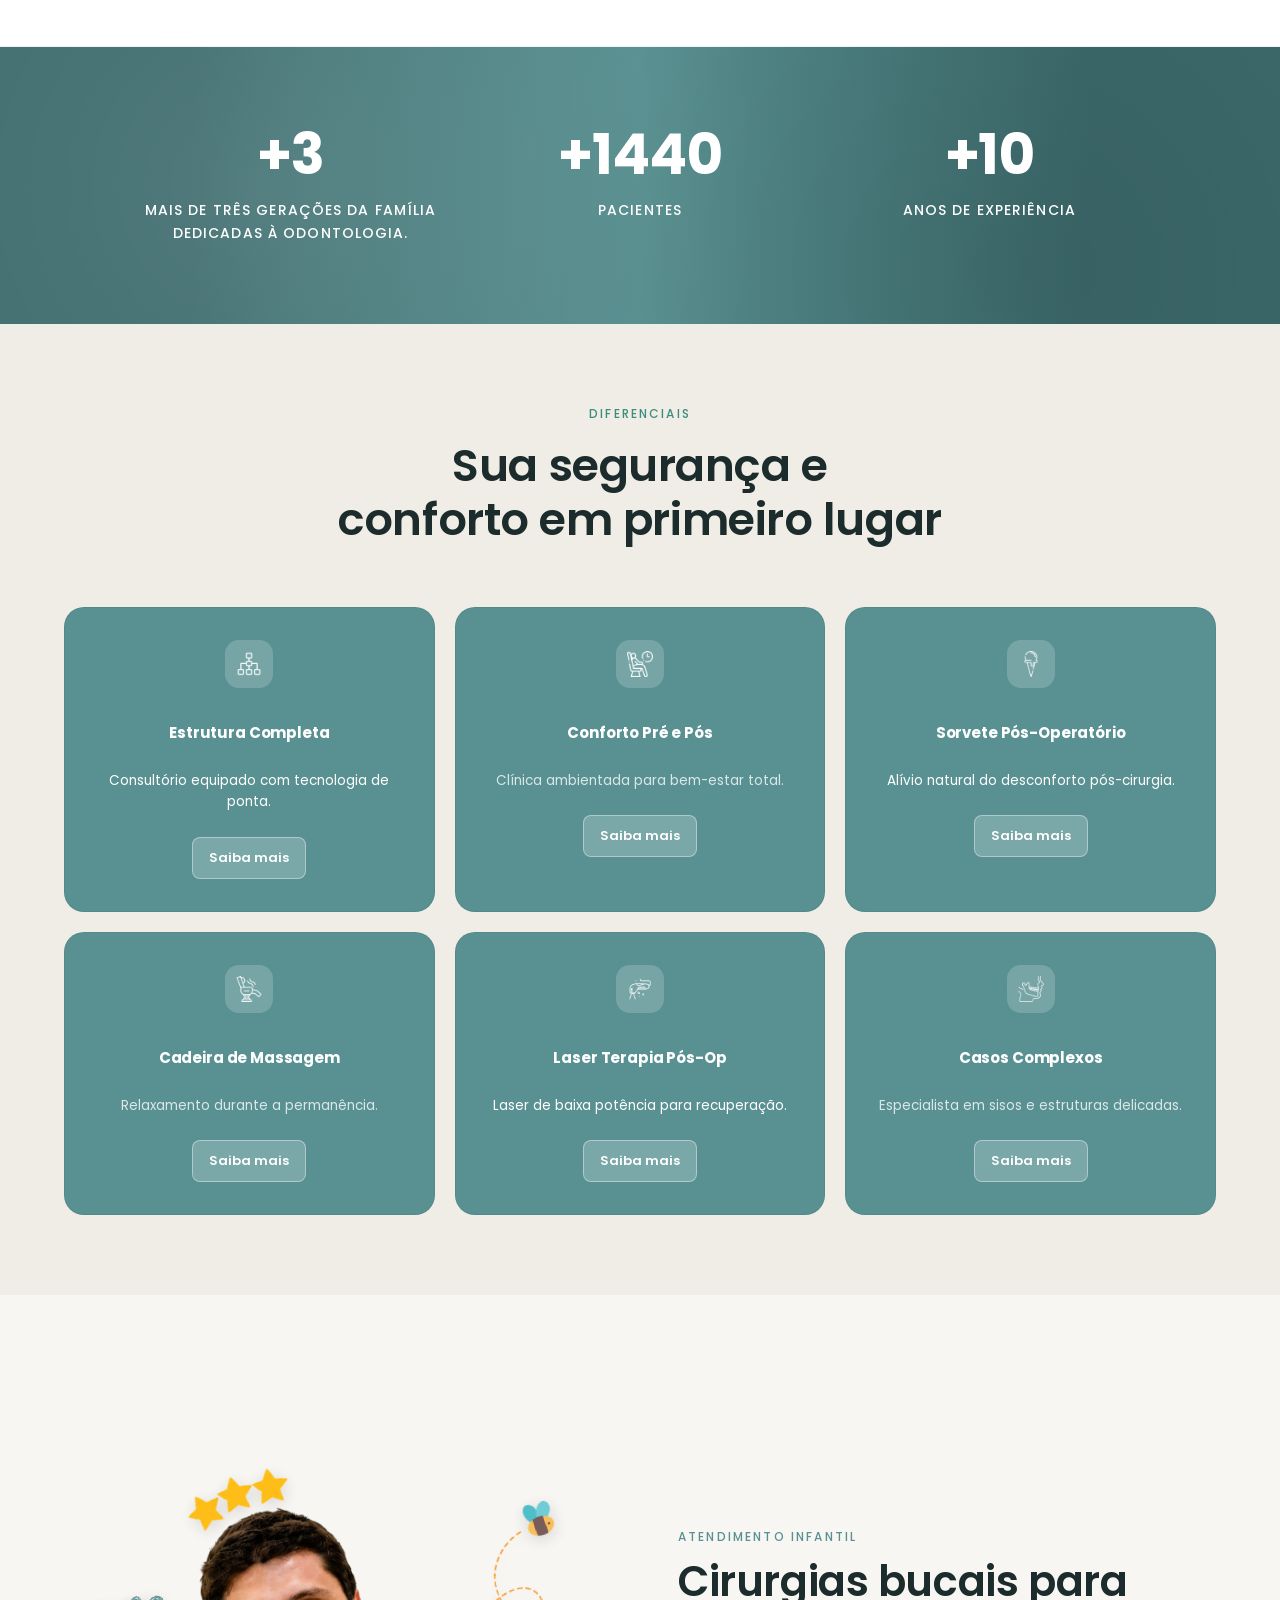
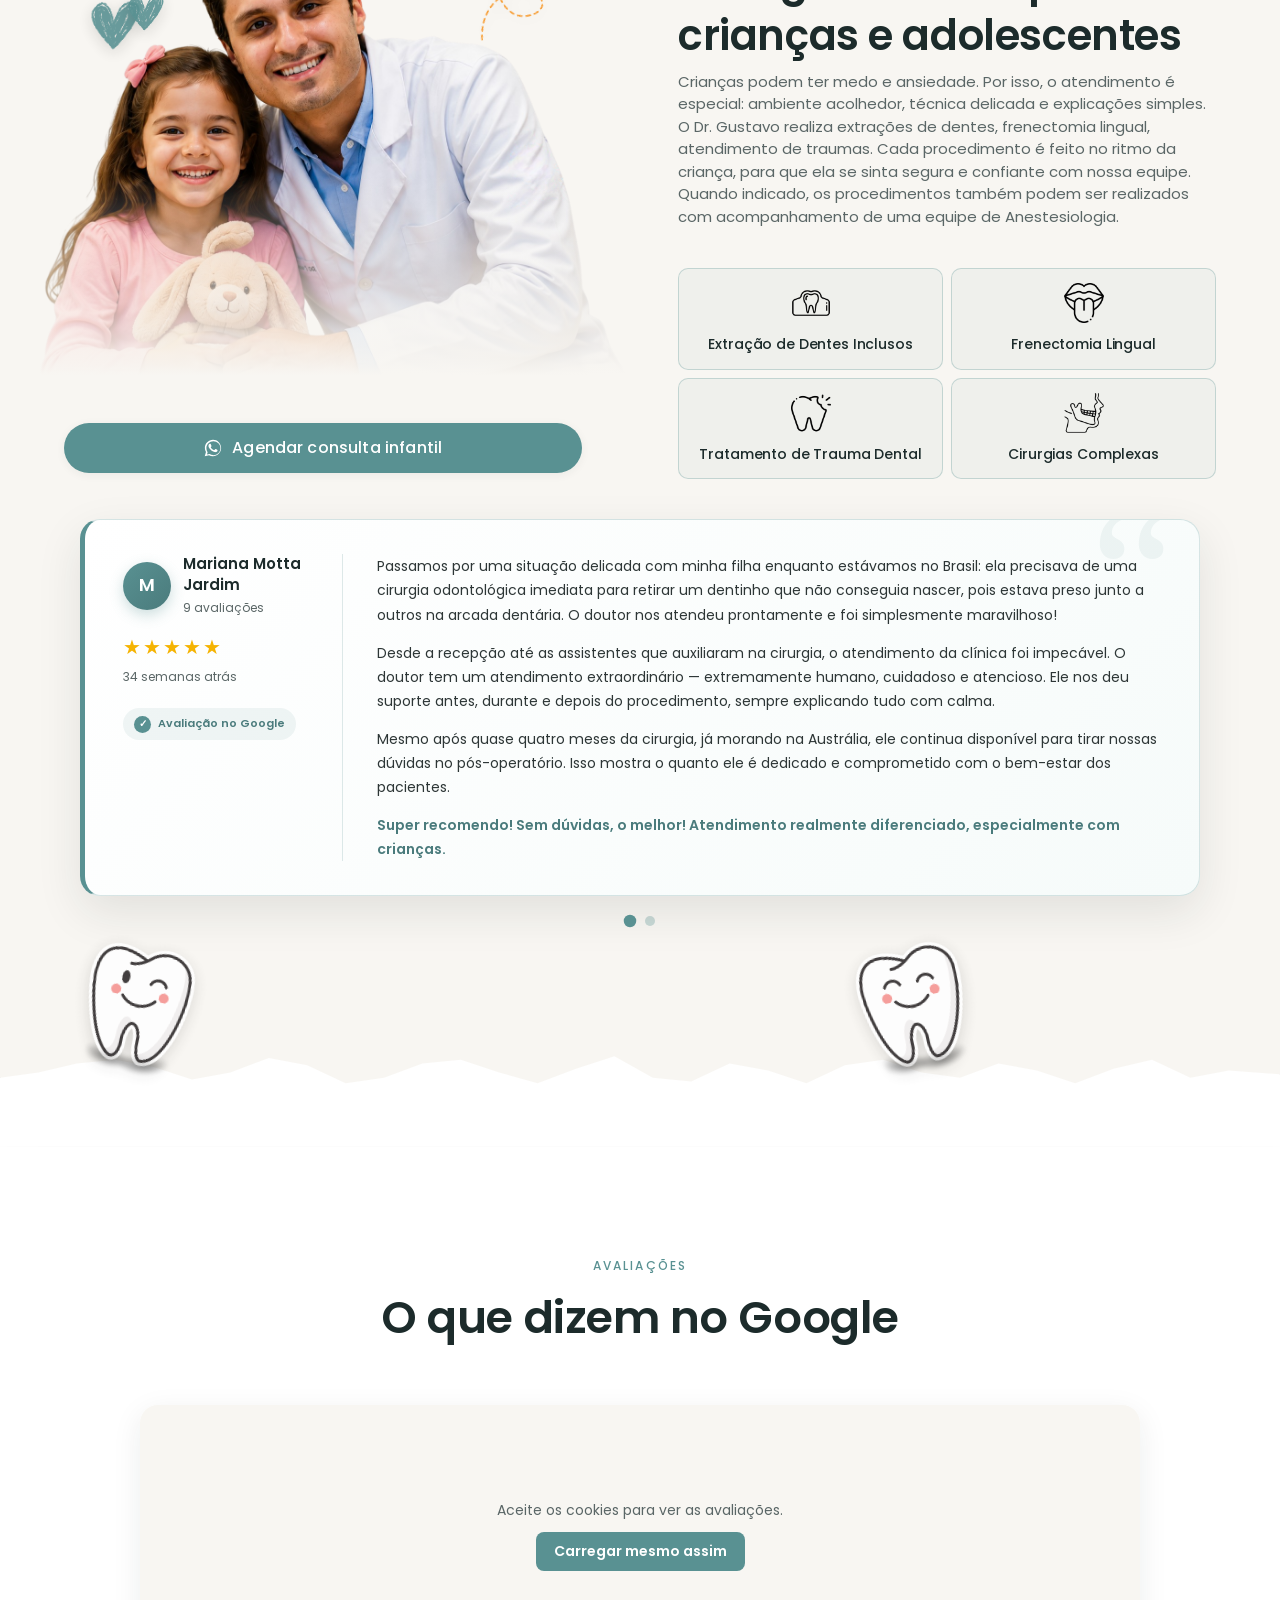
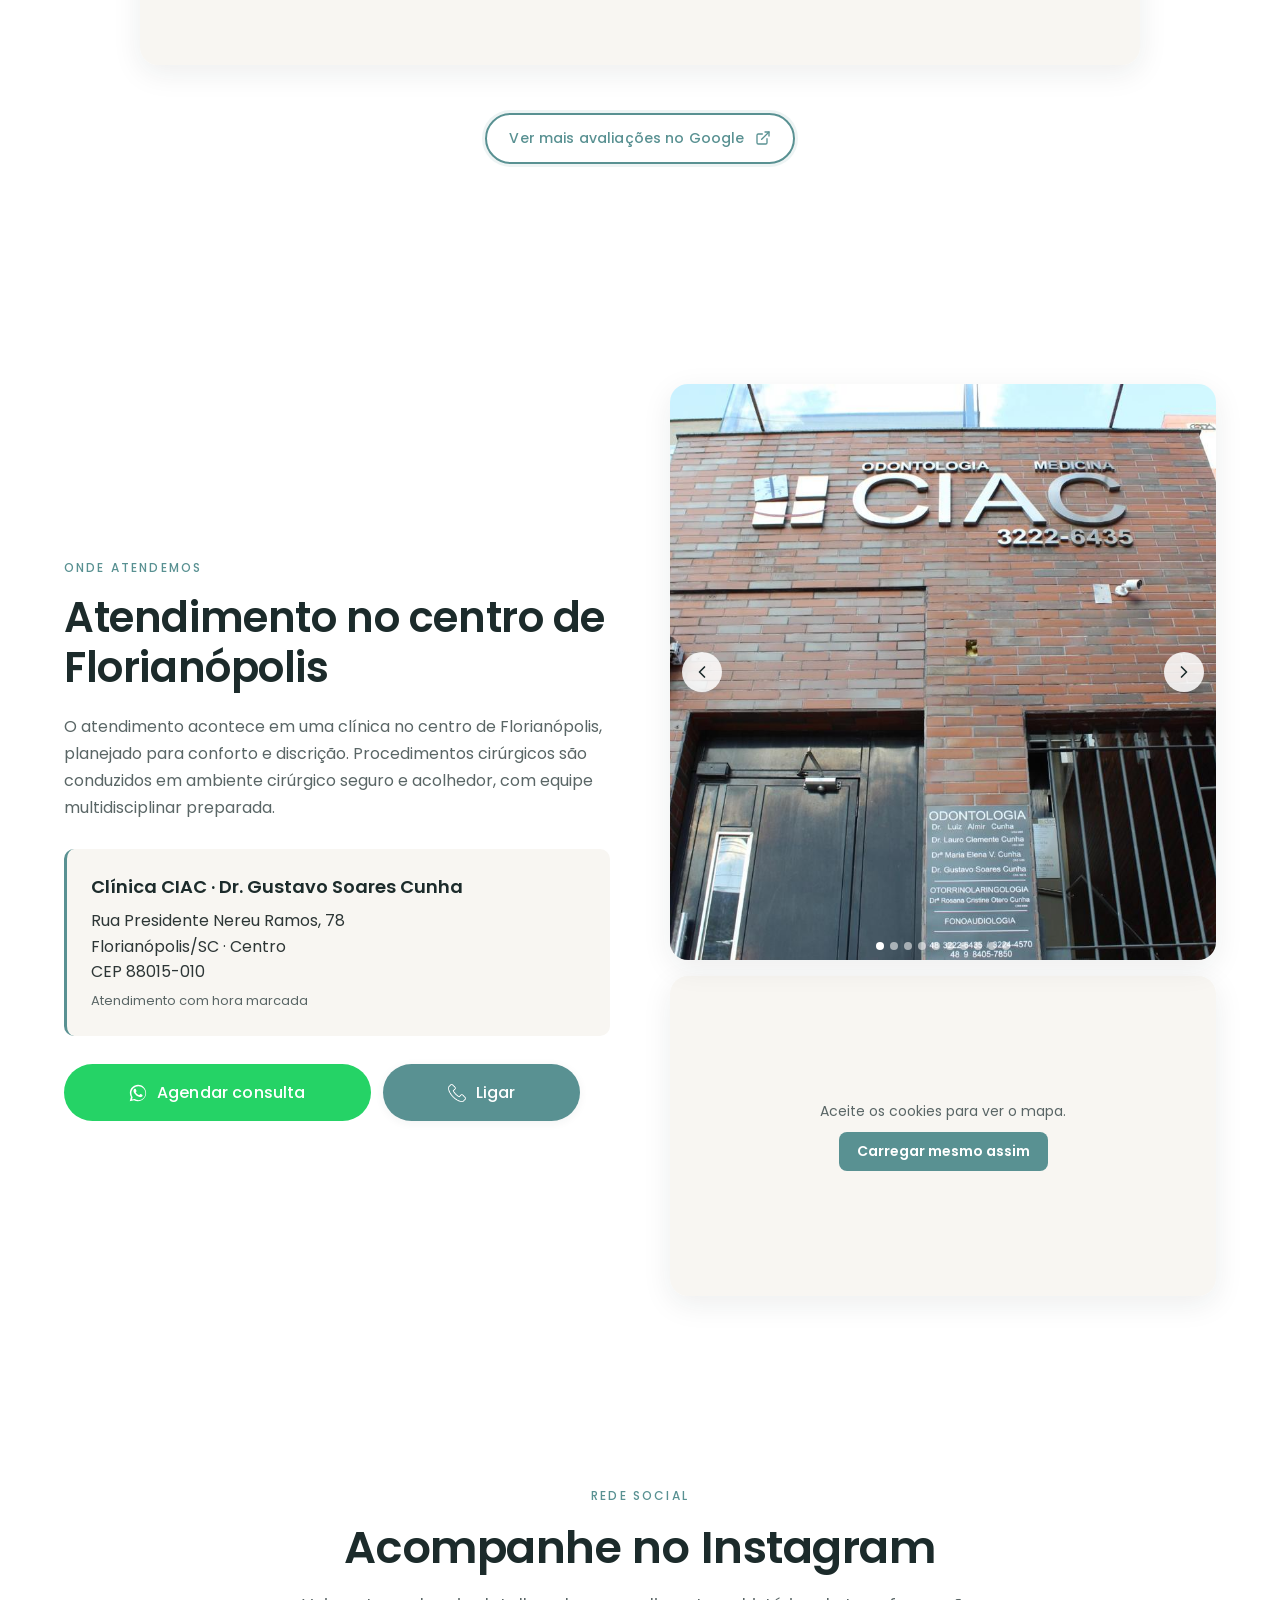
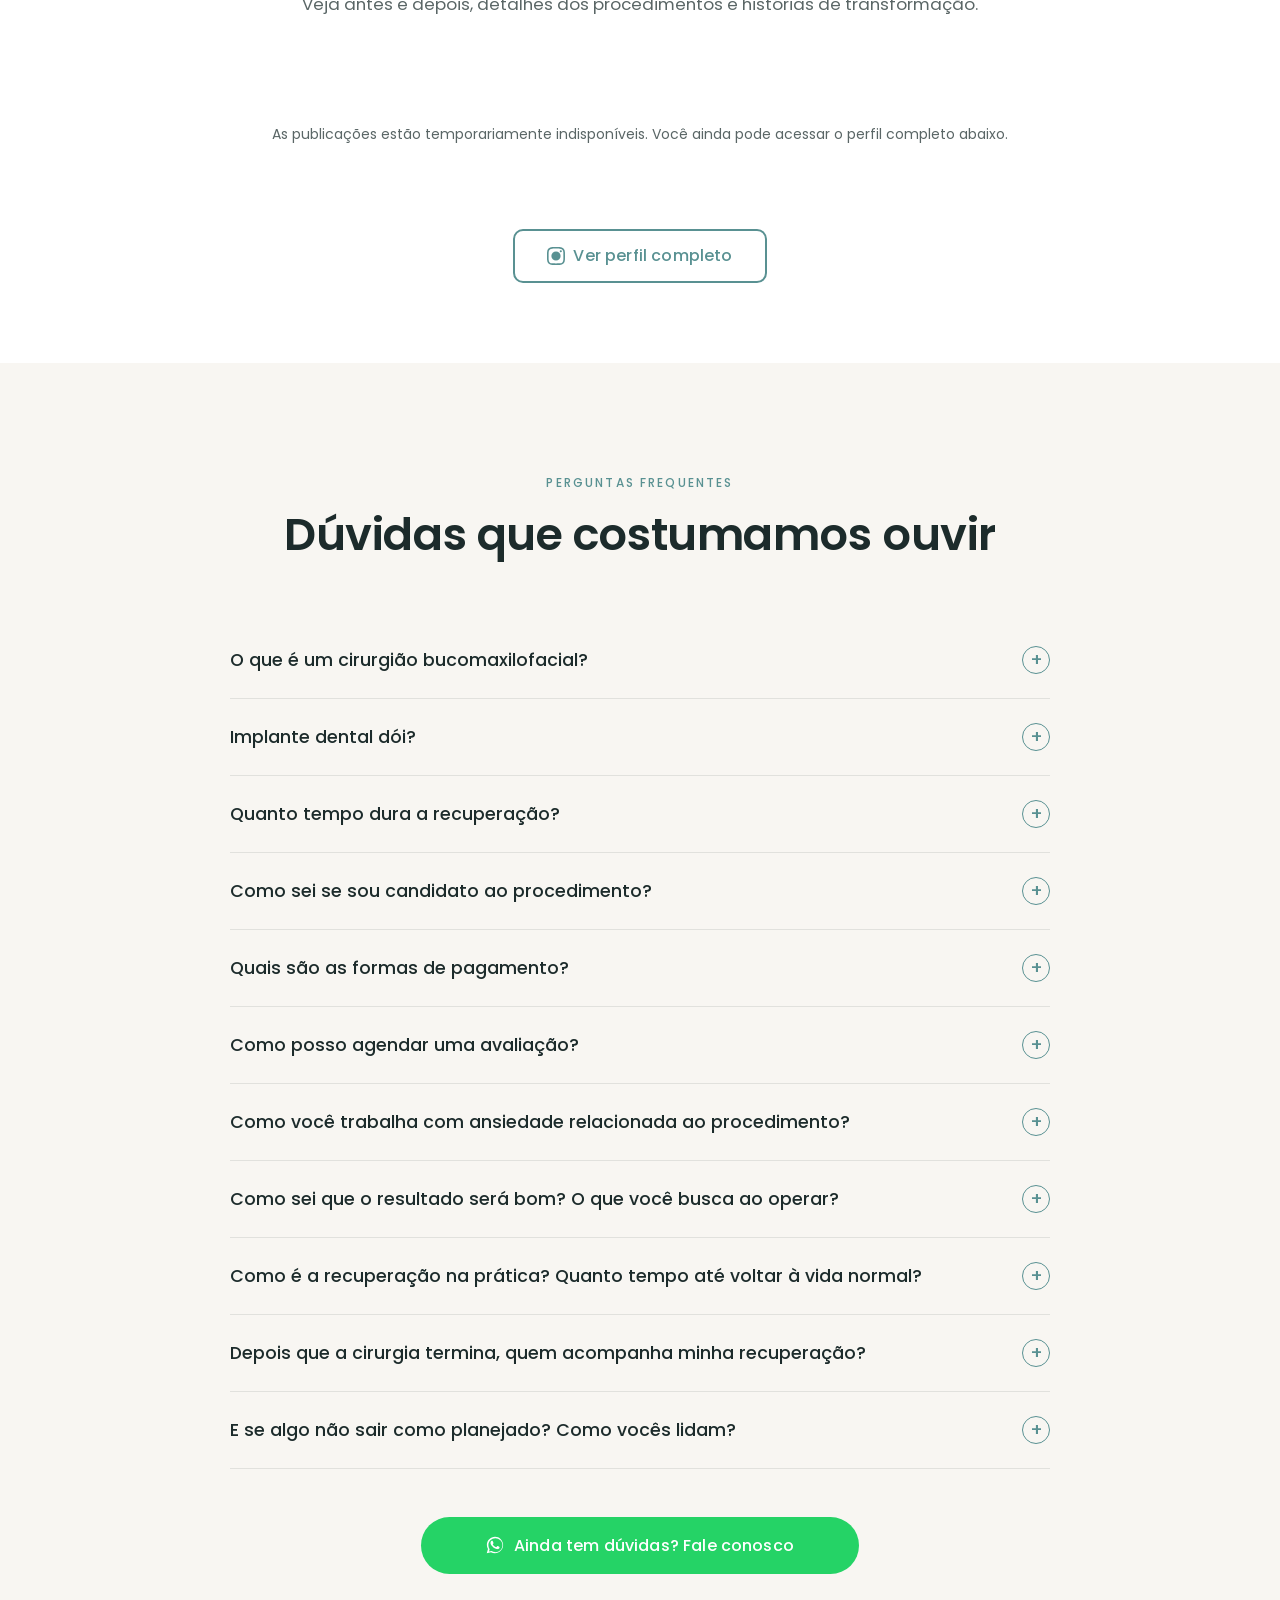
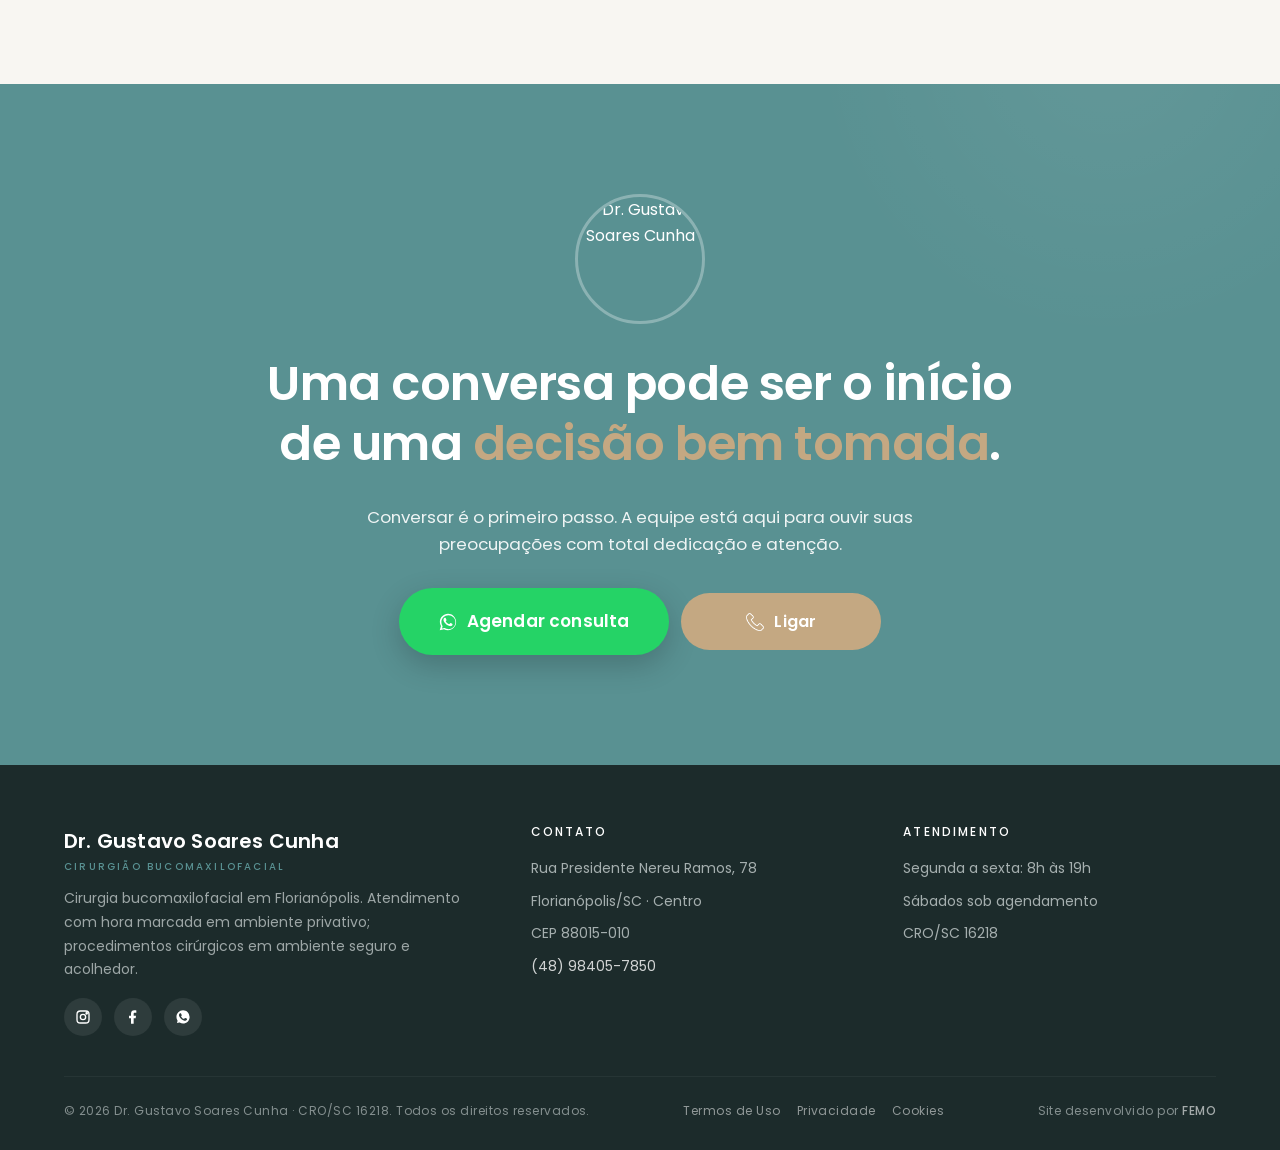
==== commit 659c575c: "feat: SEO básico usando o domínio oficial gustavocunhabucomaxilo.com.br - Adiciona canonical, og:url" ====
--- a/index.html
+++ b/index.html
@@ -6,11 +6,15 @@
   <meta name="description" content="Dr. Gustavo Cunha, Cirurgião Bucomaxilofacial em Florianópolis. Atendimento humanizado, ambiente cirúrgico seguro e acolhedor, resultados com naturalidade." />
   <meta name="theme-color" content="#599192" />
   <meta name="robots" content="index,follow" />
+  <link rel="canonical" href="https://www.gustavocunhabucomaxilo.com.br/" />
 
   <!-- Open Graph -->
   <meta property="og:title" content="Dr. Gustavo Cunha | Cirurgião Bucomaxilofacial - Florianópolis" />
   <meta property="og:description" content="Referência em cirurgia bucomaxilofacial em Florianópolis. Implantes, ortognática, extração de siso e reconstrução facial." />
   <meta property="og:type" content="website" />
+  <meta property="og:url" content="https://www.gustavocunhabucomaxilo.com.br/" />
+  <meta property="og:image" content="https://www.gustavocunhabucomaxilo.com.br/IMAGENS/GUSTAVO.png" />
+  <meta property="og:locale" content="pt_BR" />
 
   <title>Dr. Gustavo Cunha | Cirurgião Bucomaxilofacial - Florianópolis</title>
   <link rel="icon" type="image/png" href="/GFAVICON.png" />
@@ -4461,7 +4465,7 @@
             // Em desenvolvimento local (Live Server etc.) não existe a função
             // serverless; nesse caso busca o feed direto da API em produção.
             var apiBase = /^(localhost|127\.0\.0\.1)$/.test(location.hostname)
-              ? 'https://gustavo-cunha.vercel.app'
+              ? 'https://www.gustavocunhabucomaxilo.com.br'
               : '';
 
             fetch(apiBase + '/api/instagram')
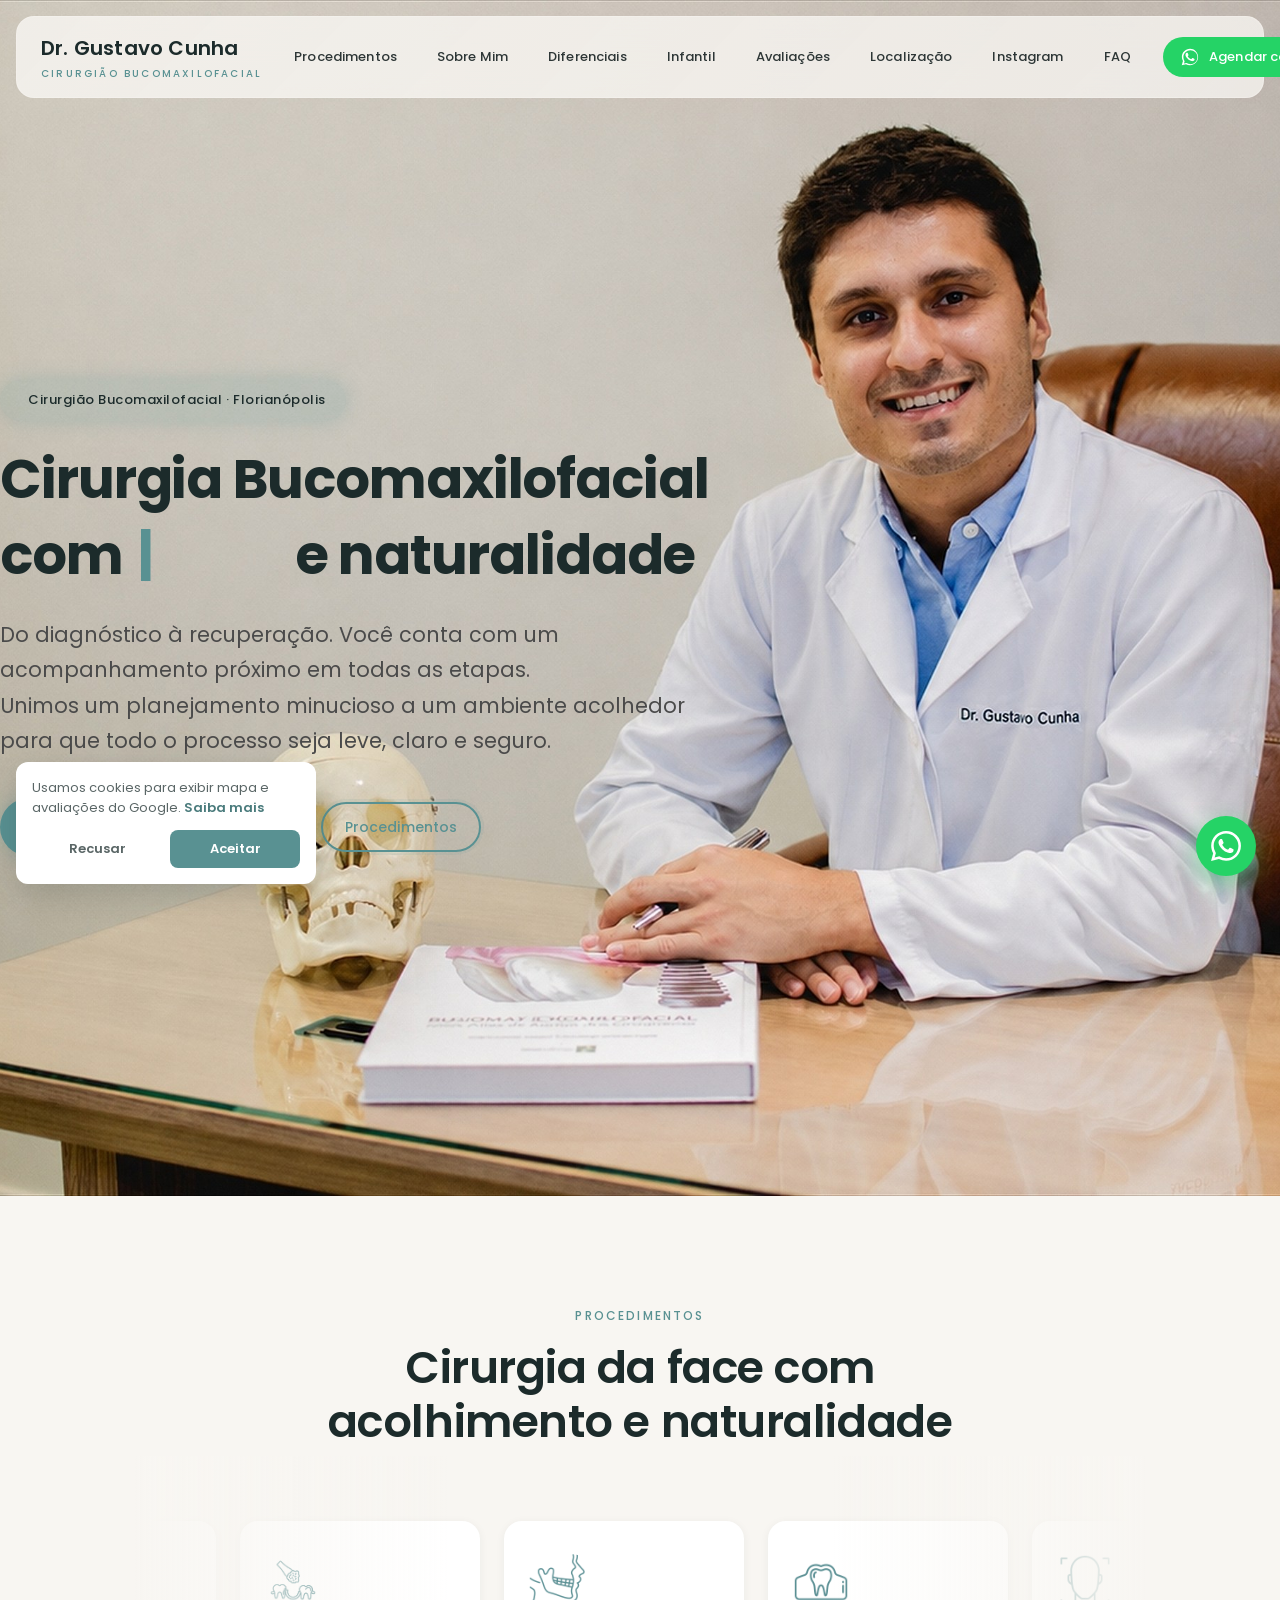
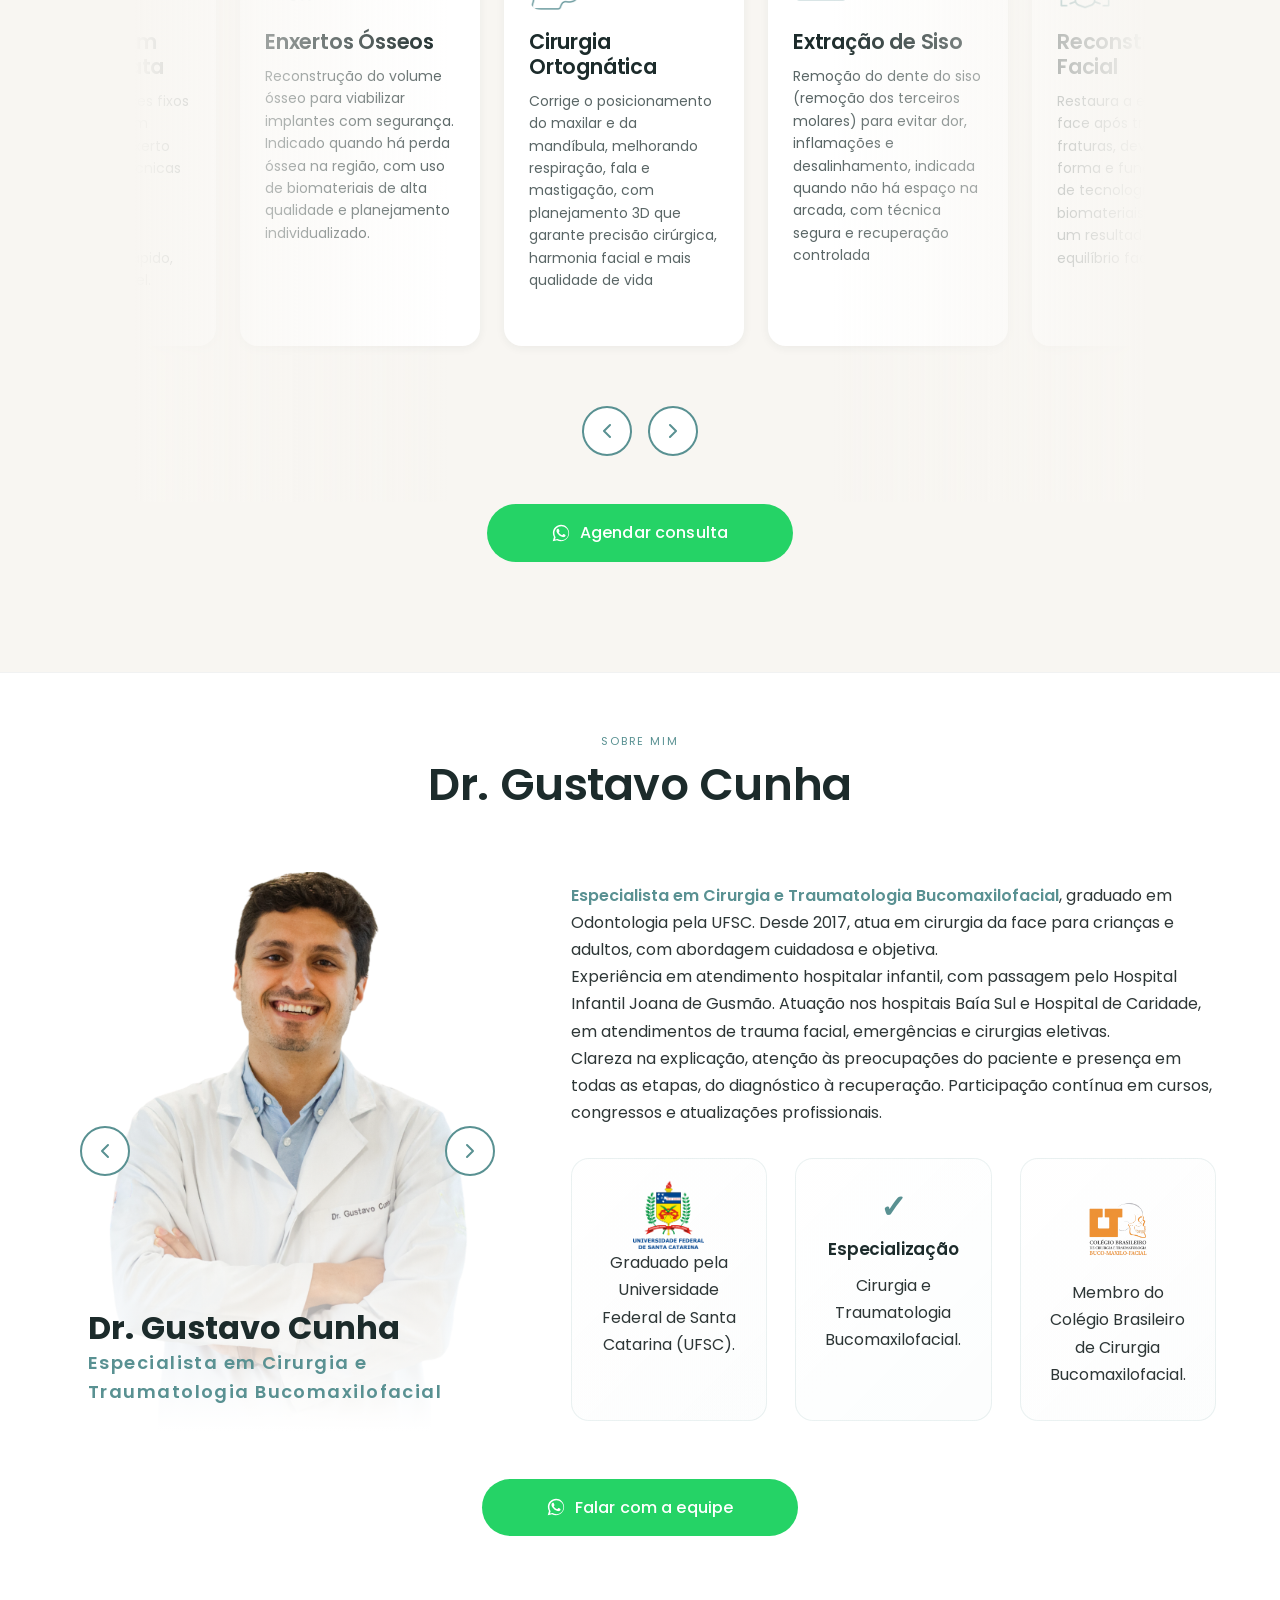
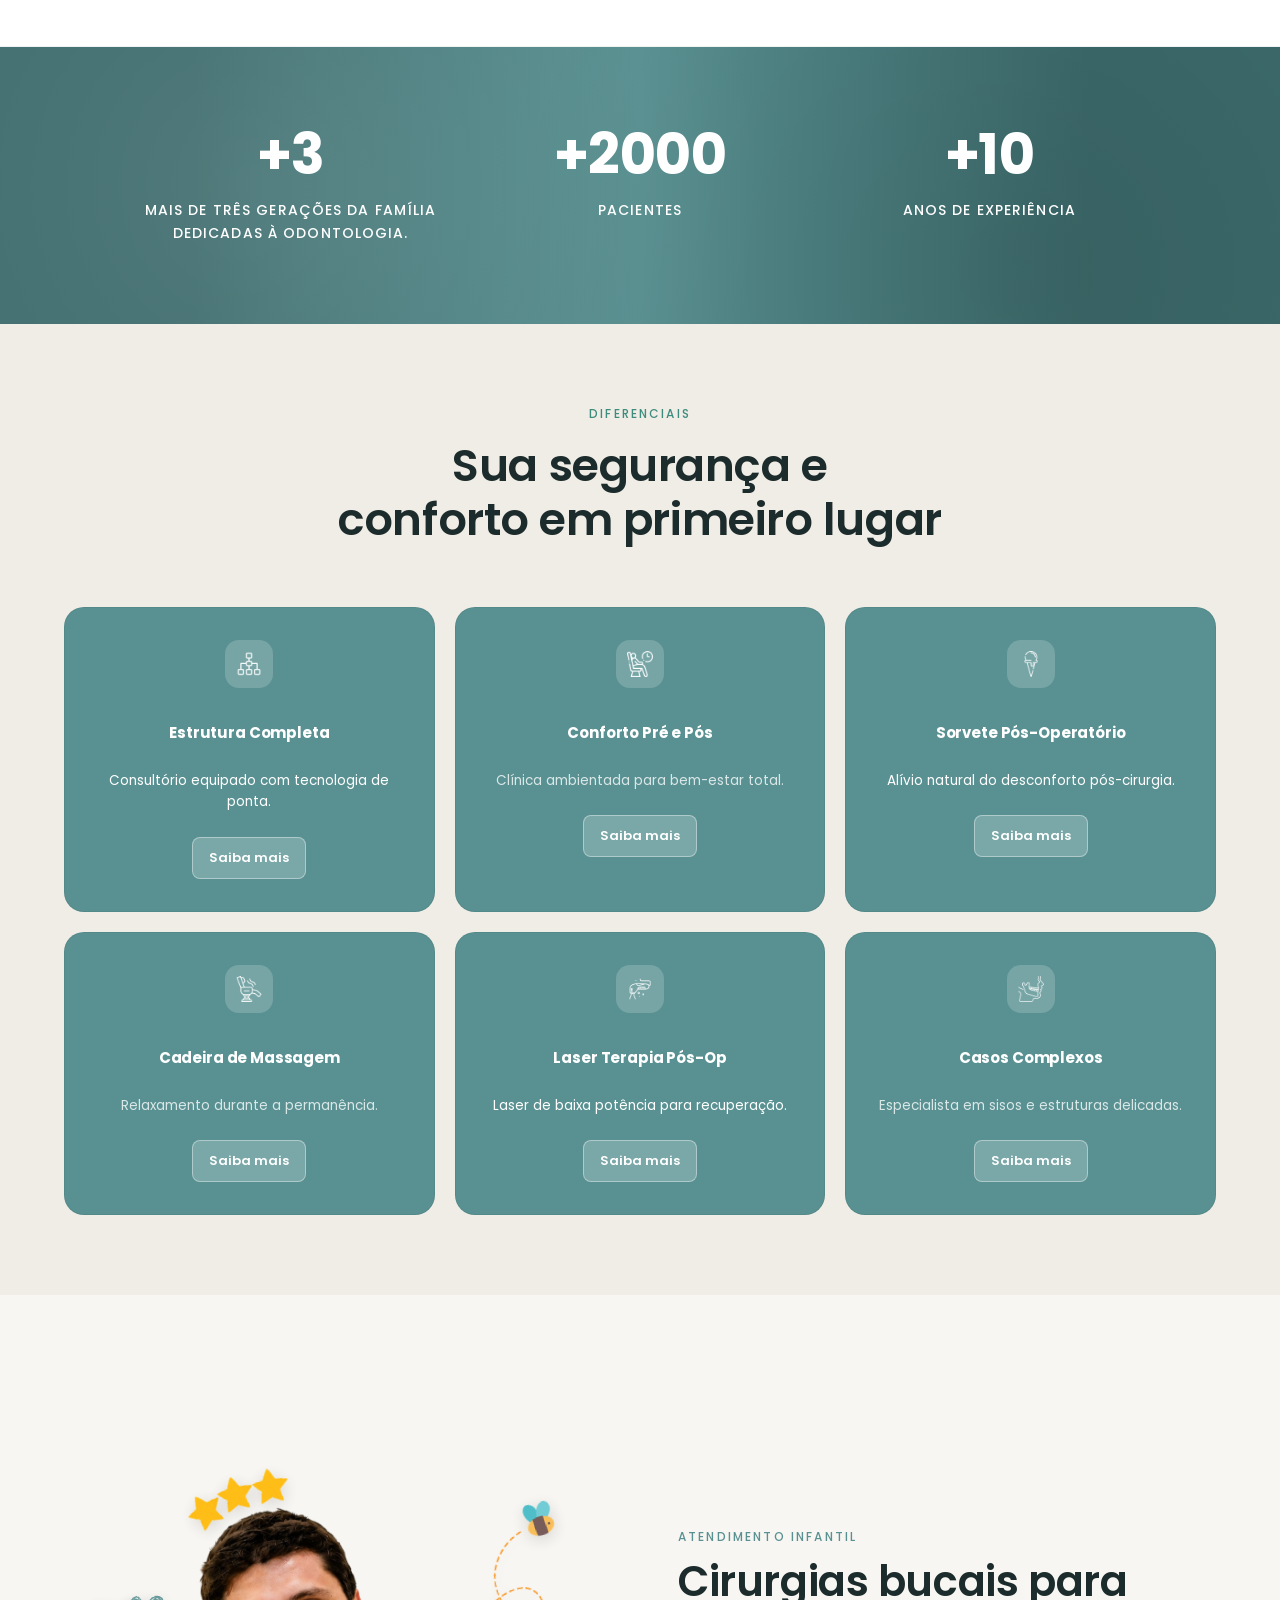
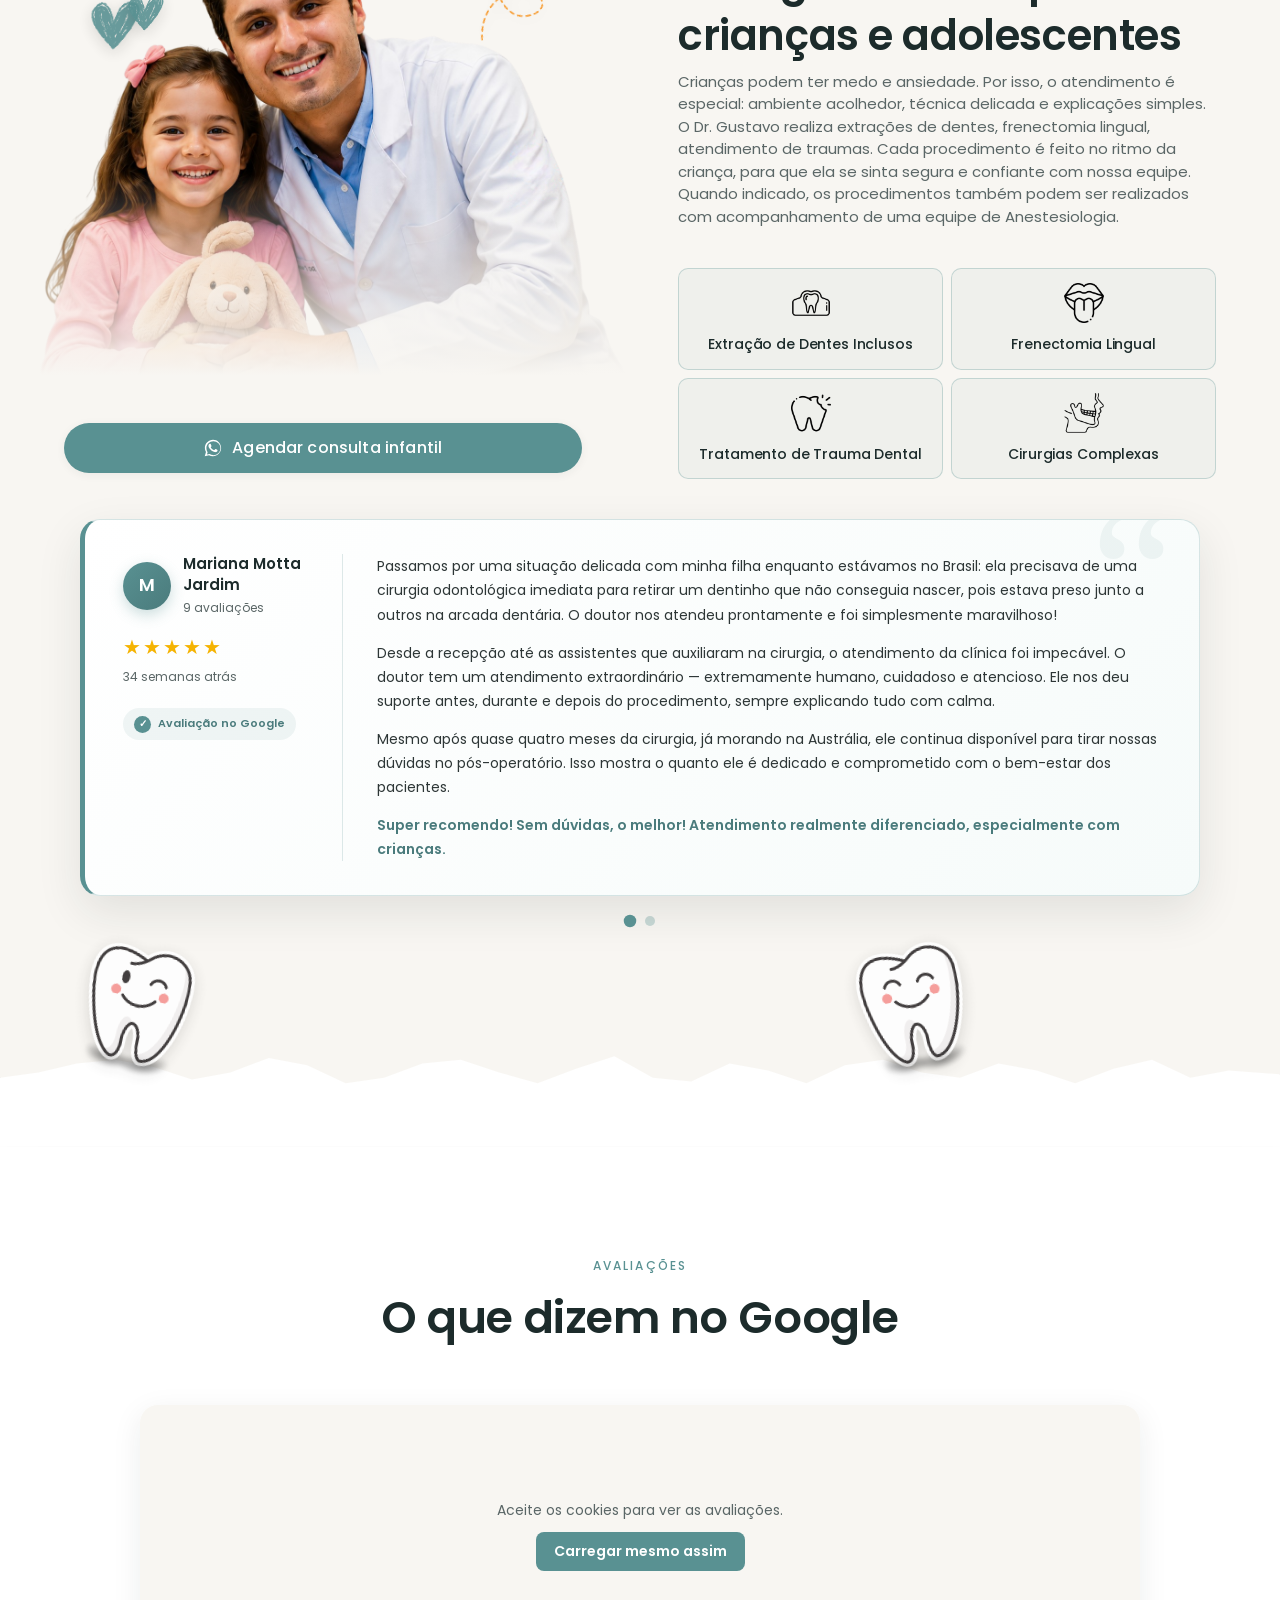
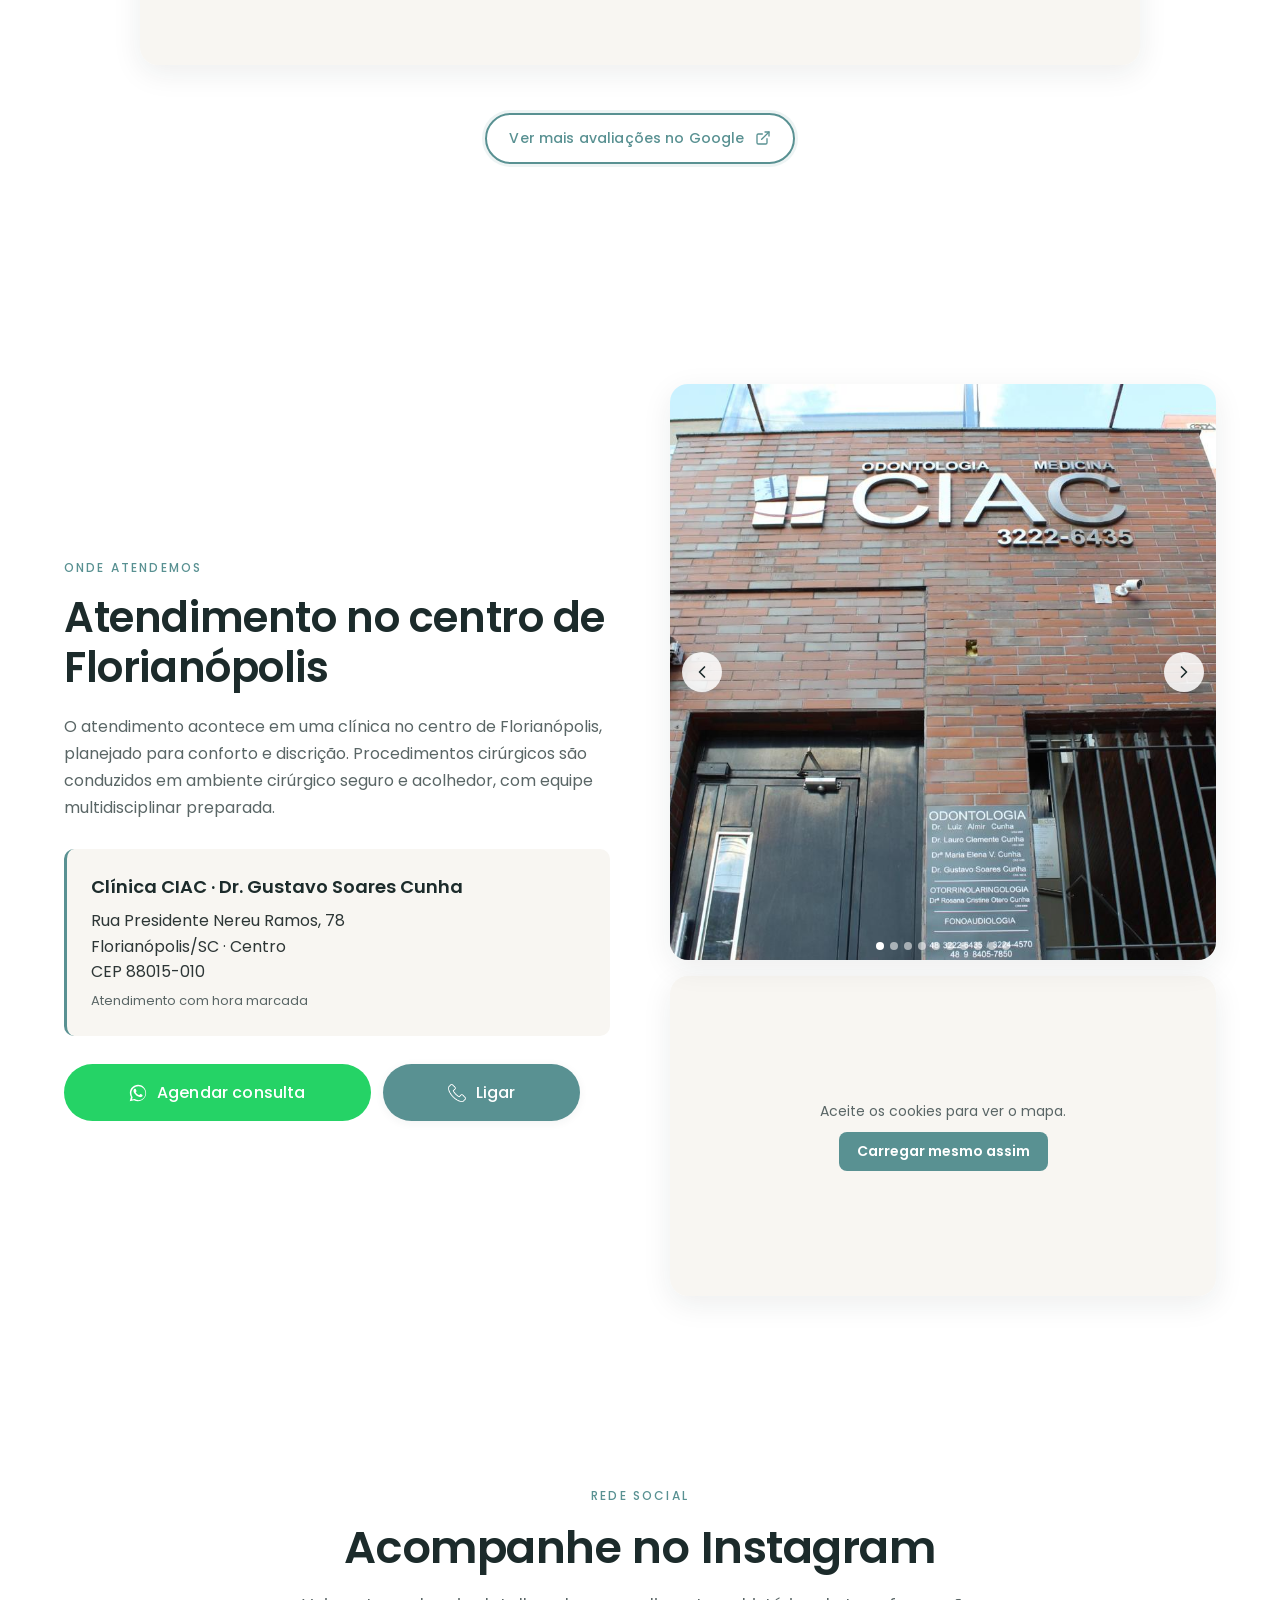
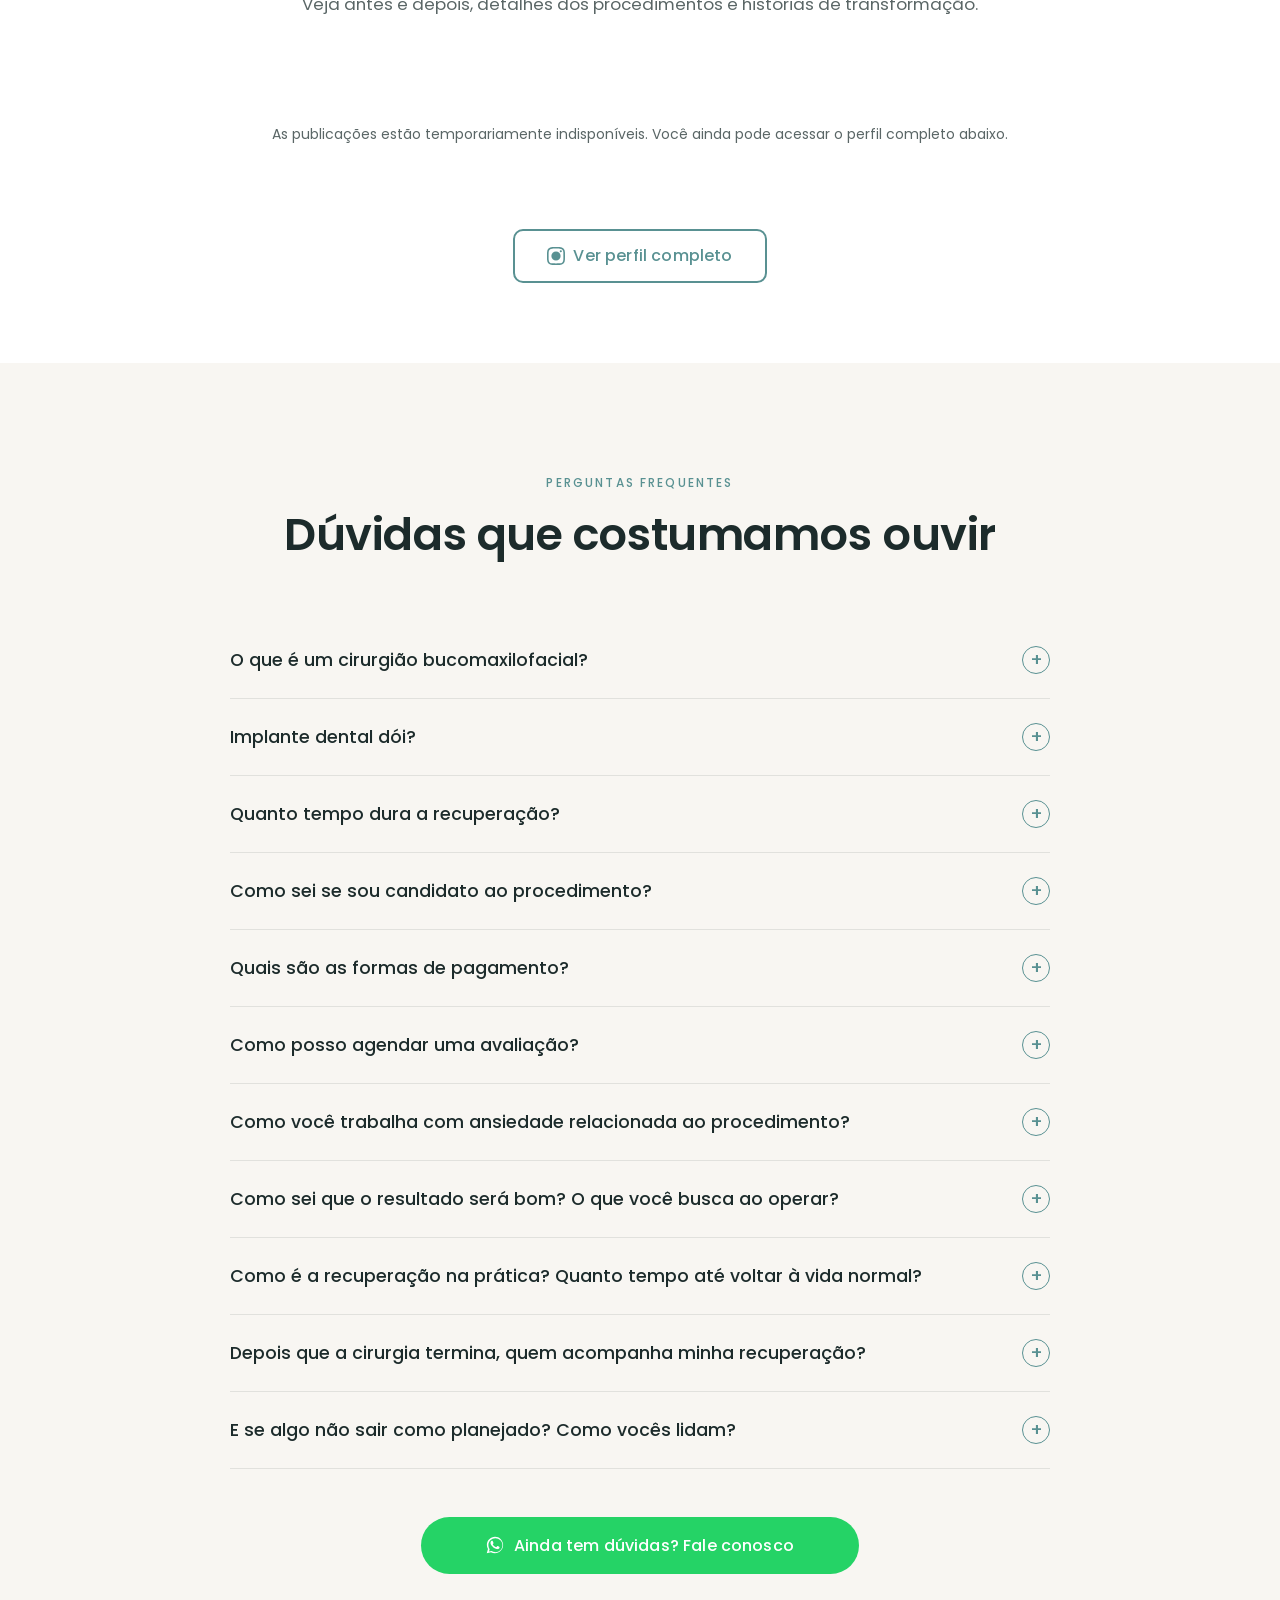
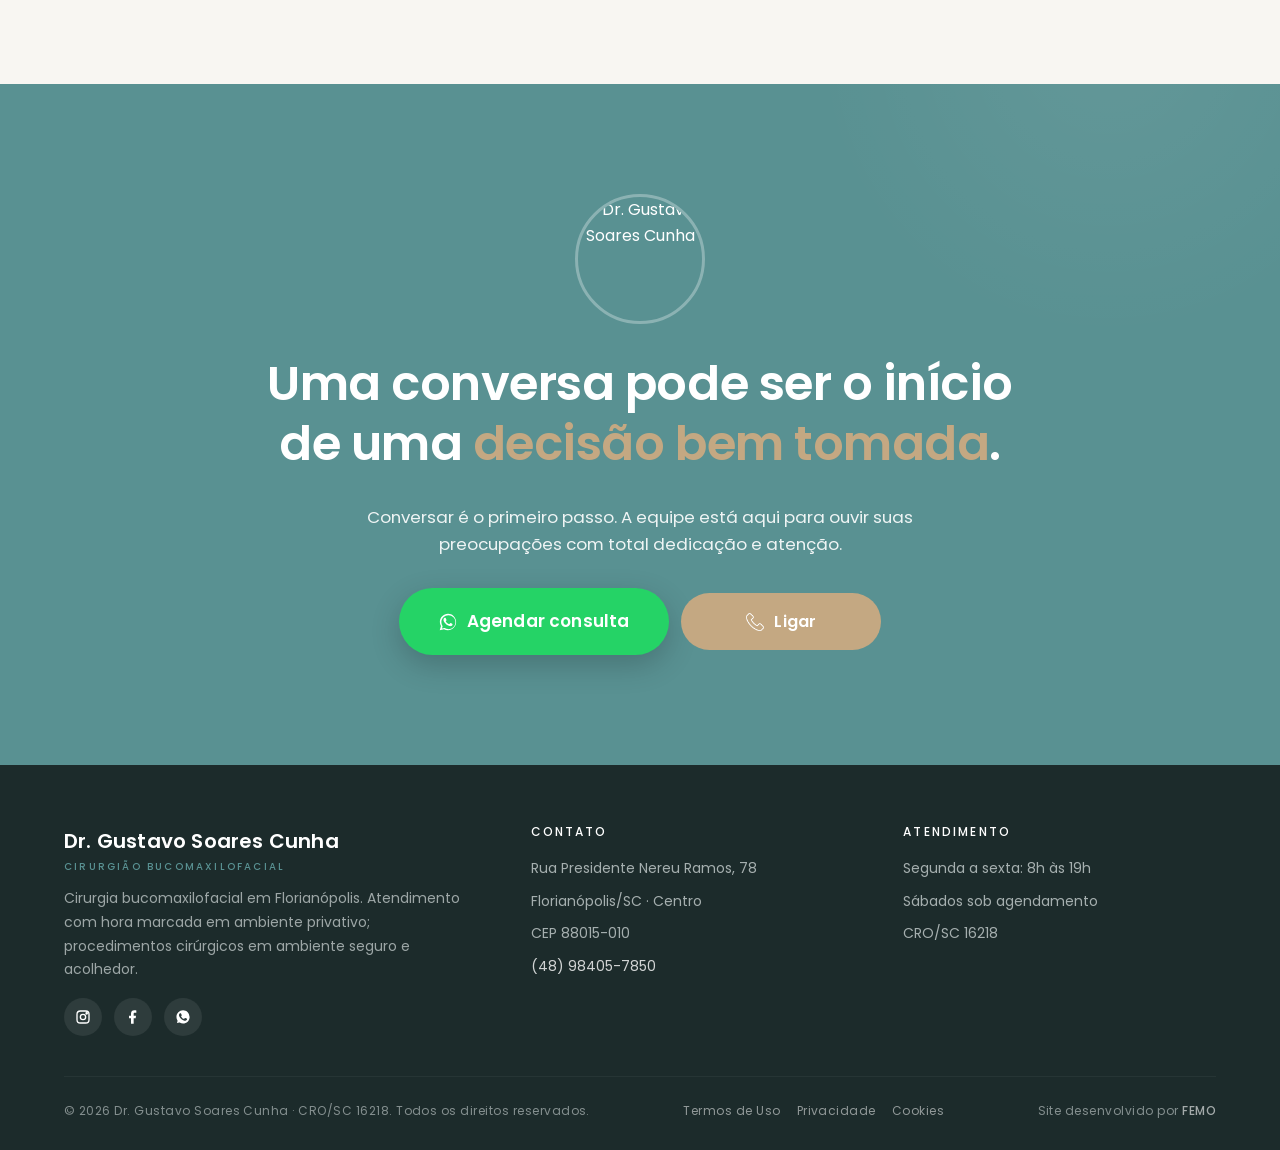
==== commit 932943b6: "feat: instala Google Analytics 4 (G-B969YSVCHT) Config explícito no mesmo gtag.js já usado pelo Goog" ====
--- a/index.html
+++ b/index.html
@@ -5061,6 +5061,7 @@
     (function () {
       var STORAGE_KEY = 'cookie-consent';
       var GOOGLE_ADS_ID = 'AW-18360936071';
+      var GA4_ID = 'G-B969YSVCHT';
       var GTM_ID = 'GTM-WSZRPRP4';
       var banner = document.getElementById('cookie-banner');
       var mapBox = document.getElementById('location-map');
@@ -5080,6 +5081,7 @@
         window.gtag = function () { dataLayer.push(arguments); };
         gtag('js', new Date());
         gtag('config', GOOGLE_ADS_ID);
+        gtag('config', GA4_ID);
       }
 
       function loadGTM() {
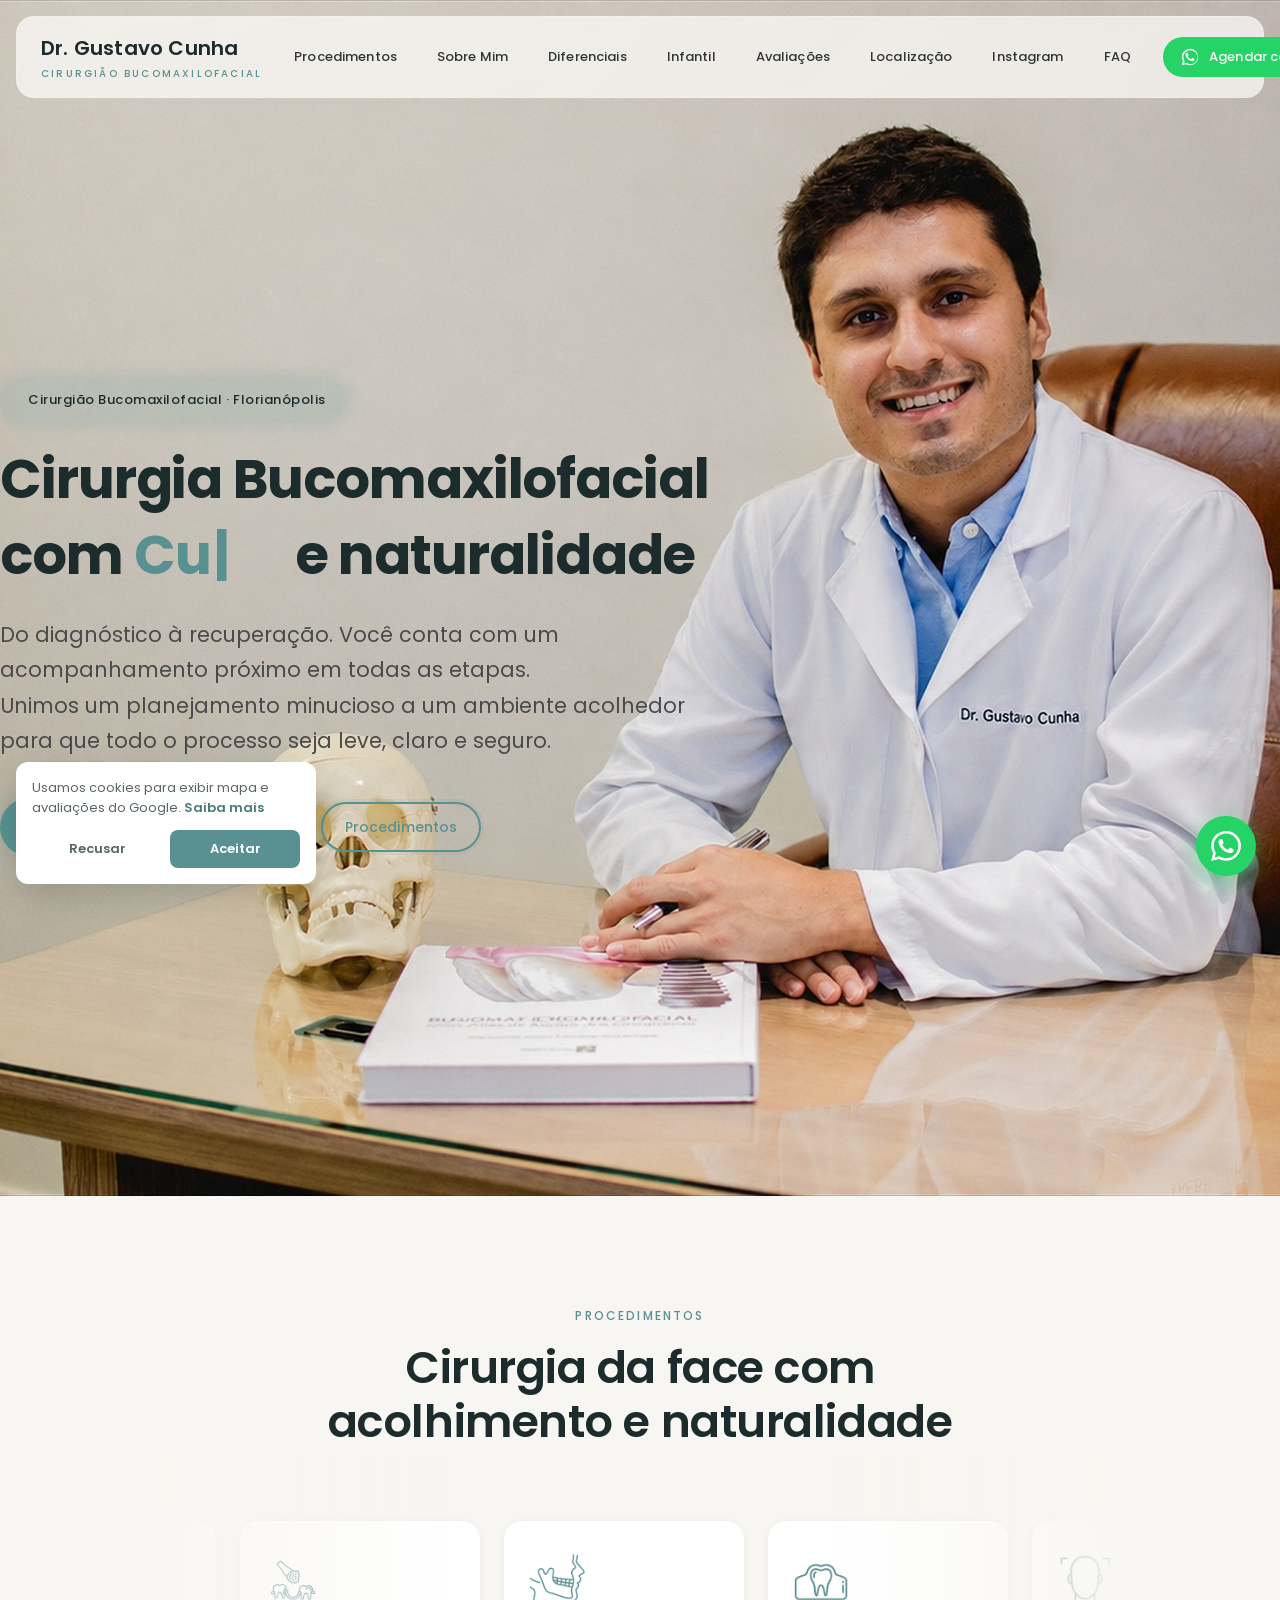
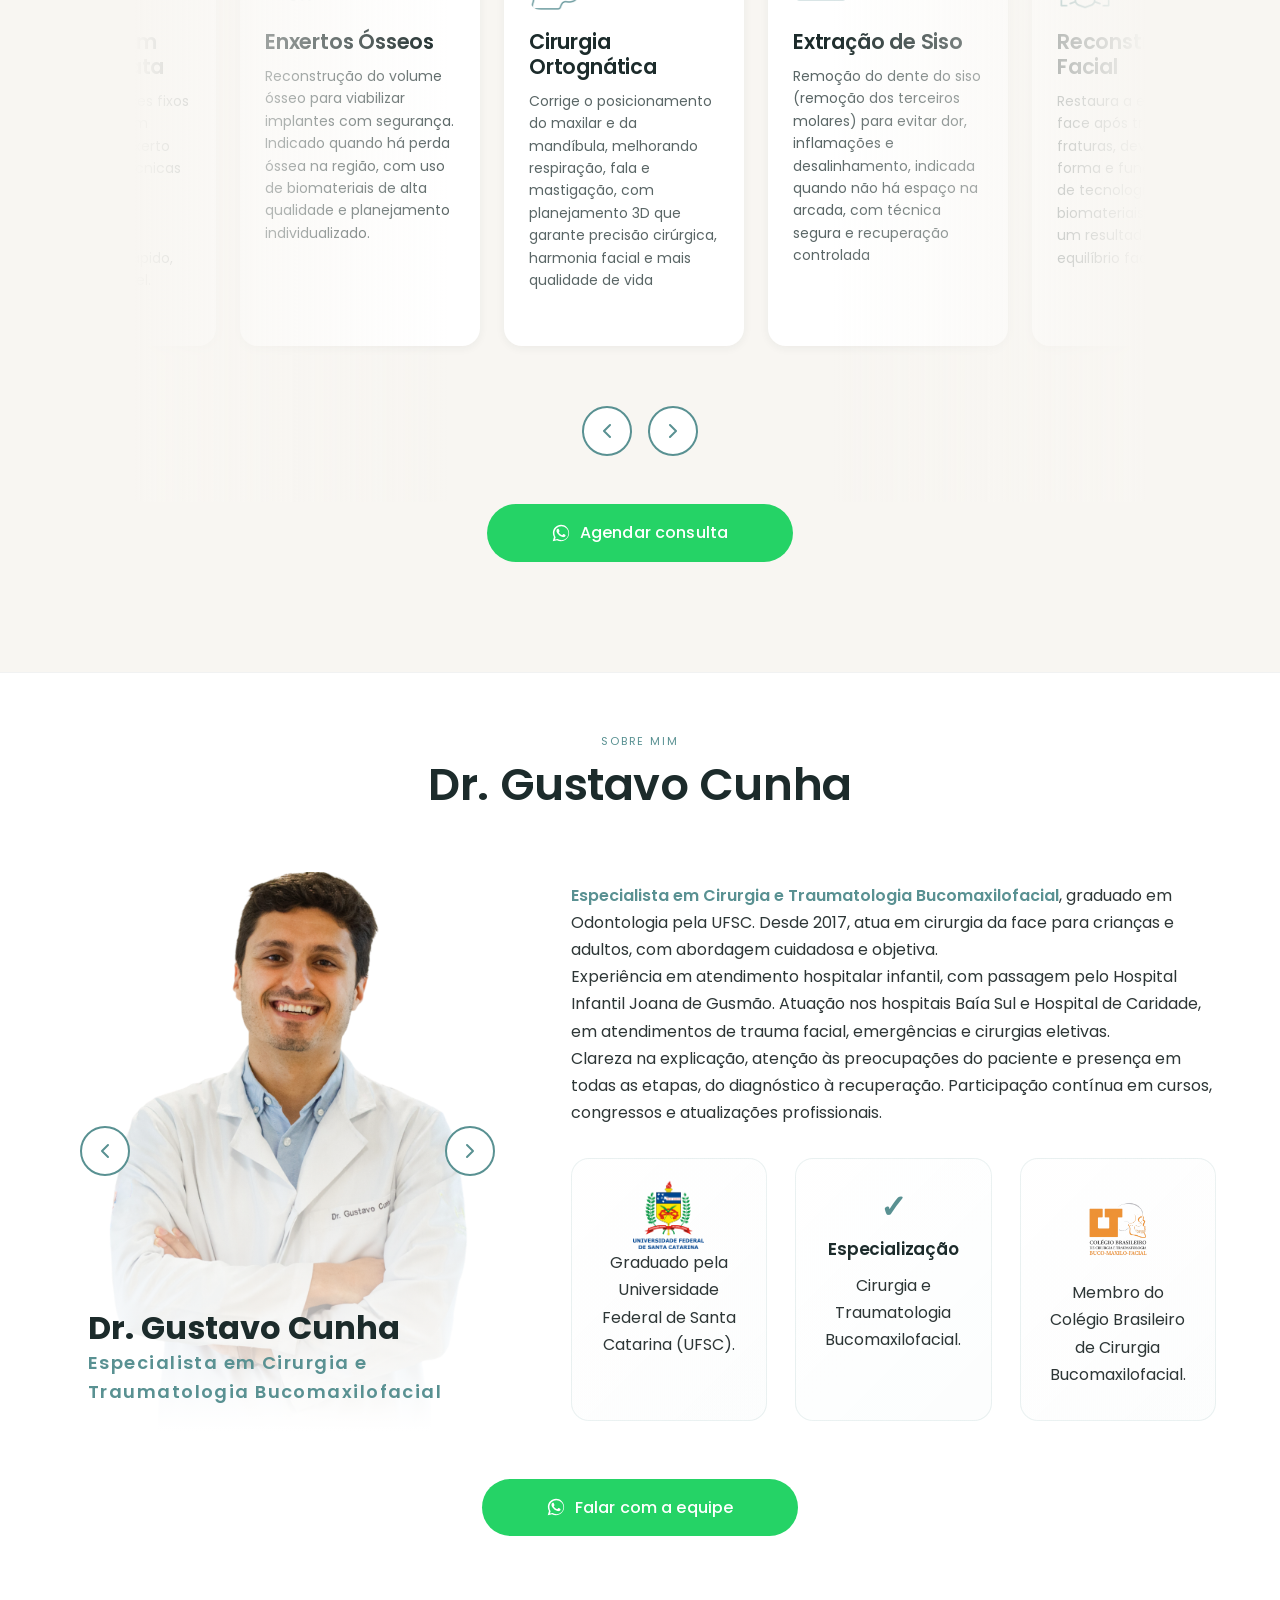
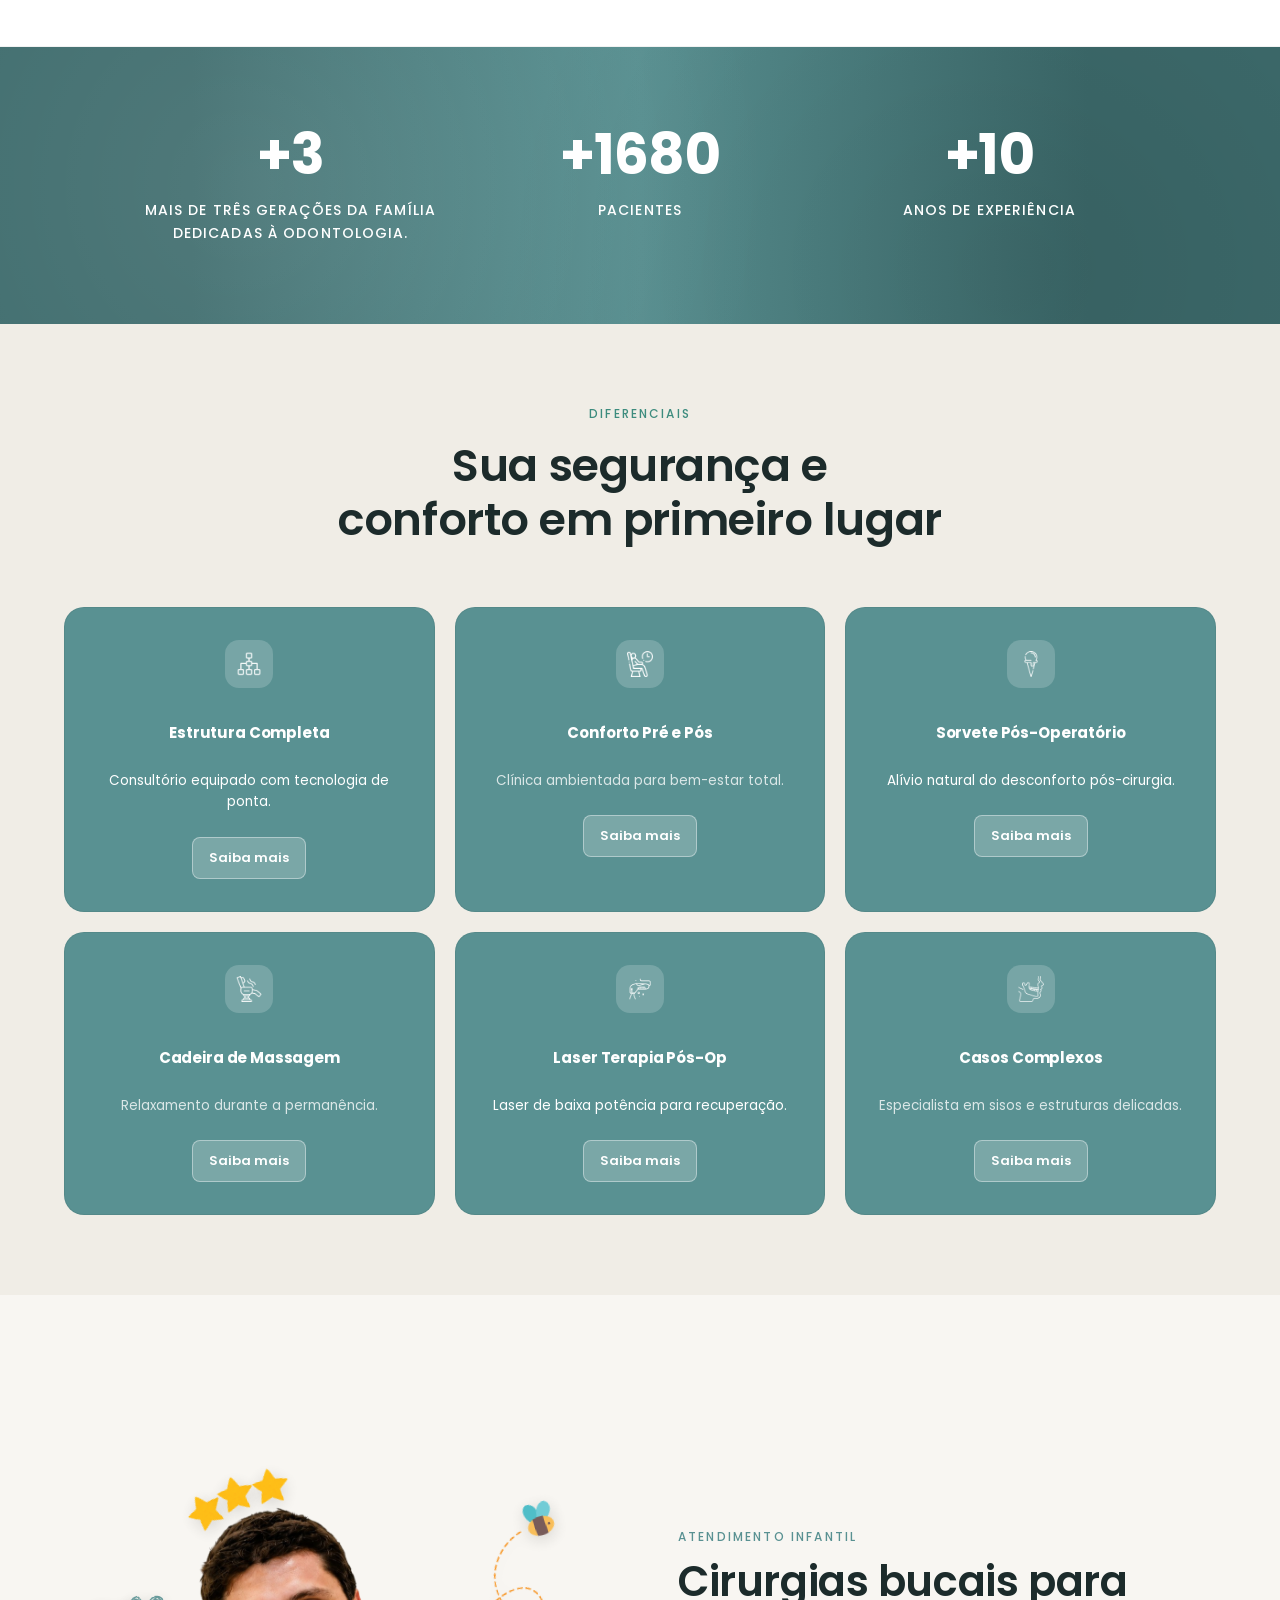
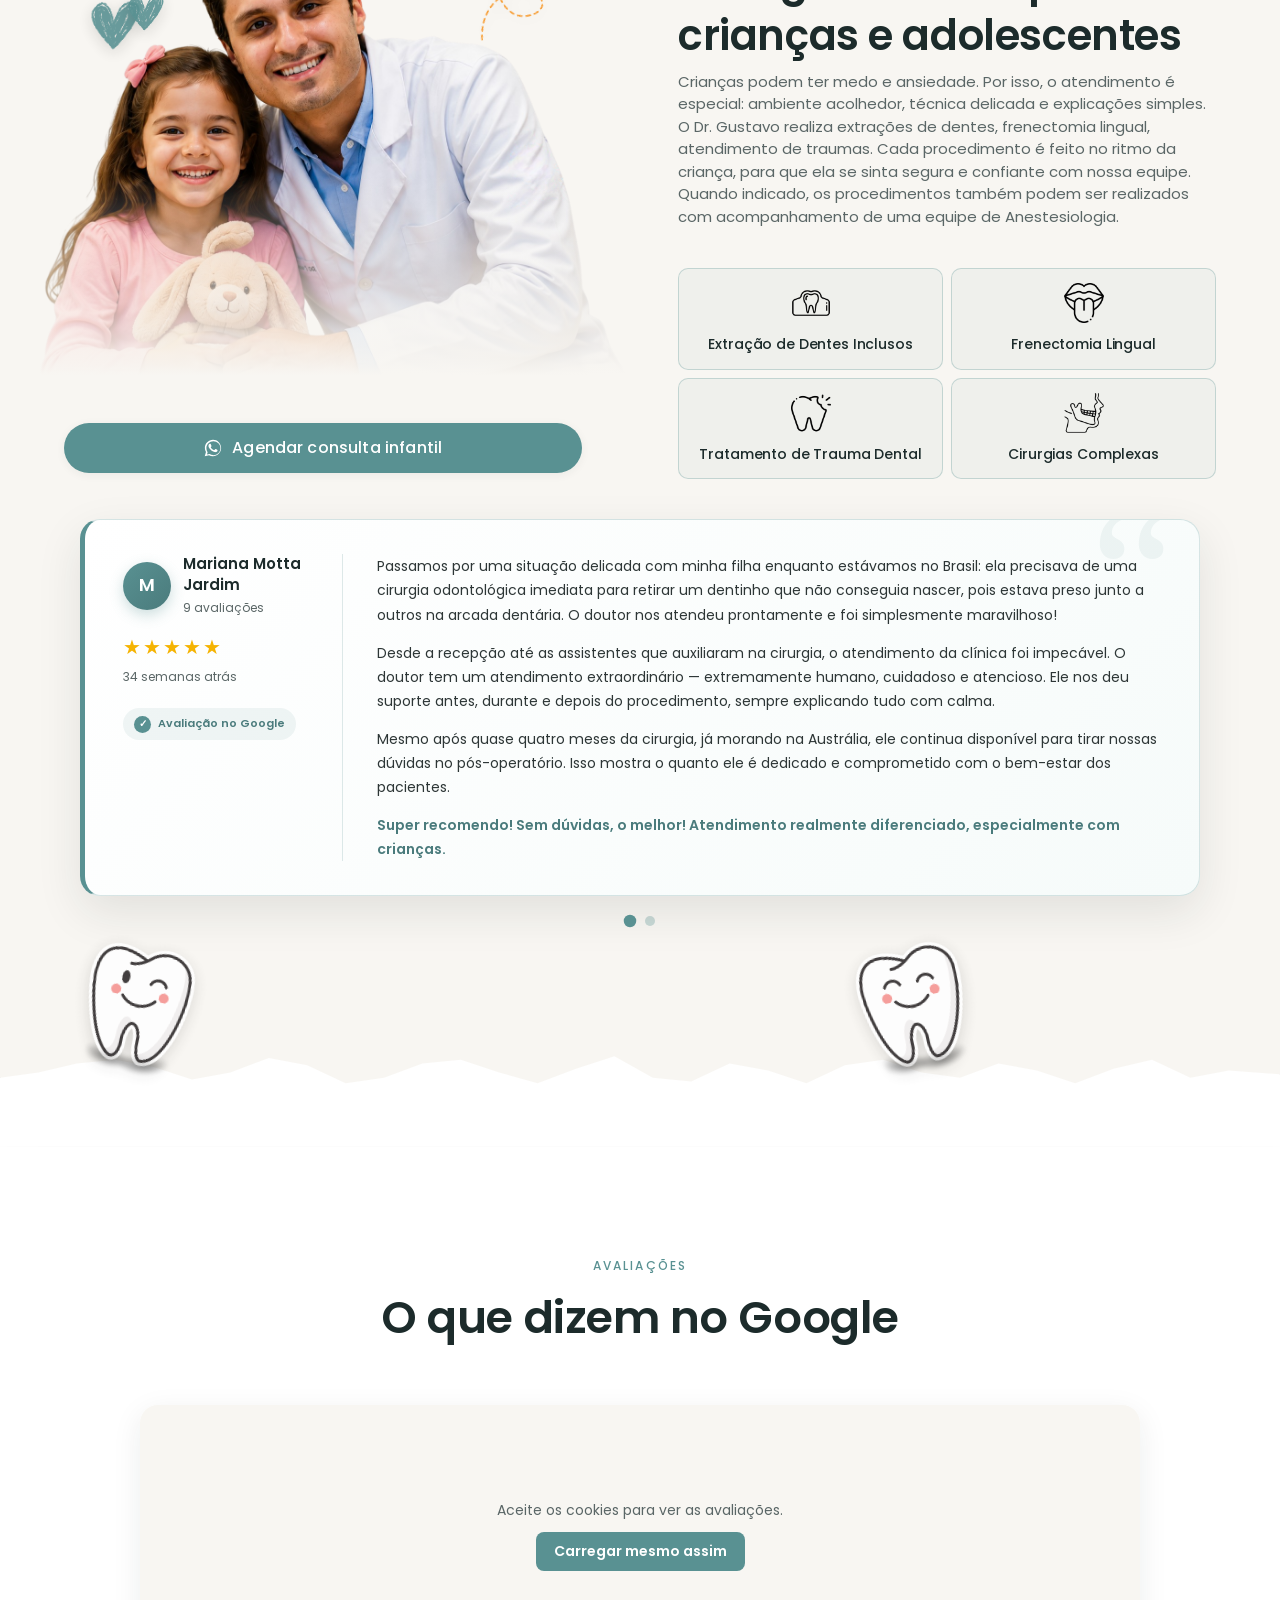
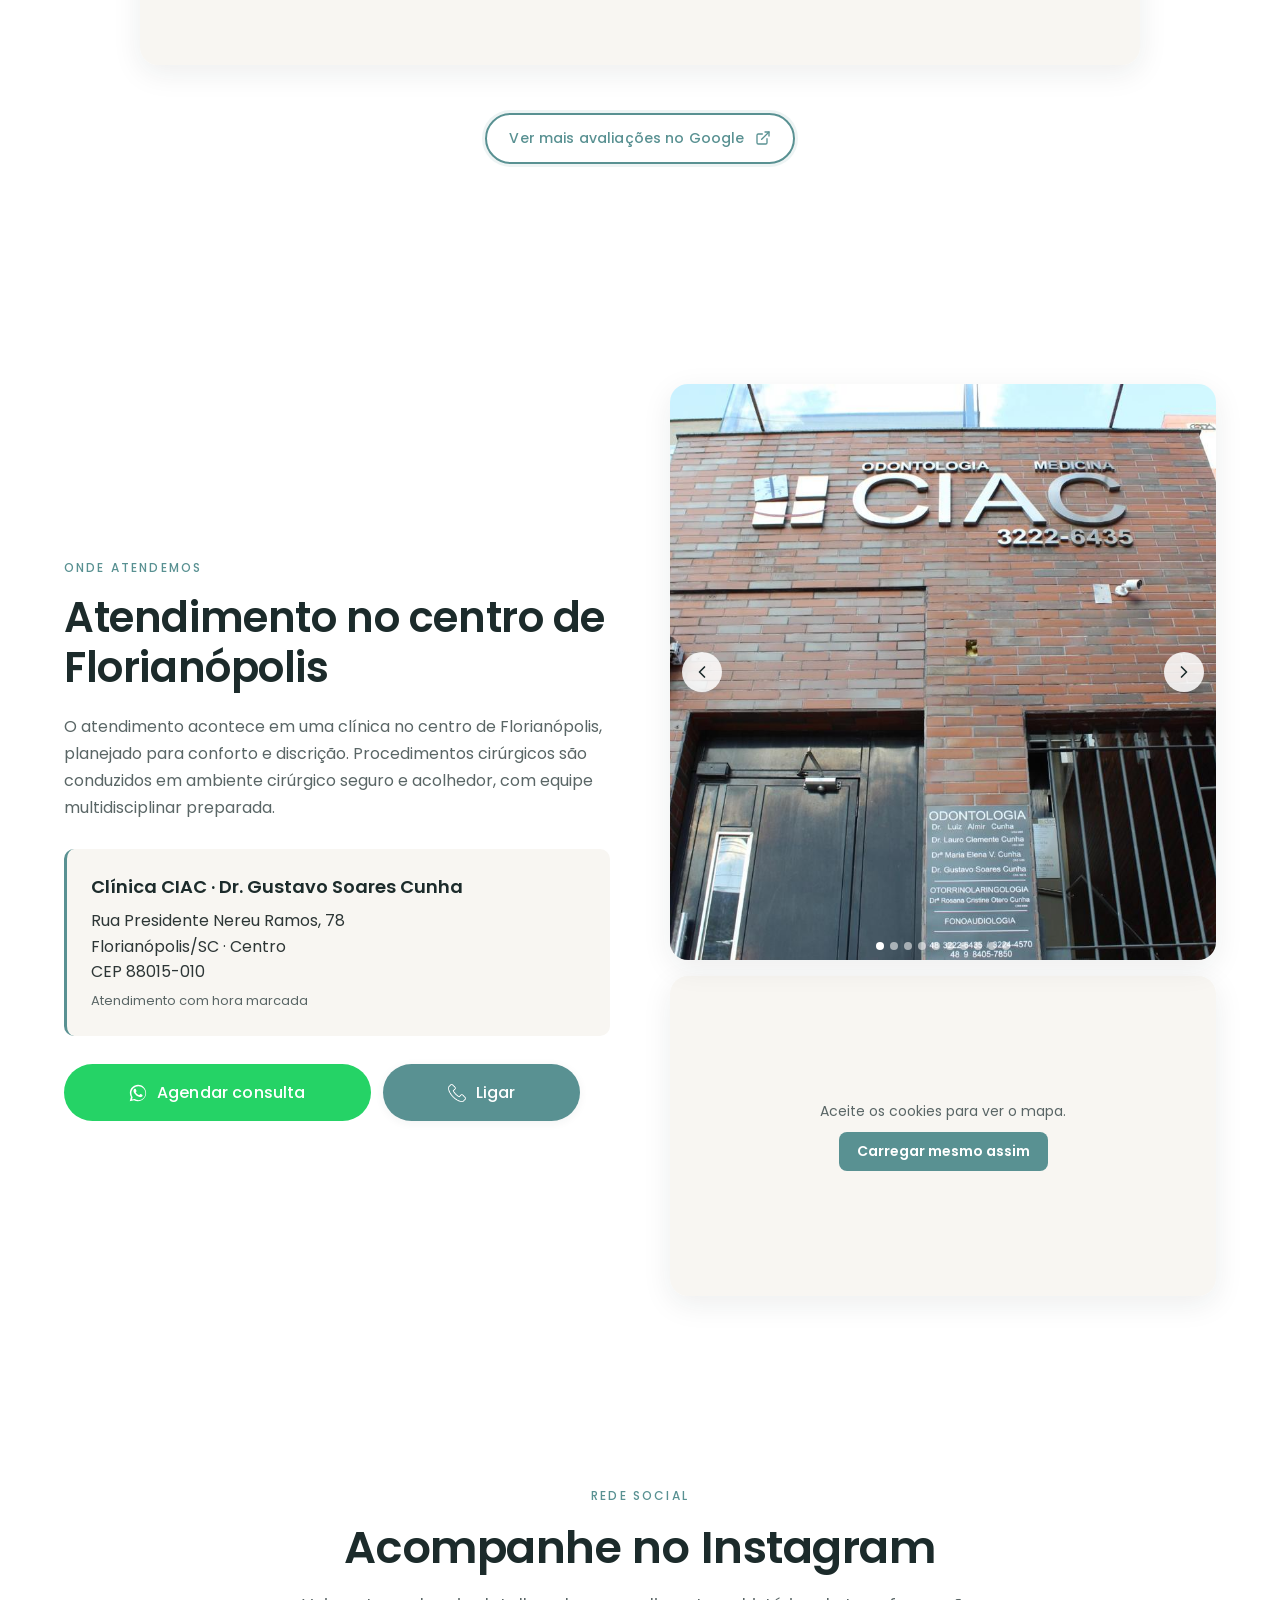
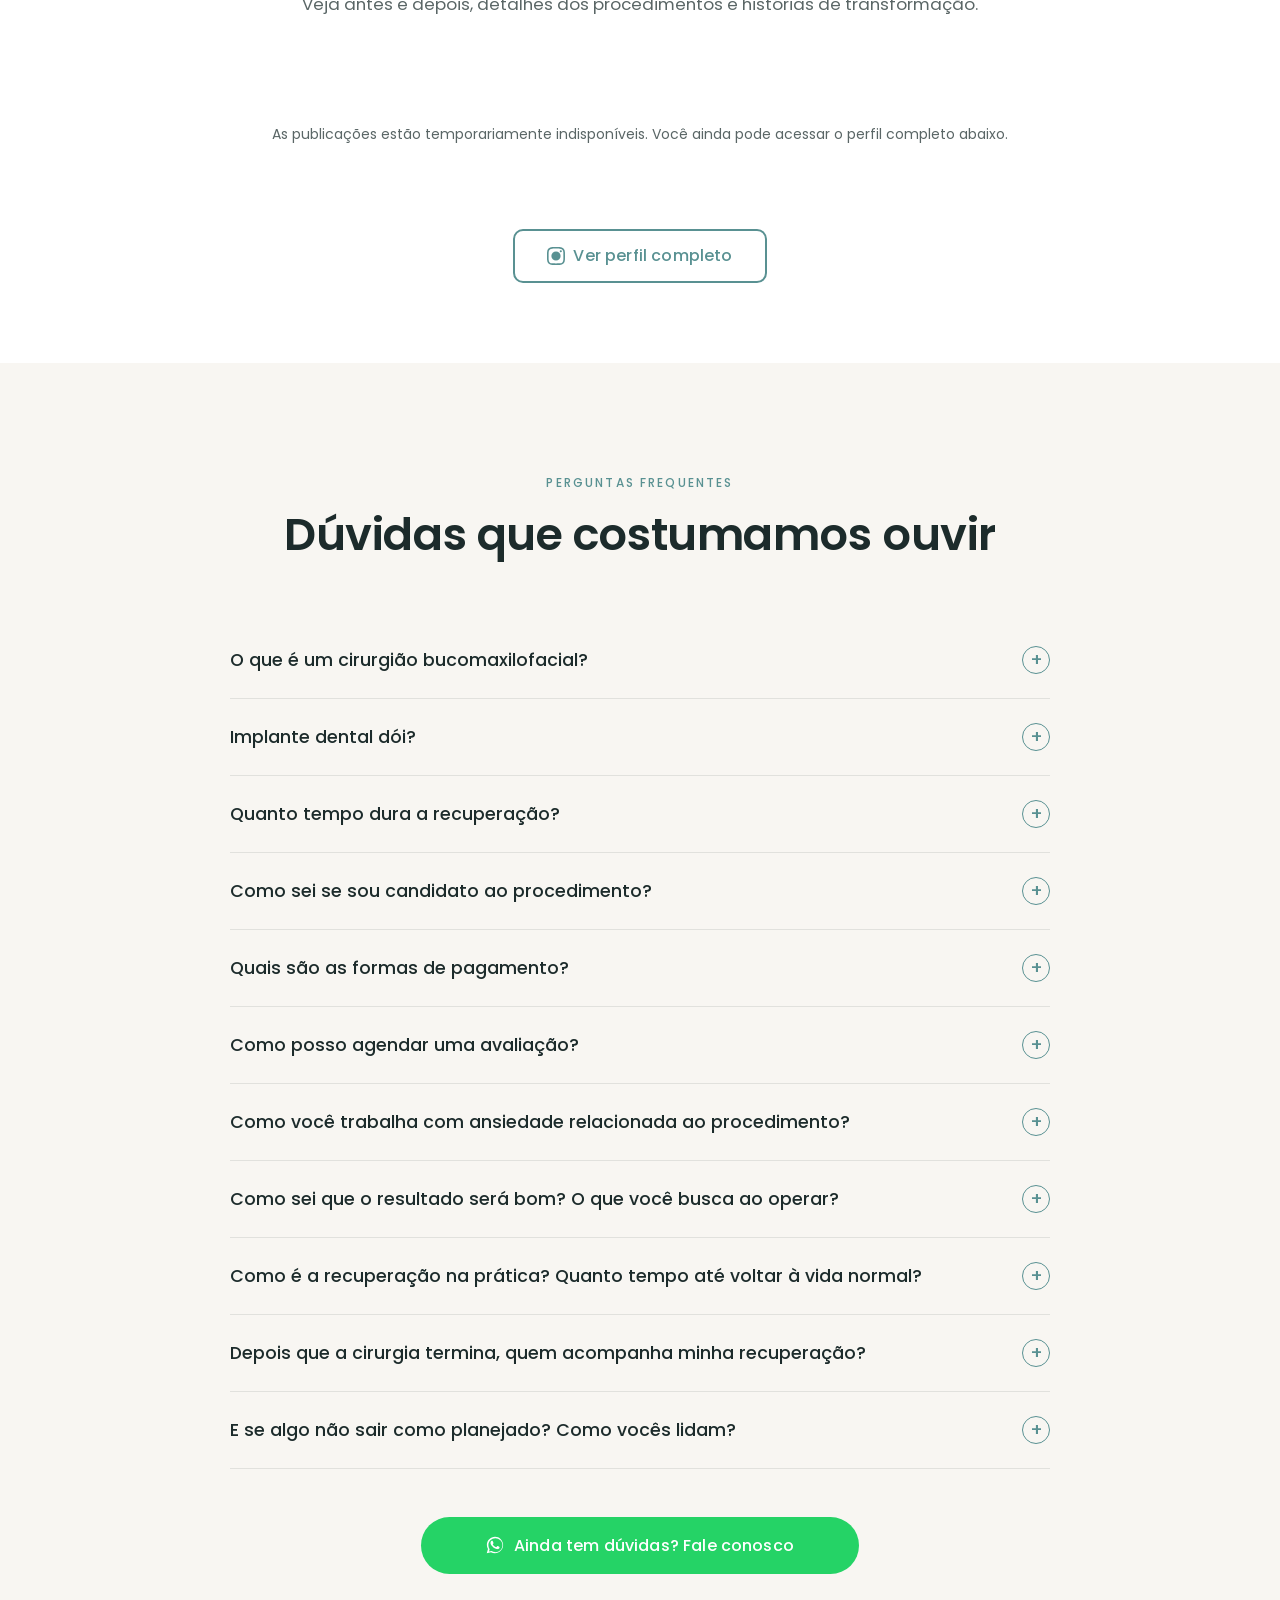
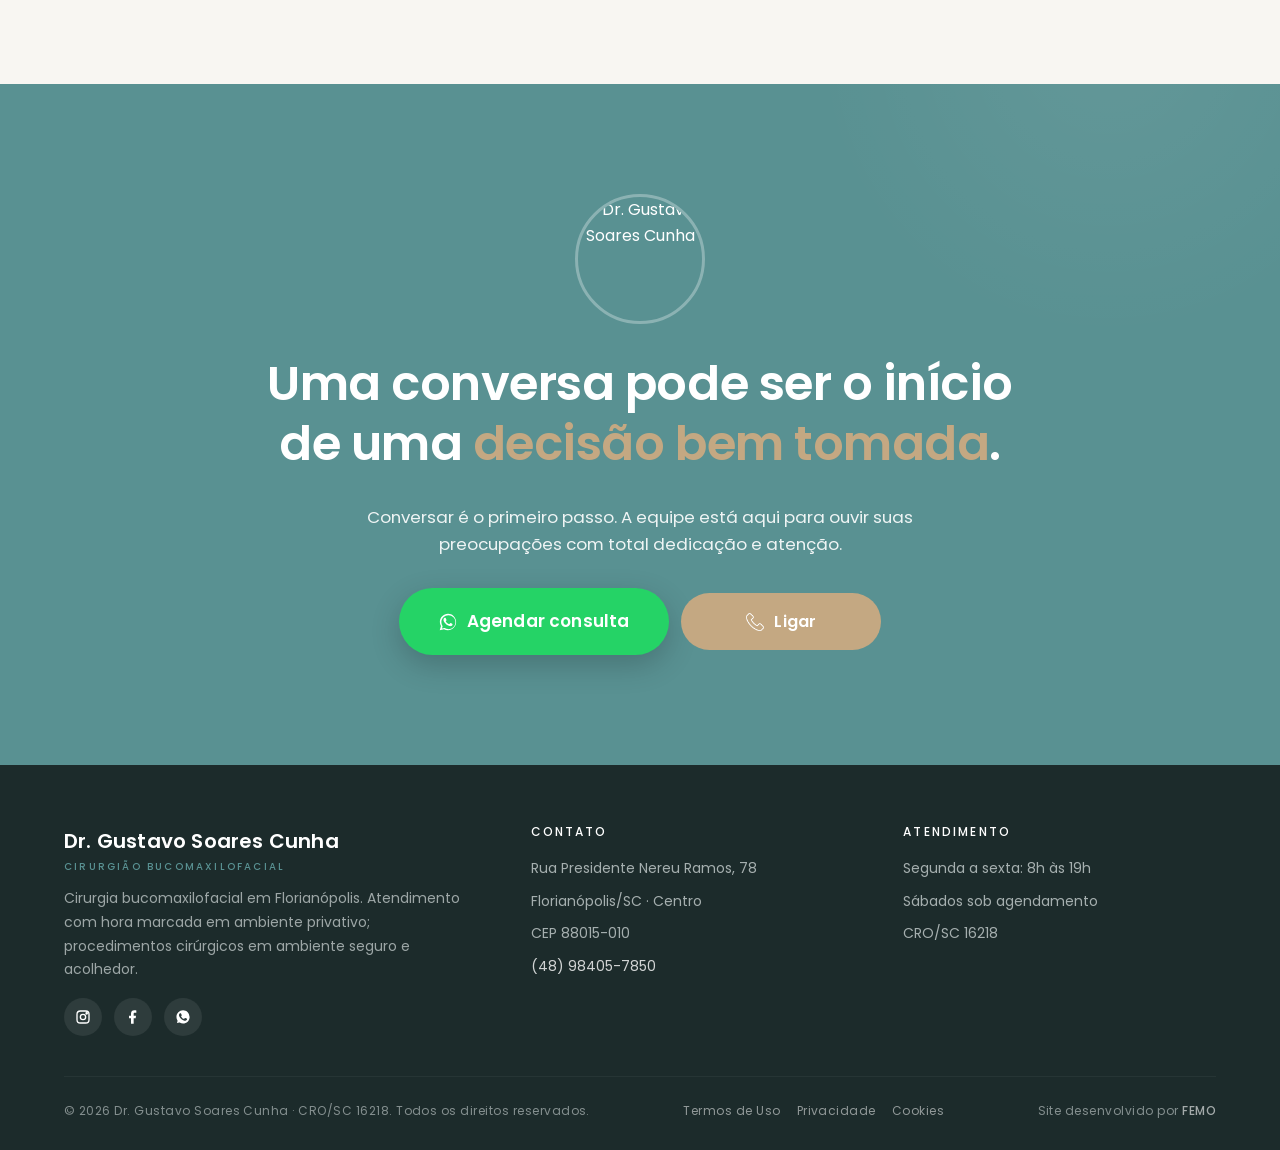
==== commit 96d1de65: "feat: padroniza mensagem automática de todos os botões de WhatsApp Todos os links de WhatsApp do sit" ====
--- a/index.html
+++ b/index.html
@@ -3712,7 +3712,7 @@
         <a href="#faq">FAQ</a>
       </nav>
 
-      <a href="https://api.whatsapp.com/send?phone=5548984057850&text=Ol%C3%A1%2C%20gostaria%20de%20agendar%20uma%20avalia%C3%A7%C3%A3o" target="_blank" rel="noopener" class="btn btn-whatsapp btn-sm" aria-label="Fale pelo WhatsApp">
+      <a href="https://api.whatsapp.com/send?phone=5548984057850&text=Ol%C3%A1%2C%20vim%20do%20site%20e%20gostaria%20de%20agendar%20uma%20consulta%20com%20Dr.%20Gustavo%20Cunha" target="_blank" rel="noopener" class="btn btn-whatsapp btn-sm" aria-label="Fale pelo WhatsApp">
         <svg width="18" height="18" viewBox="0 0 24 24" fill="currentColor" aria-hidden="true"><path d="M17.498 14.382c-.301-.15-1.767-.867-2.04-.966-.274-.101-.473-.15-.671.15-.197.295-.771.964-.944 1.162-.175.195-.349.21-.646.075-.3-.15-1.263-.465-2.403-1.485-.888-.795-1.484-1.77-1.655-2.07-.174-.3-.019-.465.13-.615.136-.135.301-.345.451-.525.146-.18.196-.3.296-.495.1-.21.049-.375-.025-.525-.075-.15-.671-1.62-.922-2.206-.24-.584-.487-.51-.672-.51-.172-.015-.371-.015-.571-.015-.2 0-.523.074-.797.359-.273.3-1.045 1.02-1.045 2.475s1.07 2.865 1.219 3.075c.149.21 2.095 3.18 5.077 4.47.709.301 1.265.48 1.694.615.714.225 1.365.195 1.874.12.574-.09 1.765-.72 2.016-1.425.251-.69.251-1.29.176-1.41-.075-.135-.274-.21-.571-.36zM12.06 21.328h-.006c-1.572 0-3.111-.42-4.458-1.215l-.318-.195-3.327.873.888-3.243-.21-.33a9.297 9.297 0 01-1.425-4.905c0-5.145 4.194-9.33 9.345-9.33 2.49 0 4.83.975 6.591 2.73 1.758 1.77 2.73 4.11 2.73 6.615 0 5.145-4.185 9.33-9.33 9.33zM12.06 1.121C6.046 1.121 1.155 6.012 1.155 12.026c0 1.92.502 3.795 1.455 5.445L1 23l5.655-1.485c1.59.87 3.39 1.32 5.25 1.32h.006c6.012 0 10.905-4.89 10.905-10.905 0-2.91-1.134-5.655-3.192-7.71C17.568 2.253 14.823 1.121 12.06 1.121z"/></svg>
         <span class="header-cta-text">Agendar consulta</span>
       </a>
@@ -3734,7 +3734,7 @@
             <h1 id="hero-title">Cirurgia Bucomaxilofacial<br>com <span class="rotating-word"></span> e naturalidade</h1>
             <p class="lead">Do diagnóstico à recuperação. Você conta com um <br>acompanhamento próximo em todas as etapas. <br>Unimos um planejamento minucioso a um ambiente acolhedor <br>para que todo o processo seja leve, claro e seguro.</p>
             <div class="hero-actions">
-              <a href="https://api.whatsapp.com/send?phone=5548984057850&text=Ol%C3%A1%2C%20gostaria%20de%20agendar%20uma%20avalia%C3%A7%C3%A3o" target="_blank" rel="noopener" class="btn btn-primary" aria-label="Agendar consulta com o Dr. Gustavo pelo WhatsApp">
+              <a href="https://api.whatsapp.com/send?phone=5548984057850&text=Ol%C3%A1%2C%20vim%20do%20site%20e%20gostaria%20de%20agendar%20uma%20consulta%20com%20Dr.%20Gustavo%20Cunha" target="_blank" rel="noopener" class="btn btn-primary" aria-label="Agendar consulta com o Dr. Gustavo pelo WhatsApp">
                 <svg width="20" height="20" viewBox="0 0 24 24" fill="currentColor" aria-hidden="true"><path d="M17.498 14.382c-.301-.15-1.767-.867-2.04-.966-.274-.101-.473-.15-.671.15-.197.295-.771.964-.944 1.162-.175.195-.349.21-.646.075-.3-.15-1.263-.465-2.403-1.485-.888-.795-1.484-1.77-1.655-2.07-.174-.3-.019-.465.13-.615.136-.135.301-.345.451-.525.146-.18.196-.3.296-.495.1-.21.049-.375-.025-.525-.075-.15-.671-1.62-.922-2.206-.24-.584-.487-.51-.672-.51-.172-.015-.371-.015-.571-.015-.2 0-.523.074-.797.359-.273.3-1.045 1.02-1.045 2.475s1.07 2.865 1.219 3.075c.149.21 2.095 3.18 5.077 4.47.709.301 1.265.48 1.694.615.714.225 1.365.195 1.874.12.574-.09 1.765-.72 2.016-1.425.251-.69.251-1.29.176-1.41-.075-.135-.274-.21-.571-.36zM12.06 21.328h-.006c-1.572 0-3.111-.42-4.458-1.215l-.318-.195-3.327.873.888-3.243-.21-.33a9.297 9.297 0 01-1.425-4.905c0-5.145 4.194-9.33 9.345-9.33 2.49 0 4.83.975 6.591 2.73 1.758 1.77 2.73 4.11 2.73 6.615 0 5.145-4.185 9.33-9.33 9.33zM12.06 1.121C6.046 1.121 1.155 6.012 1.155 12.026c0 1.92.502 3.795 1.455 5.445L1 23l5.655-1.485c1.59.87 3.39 1.32 5.25 1.32h.006c6.012 0 10.905-4.89 10.905-10.905 0-2.91-1.134-5.655-3.192-7.71C17.568 2.253 14.823 1.121 12.06 1.121z"/></svg>
                 Agendar consulta
               </a>
@@ -3878,7 +3878,7 @@
         </div>
 
         <div class="section-cta">
-          <a href="https://api.whatsapp.com/send?phone=5548984057850&text=Ol%C3%A1%2C%20gostaria%20de%20saber%20mais%20sobre%20os%20procedimentos" target="_blank" rel="noopener" class="btn btn-whatsapp">
+          <a href="https://api.whatsapp.com/send?phone=5548984057850&text=Ol%C3%A1%2C%20vim%20do%20site%20e%20gostaria%20de%20agendar%20uma%20consulta%20com%20Dr.%20Gustavo%20Cunha" target="_blank" rel="noopener" class="btn btn-whatsapp">
             <svg width="18" height="18" viewBox="0 0 24 24" fill="currentColor" aria-hidden="true"><path d="M17.498 14.382c-.301-.15-1.767-.867-2.04-.966-.274-.101-.473-.15-.671.15-.197.295-.771.964-.944 1.162-.175.195-.349.21-.646.075-.3-.15-1.263-.465-2.403-1.485-.888-.795-1.484-1.77-1.655-2.07-.174-.3-.019-.465.13-.615.136-.135.301-.345.451-.525.146-.18.196-.3.296-.495.1-.21.049-.375-.025-.525-.075-.15-.671-1.62-.922-2.206-.24-.584-.487-.51-.672-.51-.172-.015-.371-.015-.571-.015-.2 0-.523.074-.797.359-.273.3-1.045 1.02-1.045 2.475s1.07 2.865 1.219 3.075c.149.21 2.095 3.18 5.077 4.47.709.301 1.265.48 1.694.615.714.225 1.365.195 1.874.12.574-.09 1.765-.72 2.016-1.425.251-.69.251-1.29.176-1.41-.075-.135-.274-.21-.571-.36zM12.06 21.328h-.006c-1.572 0-3.111-.42-4.458-1.215l-.318-.195-3.327.873.888-3.243-.21-.33a9.297 9.297 0 01-1.425-4.905c0-5.145 4.194-9.33 9.345-9.33 2.49 0 4.83.975 6.591 2.73 1.758 1.77 2.73 4.11 2.73 6.615 0 5.145-4.185 9.33-9.33 9.33zM12.06 1.121C6.046 1.121 1.155 6.012 1.155 12.026c0 1.92.502 3.795 1.455 5.445L1 23l5.655-1.485c1.59.87 3.39 1.32 5.25 1.32h.006c6.012 0 10.905-4.89 10.905-10.905 0-2.91-1.134-5.655-3.192-7.71C17.568 2.253 14.823 1.121 12.06 1.121z"/></svg>
             Agendar consulta
           </a>
@@ -3955,7 +3955,7 @@
         </div>
 
         <div class="section-cta">
-          <a href="https://api.whatsapp.com/send?phone=5548984057850&text=Ol%C3%A1%2C%20gostaria%20de%20saber%20mais%20sobre%20o%20Dr.%20Gustavo" target="_blank" rel="noopener" class="btn btn-whatsapp">
+          <a href="https://api.whatsapp.com/send?phone=5548984057850&text=Ol%C3%A1%2C%20vim%20do%20site%20e%20gostaria%20de%20agendar%20uma%20consulta%20com%20Dr.%20Gustavo%20Cunha" target="_blank" rel="noopener" class="btn btn-whatsapp">
             <svg width="18" height="18" viewBox="0 0 24 24" fill="currentColor" aria-hidden="true"><path d="M17.498 14.382c-.301-.15-1.767-.867-2.04-.966-.274-.101-.473-.15-.671.15-.197.295-.771.964-.944 1.162-.175.195-.349.21-.646.075-.3-.15-1.263-.465-2.403-1.485-.888-.795-1.484-1.77-1.655-2.07-.174-.3-.019-.465.13-.615.136-.135.301-.345.451-.525.146-.18.196-.3.296-.495.1-.21.049-.375-.025-.525-.075-.15-.671-1.62-.922-2.206-.24-.584-.487-.51-.672-.51-.172-.015-.371-.015-.571-.015-.2 0-.523.074-.797.359-.273.3-1.045 1.02-1.045 2.475s1.07 2.865 1.219 3.075c.149.21 2.095 3.18 5.077 4.47.709.301 1.265.48 1.694.615.714.225 1.365.195 1.874.12.574-.09 1.765-.72 2.016-1.425.251-.69.251-1.29.176-1.41-.075-.135-.274-.21-.571-.36zM12.06 21.328h-.006c-1.572 0-3.111-.42-4.458-1.215l-.318-.195-3.327.873.888-3.243-.21-.33a9.297 9.297 0 01-1.425-4.905c0-5.145 4.194-9.33 9.345-9.33 2.49 0 4.83.975 6.591 2.73 1.758 1.77 2.73 4.11 2.73 6.615 0 5.145-4.185 9.33-9.33 9.33zM12.06 1.121C6.046 1.121 1.155 6.012 1.155 12.026c0 1.92.502 3.795 1.455 5.445L1 23l5.655-1.485c1.59.87 3.39 1.32 5.25 1.32h.006c6.012 0 10.905-4.89 10.905-10.905 0-2.91-1.134-5.655-3.192-7.71C17.568 2.253 14.823 1.121 12.06 1.121z"/></svg>
             Falar com a equipe
           </a>
@@ -4130,7 +4130,7 @@
             <img src="/IMAGENS/DENTE2.png" alt="Dente decorativo" class="dente2-deco" />
 
             <!-- BOTÃO -->
-            <a href="https://api.whatsapp.com/send?phone=5548984057850&text=Ol%C3%A1%2C%20tenho%20interesse%20em%20atendimento%20infantil" target="_blank" rel="noopener" class="btn btn-primary pediatric-cta-btn">
+            <a href="https://api.whatsapp.com/send?phone=5548984057850&text=Ol%C3%A1%2C%20vim%20do%20site%20e%20gostaria%20de%20agendar%20uma%20consulta%20com%20Dr.%20Gustavo%20Cunha" target="_blank" rel="noopener" class="btn btn-primary pediatric-cta-btn">
               <svg width="18" height="18" viewBox="0 0 24 24" fill="currentColor" aria-hidden="true"><path d="M17.498 14.382c-.301-.15-1.767-.867-2.04-.966-.274-.101-.473-.15-.671.15-.197.295-.771.964-.944 1.162-.175.195-.349.21-.646.075-.3-.15-1.263-.465-2.403-1.485-.888-.795-1.484-1.77-1.655-2.07-.174-.3-.019-.465.13-.615.136-.135.301-.345.451-.525.146-.18.196-.3.296-.495.1-.21.049-.375-.025-.525-.075-.15-.671-1.62-.922-2.206-.24-.584-.487-.51-.672-.51-.172-.015-.371-.015-.571-.015-.2 0-.523.074-.797.359-.273.3-1.045 1.02-1.045 2.475s1.07 2.865 1.219 3.075c.149.21 2.095 3.18 5.077 4.47.709.301 1.265.48 1.694.615.714.225 1.365.195 1.874.12.574-.09 1.765-.72 2.016-1.425.251-.69.251-1.29.176-1.41-.075-.135-.274-.21-.571-.36zM12.06 21.328h-.006c-1.572 0-3.111-.42-4.458-1.215l-.318-.195-3.327.873.888-3.243-.21-.33a9.297 9.297 0 01-1.425-4.905c0-5.145 4.194-9.33 9.345-9.33 2.49 0 4.83.975 6.591 2.73 1.758 1.77 2.73 4.11 2.73 6.615 0 5.145-4.185 9.33-9.33 9.33zM12.06 1.121C6.046 1.121 1.155 6.012 1.155 12.026c0 1.92.502 3.795 1.455 5.445L1 23l5.655-1.485c1.59.87 3.39 1.32 5.25 1.32h.006c6.012 0 10.905-4.89 10.905-10.905 0-2.91-1.134-5.655-3.192-7.71C17.568 2.253 14.823 1.121 12.06 1.121z"/></svg>
               Agendar consulta infantil
             </a>
@@ -4312,7 +4312,7 @@
             </div>
 
             <div style="display: flex; gap: 12px; flex-wrap: wrap; align-items: center;">
-              <a href="https://api.whatsapp.com/send?phone=5548984057850&text=Ol%C3%A1%2C%20gostaria%20de%20agendar%20uma%20avalia%C3%A7%C3%A3o" target="_blank" rel="noopener" class="btn btn-whatsapp">
+              <a href="https://api.whatsapp.com/send?phone=5548984057850&text=Ol%C3%A1%2C%20vim%20do%20site%20e%20gostaria%20de%20agendar%20uma%20consulta%20com%20Dr.%20Gustavo%20Cunha" target="_blank" rel="noopener" class="btn btn-whatsapp">
                 <svg width="18" height="18" viewBox="0 0 24 24" fill="currentColor" aria-hidden="true"><path d="M17.498 14.382c-.301-.15-1.767-.867-2.04-.966-.274-.101-.473-.15-.671.15-.197.295-.771.964-.944 1.162-.175.195-.349.21-.646.075-.3-.15-1.263-.465-2.403-1.485-.888-.795-1.484-1.77-1.655-2.07-.174-.3-.019-.465.13-.615.136-.135.301-.345.451-.525.146-.18.196-.3.296-.495.1-.21.049-.375-.025-.525-.075-.15-.671-1.62-.922-2.206-.24-.584-.487-.51-.672-.51-.172-.015-.371-.015-.571-.015-.2 0-.523.074-.797.359-.273.3-1.045 1.02-1.045 2.475s1.07 2.865 1.219 3.075c.149.21 2.095 3.18 5.077 4.47.709.301 1.265.48 1.694.615.714.225 1.365.195 1.874.12.574-.09 1.765-.72 2.016-1.425.251-.69.251-1.29.176-1.41-.075-.135-.274-.21-.571-.36zM12.06 21.328h-.006c-1.572 0-3.111-.42-4.458-1.215l-.318-.195-3.327.873.888-3.243-.21-.33a9.297 9.297 0 01-1.425-4.905c0-5.145 4.194-9.33 9.345-9.33 2.49 0 4.83.975 6.591 2.73 1.758 1.77 2.73 4.11 2.73 6.615 0 5.145-4.185 9.33-9.33 9.33zM12.06 1.121C6.046 1.121 1.155 6.012 1.155 12.026c0 1.92.502 3.795 1.455 5.445L1 23l5.655-1.485c1.59.87 3.39 1.32 5.25 1.32h.006c6.012 0 10.905-4.89 10.905-10.905 0-2.91-1.134-5.655-3.192-7.71C17.568 2.253 14.823 1.121 12.06 1.121z"/></svg>
                 Agendar consulta
               </a>
@@ -4614,7 +4614,7 @@
             <div class="faq-a">
               <div class="faq-a-inner">
                 O caminho mais direto é pelo WhatsApp. A equipe retorna em horário comercial com data e horário disponíveis.
-                <a href="https://api.whatsapp.com/send?phone=5548984057850&text=Ol%C3%A1%2C%20gostaria%20de%20tirar%20d%C3%BAvidas" target="_blank" rel="noopener" style="display: inline-flex; align-items: center; gap: 6px;"><svg width="16" height="16" viewBox="0 0 24 24" fill="currentColor" aria-hidden="true"><path d="M17.498 14.382c-.301-.15-1.767-.867-2.04-.966-.274-.101-.473-.15-.671.15-.197.295-.771.964-.944 1.162-.175.195-.349.21-.646.075-.3-.15-1.263-.465-2.403-1.485-.888-.795-1.484-1.77-1.655-2.07-.174-.3-.019-.465.13-.615.136-.135.301-.345.451-.525.146-.18.196-.3.296-.495.1-.21.049-.375-.025-.525-.075-.15-.671-1.62-.922-2.206-.24-.584-.487-.51-.672-.51-.172-.015-.371-.015-.571-.015-.2 0-.523.074-.797.359-.273.3-1.045 1.02-1.045 2.475s1.07 2.865 1.219 3.075c.149.21 2.095 3.18 5.077 4.47.709.301 1.265.48 1.694.615.714.225 1.365.195 1.874.12.574-.09 1.765-.72 2.016-1.425.251-.69.251-1.29.176-1.41-.075-.135-.274-.21-.571-.36zM12.06 21.328h-.006c-1.572 0-3.111-.42-4.458-1.215l-.318-.195-3.327.873.888-3.243-.21-.33a9.297 9.297 0 01-1.425-4.905c0-5.145 4.194-9.33 9.345-9.33 2.49 0 4.83.975 6.591 2.73 1.758 1.77 2.73 4.11 2.73 6.615 0 5.145-4.185 9.33-9.33 9.33zM12.06 1.121C6.046 1.121 1.155 6.012 1.155 12.026c0 1.92.502 3.795 1.455 5.445L1 23l5.655-1.485c1.59.87 3.39 1.32 5.25 1.32h.006c6.012 0 10.905-4.89 10.905-10.905 0-2.91-1.134-5.655-3.192-7.71C17.568 2.253 14.823 1.121 12.06 1.121z"/></svg> Falar com a equipe agora</a>
+                <a href="https://api.whatsapp.com/send?phone=5548984057850&text=Ol%C3%A1%2C%20vim%20do%20site%20e%20gostaria%20de%20agendar%20uma%20consulta%20com%20Dr.%20Gustavo%20Cunha" target="_blank" rel="noopener" style="display: inline-flex; align-items: center; gap: 6px;"><svg width="16" height="16" viewBox="0 0 24 24" fill="currentColor" aria-hidden="true"><path d="M17.498 14.382c-.301-.15-1.767-.867-2.04-.966-.274-.101-.473-.15-.671.15-.197.295-.771.964-.944 1.162-.175.195-.349.21-.646.075-.3-.15-1.263-.465-2.403-1.485-.888-.795-1.484-1.77-1.655-2.07-.174-.3-.019-.465.13-.615.136-.135.301-.345.451-.525.146-.18.196-.3.296-.495.1-.21.049-.375-.025-.525-.075-.15-.671-1.62-.922-2.206-.24-.584-.487-.51-.672-.51-.172-.015-.371-.015-.571-.015-.2 0-.523.074-.797.359-.273.3-1.045 1.02-1.045 2.475s1.07 2.865 1.219 3.075c.149.21 2.095 3.18 5.077 4.47.709.301 1.265.48 1.694.615.714.225 1.365.195 1.874.12.574-.09 1.765-.72 2.016-1.425.251-.69.251-1.29.176-1.41-.075-.135-.274-.21-.571-.36zM12.06 21.328h-.006c-1.572 0-3.111-.42-4.458-1.215l-.318-.195-3.327.873.888-3.243-.21-.33a9.297 9.297 0 01-1.425-4.905c0-5.145 4.194-9.33 9.345-9.33 2.49 0 4.83.975 6.591 2.73 1.758 1.77 2.73 4.11 2.73 6.615 0 5.145-4.185 9.33-9.33 9.33zM12.06 1.121C6.046 1.121 1.155 6.012 1.155 12.026c0 1.92.502 3.795 1.455 5.445L1 23l5.655-1.485c1.59.87 3.39 1.32 5.25 1.32h.006c6.012 0 10.905-4.89 10.905-10.905 0-2.91-1.134-5.655-3.192-7.71C17.568 2.253 14.823 1.121 12.06 1.121z"/></svg> Falar com a equipe agora</a>
               </div>
             </div>
           </div>
@@ -4686,7 +4686,7 @@
         </div>
 
         <div class="section-cta">
-          <a href="https://api.whatsapp.com/send?phone=5548984057850&text=Ol%C3%A1%2C%20gostaria%20de%20tirar%20d%C3%BAvidas" target="_blank" rel="noopener" class="btn btn-whatsapp">
+          <a href="https://api.whatsapp.com/send?phone=5548984057850&text=Ol%C3%A1%2C%20vim%20do%20site%20e%20gostaria%20de%20agendar%20uma%20consulta%20com%20Dr.%20Gustavo%20Cunha" target="_blank" rel="noopener" class="btn btn-whatsapp">
             <svg width="18" height="18" viewBox="0 0 24 24" fill="currentColor" aria-hidden="true"><path d="M17.498 14.382c-.301-.15-1.767-.867-2.04-.966-.274-.101-.473-.15-.671.15-.197.295-.771.964-.944 1.162-.175.195-.349.21-.646.075-.3-.15-1.263-.465-2.403-1.485-.888-.795-1.484-1.77-1.655-2.07-.174-.3-.019-.465.13-.615.136-.135.301-.345.451-.525.146-.18.196-.3.296-.495.1-.21.049-.375-.025-.525-.075-.15-.671-1.62-.922-2.206-.24-.584-.487-.51-.672-.51-.172-.015-.371-.015-.571-.015-.2 0-.523.074-.797.359-.273.3-1.045 1.02-1.045 2.475s1.07 2.865 1.219 3.075c.149.21 2.095 3.18 5.077 4.47.709.301 1.265.48 1.694.615.714.225 1.365.195 1.874.12.574-.09 1.765-.72 2.016-1.425.251-.69.251-1.29.176-1.41-.075-.135-.274-.21-.571-.36zM12.06 21.328h-.006c-1.572 0-3.111-.42-4.458-1.215l-.318-.195-3.327.873.888-3.243-.21-.33a9.297 9.297 0 01-1.425-4.905c0-5.145 4.194-9.33 9.345-9.33 2.49 0 4.83.975 6.591 2.73 1.758 1.77 2.73 4.11 2.73 6.615 0 5.145-4.185 9.33-9.33 9.33zM12.06 1.121C6.046 1.121 1.155 6.012 1.155 12.026c0 1.92.502 3.795 1.455 5.445L1 23l5.655-1.485c1.59.87 3.39 1.32 5.25 1.32h.006c6.012 0 10.905-4.89 10.905-10.905 0-2.91-1.134-5.655-3.192-7.71C17.568 2.253 14.823 1.121 12.06 1.121z"/></svg>
             Ainda tem dúvidas? Fale conosco
           </a>
@@ -4714,7 +4714,7 @@
             Conversar é o primeiro passo. A equipe está aqui para ouvir suas preocupações com total dedicação e atenção.
           </p>
           <div style="display: flex; gap: 12px; flex-wrap: wrap; align-items: center; justify-content: center;">
-            <a href="https://api.whatsapp.com/send?phone=5548984057850&text=Ol%C3%A1%2C%20gostaria%20de%20agendar%20uma%20avalia%C3%A7%C3%A3o" target="_blank" rel="noopener" class="btn btn-whatsapp">
+            <a href="https://api.whatsapp.com/send?phone=5548984057850&text=Ol%C3%A1%2C%20vim%20do%20site%20e%20gostaria%20de%20agendar%20uma%20consulta%20com%20Dr.%20Gustavo%20Cunha" target="_blank" rel="noopener" class="btn btn-whatsapp">
               <svg width="18" height="18" viewBox="0 0 24 24" fill="currentColor" aria-hidden="true"><path d="M17.498 14.382c-.301-.15-1.767-.867-2.04-.966-.274-.101-.473-.15-.671.15-.197.295-.771.964-.944 1.162-.175.195-.349.21-.646.075-.3-.15-1.263-.465-2.403-1.485-.888-.795-1.484-1.77-1.655-2.07-.174-.3-.019-.465.13-.615.136-.135.301-.345.451-.525.146-.18.196-.3.296-.495.1-.21.049-.375-.025-.525-.075-.15-.671-1.62-.922-2.206-.24-.584-.487-.51-.672-.51-.172-.015-.371-.015-.571-.015-.2 0-.523.074-.797.359-.273.3-1.045 1.02-1.045 2.475s1.07 2.865 1.219 3.075c.149.21 2.095 3.18 5.077 4.47.709.301 1.265.48 1.694.615.714.225 1.365.195 1.874.12.574-.09 1.765-.72 2.016-1.425.251-.69.251-1.29.176-1.41-.075-.135-.274-.21-.571-.36zM12.06 21.328h-.006c-1.572 0-3.111-.42-4.458-1.215l-.318-.195-3.327.873.888-3.243-.21-.33a9.297 9.297 0 01-1.425-4.905c0-5.145 4.194-9.33 9.345-9.33 2.49 0 4.83.975 6.591 2.73 1.758 1.77 2.73 4.11 2.73 6.615 0 5.145-4.185 9.33-9.33 9.33zM12.06 1.121C6.046 1.121 1.155 6.012 1.155 12.026c0 1.92.502 3.795 1.455 5.445L1 23l5.655-1.485c1.59.87 3.39 1.32 5.25 1.32h.006c6.012 0 10.905-4.89 10.905-10.905 0-2.91-1.134-5.655-3.192-7.71C17.568 2.253 14.823 1.121 12.06 1.121z"/></svg>
               Agendar consulta
             </a>
@@ -4748,7 +4748,7 @@
             <a href="https://www.facebook.com/gustavocunha.bucomaxilo" target="_blank" rel="noopener" aria-label="Facebook">
               <svg width="16" height="16" viewBox="0 0 24 24" fill="currentColor"><path d="M13 22v-8h3l.5-4H13V7.5c0-1 .3-1.8 1.8-1.8H17V2.1c-.4 0-1.6-.1-3-.1-3 0-5 1.8-5 5v3H6v4h3v8h4z"/></svg>
             </a>
-            <a href="https://api.whatsapp.com/send?phone=5548984057850" target="_blank" rel="noopener" aria-label="WhatsApp">
+            <a href="https://api.whatsapp.com/send?phone=5548984057850&text=Ol%C3%A1%2C%20vim%20do%20site%20e%20gostaria%20de%20agendar%20uma%20consulta%20com%20Dr.%20Gustavo%20Cunha" target="_blank" rel="noopener" aria-label="WhatsApp">
               <svg width="16" height="16" viewBox="0 0 24 24" fill="currentColor"><path d="M17.472 14.382c-.297-.149-1.758-.867-2.03-.967-.273-.099-.471-.148-.67.15-.197.297-.767.966-.94 1.164-.173.199-.347.223-.644.075-.297-.15-1.255-.463-2.39-1.475-.883-.788-1.48-1.761-1.653-2.059-.173-.297-.018-.458.13-.606.134-.133.297-.347.446-.52.149-.174.198-.298.298-.497.099-.198.05-.371-.025-.52-.075-.149-.669-1.612-.916-2.207-.242-.579-.487-.501-.669-.51l-.57-.01c-.198 0-.52.074-.792.372-.272.297-1.04 1.016-1.04 2.479 0 1.462 1.065 2.875 1.213 3.074.149.198 2.095 3.2 5.077 4.487.709.306 1.262.489 1.694.626.712.226 1.36.194 1.872.118.571-.085 1.758-.719 2.006-1.413.248-.694.248-1.289.173-1.413-.074-.124-.272-.198-.57-.347M12.05 21.785h-.004a9.87 9.87 0 01-5.031-1.378l-.361-.214-3.741.982.998-3.648-.235-.374a9.86 9.86 0 01-1.51-5.26c.001-5.45 4.436-9.884 9.888-9.884 2.64 0 5.122 1.03 6.988 2.898a9.825 9.825 0 012.893 6.994c-.003 5.45-4.437 9.884-9.885 9.884"/></svg>
             </a>
           </div>
@@ -4789,7 +4789,7 @@
   <!-- ============================================================
        WHATSAPP FLUTUANTE GLOBAL
        ============================================================ -->
-  <a href="https://api.whatsapp.com/send?phone=5548984057850" target="_blank" rel="noopener" class="wa-float" aria-label="Fale pelo WhatsApp">
+  <a href="https://api.whatsapp.com/send?phone=5548984057850&text=Ol%C3%A1%2C%20vim%20do%20site%20e%20gostaria%20de%20agendar%20uma%20consulta%20com%20Dr.%20Gustavo%20Cunha" target="_blank" rel="noopener" class="wa-float" aria-label="Fale pelo WhatsApp">
     <svg viewBox="0 0 24 24" fill="currentColor" aria-hidden="true"><path d="M17.472 14.382c-.297-.149-1.758-.867-2.03-.967-.273-.099-.471-.148-.67.15-.197.297-.767.966-.94 1.164-.173.199-.347.223-.644.075-.297-.15-1.255-.463-2.39-1.475-.883-.788-1.48-1.761-1.653-2.059-.173-.297-.018-.458.13-.606.134-.133.297-.347.446-.52.149-.174.198-.298.298-.497.099-.198.05-.371-.025-.52-.075-.149-.669-1.612-.916-2.207-.242-.579-.487-.501-.669-.51l-.57-.01c-.198 0-.52.074-.792.372-.272.297-1.04 1.016-1.04 2.479 0 1.462 1.065 2.875 1.213 3.074.149.198 2.095 3.2 5.077 4.487.709.306 1.262.489 1.694.626.712.226 1.36.194 1.872.118.571-.085 1.758-.719 2.006-1.413.248-.694.248-1.289.173-1.413-.074-.124-.272-.198-.57-.347M12.05 21.785h-.004a9.87 9.87 0 01-5.031-1.378l-.361-.214-3.741.982.998-3.648-.235-.374a9.86 9.86 0 01-1.51-5.26c.001-5.45 4.436-9.884 9.888-9.884 2.64 0 5.122 1.03 6.988 2.898a9.825 9.825 0 012.893 6.994c-.003 5.45-4.437 9.884-9.885 9.884m8.413-18.297A11.815 11.815 0 0012.05 0C5.495 0 .16 5.335.157 11.892c0 2.096.547 4.142 1.588 5.945L.057 24l6.305-1.654a11.882 11.882 0 005.683 1.448h.005c6.554 0 11.89-5.335 11.893-11.893a11.821 11.821 0 00-3.48-8.413Z"/></svg>
   </a>
 
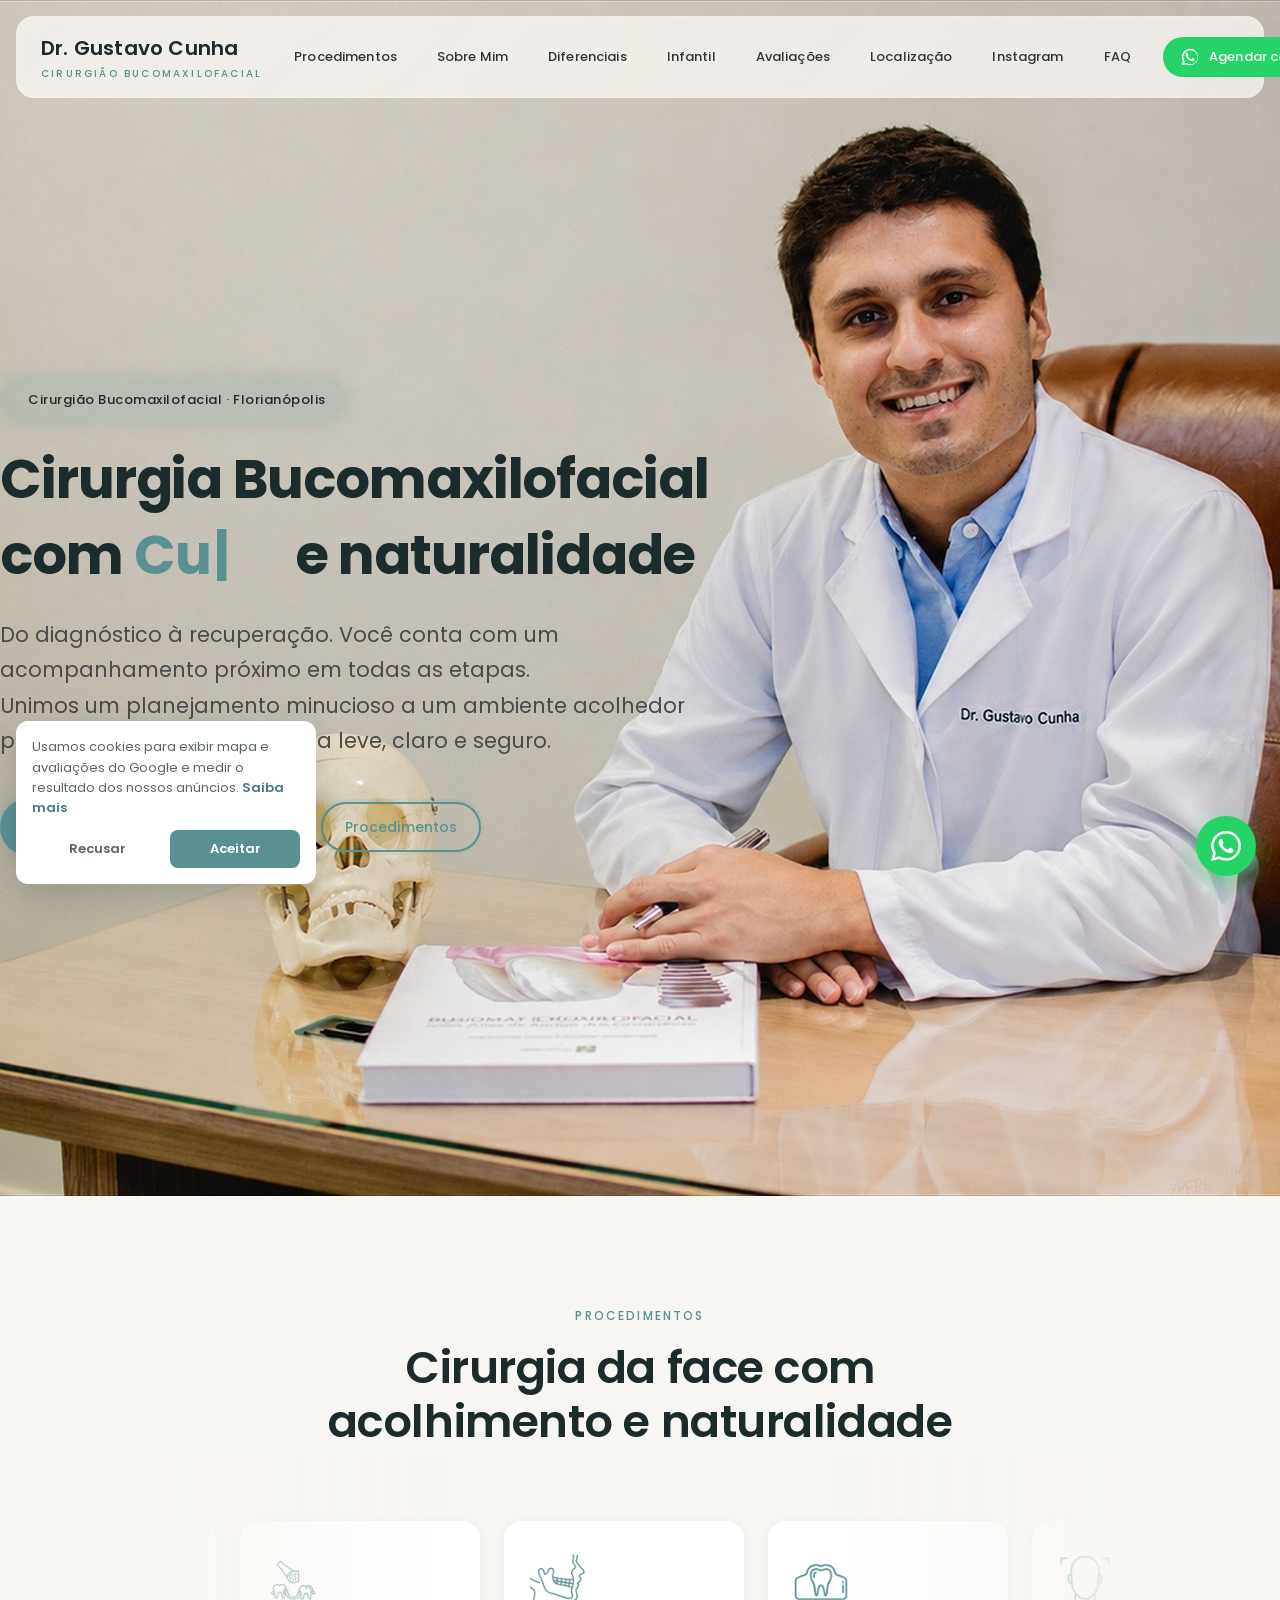
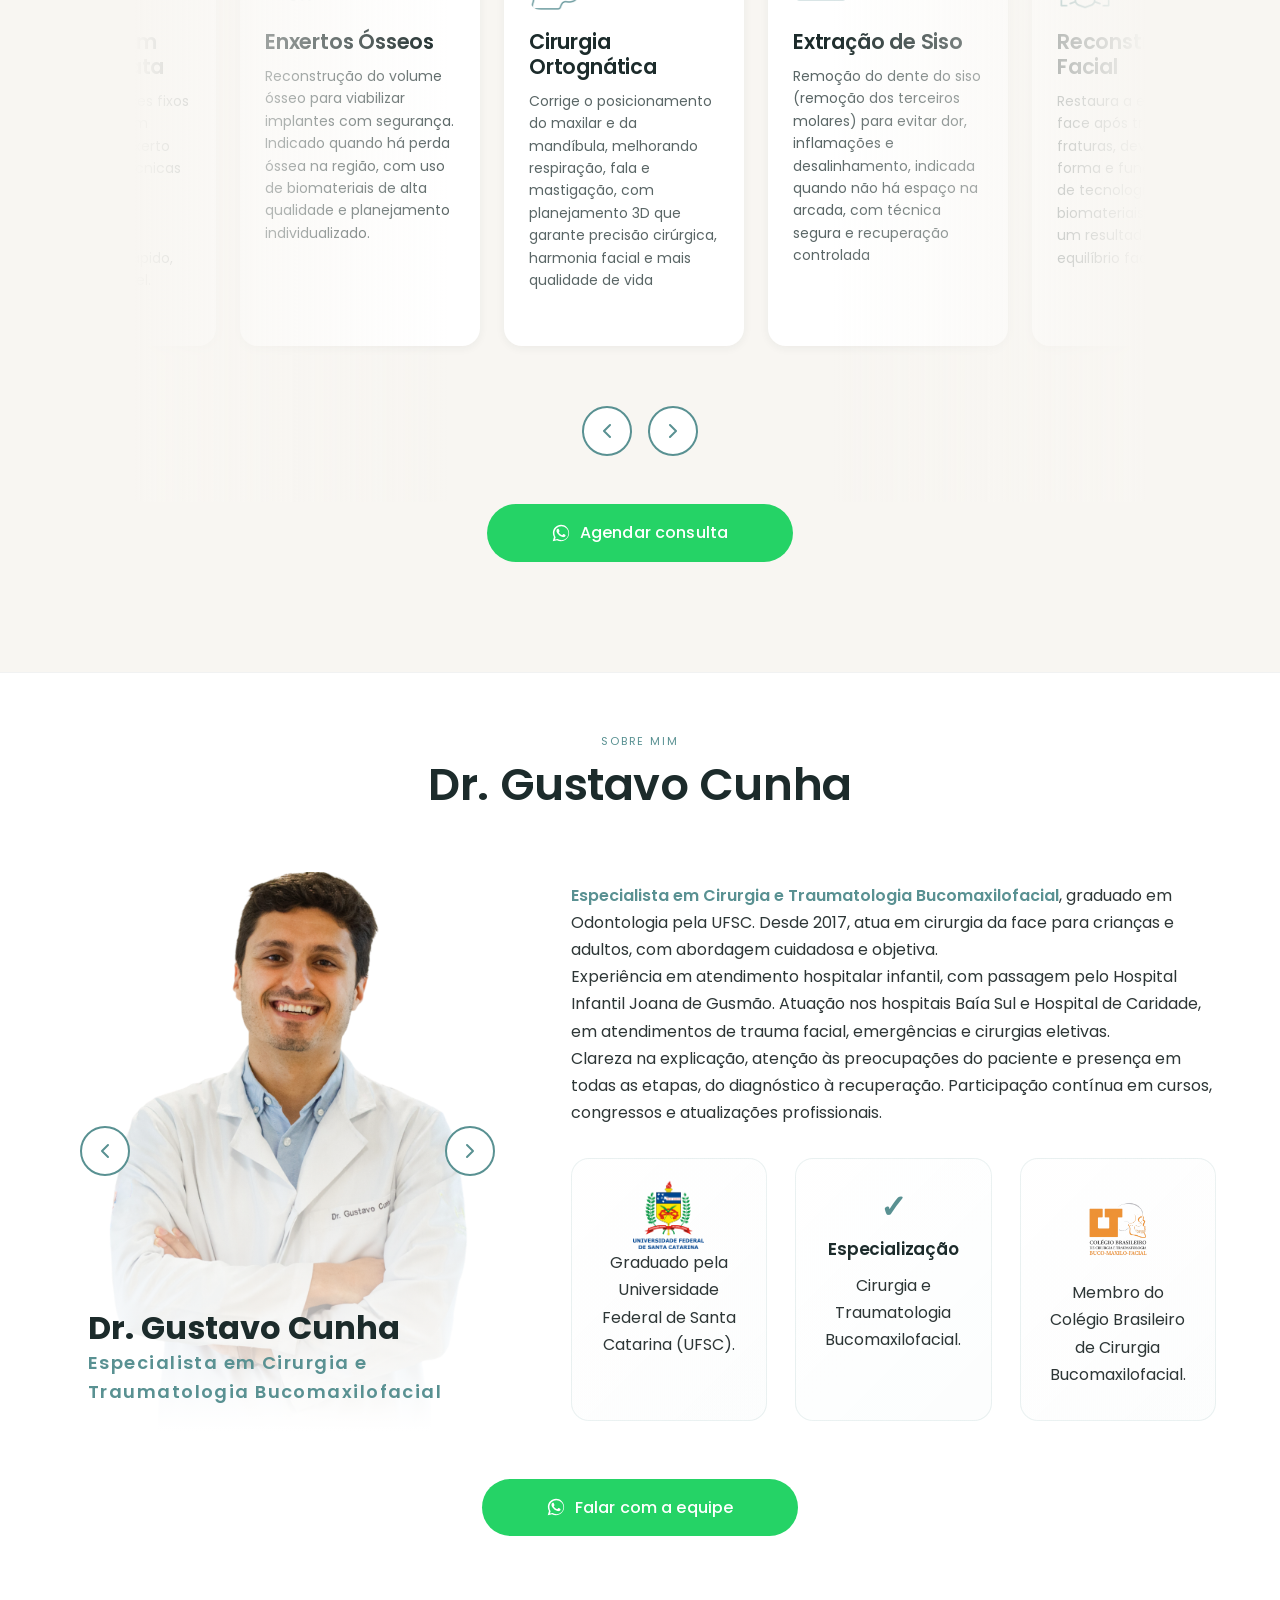
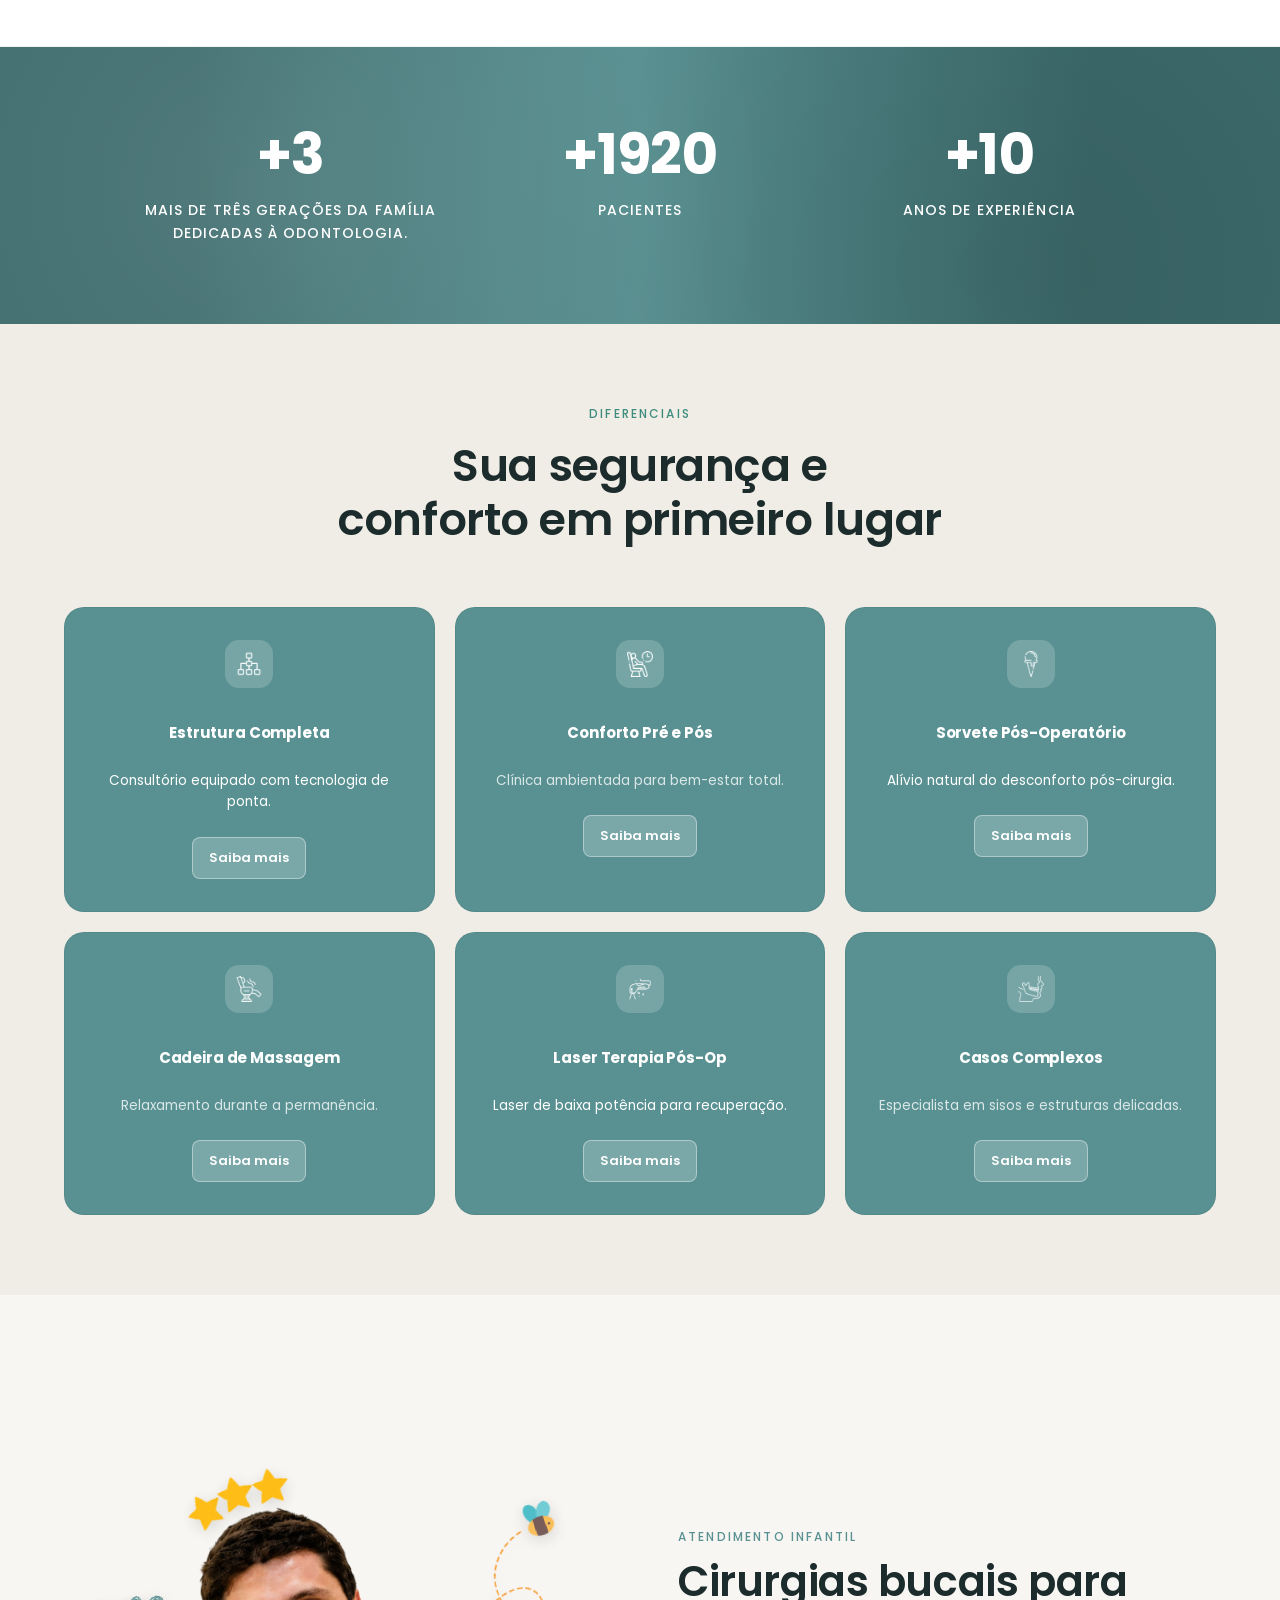
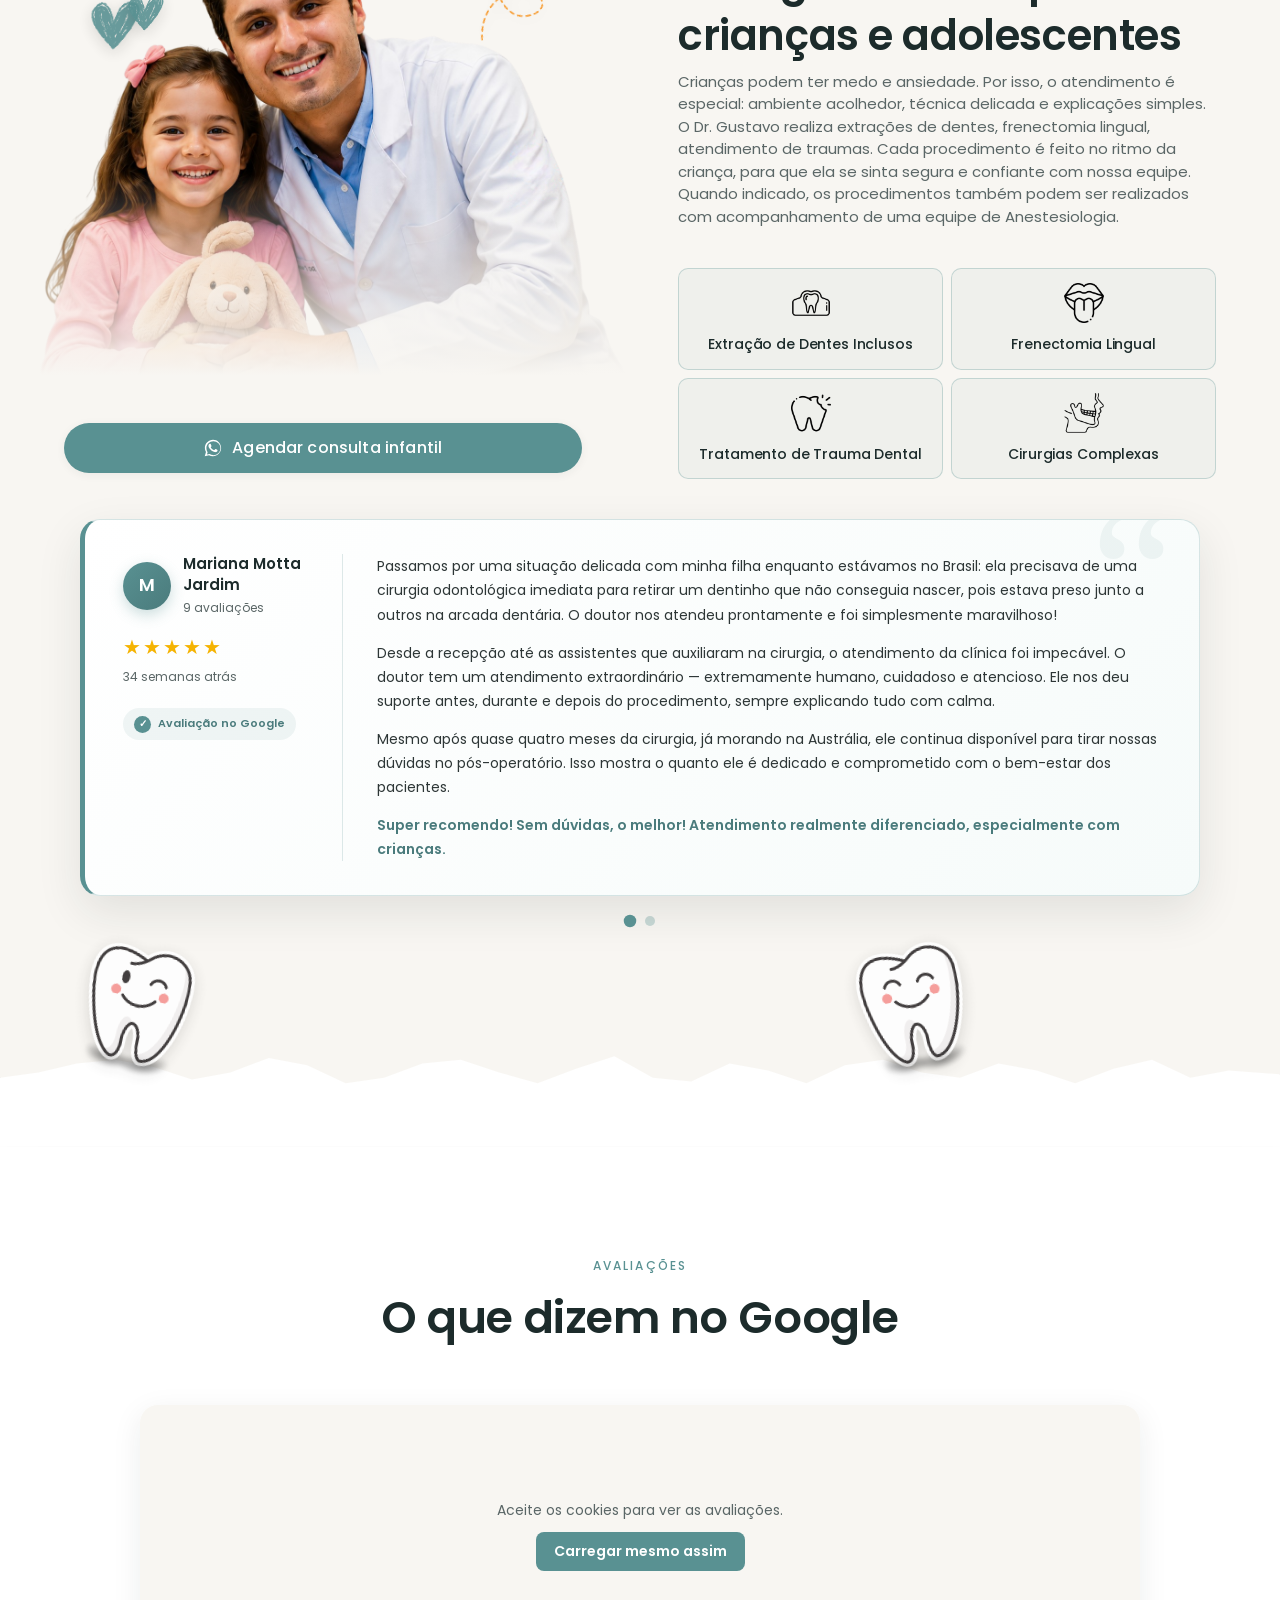
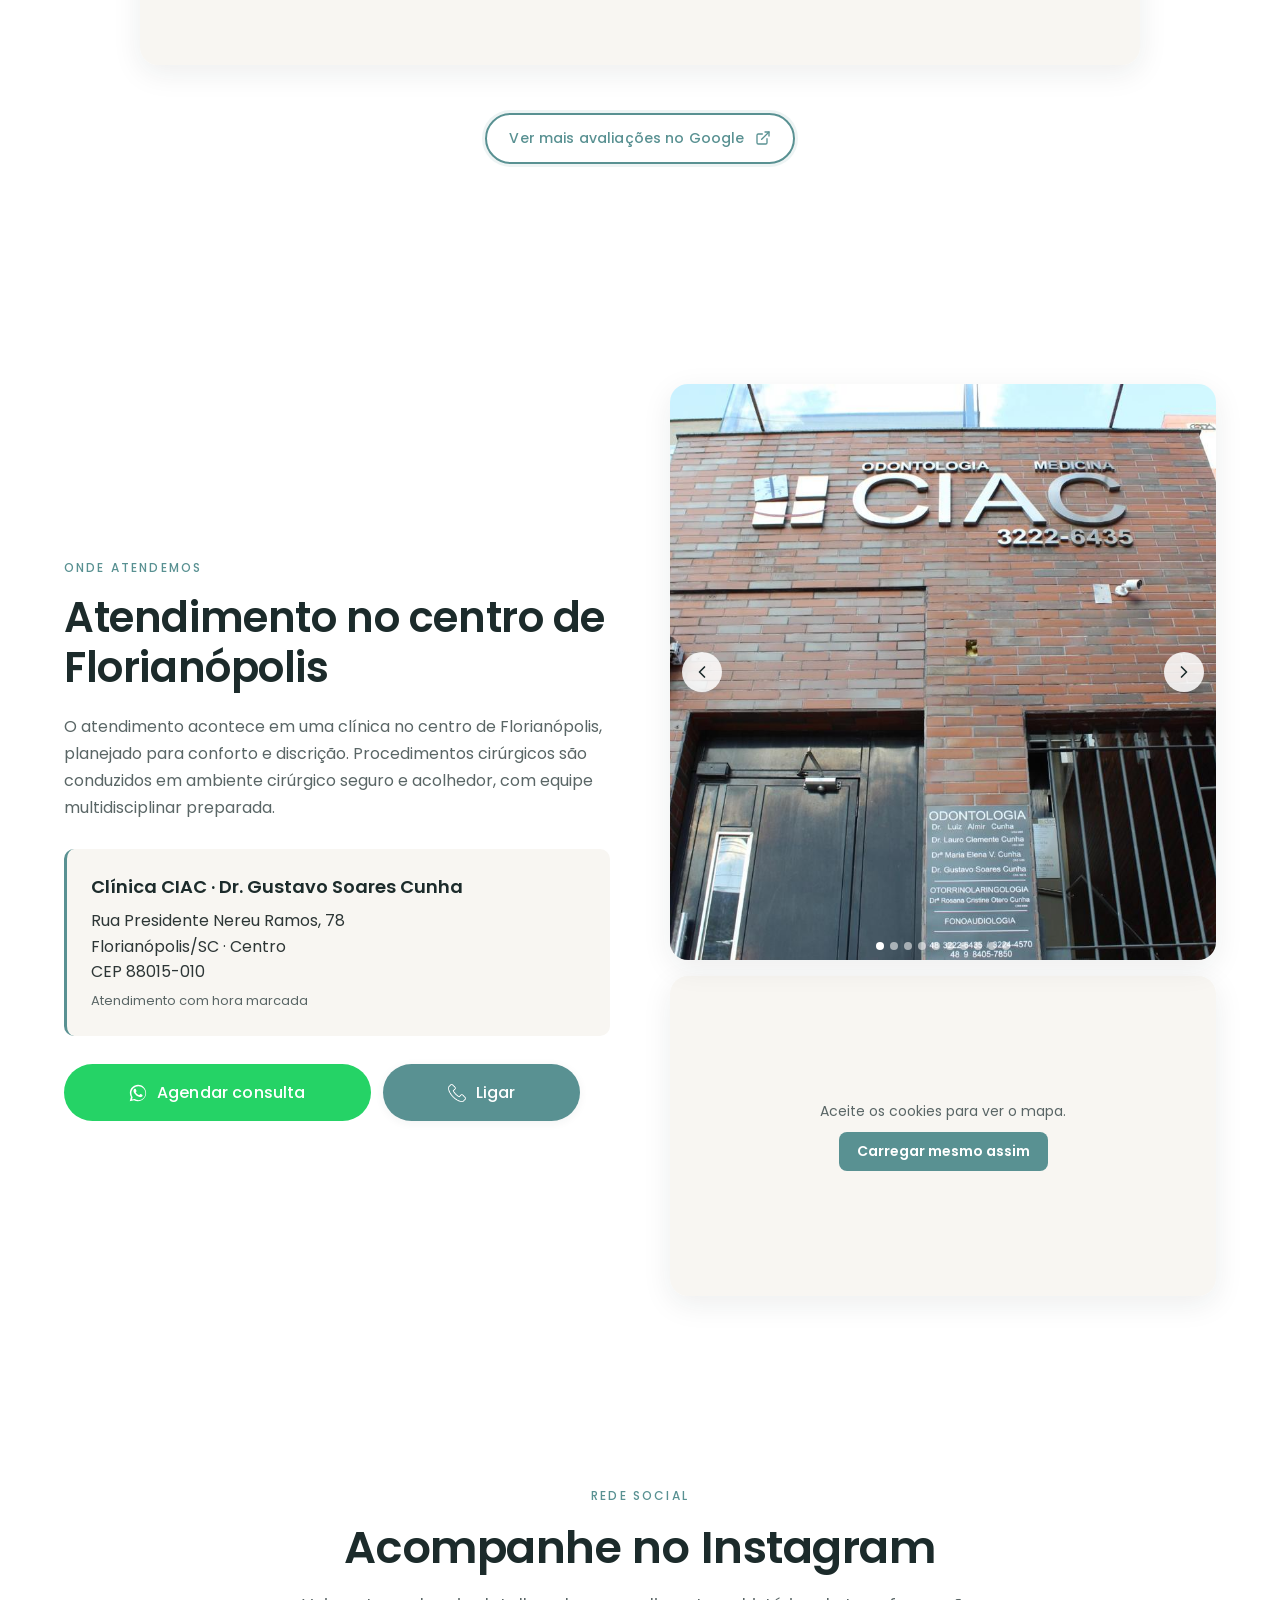
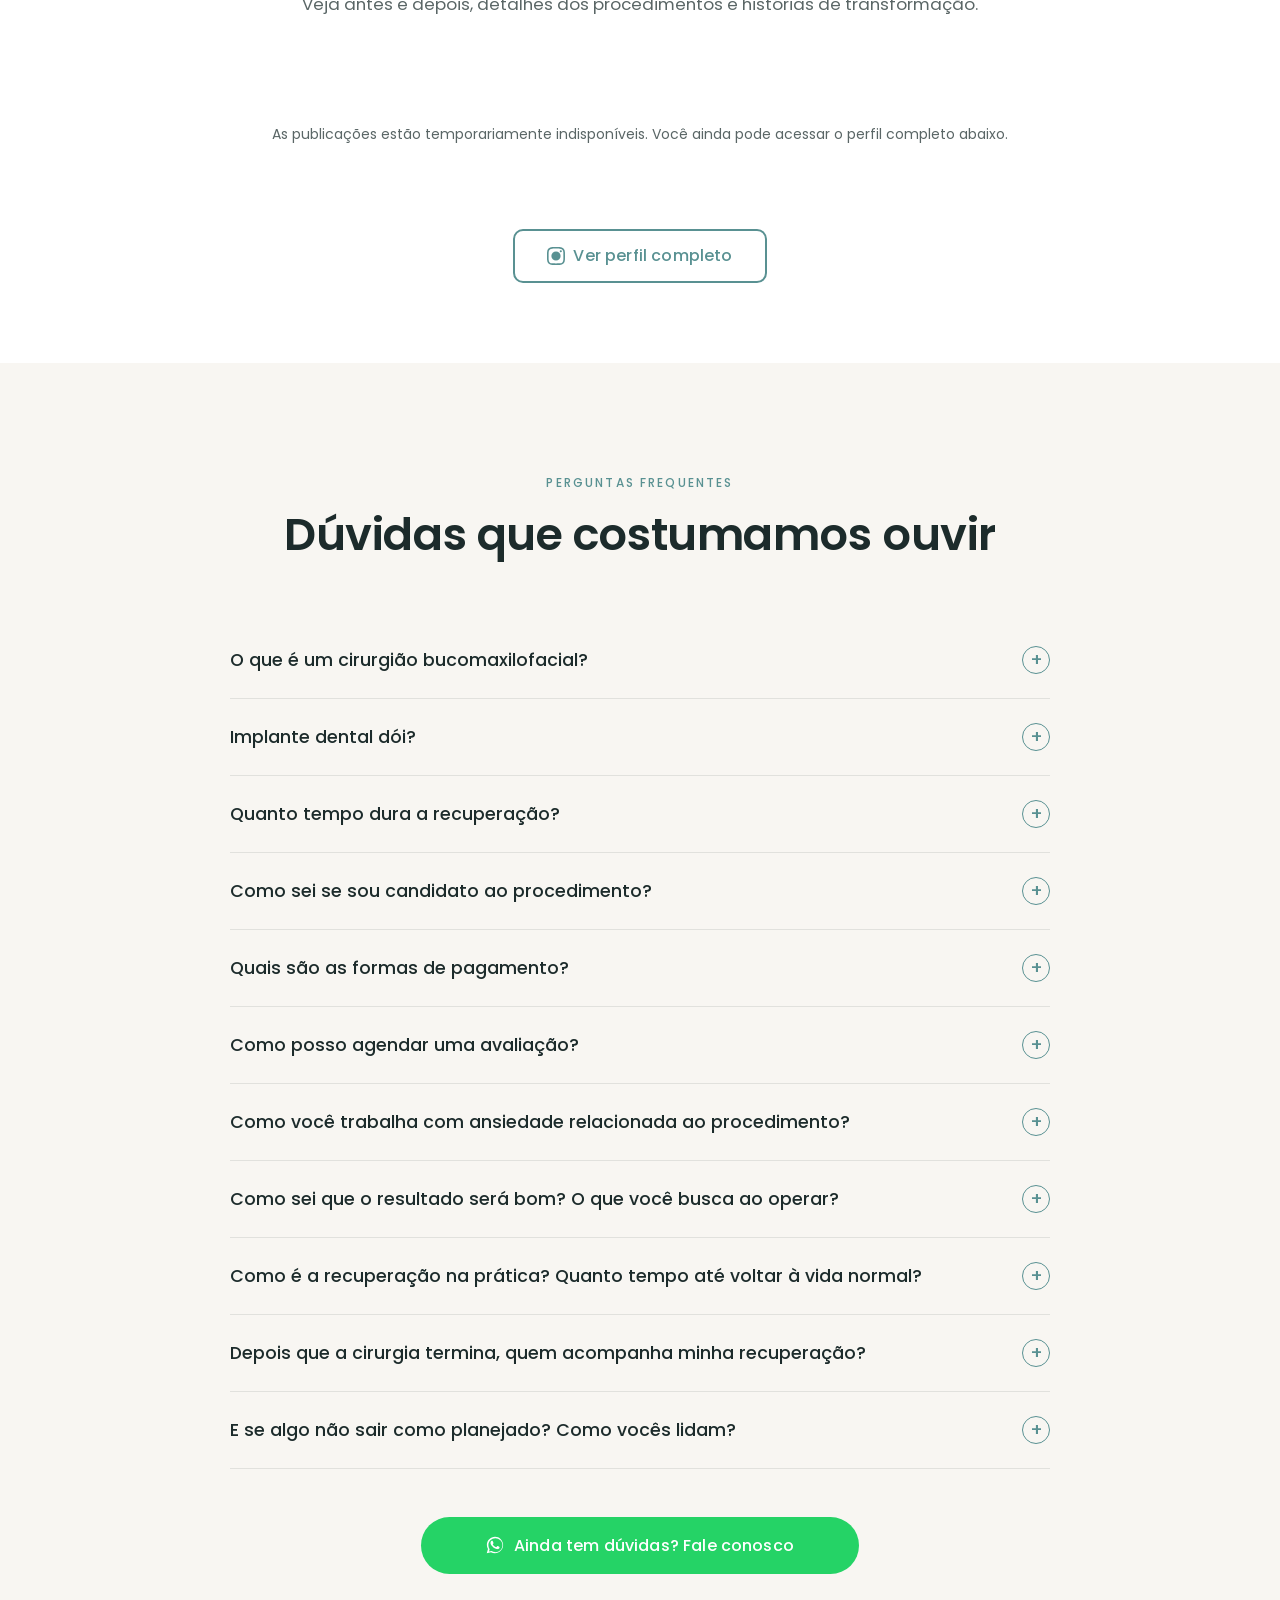
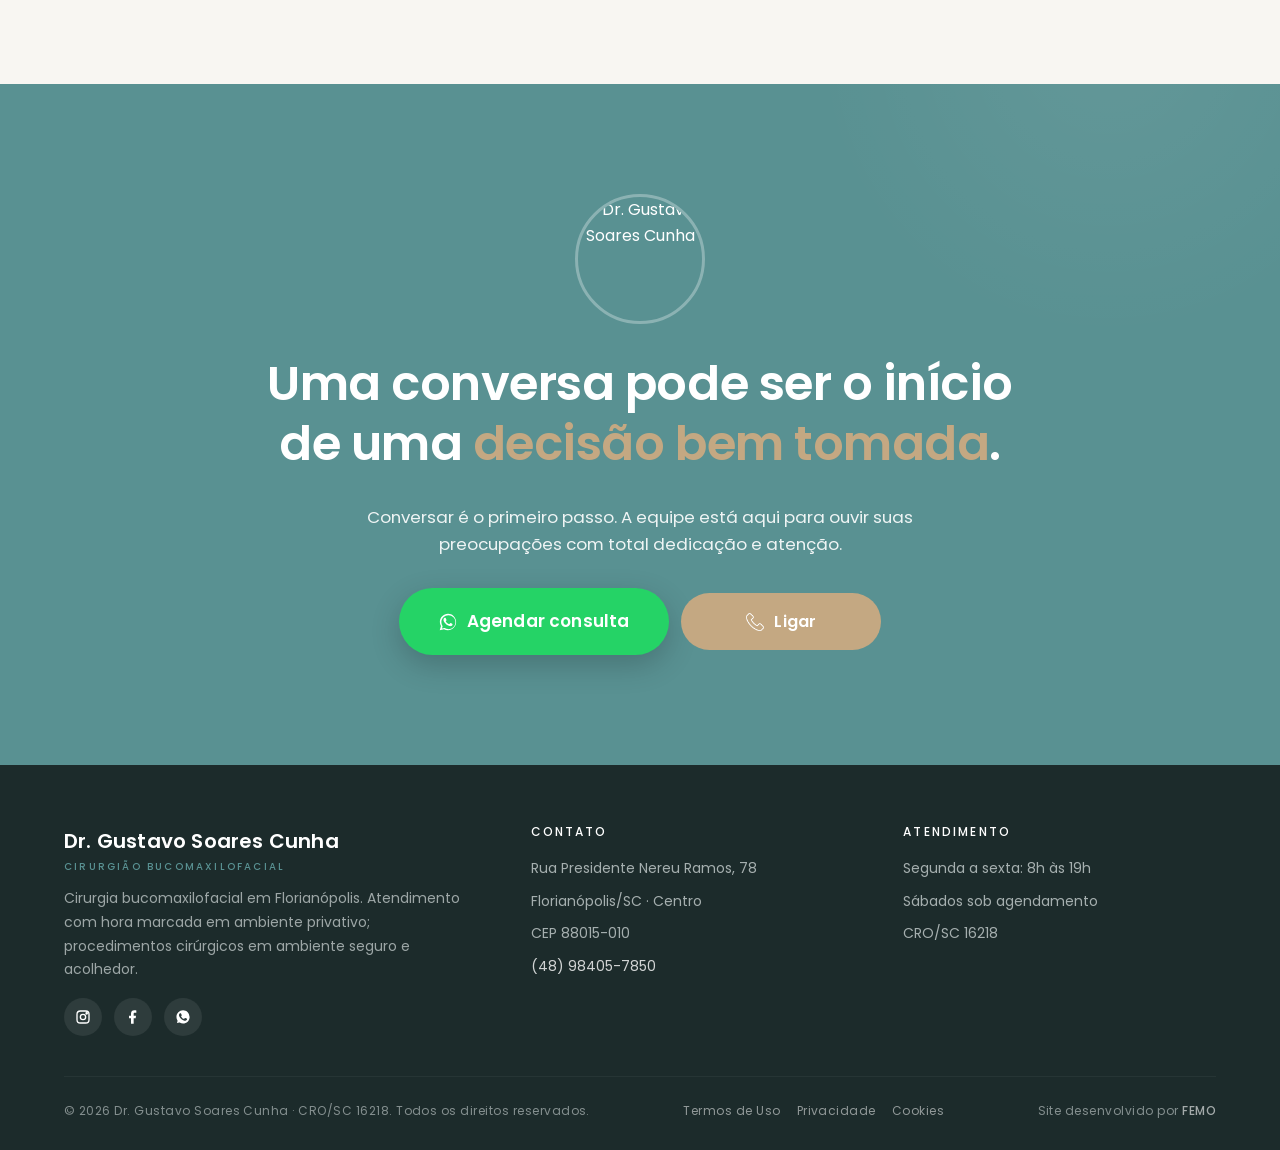
==== commit cd2bd508: "feat: Consent Mode v2 do Google e corrige links de telefone As tags do Google (Ads, GA4, GTM) passam" ====
--- a/index.html
+++ b/index.html
@@ -3,6 +3,48 @@
 <head>
   <meta charset="UTF-8" />
   <meta name="viewport" content="width=device-width, initial-scale=1.0" />
+
+  <!-- Google Consent Mode v2: as tags do Google carregam sempre, mas começam
+       sem cookies (tudo "denied"). Só depois do "Aceitar" no banner o
+       consentimento vira "granted". Sem consentimento, o Google recebe apenas
+       sinais anônimos, usados para estimar conversões. -->
+  <script>
+    window.dataLayer = window.dataLayer || [];
+    function gtag() { dataLayer.push(arguments); }
+    (function () {
+      var accepted = false;
+      try { accepted = localStorage.getItem('cookie-consent') === 'accepted'; } catch (e) {}
+      var state = accepted ? 'granted' : 'denied';
+      gtag('consent', 'default', {
+        ad_storage: state,
+        ad_user_data: state,
+        ad_personalization: state,
+        analytics_storage: state,
+        wait_for_update: 500
+      });
+      gtag('set', 'ads_data_redaction', true);
+      gtag('set', 'url_passthrough', true);
+
+      // Microsoft Clarity (carregado por uma tag no GTM) não lê o Consent
+      // Mode do Google: recebe o mesmo estado pela API própria. A fila
+      // abaixo guarda a chamada até o script do Clarity carregar.
+      window.clarity = window.clarity || function () {
+        (window.clarity.q = window.clarity.q || []).push(arguments);
+      };
+      window.clarity('consentv2', { ad_Storage: state, analytics_Storage: state });
+    })();
+    gtag('js', new Date());
+    gtag('config', 'AW-18360936071');
+    gtag('config', 'G-B969YSVCHT');
+  </script>
+  <script async src="https://www.googletagmanager.com/gtag/js?id=AW-18360936071"></script>
+  <!-- Google Tag Manager -->
+  <script>(function(w,d,s,l,i){w[l]=w[l]||[];w[l].push({'gtm.start':
+  new Date().getTime(),event:'gtm.js'});var f=d.getElementsByTagName(s)[0],
+  j=d.createElement(s),dl=l!='dataLayer'?'&l='+l:'';j.async=true;j.src=
+  'https://www.googletagmanager.com/gtm.js?id='+i+dl;f.parentNode.insertBefore(j,f);
+  })(window,document,'script','dataLayer','GTM-WSZRPRP4');</script>
+
   <meta name="description" content="Dr. Gustavo Cunha, Cirurgião Bucomaxilofacial em Florianópolis. Atendimento humanizado, ambiente cirúrgico seguro e acolhedor, resultados com naturalidade." />
   <meta name="theme-color" content="#599192" />
   <meta name="robots" content="index,follow" />
@@ -4316,7 +4358,7 @@
                 <svg width="18" height="18" viewBox="0 0 24 24" fill="currentColor" aria-hidden="true"><path d="M17.498 14.382c-.301-.15-1.767-.867-2.04-.966-.274-.101-.473-.15-.671.15-.197.295-.771.964-.944 1.162-.175.195-.349.21-.646.075-.3-.15-1.263-.465-2.403-1.485-.888-.795-1.484-1.77-1.655-2.07-.174-.3-.019-.465.13-.615.136-.135.301-.345.451-.525.146-.18.196-.3.296-.495.1-.21.049-.375-.025-.525-.075-.15-.671-1.62-.922-2.206-.24-.584-.487-.51-.672-.51-.172-.015-.371-.015-.571-.015-.2 0-.523.074-.797.359-.273.3-1.045 1.02-1.045 2.475s1.07 2.865 1.219 3.075c.149.21 2.095 3.18 5.077 4.47.709.301 1.265.48 1.694.615.714.225 1.365.195 1.874.12.574-.09 1.765-.72 2.016-1.425.251-.69.251-1.29.176-1.41-.075-.135-.274-.21-.571-.36zM12.06 21.328h-.006c-1.572 0-3.111-.42-4.458-1.215l-.318-.195-3.327.873.888-3.243-.21-.33a9.297 9.297 0 01-1.425-4.905c0-5.145 4.194-9.33 9.345-9.33 2.49 0 4.83.975 6.591 2.73 1.758 1.77 2.73 4.11 2.73 6.615 0 5.145-4.185 9.33-9.33 9.33zM12.06 1.121C6.046 1.121 1.155 6.012 1.155 12.026c0 1.92.502 3.795 1.455 5.445L1 23l5.655-1.485c1.59.87 3.39 1.32 5.25 1.32h.006c6.012 0 10.905-4.89 10.905-10.905 0-2.91-1.134-5.655-3.192-7.71C17.568 2.253 14.823 1.121 12.06 1.121z"/></svg>
                 Agendar consulta
               </a>
-              <a href="tel:4898405-7850" class="btn btn-primary" aria-label="Ligar para (48) 98405-7850">
+              <a href="tel:+5548984057850" class="btn btn-primary" aria-label="Ligar para (48) 98405-7850">
                 <img src="/IMAGENS/telefone.png" alt="Ícone telefone" style="width: 18px; height: 18px; object-fit: contain; filter: brightness(0) invert(1);">
                 Ligar
               </a>
@@ -4718,7 +4760,7 @@
               <svg width="18" height="18" viewBox="0 0 24 24" fill="currentColor" aria-hidden="true"><path d="M17.498 14.382c-.301-.15-1.767-.867-2.04-.966-.274-.101-.473-.15-.671.15-.197.295-.771.964-.944 1.162-.175.195-.349.21-.646.075-.3-.15-1.263-.465-2.403-1.485-.888-.795-1.484-1.77-1.655-2.07-.174-.3-.019-.465.13-.615.136-.135.301-.345.451-.525.146-.18.196-.3.296-.495.1-.21.049-.375-.025-.525-.075-.15-.671-1.62-.922-2.206-.24-.584-.487-.51-.672-.51-.172-.015-.371-.015-.571-.015-.2 0-.523.074-.797.359-.273.3-1.045 1.02-1.045 2.475s1.07 2.865 1.219 3.075c.149.21 2.095 3.18 5.077 4.47.709.301 1.265.48 1.694.615.714.225 1.365.195 1.874.12.574-.09 1.765-.72 2.016-1.425.251-.69.251-1.29.176-1.41-.075-.135-.274-.21-.571-.36zM12.06 21.328h-.006c-1.572 0-3.111-.42-4.458-1.215l-.318-.195-3.327.873.888-3.243-.21-.33a9.297 9.297 0 01-1.425-4.905c0-5.145 4.194-9.33 9.345-9.33 2.49 0 4.83.975 6.591 2.73 1.758 1.77 2.73 4.11 2.73 6.615 0 5.145-4.185 9.33-9.33 9.33zM12.06 1.121C6.046 1.121 1.155 6.012 1.155 12.026c0 1.92.502 3.795 1.455 5.445L1 23l5.655-1.485c1.59.87 3.39 1.32 5.25 1.32h.006c6.012 0 10.905-4.89 10.905-10.905 0-2.91-1.134-5.655-3.192-7.71C17.568 2.253 14.823 1.121 12.06 1.121z"/></svg>
               Agendar consulta
             </a>
-            <a href="tel:4898405-7850" class="btn btn-phone" aria-label="Ligar para (48) 98405-7850" style="background: #C4A882; color: #ffffff; font-weight: 600;">
+            <a href="tel:+5548984057850" class="btn btn-phone" aria-label="Ligar para (48) 98405-7850" style="background: #C4A882; color: #ffffff; font-weight: 600;">
               <img src="/IMAGENS/telefone.png" alt="Ícone telefone" style="width: 18px; height: 18px; object-fit: contain; filter: brightness(0) invert(1);">
               Ligar
             </a>
@@ -4760,7 +4802,7 @@
             <li>Rua Presidente Nereu Ramos, 78</li>
             <li>Florianópolis/SC &middot; Centro</li>
             <li>CEP 88015-010</li>
-            <li><a href="tel:4898405-7850" style="color: var(--white); text-decoration: none;" aria-label="Ligar para (48) 98405-7850">(48) 98405-7850</a></li>
+            <li><a href="tel:+5548984057850" style="color: var(--white); text-decoration: none;" aria-label="Ligar para (48) 98405-7850">(48) 98405-7850</a></li>
           </ul>
         </div>
 
@@ -4797,7 +4839,7 @@
        BANNER DE COOKIES
        ============================================================ -->
   <div class="cookie-banner" id="cookie-banner" role="dialog" aria-label="Aviso de cookies">
-    <p>Usamos cookies para exibir mapa e avaliações do Google. <a href="/politica-de-cookies.html">Saiba mais</a></p>
+    <p>Usamos cookies para exibir mapa e avaliações do Google e medir o resultado dos nossos anúncios. <a href="/politica-de-cookies.html">Saiba mais</a></p>
     <div class="cookie-banner-actions">
       <button type="button" class="cookie-banner-reject" id="cookie-reject">Recusar</button>
       <button type="button" class="cookie-banner-accept" id="cookie-accept">Aceitar</button>
@@ -5055,45 +5097,27 @@
   </script>
 
   <script>
-    /* Banner de cookies: Google Maps, avaliações do Google (Elfsight) e as
-       tags de medição (Google Ads etc.) só carregam depois que o visitante
-       decide, via localStorage. */
+    /* Banner de cookies: Google Maps e avaliações do Google (Elfsight) só
+       carregam depois que o visitante decide, via localStorage. As tags do
+       Google (Ads, GA4, GTM) já carregaram no <head> em Consent Mode e aqui
+       só recebem a atualização do consentimento. */
     (function () {
       var STORAGE_KEY = 'cookie-consent';
-      var GOOGLE_ADS_ID = 'AW-18360936071';
-      var GA4_ID = 'G-B969YSVCHT';
-      var GTM_ID = 'GTM-WSZRPRP4';
       var banner = document.getElementById('cookie-banner');
       var mapBox = document.getElementById('location-map');
       var reviewsBox = document.getElementById('reviews-embed');
-      var gtagLoaded = false;
-      var gtmLoaded = false;
-
-      function loadGoogleTags() {
-        if (gtagLoaded) return;
-        gtagLoaded = true;
-        var s = document.createElement('script');
-        s.async = true;
-        s.src = 'https://www.googletagmanager.com/gtag/js?id=' + GOOGLE_ADS_ID;
-        document.head.appendChild(s);
-
-        window.dataLayer = window.dataLayer || [];
-        window.gtag = function () { dataLayer.push(arguments); };
-        gtag('js', new Date());
-        gtag('config', GOOGLE_ADS_ID);
-        gtag('config', GA4_ID);
-      }
-
-      function loadGTM() {
-        if (gtmLoaded) return;
-        gtmLoaded = true;
-        window.dataLayer = window.dataLayer || [];
-        window.dataLayer.push({ 'gtm.start': new Date().getTime(), event: 'gtm.js' });
-        var f = document.getElementsByTagName('script')[0];
-        var j = document.createElement('script');
-        j.async = true;
-        j.src = 'https://www.googletagmanager.com/gtm.js?id=' + GTM_ID;
-        f.parentNode.insertBefore(j, f);
+
+      function updateGoogleConsent(granted) {
+        var state = granted ? 'granted' : 'denied';
+        gtag('consent', 'update', {
+          ad_storage: state,
+          ad_user_data: state,
+          ad_personalization: state,
+          analytics_storage: state
+        });
+        if (window.clarity) {
+          window.clarity('consentv2', { ad_Storage: state, analytics_Storage: state });
+        }
       }
 
       function loadMaps() {
@@ -5133,8 +5157,6 @@
         if (value === 'accepted') {
           loadMaps();
           loadReviews();
-          loadGoogleTags();
-          loadGTM();
         } else {
           showPlaceholder(mapBox, 'Aceite os cookies para ver o mapa.');
           showPlaceholder(reviewsBox, 'Aceite os cookies para ver as avaliações.');
@@ -5154,6 +5176,7 @@
       if (acceptBtn) {
         acceptBtn.addEventListener('click', function () {
           localStorage.setItem(STORAGE_KEY, 'accepted');
+          updateGoogleConsent(true);
           applyConsent('accepted');
           if (banner) banner.classList.remove('is-visible');
         });
@@ -5161,6 +5184,7 @@
       if (rejectBtn) {
         rejectBtn.addEventListener('click', function () {
           localStorage.setItem(STORAGE_KEY, 'rejected');
+          updateGoogleConsent(false);
           if (banner) banner.classList.remove('is-visible');
         });
       }
